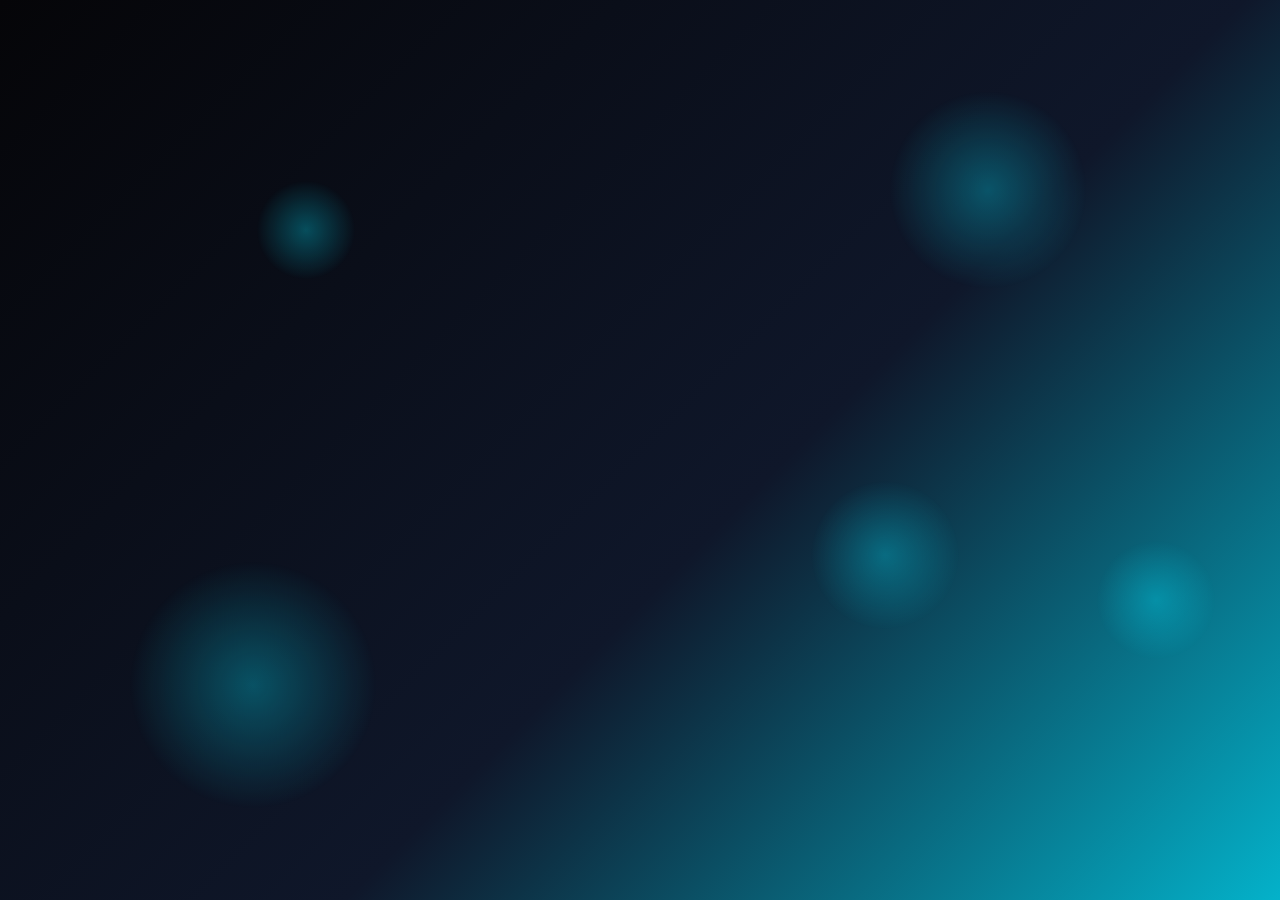
==== index.html @ 2acbddc0 "Add files via upload" ====
<!DOCTYPE html>
<html lang="fa" dir="rtl">
<head>
    <meta charset="UTF-8">
    <meta name="viewport" content="width=device-width, initial-scale=1.0">
    <meta http-equiv="Content-Security-Policy" content="default-src 'self' 'unsafe-inline' 'unsafe-eval' https: data: blob:; img-src 'self' data: https: blob:; connect-src 'self' https: blob: data:;">
    <title>VEX | پنل کاربری</title>
    <script src="https://cdn.jsdelivr.net/npm/@emailjs/browser@4/dist/email.min.js"></script>
    <link href="https://fonts.googleapis.com/css2?family=Vazirmatn:wght@300;400;500;600;700;800&display=swap" rel="stylesheet">
    <style>
        * { margin: 0; padding: 0; box-sizing: border-box; font-family: 'Vazirmatn', Tahoma, sans-serif; -webkit-tap-highlight-color: transparent; user-select: none; -webkit-user-select: none; }
        input, textarea { user-select: text; -webkit-user-select: text; }

        :root {
            --cyan: #00e5ff; --cyan-dark: #06b6d4; --blue: #0ea5e9;
            --success: #10b981; --error: #ef4444; --warning: #fbbf24;
            --purple: #a855f7; --pink: #ec4899; --gold: #fbbf24;
            --bg-card: rgba(10, 14, 26, 0.85);
            --bg-card-solid: rgba(10, 14, 26, 0.95);
            --bg-item: rgba(15, 23, 42, 0.6);
            --bg-item-hover: rgba(15, 23, 42, 0.9);
            --border-color: rgba(0, 229, 255, 0.15);
            --text-primary: #ffffff;
            --text-secondary: #94a3b8;
            --text-muted: #64748b;
        }

        body.light-mode {
            --bg-card: rgba(255, 255, 255, 0.85);
            --bg-card-solid: rgba(255, 255, 255, 0.95);
            --bg-item: rgba(240, 249, 255, 0.7);
            --bg-item-hover: rgba(224, 242, 254, 0.9);
            --border-color: rgba(6, 182, 212, 0.3);
            --text-primary: #0f172a;
            --text-secondary: #475569;
            --text-muted: #64748b;
        }

        body { min-height: 100vh; background: linear-gradient(-45deg, #050508, #0f172a, #0e7490, #00e5ff, #ffffff, #00e5ff, #0f172a, #050508); background-size: 400% 400%; animation: gradientShift 20s ease infinite; position: relative; padding: 20px 20px 130px; overflow-x: hidden; }
        body.light-mode { background: linear-gradient(-45deg, #e0f2fe, #ffffff, #67e8f9, #bae6fd, #ffffff, #67e8f9, #e0f2fe); background-size: 400% 400%; }
        @keyframes gradientShift { 0%, 100% { background-position: 0% 50%; } 50% { background-position: 100% 50%; } }

        .bubble { position: fixed; border-radius: 50%; background: radial-gradient(circle, rgba(0,229,255,0.3) 0%, rgba(0,229,255,0) 70%); animation: float 20s infinite ease-in-out; pointer-events: none; z-index: 0; }
        .bubble:nth-child(1) { width: 200px; height: 200px; top: 10%; right: 15%; }
        .bubble:nth-child(2) { width: 120px; height: 120px; top: 60%; right: 5%; animation-delay: 2s; }
        .bubble:nth-child(3) { width: 250px; height: 250px; bottom: 10%; left: 10%; animation-delay: 4s; }
        .bubble:nth-child(4) { width: 100px; height: 100px; top: 20%; left: 20%; animation-delay: 6s; }
        .bubble:nth-child(5) { width: 150px; height: 150px; bottom: 30%; right: 25%; animation-delay: 8s; }
        @keyframes float { 0%, 100% { transform: translateY(0) rotate(0deg); } 50% { transform: translateY(-40px) rotate(180deg); } }

        /* تایمر سراسری */
        .global-timer {
            position: fixed;
            top: 20px;
            left: 20px;
            display: flex;
            align-items: center;
            gap: 6px;
            background: rgba(251,191,36,0.15);
            backdrop-filter: blur(12px);
            -webkit-backdrop-filter: blur(12px);
            border: 1px solid rgba(251,191,36,0.5);
            border-radius: 20px;
            padding: 8px 14px;
            font-size: 13px;
            font-weight: 800;
            color: var(--warning);
            direction: ltr;
            z-index: 999;
            box-shadow: 0 8px 25px -5px rgba(251,191,36,0.4);
            transition: all 0.3s;
        }
        .global-timer svg { width: 16px; height: 16px; }
        .global-timer span { font-family: 'Courier New', monospace; }
        .global-timer.pulse { animation: timerPulse 0.5s ease; }
        @keyframes timerPulse { 0%, 100% { transform: scale(1); } 50% { transform: scale(1.1); background: rgba(251,191,36,0.3); } }

        .container { max-width: 780px; margin: 0 auto; position: relative; z-index: 10; padding-top: 8px; }

        .user-badge { display: inline-flex; align-items: center; gap: 6px; padding: 6px 14px; border-radius: 20px; font-size: 11px; font-weight: 800; margin-top: 12px; }
        .user-badge.vip { background: linear-gradient(135deg, rgba(251,191,36,0.2), rgba(245,158,11,0.15)); border: 1.5px solid var(--gold); color: var(--gold); }
        .user-badge.admin { background: linear-gradient(135deg, rgba(239,68,68,0.2), rgba(220,38,38,0.15)); border: 1.5px solid var(--error); color: var(--error); }
        .user-badge.normal { background: rgba(0,229,255,0.1); border: 1.5px solid rgba(0,229,255,0.4); color: var(--cyan); }

        /* Signup */
        .signup-panel { background: var(--bg-card); backdrop-filter: blur(24px); width: 100%; max-width: 420px; min-height: 480px; border-radius: 28px; box-shadow: 0 25px 60px -12px rgba(0,0,0,0.6); padding: 40px 32px; display: flex; flex-direction: column; justify-content: center; align-items: center; text-align: center; position: fixed; top: 50%; left: 50%; transform: translate(-50%, -50%); z-index: 500; border: 1px solid var(--border-color); overflow: hidden; }
        .signup-panel::before { content: ''; position: absolute; top: 0; left: 0; right: 0; height: 2px; background: linear-gradient(90deg, transparent, var(--cyan), transparent); }
        .brand-wrapper { margin-bottom: 24px; display: flex; flex-direction: column; align-items: center; gap: 12px; }
        .brand-name { color: #fff; font-size: 32px; font-weight: 800; letter-spacing: 14px; direction: ltr; text-shadow: 0 0 20px rgba(0,229,255,0.9); }
        .brand-tagline { color: var(--cyan); font-size: 9px; letter-spacing: 4px; direction: ltr; font-weight: bold; }
        .icon-wrapper { width: 90px; height: 90px; border-radius: 50%; background: linear-gradient(135deg, #0a0e1a 0%, #0f172a 100%); border: 2px solid var(--cyan); display: flex; align-items: center; justify-content: center; margin-bottom: 8px; overflow: hidden; }
        .icon-wrapper img { width: 100%; height: 100%; object-fit: cover; border-radius: 50%; pointer-events: none; }
        .signup-panel h2 { color: #fff; font-size: 22px; font-weight: 700; margin-bottom: 8px; }
        .signup-panel .subtitle { color: var(--text-secondary); font-size: 13px; margin-bottom: 24px; }
        .input-group { position: relative; width: 100%; margin-bottom: 14px; }
        .input-group .input-icon { position: absolute; right: 16px; top: 50%; transform: translateY(-50%); width: 18px; height: 18px; color: var(--text-muted); pointer-events: none; }
        .signup-panel input, .field-input { width: 100%; padding: 14px 46px 14px 16px; border: 2px solid var(--border-color); border-radius: 14px; font-size: 14px; font-family: inherit; text-align: right; outline: none; background: var(--bg-item); color: var(--text-primary); transition: all 0.3s; }
        .signup-panel input:focus, .field-input:focus { border-color: var(--cyan); box-shadow: 0 0 0 4px rgba(0,229,255,0.15); }
        .signup-panel input::placeholder, .field-input::placeholder { color: var(--text-muted); }
        .signup-panel input { direction: ltr; }
        .field-input { padding: 13px 16px; }
        .signup-panel button { width: 100%; padding: 14px; margin-top: 8px; border: none; border-radius: 14px; background: linear-gradient(135deg, var(--cyan) 0%, var(--blue) 100%); color: #050508; font-size: 15px; font-weight: 700; font-family: inherit; cursor: pointer; display: flex; align-items: center; justify-content: center; gap: 8px; }
        .signup-panel button:disabled { opacity: 0.5; cursor: not-allowed; }
        .error { color: var(--error); font-size: 12px; margin-top: 8px; min-height: 16px; opacity: 0; transition: all 0.3s; }
        .error.show { opacity: 1; }
        .step { display: none; width: 100%; flex-direction: column; align-items: center; }
        .step.active { display: flex; }
        .email-highlight { background: rgba(0,229,255,0.08); color: var(--cyan); font-weight: 600; font-size: 13px; direction: ltr; display: block; margin: 5px 0 20px; padding: 10px 16px; border-radius: 12px; border: 1px dashed rgba(0,229,255,0.4); width: 100%; word-break: break-all; }
        #codeInput { font-size: 22px; letter-spacing: 8px; text-align: center; direction: ltr; padding-right: 16px; }
        #phoneInput { padding-right: 16px; }
        .timer-box { width: 100%; margin: 16px 0 4px; padding: 12px 16px; background: rgba(0,229,255,0.05); border: 1px solid rgba(0,229,255,0.2); border-radius: 12px; display: flex; align-items: center; justify-content: space-between; font-size: 12px; color: var(--text-secondary); }
        .timer-box.expired { background: rgba(239,68,68,0.08); border-color: rgba(239,68,68,0.3); color: #fca5a5; }
        .timer-value { color: var(--cyan); font-weight: 700; font-size: 14px; font-family: 'Courier New', monospace; direction: ltr; }
        .resend-btn { width: 100%; padding: 12px; margin-top: 8px; border: 2px solid rgba(0,229,255,0.4); border-radius: 14px; background: transparent; color: var(--cyan); font-size: 14px; font-weight: 600; font-family: inherit; cursor: pointer; display: none; align-items: center; justify-content: center; gap: 8px; }
        .resend-btn.show { display: flex; }
        .back-btn { background: transparent !important; color: var(--text-muted) !important; font-size: 12px !important; margin-top: 12px !important; padding: 8px !important; }
        .spinner { width: 16px; height: 16px; border: 2px solid rgba(5,5,8,0.3); border-top-color: #050508; border-radius: 50%; animation: spin 0.8s linear infinite; display: none; }
        @keyframes spin { to { transform: rotate(360deg); } }
        button.loading .spinner { display: inline-block; }
        button.loading .btn-text { display: none; }

        #mainApp { display: none; }
        .page-header { background: var(--bg-card); backdrop-filter: blur(24px); border: 1px solid var(--border-color); border-radius: 24px; padding: 22px; text-align: center; margin-bottom: 20px; display: flex; align-items: center; justify-content: center; gap: 12px; }
        .page-header-icon { width: 44px; height: 44px; border-radius: 12px; background: linear-gradient(135deg, var(--cyan), var(--blue)); display: flex; align-items: center; justify-content: center; flex-shrink: 0; }
        .page-header-icon svg { width: 22px; height: 22px; color: #050508; stroke-width: 2.5; }
        .page-header-text { text-align: right; }
        .page-header h1 { color: var(--text-primary); font-size: 18px; font-weight: 800; margin-bottom: 2px; }
        .page-header .sub { color: var(--cyan); font-size: 9px; letter-spacing: 3px; direction: ltr; font-weight: bold; }

        .section { background: var(--bg-card); backdrop-filter: blur(24px); border: 1px solid var(--border-color); border-radius: 22px; padding: 20px 18px; margin-bottom: 16px; position: relative; overflow: hidden; }
        .section::before { content: ''; position: absolute; top: 0; left: 0; right: 0; height: 1px; background: linear-gradient(90deg, transparent, var(--cyan), transparent); opacity: 0.5; }
        .section-header { display: flex; align-items: center; justify-content: space-between; margin-bottom: 16px; gap: 10px; }
        .section-title { display: flex; align-items: center; gap: 10px; color: var(--text-primary); font-size: 15px; font-weight: 700; }
        .section-title .step-num { width: 26px; height: 26px; border-radius: 50%; background: linear-gradient(135deg, var(--cyan), var(--blue)); color: #050508; display: flex; align-items: center; justify-content: center; font-size: 12px; font-weight: 800; flex-shrink: 0; }

        .horizontal-scroll { display: flex; gap: 10px; overflow-x: auto; padding-bottom: 8px; }
        .horizontal-scroll::-webkit-scrollbar { height: 4px; }
        .horizontal-scroll::-webkit-scrollbar-thumb { background: var(--cyan); border-radius: 4px; }

        .chip { flex-shrink: 0; background: var(--bg-item); border: 1.5px solid var(--border-color); border-radius: 14px; padding: 12px 16px; cursor: pointer; display: flex; align-items: center; gap: 8px; font-family: inherit; color: var(--text-secondary); font-size: 13px; font-weight: 600; white-space: nowrap; }
        .chip svg { width: 16px; height: 16px; flex-shrink: 0; }
        .chip:hover { border-color: rgba(0,229,255,0.5); background: var(--bg-item-hover); color: var(--text-primary); }
        .chip.active { background: linear-gradient(135deg, rgba(0,229,255,0.2) 0%, rgba(14,165,233,0.2) 100%); border-color: var(--cyan); color: var(--cyan); }

        .service-list { display: flex; flex-direction: column; gap: 10px; max-height: 400px; overflow-y: auto; padding-left: 4px; }
        .service-item { background: var(--bg-item); border: 1.5px solid var(--border-color); border-radius: 14px; padding: 14px 16px; cursor: pointer; text-align: right; display: flex; flex-direction: column; gap: 6px; font-family: inherit; }
        .service-item:hover { border-color: rgba(0,229,255,0.5); background: var(--bg-item-hover); }
        .service-item.active { background: linear-gradient(135deg, rgba(0,229,255,0.15) 0%, rgba(14,165,233,0.1) 100%); border-color: var(--cyan); }
        .service-name { color: var(--text-primary); font-size: 13px; font-weight: 700; line-height: 1.5; }
        .service-meta { display: flex; align-items: center; justify-content: space-between; gap: 10px; flex-wrap: wrap; }
        .service-price { color: var(--cyan); font-size: 13px; font-weight: 800; display: flex; align-items: center; gap: 4px; }
        .service-price small { font-size: 10px; color: var(--text-muted); font-weight: 500; }
        .service-range { color: var(--text-muted); font-size: 11px; font-weight: 600; }

        .detail-title { color: var(--text-primary); font-size: 15px; font-weight: 800; margin-bottom: 10px; padding-bottom: 10px; border-bottom: 1px dashed var(--border-color); text-align: right; }
        .detail-desc { color: var(--text-secondary); font-size: 12px; line-height: 1.9; background: rgba(0,229,255,0.05); border-right: 3px solid var(--cyan); border-radius: 8px; padding: 12px 14px; margin-bottom: 16px; text-align: right; }
        .detail-info-grid { display: grid; grid-template-columns: 1fr 1fr; gap: 10px; margin-bottom: 16px; }
        .detail-info-item { background: var(--bg-item); border: 1px solid var(--border-color); border-radius: 12px; padding: 12px; text-align: center; }
        .detail-info-label { color: var(--text-muted); font-size: 10px; font-weight: 600; margin-bottom: 6px; }
        .detail-info-value { color: var(--cyan); font-size: 15px; font-weight: 800; display: flex; align-items: center; justify-content: center; gap: 4px; flex-wrap: wrap; }
        .detail-info-value small { font-size: 10px; color: var(--text-muted); font-weight: 500; }

        .field { margin-bottom: 14px; }
        .field-label { display: flex; align-items: center; gap: 6px; color: var(--text-secondary); font-size: 12px; font-weight: 600; margin-bottom: 8px; text-align: right; }
        .field-label svg { width: 14px; height: 14px; color: var(--cyan); }
        .field-hint { display: flex; align-items: center; justify-content: space-between; margin-top: 6px; font-size: 10px; color: var(--text-muted); }
        .field-hint span { color: var(--cyan); font-weight: 700; }

        .price-calc { background: linear-gradient(135deg, rgba(0,229,255,0.08) 0%, rgba(14,165,233,0.05) 100%); border: 1.5px dashed rgba(0,229,255,0.4); border-radius: 14px; padding: 14px 18px; display: flex; align-items: center; justify-content: space-between; margin-bottom: 16px; gap: 10px; flex-wrap: wrap; }
        .price-calc-label { color: var(--text-secondary); font-size: 12px; font-weight: 600; }
        .price-calc-value { color: var(--cyan); font-size: 18px; font-weight: 800; display: flex; align-items: center; gap: 6px; }
        .price-calc-value small { font-size: 11px; color: var(--text-muted); font-weight: 500; }

        .submit-btn { width: 100%; padding: 15px; border: none; border-radius: 16px; background: linear-gradient(135deg, var(--cyan) 0%, var(--blue) 100%); color: #050508; font-size: 15px; font-weight: 800; font-family: inherit; cursor: pointer; display: flex; align-items: center; justify-content: center; gap: 10px; }
        .submit-btn:disabled { opacity: 0.5; cursor: not-allowed; }
        .submit-btn svg { width: 18px; height: 18px; }

        .profile-avatar { width: 110px; height: 110px; border-radius: 50%; background: linear-gradient(135deg, #0a0e1a 0%, #0f172a 100%); border: 3px solid var(--cyan); display: flex; align-items: center; justify-content: center; margin: 0 auto 16px; overflow: hidden; }
        .profile-avatar img { width: 100%; height: 100%; object-fit: cover; border-radius: 50%; pointer-events: none; }
        .profile-email { display: inline-flex; align-items: center; gap: 8px; background: rgba(0,229,255,0.08); color: var(--cyan); font-weight: 600; font-size: 13px; direction: ltr; padding: 10px 18px; border-radius: 12px; border: 1px dashed rgba(0,229,255,0.4); margin-top: 18px; word-break: break-all; max-width: 100%; }
        .profile-email svg { width: 16px; height: 16px; flex-shrink: 0; }

        .wallet-card { background: var(--bg-card); backdrop-filter: blur(24px); border: 1px solid var(--border-color); border-radius: 24px; padding: 24px; margin-bottom: 20px; }
        .wallet-header { display: flex; align-items: center; justify-content: space-between; margin-bottom: 20px; gap: 10px; }
        .wallet-title { display: flex; align-items: center; gap: 10px; color: var(--text-primary); font-size: 16px; font-weight: 700; }
        .wallet-title svg { width: 22px; height: 22px; color: var(--cyan); }
        .wallet-actions { display: flex; gap: 8px; }
        .wallet-action-btn { width: 44px; height: 44px; border-radius: 12px; border: none; color: white; cursor: pointer; display: flex; align-items: center; justify-content: center; }
        .wallet-action-btn.plus { background: linear-gradient(135deg, var(--success) 0%, #059669 100%); }
        .wallet-action-btn.redeem { background: linear-gradient(135deg, var(--purple) 0%, var(--pink) 100%); }
        .wallet-action-btn.eye { background: linear-gradient(135deg, var(--cyan) 0%, var(--blue) 100%); }
        .wallet-action-btn svg { width: 22px; height: 22px; }
        .wallet-body { display: flex; align-items: center; justify-content: space-between; padding: 20px; background: linear-gradient(135deg, rgba(16,185,129,0.1) 0%, rgba(5,150,105,0.05) 100%); border: 1px dashed rgba(16,185,129,0.4); border-radius: 18px; }
        .wallet-label { color: var(--text-secondary); font-size: 12px; margin-bottom: 6px; }
        .wallet-amount { color: var(--success); font-size: 26px; font-weight: 800; display: flex; align-items: baseline; gap: 8px; transition: filter 0.3s; }
        .wallet-amount span:first-child { direction: ltr; }
        .wallet-amount span:last-child { font-size: 13px; color: var(--text-secondary); font-weight: 500; }
        .wallet-amount.blurred { filter: blur(12px); user-select: none; }
        .wallet-icon { width: 56px; height: 56px; border-radius: 16px; background: rgba(16,185,129,0.15); border: 1px solid rgba(16,185,129,0.3); display: flex; align-items: center; justify-content: center; }
        .wallet-icon svg { width: 28px; height: 28px; color: var(--success); }
        .wallet-hint { background: rgba(0,229,255,0.06); border: 1px dashed rgba(0,229,255,0.3); border-radius: 12px; padding: 10px 14px; margin-bottom: 14px; text-align: center; font-size: 11px; color: var(--cyan); font-weight: 600; }

        .setting-row { background: var(--bg-item); border: 1px solid var(--border-color); border-radius: 16px; padding: 16px 18px; margin-bottom: 12px; display: flex; align-items: center; justify-content: space-between; gap: 12px; }
        .setting-info { flex: 1; text-align: right; min-width: 0; }
        .setting-label { color: var(--text-muted); font-size: 11px; font-weight: 500; margin-bottom: 6px; display: flex; align-items: center; gap: 6px; }
        .setting-label svg { width: 13px; height: 13px; color: var(--cyan); }
        .setting-value { color: var(--text-primary); font-size: 15px; font-weight: 700; word-break: break-all; direction: ltr; text-align: right; }
        .setting-value.empty { color: var(--text-muted); font-style: italic; direction: rtl; }

        .edit-btn { background: linear-gradient(135deg, var(--cyan) 0%, var(--blue) 100%); color: #050508; border: none; padding: 10px 18px; border-radius: 12px; font-family: inherit; font-size: 12px; font-weight: 700; cursor: pointer; display: flex; align-items: center; gap: 6px; flex-shrink: 0; }
        .edit-btn svg { width: 14px; height: 14px; }
        .verify-btn { background: linear-gradient(135deg, var(--success) 0%, #059669 100%); color: white; border: none; padding: 10px 18px; border-radius: 12px; font-family: inherit; font-size: 12px; font-weight: 700; cursor: pointer; display: flex; align-items: center; gap: 6px; flex-shrink: 0; }
        .verify-btn:disabled { cursor: not-allowed; }
        .verify-btn.verifying { background: linear-gradient(135deg, var(--warning) 0%, #d97706 100%); }

        .theme-toggle-row { background: var(--bg-item); border: 1px solid var(--border-color); border-radius: 16px; padding: 16px 18px; display: flex; align-items: center; justify-content: space-between; gap: 12px; margin-bottom: 12px; }
        .theme-info { display: flex; align-items: center; gap: 12px; }
        .theme-icon { width: 42px; height: 42px; border-radius: 12px; background: rgba(0,229,255,0.15); border: 1px solid rgba(0,229,255,0.3); display: flex; align-items: center; justify-content: center; }
        .theme-icon svg { width: 20px; height: 20px; color: var(--cyan); }
        .theme-text { text-align: right; }
        .theme-text-title { color: var(--text-primary); font-size: 14px; font-weight: 700; margin-bottom: 3px; }
        .theme-text-sub { color: var(--text-muted); font-size: 11px; }
        .switch { position: relative; width: 58px; height: 32px; flex-shrink: 0; }
        .switch input { opacity: 0; width: 0; height: 0; }
        .slider { position: absolute; cursor: pointer; inset: 0; background: rgba(15,23,42,0.8); border: 2px solid rgba(0,229,255,0.3); border-radius: 34px; transition: 0.4s; }
        .slider:before { content: ''; position: absolute; height: 22px; width: 22px; right: 3px; top: 3px; background: linear-gradient(135deg, var(--cyan), var(--blue)); border-radius: 50%; transition: 0.4s; }
        input:checked + .slider { background: linear-gradient(135deg, rgba(0,229,255,0.3), rgba(14,165,233,0.3)); border-color: var(--cyan); }
        input:checked + .slider:before { transform: translateX(-26px); background: linear-gradient(135deg, #fbbf24, #f59e0b); }

        .logout-row { background: rgba(239,68,68,0.08); border: 1px solid rgba(239,68,68,0.3); border-radius: 16px; padding: 16px 18px; display: flex; align-items: center; justify-content: space-between; gap: 12px; cursor: pointer; margin-bottom: 12px; }
        .logout-row:hover { background: rgba(239,68,68,0.15); }
        .logout-info { display: flex; align-items: center; gap: 12px; }
        .logout-icon { width: 42px; height: 42px; border-radius: 12px; background: rgba(239,68,68,0.15); border: 1px solid rgba(239,68,68,0.4); display: flex; align-items: center; justify-content: center; }
        .logout-icon svg { width: 20px; height: 20px; color: var(--error); }
        .logout-text { text-align: right; }
        .logout-text-title { color: var(--error); font-size: 14px; font-weight: 700; margin-bottom: 3px; }
        .logout-text-sub { color: var(--text-muted); font-size: 11px; }

        .reset-row { background: rgba(220,38,38,0.12); border: 1.5px solid rgba(220,38,38,0.4); border-radius: 16px; padding: 16px 18px; display: flex; align-items: center; justify-content: space-between; gap: 12px; cursor: pointer; transition: all 0.3s; }
        .reset-row:hover { background: rgba(220,38,38,0.2); border-color: var(--error); }
        .reset-info { display: flex; align-items: center; gap: 12px; }
        .reset-icon { width: 42px; height: 42px; border-radius: 12px; background: rgba(220,38,38,0.2); border: 1px solid rgba(220,38,38,0.5); display: flex; align-items: center; justify-content: center; }
        .reset-icon svg { width: 20px; height: 20px; color: #fca5a5; }
        .reset-text { text-align: right; }
        .reset-text-title { color: #fca5a5; font-size: 14px; font-weight: 700; margin-bottom: 3px; }
        .reset-text-sub { color: #f87171; font-size: 11px; }

        .admin-section { background: linear-gradient(135deg, rgba(239,68,68,0.08), rgba(220,38,38,0.05)); border: 1.5px solid rgba(239,68,68,0.3); border-radius: 22px; padding: 20px 18px; margin-bottom: 16px; }
        .admin-section .section-title { color: var(--error); }
        .admin-action-btn { width: 100%; padding: 14px; border: 1.5px dashed rgba(239,68,68,0.4); border-radius: 14px; background: rgba(239,68,68,0.08); color: var(--error); font-size: 14px; font-weight: 700; font-family: inherit; cursor: pointer; display: flex; align-items: center; justify-content: center; gap: 8px; margin-bottom: 10px; }
        .admin-action-btn svg { width: 18px; height: 18px; }
        .token-row { background: var(--bg-item); border: 1px solid var(--border-color); border-radius: 12px; padding: 12px 14px; margin-bottom: 8px; display: flex; align-items: center; justify-content: space-between; gap: 10px; }
        .token-info { flex: 1; text-align: right; min-width: 0; }
        .token-name { color: var(--cyan); font-size: 12px; font-weight: 700; margin-bottom: 4px; }
        .token-value { color: var(--text-muted); font-size: 10px; font-family: 'Courier New', monospace; direction: ltr; word-break: break-all; }
        .token-url { color: var(--text-secondary); font-size: 10px; margin-top: 3px; direction: ltr; word-break: break-all; }

        .order-card { background: var(--bg-item); border: 1.5px solid var(--border-color); border-radius: 16px; padding: 16px; margin-bottom: 12px; position: relative; overflow: hidden; }
        .order-card::before { content: ''; position: absolute; top: 0; right: 0; width: 3px; height: 100%; background: linear-gradient(180deg, var(--cyan), var(--blue)); }
        .order-top { display: flex; align-items: center; justify-content: space-between; margin-bottom: 12px; padding-bottom: 10px; border-bottom: 1px dashed var(--border-color); gap: 10px; flex-wrap: wrap; }
        .order-service-name { color: var(--text-primary); font-size: 13px; font-weight: 700; line-height: 1.5; flex: 1; text-align: right; }
        .order-status { padding: 5px 12px; border-radius: 20px; font-size: 10px; font-weight: 800; display: flex; align-items: center; gap: 5px; flex-shrink: 0; }
        .order-status.pending { background: rgba(251,191,36,0.15); border: 1px solid rgba(251,191,36,0.4); color: var(--warning); }
        .order-status.processing { background: rgba(0,229,255,0.15); border: 1px solid rgba(0,229,255,0.4); color: var(--cyan); }
        .order-status.completed { background: rgba(16,185,129,0.15); border: 1px solid rgba(16,185,129,0.4); color: var(--success); }
        .order-status.canceled { background: rgba(239,68,68,0.15); border: 1px solid rgba(239,68,68,0.4); color: var(--error); }
        .order-info-grid { display: grid; grid-template-columns: 1fr 1fr; gap: 8px; }
        .order-info-item { display: flex; align-items: center; gap: 6px; font-size: 11px; }
        .order-info-label { color: var(--text-muted); font-weight: 600; flex-shrink: 0; }
        .order-info-value { color: var(--text-primary); font-weight: 700; word-break: break-all; flex: 1; }
        .order-info-value.price { color: var(--cyan); }
        .order-info-value.link { color: var(--cyan); font-size: 10px; direction: ltr; }

        .clear-btn { width: 100%; padding: 14px; border: 2px solid rgba(239,68,68,0.4); border-radius: 14px; background: rgba(239,68,68,0.08); color: var(--error); font-size: 14px; font-weight: 700; font-family: inherit; cursor: pointer; display: flex; align-items: center; justify-content: center; gap: 8px; margin-bottom: 12px; }
        .track-btn { width: 100%; padding: 16px; border: 2px solid var(--cyan); border-radius: 16px; background: rgba(0,229,255,0.08); color: var(--cyan); font-size: 14px; font-weight: 800; font-family: inherit; cursor: pointer; display: flex; align-items: center; justify-content: center; gap: 10px; margin-top: 12px; }
        .track-btn svg { width: 18px; height: 18px; }

        .empty-state { text-align: center; padding: 60px 20px; color: var(--text-muted); }
        .empty-state svg { width: 80px; height: 80px; opacity: 0.4; margin-bottom: 16px; }
        .empty-state h3 { color: var(--text-secondary); font-size: 15px; font-weight: 700; margin-bottom: 8px; }
        .empty-state p { color: var(--text-muted); font-size: 12px; }

        .support-icon { width: 90px; height: 90px; border-radius: 50%; background: linear-gradient(135deg, #0a0e1a 0%, #0f172a 100%); border: 2px solid var(--cyan); display: flex; align-items: center; justify-content: center; margin: 0 auto 20px; }
        .support-icon svg { width: 44px; height: 44px; color: var(--cyan); }
        .message-text { color: var(--text-primary); font-size: 14px; line-height: 2; text-align: center; margin-bottom: 22px; font-weight: 500; }
        .telegram-card { background: linear-gradient(135deg, rgba(0,229,255,0.1) 0%, rgba(14,165,233,0.05) 100%); border: 1.5px dashed rgba(0,229,255,0.4); border-radius: 18px; padding: 18px 20px; display: flex; align-items: center; justify-content: space-between; gap: 14px; text-decoration: none; }
        .telegram-info { display: flex; align-items: center; gap: 14px; flex: 1; min-width: 0; }
        .telegram-icon { width: 46px; height: 46px; border-radius: 50%; background: linear-gradient(135deg, #0088cc 0%, #00a8e8 100%); display: flex; align-items: center; justify-content: center; flex-shrink: 0; }
        .telegram-icon svg { width: 24px; height: 24px; color: white; }
        .telegram-text { text-align: right; }
        .telegram-label { color: var(--text-muted); font-size: 11px; margin-bottom: 3px; }
        .telegram-username { color: var(--cyan); font-size: 16px; font-weight: 800; direction: ltr; }

        .ticket-textarea { width: 100%; min-height: 160px; padding: 16px; border: 2px solid var(--border-color); border-radius: 16px; font-family: inherit; font-size: 13px; background: var(--bg-item); color: var(--text-primary); outline: none; resize: vertical; line-height: 1.8; }
        .ticket-textarea:focus { border-color: var(--cyan); box-shadow: 0 0 0 4px rgba(0,229,255,0.15); }

        .home-welcome { text-align: center; padding: 16px 0; }
        .home-welcome h2 { color: var(--text-primary); font-size: 18px; font-weight: 700; margin-bottom: 6px; }
        .home-welcome p { color: var(--text-secondary); font-size: 12px; line-height: 1.6; }
        .home-grid { display: grid; grid-template-columns: 1fr 1fr; gap: 12px; margin-top: 20px; }
        .home-tile { background: var(--bg-item); border: 1.5px solid var(--border-color); border-radius: 18px; padding: 20px 16px; text-align: center; cursor: pointer; }
        .home-tile:hover { background: var(--bg-item-hover); border-color: var(--cyan); }
        .home-tile-icon { width: 50px; height: 50px; margin: 0 auto 12px; border-radius: 14px; background: linear-gradient(135deg, rgba(0,229,255,0.15) 0%, rgba(14,165,233,0.1) 100%); border: 1px solid rgba(0,229,255,0.3); display: flex; align-items: center; justify-content: center; }
        .home-tile-icon svg { width: 24px; height: 24px; color: var(--cyan); }
        .home-tile-title { color: var(--text-primary); font-size: 14px; font-weight: 700; margin-bottom: 4px; }
        .home-tile-sub { color: var(--text-muted); font-size: 10px; }

        .chart-card { background: var(--bg-item); border: 1.5px solid var(--border-color); border-radius: 18px; padding: 20px 16px; margin-top: 16px; }
        .chart-header { display: flex; align-items: center; justify-content: space-between; margin-bottom: 16px; gap: 10px; flex-wrap: wrap; }
        .chart-title { color: var(--text-primary); font-size: 14px; font-weight: 700; display: flex; align-items: center; gap: 8px; }
        .chart-title svg { width: 18px; height: 18px; color: var(--cyan); }
        .chart-total { color: var(--cyan); font-size: 14px; font-weight: 800; direction: ltr; }
        .chart-bars { display: flex; align-items: flex-end; justify-content: space-between; gap: 6px; height: 140px; padding: 10px 0; }
        .chart-bar-wrapper { flex: 1; display: flex; flex-direction: column; align-items: center; gap: 6px; height: 100%; justify-content: flex-end; }
        .chart-bar { width: 100%; max-width: 32px; border-radius: 8px 8px 4px 4px; background: linear-gradient(180deg, var(--cyan) 0%, var(--blue) 100%); position: relative; min-height: 4px; }
        .chart-bar::before { content: attr(data-value); position: absolute; top: -22px; left: 50%; transform: translateX(-50%); color: var(--cyan); font-size: 9px; font-weight: 800; white-space: nowrap; direction: ltr; }
        .chart-label { color: var(--text-muted); font-size: 10px; font-weight: 600; text-align: center; }
        .chart-summary { display: flex; justify-content: space-between; gap: 10px; margin-top: 14px; padding-top: 14px; border-top: 1px dashed var(--border-color); }
        .chart-summary-item { flex: 1; text-align: center; }
        .chart-summary-label { color: var(--text-muted); font-size: 10px; font-weight: 600; margin-bottom: 4px; }
        .chart-summary-value { color: var(--text-primary); font-size: 14px; font-weight: 800; }

        .modal-overlay { position: fixed; inset: 0; background: rgba(5,5,8,0.85); backdrop-filter: blur(8px); display: none; align-items: center; justify-content: center; z-index: 1000; padding: 20px; overflow-y: auto; }
        .modal-overlay.show { display: flex; }
        .modal { background: var(--bg-card-solid); backdrop-filter: blur(24px); border: 1px solid var(--border-color); border-radius: 28px; padding: 28px 24px; max-width: 480px; width: 100%; text-align: center; max-height: 90vh; overflow-y: auto; }
        .modal-icon { width: 72px; height: 72px; border-radius: 20px; background: linear-gradient(135deg, var(--cyan), var(--blue)); display: flex; align-items: center; justify-content: center; margin: 0 auto 18px; }
        .modal-icon svg { width: 34px; height: 34px; color: #050508; }
        .modal h3 { color: var(--text-primary); font-size: 18px; font-weight: 800; margin-bottom: 8px; }
        .modal p { color: var(--text-secondary); font-size: 12px; line-height: 1.8; margin-bottom: 20px; }
        .modal-input { width: 100%; padding: 14px 16px; border: 2px solid var(--border-color); border-radius: 14px; font-size: 14px; font-family: inherit; text-align: center; outline: none; background: var(--bg-item); color: var(--text-primary); margin-bottom: 16px; }
        .modal-input:focus { border-color: var(--cyan); box-shadow: 0 0 0 4px rgba(0,229,255,0.15); }
        .modal-buttons { display: flex; gap: 10px; }
        .modal-btn { flex: 1; padding: 13px; border-radius: 14px; font-family: inherit; font-size: 14px; font-weight: 700; cursor: pointer; display: flex; align-items: center; justify-content: center; gap: 6px; border: none; }
        .modal-btn.primary { background: linear-gradient(135deg, var(--cyan), var(--blue)); color: #050508; }
        .modal-btn.secondary { background: var(--bg-item); color: var(--text-secondary); border: 1px solid var(--border-color); }
        .modal-btn.danger { background: linear-gradient(135deg, var(--error), #dc2626); color: white; }
        .modal-btn:disabled { opacity: 0.5; cursor: not-allowed; }

        .charge-option { width: 100%; padding: 16px; margin-bottom: 10px; background: var(--bg-item); border: 1.5px solid var(--border-color); border-radius: 14px; font-family: inherit; font-size: 15px; font-weight: 800; color: var(--text-primary); cursor: pointer; display: flex; align-items: center; justify-content: space-between; }
        .charge-option:hover { border-color: var(--cyan); background: var(--bg-item-hover); }
        .charge-option span:first-child { direction: ltr; }

        .card-info { background: linear-gradient(135deg, rgba(0,229,255,0.08) 0%, rgba(14,165,233,0.05) 100%); border: 1.5px dashed rgba(0,229,255,0.4); border-radius: 16px; padding: 18px; margin-top: 16px; text-align: right; }
        .card-info-title { color: var(--cyan); font-size: 13px; font-weight: 800; margin-bottom: 12px; display: flex; align-items: center; gap: 6px; }
        .card-row { display: flex; align-items: center; justify-content: space-between; margin-bottom: 8px; gap: 10px; flex-wrap: wrap; }
        .card-label { color: var(--text-muted); font-size: 11px; font-weight: 600; }
        .card-value { color: var(--text-primary); font-size: 13px; font-weight: 700; direction: ltr; letter-spacing: 1px; }
        .card-value.copyable { cursor: pointer; color: var(--cyan); padding: 4px 8px; border-radius: 6px; }
        .card-note { color: var(--text-secondary); font-size: 11px; line-height: 2; margin-top: 12px; padding-top: 12px; border-top: 1px dashed var(--border-color); text-align: right; }
        .card-note a { color: var(--cyan); font-weight: 700; text-decoration: none; }

        .upload-area { width: 100%; padding: 24px 16px; border: 2px dashed rgba(0,229,255,0.4); border-radius: 16px; background: rgba(0,229,255,0.04); cursor: pointer; display: flex; flex-direction: column; align-items: center; gap: 10px; margin-bottom: 16px; text-align: center; }
        .upload-area:hover { border-color: var(--cyan); background: rgba(0,229,255,0.08); }
        .upload-area.has-file { border-color: var(--success); background: rgba(16,185,129,0.08); border-style: solid; }
        .upload-area svg { width: 36px; height: 36px; color: var(--cyan); }
        .upload-area.has-file svg { color: var(--success); }
        .upload-area-text { color: var(--text-secondary); font-size: 12px; font-weight: 600; }
        .upload-preview { max-width: 100%; max-height: 140px; border-radius: 10px; margin-top: 8px; }
        .upload-progress { width: 100%; height: 6px; background: var(--bg-item); border-radius: 3px; overflow: hidden; margin-top: 10px; display: none; }
        .upload-progress.show { display: block; }
        .upload-progress-bar { height: 100%; background: linear-gradient(90deg, var(--cyan), var(--blue)); width: 0%; transition: width 0.3s; }

        .msg-box { padding: 14px 18px; border-radius: 14px; text-align: center; font-size: 13px; font-weight: 600; margin-bottom: 14px; display: flex; align-items: center; justify-content: center; gap: 8px; }
        .msg-box.error { background: rgba(239,68,68,0.1); border: 1px solid rgba(239,68,68,0.3); color: #fca5a5; }
        .msg-box.success { background: rgba(16,185,129,0.1); border: 1px solid rgba(16,185,129,0.3); color: #6ee7b7; }
        .msg-box.info { background: rgba(0,229,255,0.08); border: 1px solid rgba(0,229,255,0.3); color: var(--cyan); }
        .msg-box.warning { background: rgba(251,191,36,0.1); border: 1px solid rgba(251,191,36,0.4); color: #fcd34d; }
        .msg-box svg { width: 18px; height: 18px; flex-shrink: 0; }

        .loading-box { display: flex; flex-direction: column; align-items: center; justify-content: center; gap: 14px; padding: 40px 20px; width: 100%; }
        .loading-spinner { width: 42px; height: 42px; border: 3px solid rgba(0,229,255,0.15); border-top-color: var(--cyan); border-radius: 50%; animation: spin 0.9s linear infinite; }
        .loading-text { color: var(--text-secondary); font-size: 13px; font-weight: 600; }

        .toast { position: fixed; top: 24px; left: 50%; transform: translateX(-50%) translateY(-100px); background: var(--bg-card-solid); backdrop-filter: blur(24px); border: 1px solid var(--border-color); border-radius: 16px; padding: 14px 20px; color: var(--text-primary); font-size: 13px; font-weight: 700; z-index: 2000; display: flex; align-items: center; gap: 10px; transition: transform 0.4s, opacity 0.4s; opacity: 0; pointer-events: none; max-width: 90%; }
        .toast.show { transform: translateX(-50%) translateY(0); opacity: 1; }
        .toast svg { width: 20px; height: 20px; flex-shrink: 0; }
        .toast.success { border-color: rgba(16,185,129,0.4); color: var(--success); }
        .toast.info { border-color: rgba(0,229,255,0.4); color: var(--cyan); }
        .toast.warning { border-color: rgba(251,191,36,0.4); color: var(--warning); }

        .bottom-nav { position: fixed; bottom: 0; left: 0; right: 0; background: var(--bg-card-solid); backdrop-filter: blur(24px); border-top: 1px solid var(--border-color); padding: 12px 10px; padding-bottom: max(12px, env(safe-area-inset-bottom)); display: flex; justify-content: space-around; align-items: center; z-index: 100; max-width: 780px; margin: 0 auto; border-top-left-radius: 24px; border-top-right-radius: 24px; }
        .nav-item { flex: 1; display: flex; flex-direction: column; align-items: center; justify-content: center; gap: 4px; padding: 8px 4px; border-radius: 12px; cursor: pointer; background: transparent; border: none; font-family: inherit; color: var(--text-muted); position: relative; max-width: 90px; }
        .nav-item svg { width: 22px; height: 22px; stroke-width: 2; }
        .nav-item span { font-size: 10px; font-weight: 600; }
        .nav-item:hover, .nav-item.active { color: var(--cyan); }
        .nav-item.active svg { filter: drop-shadow(0 0 8px rgba(0,229,255,0.8)); }
        .nav-item.active::after { content: ''; position: absolute; bottom: -2px; left: 30%; right: 30%; height: 3px; background: var(--cyan); border-radius: 3px; }

        @media (max-width: 480px) {
            body { padding: 12px 12px 120px; }
            .signup-panel { padding: 32px 24px; }
            .detail-info-grid { grid-template-columns: 1fr; }
            .nav-item span { font-size: 9px; }
            .nav-item svg { width: 20px; height: 20px; }
            .order-info-grid { grid-template-columns: 1fr; }
            .home-grid { grid-template-columns: 1fr; }
            .wallet-action-btn { width: 40px; height: 40px; }
            .wallet-action-btn svg { width: 18px; height: 18px; }
            .chart-bars { height: 110px; }
            .wallet-amount { font-size: 22px; }
            .home-welcome h2 { font-size: 16px; }
            .global-timer { top: 12px; left: 12px; font-size: 11px; padding: 6px 10px; }
            .global-timer svg { width: 14px; height: 14px; }
        }
    </style>
</head>
<body>

    <div class="bubble"></div>
    <div class="bubble"></div>
    <div class="bubble"></div>
    <div class="bubble"></div>
    <div class="bubble"></div>

    <!-- تایمر سراسری -->
    <div class="global-timer" id="globalTimer" style="display: none;">
        <svg xmlns="http://www.w3.org/2000/svg" fill="none" viewBox="0 0 24 24" stroke="currentColor" stroke-width="2.5"><path stroke-linecap="round" stroke-linejoin="round" d="M12 8v4l3 3m6-3a9 9 0 11-18 0 9 9 0 0118 0z" /></svg>
        <span id="globalTimerValue">03:00</span>
    </div>

    <!-- Signup -->
    <div class="signup-panel" id="signupPanel" style="display: none;">
        <div class="step active" id="step1">
            <div class="brand-wrapper">
                <div class="icon-wrapper"><img src="https://cdn.imgurl.ir/uploads/j0904_msg45237068-49764.jpg" alt="VEX" onerror="this.style.display='none';" draggable="false"></div>
                <div class="brand-name">VEX</div>
                <div class="brand-tagline">SECURE • VERIFY • TRUST</div>
            </div>
            <h2>خوش آمدید 👋</h2>
            <p class="subtitle">برای ثبت‌نام، اطلاعات زیر را وارد کنید</p>
            <div class="input-group">
                <input type="email" id="emailInput" placeholder="example@gmail.com">
                <svg class="input-icon" xmlns="http://www.w3.org/2000/svg" fill="none" viewBox="0 0 24 24" stroke="currentColor" stroke-width="2"><path stroke-linecap="round" stroke-linejoin="round" d="M3 8l7.89 5.26a2 2 0 002.22 0L21 8M5 19h14a2 2 0 002-2V7a2 2 0 00-2-2H5a2 2 0 00-2 2v10a2 2 0 002 2z" /></svg>
            </div>
            <div class="input-group">
                <input type="tel" id="phoneInput" placeholder="09xxxxxxxxx" maxlength="11" style="direction: ltr; padding-right: 16px;">
            </div>
            <button onclick="sendCode()" id="sendBtn"><span class="btn-text">ارسال کد به ایمیل</span><div class="spinner"></div></button>
            <div class="error" id="errorMsg"></div>
        </div>
        <div class="step" id="step2">
            <div class="brand-wrapper">
                <div class="icon-wrapper"><img src="https://cdn.imgurl.ir/uploads/j0904_msg45237068-49764.jpg" alt="VEX" onerror="this.style.display='none';" draggable="false"></div>
                <div class="brand-name">VEX</div>
            </div>
            <h2>کد ارسال شد ✉️</h2>
            <p class="subtitle">کد ۶ رقمی به ایمیل زیر ارسال شد:</p>
            <span class="email-highlight" id="emailShow"></span>
            <div class="input-group"><input type="tel" id="codeInput" placeholder="- - - - - -" maxlength="6" inputmode="numeric"></div>
            <div class="timer-box" id="timerBox">
                <span class="timer-label">⏱️ زمان باقی‌مانده:</span>
                <span class="timer-value" id="timerValue">02:00</span>
            </div>
            <button onclick="verifyCode()" id="verifyBtn"><span class="btn-text">تایید و ورود</span><div class="spinner"></div></button>
            <button onclick="resendCode()" class="resend-btn" id="resendBtn"><span class="btn-text">🔄 ارسال مجدد کد</span><div class="spinner"></div></button>
            <button onclick="goBack()" class="back-btn">تغییر ایمیل</button>
            <div class="error" id="codeError"></div>
        </div>
    </div>

    <!-- Main App -->
    <div class="container" id="mainApp">

        <!-- HOME -->
        <div id="page-home" style="display:none;">
            <div class="page-header">
                <div class="page-header-icon"><svg xmlns="http://www.w3.org/2000/svg" fill="none" viewBox="0 0 24 24" stroke="currentColor"><path stroke-linecap="round" stroke-linejoin="round" d="M3 12l2-2m0 0l7-7 7 7M5 10v10a1 1 0 001 1h3m10-11l2 2m-2-2v10a1 1 0 01-1 1h-3m-6 0a1 1 0 001-1v-4a1 1 0 011-1h2a1 1 0 011 1v4a1 1 0 001 1m-6 0h6" /></svg></div>
                <div class="page-header-text"><h1>خانه</h1><div class="sub">DASHBOARD</div></div>
            </div>
            <div class="section">
                <div class="home-welcome"><h2>سلام 👋</h2><p>به پنل کاربری VEX خوش آمدید</p></div>
                <div class="home-grid">
                    <div class="home-tile" onclick="switchPage('new')">
                        <div class="home-tile-icon"><svg xmlns="http://www.w3.org/2000/svg" fill="none" viewBox="0 0 24 24" stroke="currentColor" stroke-width="2"><path stroke-linecap="round" stroke-linejoin="round" d="M12 4v16m8-8H4" /></svg></div>
                        <div class="home-tile-title">سفارش جدید</div>
                        <div class="home-tile-sub">ثبت سفارش جدید</div>
                    </div>
                    <div class="home-tile" onclick="switchPage('orders')">
                        <div class="home-tile-icon"><svg xmlns="http://www.w3.org/2000/svg" fill="none" viewBox="0 0 24 24" stroke="currentColor" stroke-width="2"><path stroke-linecap="round" stroke-linejoin="round" d="M9 5H7a2 2 0 00-2 2v12a2 2 0 002 2h10a2 2 0 002-2V7a2 2 0 00-2-2h-2" /></svg></div>
                        <div class="home-tile-title">سفارشات من</div>
                        <div class="home-tile-sub">مشاهده سفارشات</div>
                    </div>
                    <div class="home-tile" onclick="switchPage('support')">
                        <div class="home-tile-icon"><svg xmlns="http://www.w3.org/2000/svg" fill="none" viewBox="0 0 24 24" stroke="currentColor" stroke-width="2"><path stroke-linecap="round" stroke-linejoin="round" d="M18.364 5.636l-3.536 3.536m0 5.656l3.536 3.536M9.172 9.172L5.636 5.636m3.536 9.192l-3.536 3.536M21 12a9 9 0 11-18 0 9 9 0 0118 0zm-5 0a4 4 0 11-8 0 4 4 0 018 0z" /></svg></div>
                        <div class="home-tile-title">پشتیبانی</div>
                        <div class="home-tile-sub">ارتباط با ما</div>
                    </div>
                    <div class="home-tile" onclick="switchPage('profile')">
                        <div class="home-tile-icon"><svg xmlns="http://www.w3.org/2000/svg" fill="none" viewBox="0 0 24 24" stroke="currentColor" stroke-width="2"><path stroke-linecap="round" stroke-linejoin="round" d="M16 7a4 4 0 11-8 0 4 4 0 018 0zM12 14a7 7 0 00-7 7h14a7 7 0 00-7-7z" /></svg></div>
                        <div class="home-tile-title">پروفایل</div>
                        <div class="home-tile-sub">حساب کاربری</div>
                    </div>
                </div>
            </div>
            <div class="section">
                <div class="chart-card" style="margin-top: 0;">
                    <div class="chart-header">
                        <div class="chart-title"><svg xmlns="http://www.w3.org/2000/svg" fill="none" viewBox="0 0 24 24" stroke="currentColor" stroke-width="2"><path stroke-linecap="round" stroke-linejoin="round" d="M9 19v-6a2 2 0 00-2-2H5a2 2 0 00-2 2v6a2 2 0 002 2h2a2 2 0 002-2zm0 0V9a2 2 0 012-2h2a2 2 0 012 2v10m-6 0a2 2 0 002 2h2a2 2 0 002-2m0 0V5a2 2 0 012-2h2a2 2 0 012 2v14a2 2 0 01-2 2h-2a2 2 0 01-2-2z" /></svg> نمودار خریدها</div>
                        <div class="chart-total">مجموع: <span id="chartTotal">0</span> تومان</div>
                    </div>
                    <div class="chart-bars" id="chartBars"></div>
                    <div class="chart-summary">
                        <div class="chart-summary-item"><div class="chart-summary-label">تعداد کل سفارشات</div><div class="chart-summary-value" id="chartCount">۰</div></div>
                        <div class="chart-summary-item"><div class="chart-summary-label">میانگین خرید</div><div class="chart-summary-value" id="chartAvg">۰</div></div>
                    </div>
                </div>
            </div>
        </div>

        <!-- NEW ORDER -->
        <div id="page-new" style="display:none;">
            <div class="page-header">
                <div class="page-header-icon"><svg xmlns="http://www.w3.org/2000/svg" fill="none" viewBox="0 0 24 24" stroke="currentColor"><path stroke-linecap="round" stroke-linejoin="round" d="M12 4v16m8-8H4" /></svg></div>
                <div class="page-header-text"><h1>سفارش جدید</h1><div class="sub">NEW ORDER</div></div>
            </div>
            <div class="section">
                <div class="section-header"><div class="section-title"><span class="step-num">1</span> انتخاب سرور</div></div>
                <div class="horizontal-scroll" id="serverList"></div>
            </div>
            <div class="section" id="platformSection" style="display: none;">
                <div class="section-header"><div class="section-title"><span class="step-num">2</span> انتخاب پلتفرم</div></div>
                <div class="horizontal-scroll" id="platformList"></div>
            </div>
            <div class="section" id="categorySection" style="display: none;">
                <div class="section-header"><div class="section-title"><span class="step-num">3</span> دسته‌بندی</div></div>
                <div class="horizontal-scroll" id="categoryList"></div>
            </div>
            <div class="section" id="serviceSection" style="display: none;">
                <div class="section-header"><div class="section-title"><span class="step-num">4</span> انتخاب سرویس</div></div>
                <div class="service-list" id="serviceList"></div>
            </div>
            <div class="section" id="orderSection" style="display: none;">
                <div class="section-header"><div class="section-title"><span class="step-num">5</span> تکمیل سفارش</div></div>
                <div id="serviceDetails"></div>
            </div>
        </div>

        <!-- ORDERS -->
        <div id="page-orders" style="display:none;">
            <div class="page-header">
                <div class="page-header-icon"><svg xmlns="http://www.w3.org/2000/svg" fill="none" viewBox="0 0 24 24" stroke="currentColor"><path stroke-linecap="round" stroke-linejoin="round" d="M9 5H7a2 2 0 00-2 2v12a2 2 0 002 2h10a2 2 0 002-2V7a2 2 0 00-2-2h-2M9 5a2 2 0 002 2h2a2 2 0 002-2M9 5a2 2 0 012-2h2a2 2 0 012 2" /></svg></div>
                <div class="page-header-text"><h1>سفارشات من</h1><div class="sub">MY ORDERS</div></div>
            </div>
            <div class="section">
                <div class="section-header"><div class="section-title"><svg xmlns="http://www.w3.org/2000/svg" width="20" height="20" fill="none" viewBox="0 0 24 24" stroke="currentColor" stroke-width="2" style="color: var(--cyan);"><path stroke-linecap="round" stroke-linejoin="round" d="M9 5H7a2 2 0 00-2 2v12a2 2 0 002 2h10a2 2 0 002-2V7a2 2 0 00-2-2h-2M9 5a2 2 0 002 2h2a2 2 0 002-2M9 5a2 2 0 012-2h2a2 2 0 012 2" /></svg> لیست سفارشات</div></div>
                <div id="ordersList"></div>
            </div>
            <button class="clear-btn" onclick="clearOrdersHistory()"><svg xmlns="http://www.w3.org/2000/svg" width="18" height="18" fill="none" viewBox="0 0 24 24" stroke="currentColor" stroke-width="2.5"><path stroke-linecap="round" stroke-linejoin="round" d="M19 7l-.867 12.142A2 2 0 0116.138 21H7.862a2 2 0 01-1.995-1.858L5 7m5 4v6m4-6v6m1-10V4a1 1 0 00-1-1h-4a1 1 0 00-1 1v3M4 7h16" /></svg> پاک کردن تاریخچه</button>
            <button class="track-btn" onclick="openTrackModal()"><svg xmlns="http://www.w3.org/2000/svg" fill="none" viewBox="0 0 24 24" stroke="currentColor" stroke-width="2.5"><path stroke-linecap="round" stroke-linejoin="round" d="M21 21l-6-6m2-5a7 7 0 11-14 0 7 7 0 0114 0z" /></svg> پیگیری سفارش</button>
        </div>

        <!-- SUPPORT -->
        <div id="page-support" style="display:none;">
            <div class="page-header">
                <div class="page-header-icon"><svg xmlns="http://www.w3.org/2000/svg" fill="none" viewBox="0 0 24 24" stroke="currentColor"><path stroke-linecap="round" stroke-linejoin="round" d="M18.364 5.636l-3.536 3.536m0 5.656l3.536 3.536M9.172 9.172L5.636 5.636m3.536 9.192l-3.536 3.536M21 12a9 9 0 11-18 0 9 9 0 0118 0zm-5 0a4 4 0 11-8 0 4 4 0 018 0z" /></svg></div>
                <div class="page-header-text"><h1>پشتیبانی</h1><div class="sub">24/7 SUPPORT</div></div>
            </div>
            <div class="section" style="text-align: center;">
                <div class="support-icon"><svg xmlns="http://www.w3.org/2000/svg" fill="none" viewBox="0 0 24 24" stroke="currentColor" stroke-width="1.8"><path stroke-linecap="round" stroke-linejoin="round" d="M18.364 5.636l-3.536 3.536m0 5.656l3.536 3.536M9.172 9.172L5.636 5.636m3.536 9.192l-3.536 3.536M21 12a9 9 0 11-18 0 9 9 0 0118 0zm-5 0a4 4 0 11-8 0 4 4 0 018 0z" /></svg></div>
                <p class="message-text">همراه گرامی، در صورت نیاز به راهنمایی یا پشتیبانی، لطفاً از طریق آیدی تلگرام زیر با ما در ارتباط باشید. 🌟</p>
                <a href="https://t.me/vexgramx" target="_blank" class="telegram-card">
                    <div class="telegram-info">
                        <div class="telegram-icon"><svg xmlns="http://www.w3.org/2000/svg" viewBox="0 0 24 24" fill="currentColor"><path d="M11.944 0A12 12 0 0 0 0 12a12 12 0 0 0 12 12 12 12 0 0 0 12-12A12 12 0 0 0 12 0a12 12 0 0 0-.056 0zm4.962 7.224c.1-.002.321.023.465.14a.506.506 0 0 1 .171.325c.016.093.036.306.02.472-.18 1.898-.962 6.502-1.36 8.627-.168.9-.499 1.201-.82 1.23-.696.065-1.225-.46-1.9-.902-1.056-.693-1.653-1.124-2.678-1.8-1.185-.78-.417-1.21.258-1.91.177-.184 3.247-2.977 3.307-3.23.007-.032.014-.15-.056-.212s-.174-.041-.249-.024c-.106.024-1.793 1.14-5.061 3.345-.48.33-.913.49-1.302.48-.428-.008-1.252-.241-1.865-.44-.752-.245-1.349-.374-1.297-.789.027-.216.325-.437.893-.663 3.498-1.524 5.83-2.529 6.998-3.014 3.332-1.386 4.025-1.627 4.476-1.635z"/></svg></div>
                        <div class="telegram-text"><div class="telegram-label">آیدی پشتیبانی تلگرام</div><div class="telegram-username">@vexgramx</div></div>
                    </div>
                </a>
            </div>
            <div class="section">
                <div class="section-header"><div class="section-title"><svg xmlns="http://www.w3.org/2000/svg" width="20" height="20" fill="none" viewBox="0 0 24 24" stroke="currentColor" stroke-width="2" style="color: var(--cyan);"><path stroke-linecap="round" stroke-linejoin="round" d="M7 8h10M7 12h4m1 8l-4-4H5a2 2 0 01-2-2V6a2 2 0 012-2h14a2 2 0 012 2v8a2 2 0 01-2 2h-3l-4 4z" /></svg> ارسال تیکت</div></div>
                <textarea class="ticket-textarea" id="ticketText" placeholder="مشکل یا سوال خود را اینجا بنویسید..."></textarea>
                <div id="ticketMsg" style="margin-top: 12px;"></div>
                <button class="submit-btn" onclick="submitTicket()" id="ticketBtn" style="margin-top: 12px;">
                    <svg xmlns="http://www.w3.org/2000/svg" fill="none" viewBox="0 0 24 24" stroke="currentColor" stroke-width="2.5"><path stroke-linecap="round" stroke-linejoin="round" d="M12 19l9 2-9-18-9 18 9-2zm0 0v-8" /></svg>
                    <span class="btn-text">ارسال تیکت</span><div class="spinner"></div>
                </button>
            </div>
        </div>

        <!-- PROFILE -->
        <div id="page-profile" style="display:none;">
            <div class="page-header">
                <div class="page-header-icon"><svg xmlns="http://www.w3.org/2000/svg" fill="none" viewBox="0 0 24 24" stroke="currentColor"><path stroke-linecap="round" stroke-linejoin="round" d="M16 7a4 4 0 11-8 0 4 4 0 018 0zM12 14a7 7 0 00-7 7h14a7 7 0 00-7-7z" /></svg></div>
                <div class="page-header-text"><h1>پروفایل</h1><div class="sub">PROFILE</div></div>
            </div>

            <div class="section" style="text-align: center;">
                <div class="profile-avatar"><img src="https://cdn.imgurl.ir/uploads/j0904_msg45237068-49764.jpg" alt="VEX" onerror="this.style.display='none';" draggable="false"></div>
                <div class="brand-name" style="margin-bottom: 6px;">VEX</div>
                <div class="brand-tagline">SECURE • VERIFY • TRUST</div>
                <div id="userBadgeWrap"></div>
                <div class="profile-email">
                    <svg xmlns="http://www.w3.org/2000/svg" fill="none" viewBox="0 0 24 24" stroke="currentColor" stroke-width="2"><path stroke-linecap="round" stroke-linejoin="round" d="M3 8l7.89 5.26a2 2 0 002.22 0L21 8M5 19h14a2 2 0 002-2V7a2 2 0 00-2-2H5a2 2 0 00-2 2v10a2 2 0 002 2z" /></svg>
                    <span id="profileEmail">—</span>
                </div>
            </div>

            <div class="wallet-card">
                <div class="wallet-header">
                    <div class="wallet-title"><svg xmlns="http://www.w3.org/2000/svg" fill="none" viewBox="0 0 24 24" stroke="currentColor" stroke-width="2"><path stroke-linecap="round" stroke-linejoin="round" d="M3 10h18M7 15h1m4 0h1m-7 4h12a3 3 0 003-3V8a3 3 0 00-3-3H6a3 3 0 00-3 3v8a3 3 0 003 3z" /></svg> کیف پول من</div>
                    <div class="wallet-actions">
                        <button class="wallet-action-btn eye" onclick="revealBalance()" title="مشاهده موجودی"><svg xmlns="http://www.w3.org/2000/svg" fill="none" viewBox="0 0 24 24" stroke="currentColor" stroke-width="2.5"><path stroke-linecap="round" stroke-linejoin="round" d="M15 12a3 3 0 11-6 0 3 3 0 016 0z" /><path stroke-linecap="round" stroke-linejoin="round" d="M2.458 12C3.732 7.943 7.523 5 12 5c4.478 0 8.268 2.943 9.542 7-1.274 4.057-5.064 7-9.542 7-4.477 0-8.268-2.943-9.542-7z" /></svg></button>
                        <button class="wallet-action-btn redeem" onclick="openRedeemModal()" title="شارژ کد"><svg xmlns="http://www.w3.org/2000/svg" fill="none" viewBox="0 0 24 24" stroke="currentColor" stroke-width="2.5"><path stroke-linecap="round" stroke-linejoin="round" d="M15 5v2m0 4v2m0 4v2M5 5a2 2 0 00-2 2v3a2 2 0 110 4v3a2 2 0 002 2h14a2 2 0 002-2v-3a2 2 0 110-4V7a2 2 0 00-2-2H5z" /></svg></button>
                        <button class="wallet-action-btn plus" onclick="openChargeModal()" title="شارژ کیف پول"><svg xmlns="http://www.w3.org/2000/svg" fill="none" viewBox="0 0 24 24" stroke="currentColor" stroke-width="2.5"><path stroke-linecap="round" stroke-linejoin="round" d="M12 4v16m8-8H4" /></svg></button>
                    </div>
                </div>
                <div class="wallet-hint">👁️ برای مشاهده مبلغ موجودی خود، آیکون چشم را بزنید</div>
                <div class="wallet-body">
                    <div>
                        <div class="wallet-label">موجودی فعلی</div>
                        <div class="wallet-amount blurred" id="walletAmountBox"><span id="walletAmount">0</span><span>تومان</span></div>
                    </div>
                    <div class="wallet-icon"><svg xmlns="http://www.w3.org/2000/svg" fill="none" viewBox="0 0 24 24" stroke="currentColor" stroke-width="2"><path stroke-linecap="round" stroke-linejoin="round" d="M17 9V7a2 2 0 00-2-2H5a2 2 0 00-2 2v6a2 2 0 002 2h2m2 4h10a2 2 0 002-2v-6a2 2 0 00-2-2H9a2 2 0 00-2 2v6a2 2 0 002 2zm7-5a2 2 0 11-4 0 2 2 0 014 0z" /></svg></div>
                </div>
            </div>

            <div class="section">
                <div class="section-header"><div class="section-title"><svg xmlns="http://www.w3.org/2000/svg" width="20" height="20" fill="none" viewBox="0 0 24 24" stroke="currentColor" stroke-width="2" style="color: var(--cyan);"><path stroke-linecap="round" stroke-linejoin="round" d="M16 7a4 4 0 11-8 0 4 4 0 018 0zM12 14a7 7 0 00-7 7h14a7 7 0 00-7-7z" /></svg> تنظیمات کاربری</div></div>
                <div class="setting-row">
                    <div class="setting-info">
                        <div class="setting-label"><svg xmlns="http://www.w3.org/2000/svg" fill="none" viewBox="0 0 24 24" stroke="currentColor" stroke-width="2"><path stroke-linecap="round" stroke-linejoin="round" d="M5.121 17.804A13.937 13.937 0 0112 16c2.5 0 4.847.655 6.879 1.804M15 10a3 3 0 11-6 0 3 3 0 016 0zm6 2a9 9 0 11-18 0 9 9 0 0118 0z" /></svg> یوزرنیم</div>
                        <div class="setting-value empty" id="usernameValue">وارد نشده</div>
                    </div>
                    <button class="edit-btn" onclick="openEditModal()"><svg xmlns="http://www.w3.org/2000/svg" fill="none" viewBox="0 0 24 24" stroke="currentColor" stroke-width="2.5"><path stroke-linecap="round" stroke-linejoin="round" d="M11 5H6a2 2 0 00-2 2v11a2 2 0 002 2h11a2 2 0 002-2v-5m-1.414-9.414a2 2 0 112.828 2.828L11.828 15H9v-2.828l8.586-8.586z" /></svg> ویرایش</button>
                </div>
                <div class="setting-row">
                    <div class="setting-info">
                        <div class="setting-label"><svg xmlns="http://www.w3.org/2000/svg" fill="none" viewBox="0 0 24 24" stroke="currentColor" stroke-width="2"><path stroke-linecap="round" stroke-linejoin="round" d="M3 5a2 2 0 012-2h3.28a1 1 0 01.948.684l1.498 4.493a1 1 0 01-.502 1.21l-2.257 1.13a11.042 11.042 0 005.516 5.516l1.13-2.257a1 1 0 011.21-.502l4.493 1.498a1 1 0 01.684.949V19a2 2 0 01-2 2h-1C9.716 21 3 14.284 3 6V5z" /></svg> شماره موبایل</div>
                        <div class="setting-value" id="phoneValue">—</div>
                    </div>
                    <button class="verify-btn" id="verifyPhoneBtn" onclick="verifyPhone()"><svg xmlns="http://www.w3.org/2000/svg" fill="none" viewBox="0 0 24 24" stroke="currentColor" stroke-width="2.5" id="verifyIcon"><path stroke-linecap="round" stroke-linejoin="round" d="M9 12l2 2 4-4m5.618-4.016A11.955 11.955 0 0112 2.944a11.955 11.955 0 01-8.618 3.04A12.02 12.02 0 003 9c0 5.591 3.824 10.29 9 11.622 5.176-1.332 9-6.03 9-11.622 0-1.042-.133-2.052-.382-3.016z" /></svg><span id="verifyPhoneText">وریفای</span></button>
                </div>
            </div>

            <div id="adminPanelWrap" style="display:none;"></div>

            <div class="section">
                <div class="section-header"><div class="section-title"><svg xmlns="http://www.w3.org/2000/svg" width="20" height="20" fill="none" viewBox="0 0 24 24" stroke="currentColor" stroke-width="2" style="color: #ec4899;"><path stroke-linecap="round" stroke-linejoin="round" d="M9 12l2 2 4-4m5.618-4.016A11.955 11.955 0 0112 2.944a11.955 11.955 0 01-8.618 3.04A12.02 12.02 0 003 9c0 5.591 3.824 10.29 9 11.622 5.176-1.332 9-6.03 9-11.622 0-1.042-.133-2.052-.382-3.016z" /></svg> امنیت و دسترسی</div></div>
                <div class="theme-toggle-row">
                    <div class="theme-info">
                        <div class="theme-icon"><svg xmlns="http://www.w3.org/2000/svg" fill="none" viewBox="0 0 24 24" stroke="currentColor" stroke-width="2" id="themeIconSvg"><path stroke-linecap="round" stroke-linejoin="round" d="M20.354 15.354A9 9 0 018.646 3.646 9.003 9.003 0 0012 21a9.003 9.003 0 008.354-5.646z" /></svg></div>
                        <div class="theme-text"><div class="theme-text-title" id="themeTitle">حالت شب</div><div class="theme-text-sub" id="themeSub">فعال است</div></div>
                    </div>
                    <label class="switch"><input type="checkbox" id="themeToggle" checked><span class="slider"></span></label>
                </div>
                <div class="logout-row" onclick="openLogoutModal()">
                    <div class="logout-info">
                        <div class="logout-icon"><svg xmlns="http://www.w3.org/2000/svg" fill="none" viewBox="0 0 24 24" stroke="currentColor" stroke-width="2"><path stroke-linecap="round" stroke-linejoin="round" d="M17 16l4-4m0 0l-4-4m4 4H7m6 4v1a3 3 0 01-3 3H6a3 3 0 01-3-3V7a3 3 0 013-3h4a3 3 0 013 3v1" /></svg></div>
                        <div class="logout-text"><div class="logout-text-title">خروج از حساب کاربری</div><div class="logout-text-sub">از اکانت خود خارج شوید</div></div>
                    </div>
                    <svg xmlns="http://www.w3.org/2000/svg" width="20" height="20" fill="none" viewBox="0 0 24 24" stroke="var(--error)" stroke-width="2"><path stroke-linecap="round" stroke-linejoin="round" d="M15 19l-7-7 7-7" /></svg>
                </div>
                <div class="reset-row" onclick="openResetModal()">
                    <div class="reset-info">
                        <div class="reset-icon"><svg xmlns="http://www.w3.org/2000/svg" fill="none" viewBox="0 0 24 24" stroke="currentColor" stroke-width="2"><path stroke-linecap="round" stroke-linejoin="round" d="M19 7l-.867 12.142A2 2 0 0116.138 21H7.862a2 2 0 01-1.995-1.858L5 7m5 4v6m4-6v6m1-10V4a1 1 0 00-1-1h-4a1 1 0 00-1 1v3M4 7h16" /></svg></div>
                        <div class="reset-text"><div class="reset-text-title">ریست کردن کل دیتا</div><div class="reset-text-sub">تمام اطلاعات پاک می‌شود</div></div>
                    </div>
                    <svg xmlns="http://www.w3.org/2000/svg" width="20" height="20" fill="none" viewBox="0 0 24 24" stroke="#fca5a5" stroke-width="2"><path stroke-linecap="round" stroke-linejoin="round" d="M15 19l-7-7 7-7" /></svg>
                </div>
            </div>
        </div>

    </div>

    <!-- Bottom Nav -->
    <nav class="bottom-nav" id="bottomNav" style="display:none;">
        <button class="nav-item" data-page="home" onclick="switchPage('home')"><svg xmlns="http://www.w3.org/2000/svg" fill="none" viewBox="0 0 24 24" stroke="currentColor" stroke-width="2"><path stroke-linecap="round" stroke-linejoin="round" d="M3 12l2-2m0 0l7-7 7 7M5 10v10a1 1 0 001 1h3m10-11l2 2m-2-2v10a1 1 0 01-1 1h-3m-6 0a1 1 0 001-1v-4a1 1 0 011-1h2a1 1 0 011 1v4a1 1 0 001 1m-6 0h6" /></svg><span>خانه</span></button>
        <button class="nav-item" data-page="orders" onclick="switchPage('orders')"><svg xmlns="http://www.w3.org/2000/svg" fill="none" viewBox="0 0 24 24" stroke="currentColor" stroke-width="2"><path stroke-linecap="round" stroke-linejoin="round" d="M9 5H7a2 2 0 00-2 2v12a2 2 0 002 2h10a2 2 0 002-2V7a2 2 0 00-2-2h-2M9 5a2 2 0 002 2h2a2 2 0 002-2M9 5a2 2 0 012-2h2a2 2 0 012 2m-3 7h3m-3 4h3m-6-4h.01M9 16h.01" /></svg><span>سفارشات</span></button>
        <button class="nav-item" data-page="new" onclick="switchPage('new')"><svg xmlns="http://www.w3.org/2000/svg" fill="none" viewBox="0 0 24 24" stroke="currentColor" stroke-width="2"><path stroke-linecap="round" stroke-linejoin="round" d="M12 4v16m8-8H4" /></svg><span>سفارش جدید</span></button>
        <button class="nav-item" data-page="support" onclick="switchPage('support')"><svg xmlns="http://www.w3.org/2000/svg" fill="none" viewBox="0 0 24 24" stroke="currentColor" stroke-width="2"><path stroke-linecap="round" stroke-linejoin="round" d="M18.364 5.636l-3.536 3.536m0 5.656l3.536 3.536M9.172 9.172L5.636 5.636m3.536 9.192l-3.536 3.536M21 12a9 9 0 11-18 0 9 9 0 0118 0zm-5 0a4 4 0 11-8 0 4 4 0 018 0z" /></svg><span>پشتیبانی</span></button>
        <button class="nav-item" data-page="profile" onclick="switchPage('profile')"><svg xmlns="http://www.w3.org/2000/svg" fill="none" viewBox="0 0 24 24" stroke="currentColor" stroke-width="2"><path stroke-linecap="round" stroke-linejoin="round" d="M16 7a4 4 0 11-8 0 4 4 0 018 0zM12 14a7 7 0 00-7 7h14a7 7 0 00-7-7z" /></svg><span>پروفایل</span></button>
    </nav>

    <div class="toast" id="toast"></div>

    <!-- Edit Modal -->
    <div class="modal-overlay" id="editModal">
        <div class="modal">
            <div class="modal-icon"><svg xmlns="http://www.w3.org/2000/svg" fill="none" viewBox="0 0 24 24" stroke="currentColor" stroke-width="2.2"><path stroke-linecap="round" stroke-linejoin="round" d="M11 5H6a2 2 0 00-2 2v11a2 2 0 002 2h11a2 2 0 002-2v-5m-1.414-9.414a2 2 0 112.828 2.828L11.828 15H9v-2.828l8.586-8.586z" /></svg></div>
            <h3>ویرایش یوزرنیم</h3>
            <p>یوزرنیم تلگرام خود را وارد کنید (بدون @ در ابتدا)</p>
            <input type="text" class="modal-input" id="usernameInput" placeholder="vexgramx" style="direction: ltr; text-align: center;" maxlength="32">
            <div class="error" id="modalError"></div>
            <div class="modal-buttons">
                <button class="modal-btn secondary" onclick="closeEditModal()">انصراف</button>
                <button class="modal-btn primary" onclick="saveUsername()">ذخیره</button>
            </div>
        </div>
    </div>

    <!-- Logout Modal -->
    <div class="modal-overlay" id="logoutModal">
        <div class="modal">
            <div class="modal-icon" style="background: linear-gradient(135deg, var(--error), #dc2626);"><svg xmlns="http://www.w3.org/2000/svg" fill="none" viewBox="0 0 24 24" stroke="white" stroke-width="2.2"><path stroke-linecap="round" stroke-linejoin="round" d="M17 16l4-4m0 0l-4-4m4 4H7m6 4v1a3 3 0 01-3 3H6a3 3 0 01-3-3V7a3 3 0 013-3h4a3 3 0 013 3v1" /></svg></div>
            <h3>خروج از حساب</h3>
            <p>آیا مطمئن هستید؟ تمام اطلاعات شما حفظ می‌شود.</p>
            <div class="modal-buttons">
                <button class="modal-btn secondary" onclick="closeLogoutModal()">انصراف</button>
                <button class="modal-btn danger" onclick="confirmLogout()">خروج</button>
            </div>
        </div>
    </div>

    <!-- Reset Modal -->
    <div class="modal-overlay" id="resetModal">
        <div class="modal">
            <div class="modal-icon" style="background: linear-gradient(135deg, #dc2626, #7f1d1d);"><svg xmlns="http://www.w3.org/2000/svg" fill="none" viewBox="0 0 24 24" stroke="white" stroke-width="2.2"><path stroke-linecap="round" stroke-linejoin="round" d="M12 9v2m0 4h.01m-6.938 4h13.856c1.54 0 2.502-1.667 1.732-3L13.732 4c-.77-1.333-2.694-1.333-3.464 0L3.34 16c-.77 1.333.192 3 1.732 3z" /></svg></div>
            <div id="resetStep1">
                <h3 style="color: var(--error);">⚠️ هشدار</h3>
                <p>آیا مطمئنی می‌خوای <b style="color: var(--error);">کل اطلاعات</b> پاک بشه؟<br>موجودی، سفارشات، وریفای موبایل، همه چیز صفر میشه!</p>
                <div class="modal-buttons">
                    <button class="modal-btn secondary" onclick="closeResetModal()">انصراف</button>
                    <button class="modal-btn danger" onclick="goToResetStep2()">بله، مطمئنم</button>
                </div>
            </div>
            <div id="resetStep2" style="display:none;">
                <h3 style="color: var(--error);">🔐 رمز تایید</h3>
                <p>برای پاک کردن همه اطلاعات، رمز مخصوص را وارد کنید.<br>
                <b style="color: var(--warning);">برای گرفتن رمز، با پشتیبانی تلگرام تماس بگیرید:</b><br>
                <a href="https://t.me/vexgramx" target="_blank" style="color: var(--cyan); font-weight: 700;">@vexgramx</a></p>
                <input type="text" class="modal-input" id="resetCodeInput" placeholder="رمز را وارد کنید" maxlength="10" style="text-align: center; letter-spacing: 3px;">
                <div class="error" id="resetCodeError"></div>
                <div class="modal-buttons">
                    <button class="modal-btn secondary" onclick="closeResetModal()">انصراف</button>
                    <button class="modal-btn danger" onclick="confirmReset()">پاک کردن همه چیز</button>
                </div>
            </div>
        </div>
    </div>

    <!-- Charge Modal -->
    <div class="modal-overlay" id="chargeModal">
        <div class="modal">
            <div class="modal-icon"><svg xmlns="http://www.w3.org/2000/svg" fill="none" viewBox="0 0 24 24" stroke="currentColor" stroke-width="2.2"><path stroke-linecap="round" stroke-linejoin="round" d="M12 8c-1.657 0-3 .895-3 2s1.343 2 3 2 3 .895 3 2-1.343 2-3 2m0-8c1.11 0 2.08.402 2.599 1M12 8V7m0 1v8m0 0v1m0-1c-1.11 0-2.08-.402-2.599-1" /></svg></div>
            <h3>شارژ کیف پول</h3>
            <p>مبلغ مورد نظر را انتخاب کنید</p>
            <div id="chargeStep1">
                <button class="charge-option" onclick="selectChargeAmount(50000)"><span>50,000</span><span>تومان</span></button>
                <button class="charge-option" onclick="selectChargeAmount(100000)"><span>100,000</span><span>تومان</span></button>
                <button class="charge-option" onclick="selectChargeAmount(250000)"><span>250,000</span><span>تومان</span></button>
                <button class="charge-option" onclick="selectChargeAmount(500000)"><span>500,000</span><span>تومان</span></button>
                <button class="charge-option" onclick="selectChargeAmount(1000000)"><span>1,000,000</span><span>تومان</span></button>
            </div>
            <div id="chargeStep2" style="display:none;">
                <div class="card-info">
                    <div class="card-info-title"><svg xmlns="http://www.w3.org/2000/svg" width="16" height="16" fill="none" viewBox="0 0 24 24" stroke="currentColor" stroke-width="2"><path stroke-linecap="round" stroke-linejoin="round" d="M3 10h18M7 15h1m4 0h1m-7 4h12a3 3 0 003-3V8a3 3 0 00-3-3H6a3 3 0 00-3 3v8a3 3 0 003 3z" /></svg> شماره کارت جهت واریز</div>
                    <div class="card-row"><span class="card-label">مبلغ:</span><span class="card-value" id="selectedAmount" style="color: var(--success);">—</span></div>
                    <div class="card-row"><span class="card-label">شماره کارت:</span><span class="card-value copyable" onclick="copyCard()" id="cardNumberText">6219861948538607</span></div>
                    <div class="card-row"><span class="card-label">به نام:</span><span class="card-value">امیرعلی پوراسحق</span></div>
                </div>
                <div style="margin-top: 16px;">
                    <label class="field-label" style="justify-content: center; margin-bottom: 10px;"><svg xmlns="http://www.w3.org/2000/svg" fill="none" viewBox="0 0 24 24" stroke="currentColor" stroke-width="2"><path stroke-linecap="round" stroke-linejoin="round" d="M4 16l4.586-4.586a2 2 0 012.828 0L16 16m-2-2l1.586-1.586a2 2 0 012.828 0L20 14m-6-6h.01M6 20h12a2 2 0 002-2V6a2 2 0 00-2-2H6a2 2 0 00-2 2v12a2 2 0 002 2z" /></svg> آپلود عکس رسید</label>
                    <label class="upload-area" id="uploadArea" for="receiptInput">
                        <svg xmlns="http://www.w3.org/2000/svg" fill="none" viewBox="0 0 24 24" stroke="currentColor" stroke-width="2" id="uploadIcon"><path stroke-linecap="round" stroke-linejoin="round" d="M7 16a4 4 0 01-.88-7.903A5 5 0 1115.9 6L16 6a5 5 0 011 9.9M15 13l-3-3m0 0l-3 3m3-3v12" /></svg>
                        <div class="upload-area-text" id="uploadText">برای آپلود کلیک کنید</div>
                        <small id="uploadHint">فرمت JPG / PNG - حداکثر ۵ مگابایت</small>
                        <img id="receiptPreview" class="upload-preview" style="display:none;">
                        <div class="upload-progress" id="uploadProgress"><div class="upload-progress-bar" id="uploadProgressBar"></div></div>
                    </label>
                    <input type="file" id="receiptInput" accept="image/*" style="display: none;">
                </div>
                <div class="card-note" style="margin-top: 16px;">
                    لطفاً مبلغ خود را به شماره کارت بالا واریز کنید و عکس را آپلود کنید. دکمه <b style="color: var(--cyan);">تایید درخواست شارژ</b> را بزنید.
                    کد شارژ برای شما از طریق شماره تلفن یا ایمیل ارسال می‌شود.
                    در صورت مشکل به پشتیبانی تلگرام مراجعه کنید: <a href="https://t.me/vexgramx" target="_blank">@vexgramx</a>
                </div>
                <div id="chargeMsg"></div>
                <div style="display: flex; gap: 10px; margin-top: 16px;">
                    <button class="modal-btn secondary" onclick="backToChargeStep1()">بازگشت</button>
                    <button class="modal-btn primary" onclick="confirmCharge()" id="confirmChargeBtn"><span class="btn-text">تایید درخواست شارژ</span><div class="spinner"></div></button>
                </div>
            </div>
            <div id="chargeStep3" style="display:none; text-align: center;">
                <div style="width: 80px; height: 80px; border-radius: 50%; background: linear-gradient(135deg, var(--success), #059669); display: flex; align-items: center; justify-content: center; margin: 0 auto 20px;"><svg xmlns="http://www.w3.org/2000/svg" width="44" height="44" fill="none" viewBox="0 0 24 24" stroke="white" stroke-width="3"><path stroke-linecap="round" stroke-linejoin="round" d="M5 13l4 4L19 7" /></svg></div>
                <h3 style="color: var(--success);">درخواست شما ثبت شد</h3>
                <p style="margin-bottom: 20px;">پس از بررسی توسط مدیریت، کد شارژ ارسال خواهد شد</p>
                <button class="modal-btn primary" onclick="closeChargeModal()" style="width: 100%;">متوجه شدم</button>
            </div>
            <button class="back-btn" onclick="closeChargeModal()" style="margin-top: 16px; width: 100%;" id="chargeBackBtn">بستن</button>
        </div>
    </div>

    <!-- Redeem Modal -->
    <div class="modal-overlay" id="redeemModal">
        <div class="modal">
            <div class="modal-icon" style="background: linear-gradient(135deg, var(--purple) 0%, var(--pink) 100%);"><svg xmlns="http://www.w3.org/2000/svg" fill="none" viewBox="0 0 24 24" stroke="currentColor" stroke-width="2.2"><path stroke-linecap="round" stroke-linejoin="round" d="M15 5v2m0 4v2m0 4v2M5 5a2 2 0 00-2 2v3a2 2 0 110 4v3a2 2 0 002 2h14a2 2 0 002-2v-3a2 2 0 110-4V7a2 2 0 00-2-2H5z" /></svg></div>
            <h3>شارژ کد</h3>
            <div id="redeemStep1">
                <input type="text" class="modal-input" id="redeemInput" placeholder="" style="text-transform: uppercase; letter-spacing: 2px; font-family: 'Courier New', monospace; font-size: 15px;" autocomplete="off" spellcheck="false">
                <div class="error" id="redeemError"></div>
                <div class="modal-buttons">
                    <button class="modal-btn secondary" onclick="closeRedeemModal()">انصراف</button>
                    <button class="modal-btn primary" onclick="redeemCode()" id="redeemBtn" style="background: linear-gradient(135deg, var(--purple), var(--pink));"><span class="btn-text">فعال‌سازی</span><div class="spinner"></div></button>
                </div>
            </div>
            <div id="redeemStep2" style="display: none; text-align: center;">
                <div style="width: 80px; height: 80px; border-radius: 50%; background: linear-gradient(135deg, var(--success), #059669); display: flex; align-items: center; justify-content: center; margin: 0 auto 20px;"><svg xmlns="http://www.w3.org/2000/svg" width="44" height="44" fill="none" viewBox="0 0 24 24" stroke="white" stroke-width="3"><path stroke-linecap="round" stroke-linejoin="round" d="M5 13l4 4L19 7" /></svg></div>
                <h3 style="color: var(--success);">کد فعال شد</h3>
                <p>مبلغ <b id="redeemAmountShow" style="color: var(--success);">0</b> تومان اضافه شد</p>
                <button class="modal-btn primary" onclick="closeRedeemModal()" style="width: 100%; margin-top: 16px;">متوجه شدم</button>
            </div>
            <button class="back-btn" onclick="closeRedeemModal()" style="margin-top: 16px; width: 100%;" id="redeemBackBtn">بستن</button>
        </div>
    </div>

    <!-- Track Modal -->
    <div class="modal-overlay" id="trackModal">
        <div class="modal">
            <div class="modal-icon"><svg xmlns="http://www.w3.org/2000/svg" fill="none" viewBox="0 0 24 24" stroke="currentColor" stroke-width="2.2"><path stroke-linecap="round" stroke-linejoin="round" d="M21 21l-6-6m2-5a7 7 0 11-14 0 7 7 0 0114 0z" /></svg></div>
            <h3>پیگیری سفارش</h3>
            <p>سرور و کد پیگیری خود را وارد کنید</p>
            <div style="text-align: right; margin-bottom: 12px;">
                <label style="color: var(--text-secondary); font-size: 12px; font-weight: 600; margin-bottom: 8px; display: block;">🌐 انتخاب سرور</label>
                <div class="horizontal-scroll" id="trackServerList" style="gap: 8px;"></div>
            </div>
            <input type="text" id="trackOrderId" class="modal-input" placeholder="مثلاً 32" inputmode="numeric">
            <div id="trackMsg"></div>
            <div id="trackResult"></div>
            <div class="modal-buttons">
                <button class="modal-btn secondary" onclick="closeTrackModal()">انصراف</button>
                <button class="modal-btn primary" onclick="trackOrder()" id="trackBtn"><span class="btn-text">پیگیری</span><div class="spinner"></div></button>
            </div>
        </div>
    </div>

    <!-- Admin Service Modal -->
    <div class="modal-overlay" id="adminServiceModal">
        <div class="modal">
            <div class="modal-icon" style="background: linear-gradient(135deg, var(--error), #dc2626);"><svg xmlns="http://www.w3.org/2000/svg" fill="none" viewBox="0 0 24 24" stroke="white" stroke-width="2.2"><path stroke-linecap="round" stroke-linejoin="round" d="M12 4v16m8-8H4" /></svg></div>
            <h3 id="adminServiceTitle">افزودن سرور جدید</h3>
            <p>اطلاعات سرور را وارد کنید</p>
            <input type="text" class="modal-input" id="adminSrvServer" placeholder="نام سرور" style="text-align: right;">
            <input type="text" class="modal-input" id="adminSrvUrl" placeholder="آدرس API" style="text-align: right; direction: ltr;">
            <input type="text" class="modal-input" id="adminSrvKey" placeholder="API Key" style="text-align: right; direction: ltr;">
            <div class="error" id="adminSrvError"></div>
            <div class="modal-buttons">
                <button class="modal-btn secondary" onclick="closeAdminServiceModal()">انصراف</button>
                <button class="modal-btn primary" onclick="saveAdminService()" style="background: linear-gradient(135deg, var(--error), #dc2626);">ذخیره</button>
            </div>
        </div>
    </div>

    <script>
        // ============ Security ============
        document.addEventListener('contextmenu', e => { e.preventDefault(); return false; });
        document.addEventListener('keydown', function(e) {
            if (e.key === 'F12' || e.keyCode === 123) { e.preventDefault(); showToast('مجاز نیست', 'warning'); return false; }
            if (e.ctrlKey && e.shiftKey && ['I','i','J','j','C','c'].includes(e.key)) { e.preventDefault(); showToast('مجاز نیست', 'warning'); return false; }
            if (e.ctrlKey && ['U','u','S','s','P','p'].includes(e.key)) { e.preventDefault(); return false; }
        });
        document.addEventListener('selectstart', e => { if (e.target.tagName === 'INPUT' || e.target.tagName === 'TEXTAREA') return true; e.preventDefault(); return false; });
        document.addEventListener('dragstart', e => { e.preventDefault(); return false; });

        // ============ Config ============
        const EMAILJS_PUBLIC_KEY  = 'Vc3B5YPAHDzbvnt9E';
        const EMAILJS_SERVICE_ID  = 'service_61jbl9j';
        const EMAILJS_TEMPLATE_ID = 'template_ht8u14q';
        const NTFY_URL = 'https://ntfy.sh/vex';
        const CATBOX_URL = 'https://catbox.moe/user/api.php';

        const ADMIN_PHONE = '09151045915';
        const ADMIN_EMAIL = 'enxamir@gmail.com';
        const VIP_PHONE = '09130201038';
        const VIP_EMAIL = 'mogoueij@gmail.com';
        const RESET_CODE = 'vex';

        const PROFIT_NORMAL = 40;
        const PROFIT_VIP = 5;
        const PROFIT_ADMIN = 0;

        // پروکسی‌های CORS
        const CORS_PROXIES = [
            'https://api.allorigins.win/raw?url=',
            'https://corsproxy.io/?',
            'https://api.codetabs.com/v1/proxy?quest='
        ];

        emailjs.init(EMAILJS_PUBLIC_KEY);

        const DEFAULT_SERVERS = [
            { id: 'server1', name: 'سرویس ۱', url: 'https://shopahvaz.ir/ahvaz/api/v1', key: 'U3iN3otX5p95H3IXNU1EHLdGXYYPd0p4' },
            { id: 'server2', name: 'سرویس ۲', url: 'https://socialteh.com/social/api/v1', key: 'nQy6yCJeijM0fpQbzNsxMBfznghDzRSU' },
            { id: 'server3', name: 'سرویس ۳', url: 'https://shirazsocial.com/shiz/api/v1', key: '8J4sU2Jm0j93QRIQrllV9W44KjNY9rF8' },
            { id: 'server4', name: 'سرویس ۴', url: 'https://beta-follower.ir/meta/api/v1', key: 'dHm3YmwHtaGfPuMA1EEodfM3G7w4Wxwn' }
        ];

        const PLATFORMS = {
            instagram: { name: 'اینستاگرام', keywords: ['instagram', 'اینستا'] },
            tiktok: { name: 'تیک‌تاک', keywords: ['tiktok', 'تیک'] },
            telegram: { name: 'تلگرام', keywords: ['telegram', 'تلگرام'] },
            youtube: { name: 'یوتیوب', keywords: ['youtube', 'یوتیوب'] },
            twitter: { name: 'توییتر', keywords: ['twitter', 'توییتر'] },
            facebook: { name: 'فیسبوک', keywords: ['facebook', 'فیس'] },
            whatsapp: { name: 'واتساپ', keywords: ['whatsapp', 'واتس'] },
            spotify: { name: 'اسپاتیفای', keywords: ['spotify', 'اسپاتی'] }
        };

        let state = {
            server: null, services: [], platform: null, category: null, service: null,
            link: '', quantity: 0, trackServer: null, chargeAmount: 0,
            generatedCode: '', codeExpireTime: 0, countdownTimer: null,
            receiptFile: null, receiptUrl: '', balanceRevealTimer: null,
            userRole: 'normal', editingServiceId: null,
            globalTimerInterval: null, globalTimerCount: 180
        };

        const CODE_LIFETIME = 120;
        const REDEEM_MULTIPLIER = 1000;
        const BALANCE_REVEAL_TIME = 10;
        const GLOBAL_TIMER_SECONDS = 180;

        // ============ Storage ============
        const store = {
            get: (k, def) => { try { const v = localStorage.getItem(k); return v ? JSON.parse(v) : def; } catch { return def; } },
            set: (k, v) => { try { localStorage.setItem(k, JSON.stringify(v)); } catch {} },
            del: (k) => { try { localStorage.removeItem(k); } catch {} }
        };

        function getOrders() { return store.get('vex_orders', []); }
        function saveOrder(o) { const a = getOrders(); a.unshift(o); store.set('vex_orders', a); }
        function getWallet() { return store.get('vex_wallet', 0); }
        function setWallet(a) { store.set('vex_wallet', a); updateWalletUI(); }
        function isRegistered() { return store.get('vex_registered', false); }
        function getServers() { return store.get('vex_servers', DEFAULT_SERVERS); }
        function saveServers(s) { store.set('vex_servers', s); }

        // ============ Toast ============
        function showToast(message, type = 'info') {
            const toast = document.getElementById('toast');
            const icons = {
                success: '<path stroke-linecap="round" stroke-linejoin="round" d="M9 12l2 2 4-4m6 2a9 9 0 11-18 0 9 9 0 0118 0z" />',
                info: '<path stroke-linecap="round" stroke-linejoin="round" d="M13 16h-1v-4h-1m1-4h.01M21 12a9 9 0 11-18 0 9 9 0 0118 0z" />',
                warning: '<path stroke-linecap="round" stroke-linejoin="round" d="M12 9v2m0 4h.01m-6.938 4h13.856c1.54 0 2.502-1.667 1.732-3L13.732 4c-.77-1.333-2.694-1.333-3.464 0L3.34 16c-.77 1.333.192 3 1.732 3z" />'
            };
            toast.className = 'toast ' + type;
            toast.innerHTML = `<svg xmlns="http://www.w3.org/2000/svg" fill="none" viewBox="0 0 24 24" stroke="currentColor" stroke-width="2.5">${icons[type]}</svg><span>${message}</span>`;
            toast.classList.add('show');
            clearTimeout(toast._timer);
            toast._timer = setTimeout(() => toast.classList.remove('show'), 3000);
        }

        // ============ Persian DateTime ============
        function getPersianDateTime() {
            const now = new Date();
            const date = now.toLocaleDateString('fa-IR', { year: 'numeric', month: 'long', day: 'numeric' });
            const time = now.toLocaleTimeString('fa-IR', { hour: '2-digit', minute: '2-digit', hour12: false });
            return { date, time };
        }

        // ============ Role ============
        function detectUserRole() {
            const email = store.get('vex_email', '');
            const phone = store.get('vex_phone', '');
            if (phone === ADMIN_PHONE && email === ADMIN_EMAIL) state.userRole = 'admin';
            else if (phone === VIP_PHONE && email === VIP_EMAIL) state.userRole = 'vip';
            else state.userRole = 'normal';
            return state.userRole;
        }

        function getProfitPercent() {
            if (state.userRole === 'admin') return PROFIT_ADMIN;
            if (state.userRole === 'vip') return PROFIT_VIP;
            return PROFIT_NORMAL;
        }

        function calculateFinalRate(rate) {
            const num = parseFloat(rate) || 0;
            const profit = getProfitPercent();
            return num + (num * profit / 100);
        }

        // ============ ntfy ============
        async function sendNotification(message) {
            try {
                await fetch(NTFY_URL, { method: 'POST', body: message });
                console.log('✅ ntfy ارسال شد');
            } catch (err) { console.error('❌ ntfy:', err); }
        }

        // ============ Upload Catbox ============
        async function uploadToCatbox(file) {
            const formData = new FormData();
            formData.append('reqtype', 'fileupload');
            formData.append('fileToUpload', file);
            const res = await fetch(CATBOX_URL, { method: 'POST', body: formData });
            if (!res.ok) throw new Error('آپلود ناموفق');
            const url = await res.text();
            if (!url.startsWith('https://')) throw new Error('پاسخ نامعتبر: ' + url);
            return url.trim();
        }

        // ============ Init ============
        function initApp() {
            detectUserRole();
            if (isRegistered()) {
                document.getElementById('signupPanel').style.display = 'none';
                document.getElementById('mainApp').style.display = 'block';
                document.getElementById('bottomNav').style.display = 'flex';
                document.getElementById('globalTimer').style.display = 'flex';
                loadUserData();
                switchPage('home');
                startGlobalTimer();
            } else {
                document.getElementById('signupPanel').style.display = 'flex';
                document.getElementById('mainApp').style.display = 'none';
                document.getElementById('bottomNav').style.display = 'none';
                document.getElementById('globalTimer').style.display = 'none';
            }
        }

        function showError(id, msg) { const el = document.getElementById(id); el.textContent = msg; el.classList.add('show'); }
        function hideError(id) { const el = document.getElementById(id); el.textContent = ''; el.classList.remove('show'); }
        function setLoading(id, l) { const b = document.getElementById(id); if (!b) return; if (l) { b.classList.add('loading'); b.disabled = true; } else { b.classList.remove('loading'); b.disabled = false; } }

        function formatTime(s) {
            const m = Math.floor(s / 60).toString().padStart(2, '0');
            const sec = (s % 60).toString().padStart(2, '0');
            return `${m}:${sec}`;
        }

        // ============ Signup ============
        async function sendCode() {
            const email = document.getElementById('emailInput').value.trim();
            const phone = document.getElementById('phoneInput').value.trim();
            if (!/^[^\s@]+@[^\s@]+\.[^\s@]+$/.test(email)) { showError('errorMsg', '⚠️ ایمیل معتبر نیست'); return; }
            if (!/^09\d{9}$/.test(phone)) { showError('errorMsg', '⚠️ شماره تلفن معتبر نیست'); return; }
            hideError('errorMsg');
            setLoading('sendBtn', true);
            state.generatedCode = Math.floor(100000 + Math.random() * 900000).toString();
            const { date, time } = getPersianDateTime();
            try {
                await emailjs.send(EMAILJS_SERVICE_ID, EMAILJS_TEMPLATE_ID, { to_email: email, code: state.generatedCode, phone, date, time });
                store.set('vex_email', email);
                store.set('vex_phone', phone);
                document.getElementById('emailShow').textContent = email;
                document.getElementById('step1').classList.remove('active');
                document.getElementById('step2').classList.add('active');
                startTimer();
                setTimeout(() => document.getElementById('codeInput').focus(), 400);
            } catch (err) { showError('errorMsg', '❌ خطا در ارسال ایمیل'); }
            finally { setLoading('sendBtn', false); }
        }

        function startTimer() {
            clearInterval(state.countdownTimer);
            state.codeExpireTime = Date.now() + CODE_LIFETIME * 1000;
            const box = document.getElementById('timerBox');
            const val = document.getElementById('timerValue');
            const label = document.querySelector('#timerBox .timer-label');
            const resendBtn = document.getElementById('resendBtn');
            box.classList.remove('expired');
            resendBtn.classList.remove('show');
            label.textContent = '⏱️ زمان باقی‌مانده:';
            function tick() {
                const rem = Math.max(0, Math.floor((state.codeExpireTime - Date.now()) / 1000));
                val.textContent = formatTime(rem);
                if (rem <= 0) {
                    clearInterval(state.countdownTimer);
                    box.classList.add('expired');
                    label.textContent = '❌ کد منقضی شد';
                    state.generatedCode = '';
                    resendBtn.classList.add('show');
                }
            }
            tick();
            state.countdownTimer = setInterval(tick, 1000);
        }

        async function resendCode() {
            if (Date.now() < state.codeExpireTime) return;
            const email = store.get('vex_email', '');
            const phone = store.get('vex_phone', '');
            setLoading('resendBtn', true);
            state.generatedCode = Math.floor(100000 + Math.random() * 900000).toString();
            const { date, time } = getPersianDateTime();
            try {
                await emailjs.send(EMAILJS_SERVICE_ID, EMAILJS_TEMPLATE_ID, { to_email: email, code: state.generatedCode, phone, date, time });
                document.getElementById('codeInput').value = '';
                startTimer();
            } catch (err) { showError('codeError', '❌ خطا'); }
            finally { setLoading('resendBtn', false); }
        }

        async function verifyCode() {
            const code = document.getElementById('codeInput').value.trim();
            if (!state.generatedCode || Date.now() > state.codeExpireTime) { showError('codeError', '⏱️ کد منقضی شده'); return; }
            if (code !== state.generatedCode) { showError('codeError', '❌ کد اشتباه است'); return; }
            hideError('codeError');
            clearInterval(state.countdownTimer);
            store.set('vex_registered', true);
            const email = store.get('vex_email', '');
            const phone = store.get('vex_phone', '');
            const { date, time } = getPersianDateTime();
            await sendNotification(`🎉 ثبت‌نام جدید\n📧 ایمیل: ${email}\n📱 شماره: ${phone}\n📅 ${date}\n🕐 ${time}`);
            initApp();
        }

        function goBack() {
            clearInterval(state.countdownTimer);
            hideError('codeError');
            document.getElementById('codeInput').value = '';
            document.getElementById('step2').classList.remove('active');
            document.getElementById('step1').classList.add('active');
        }

        // ============ API با پروکسی ============
        async function callAPI(server, params) {
            const formData = new URLSearchParams();
            formData.append('key', server.key);
            Object.entries(params).forEach(([k, v]) => formData.append(k, v));
            const body = formData.toString();
            let lastError = null;

            // تلاش مستقیم
            try {
                console.log('🔄 تلاش مستقیم:', server.url);
                const res = await fetch(server.url, {
                    method: 'POST',
                    headers: { 'Content-Type': 'application/x-www-form-urlencoded' },
                    body: body
                });
                if (res.ok) {
                    const text = await res.text();
                    try {
                        const data = JSON.parse(text);
                        console.log('✅ مستقیم موفق');
                        return data;
                    } catch (e) {
                        console.warn('پاسخ نامعتبر مستقیم');
                    }
                }
            } catch (err) {
                console.warn('❌ مستقیم ناموفق:', err.message);
                lastError = err;
            }

            // پروکسی
            for (const proxy of CORS_PROXIES) {
                try {
                    console.log('🔄 تلاش با پروکسی:', proxy);
                    const proxyUrl = proxy + encodeURIComponent(server.url);
                    const res = await fetch(proxyUrl, {
                        method: 'POST',
                        headers: { 'Content-Type': 'application/x-www-form-urlencoded' },
                        body: body
                    });
                    if (res.ok) {
                        const text = await res.text();
                        try {
                            const data = JSON.parse(text);
                            console.log('✅ پروکسی موفق:', proxy);
                            return data;
                        } catch (e) {
                            console.warn('پاسخ پروکسی نامعتبر');
                        }
                    }
                } catch (err) {
                    console.warn('❌ پروکسی ناموفق:', proxy, err.message);
                    lastError = err;
                }
            }

            throw new Error('اتصال به سرور ناموفق بود. لطفاً با پشتیبانی تماس بگیرید');
        }

        // ============ Switch Page ============
        function switchPage(page) {
            document.querySelectorAll('.nav-item').forEach(el => el.classList.toggle('active', el.dataset.page === page));
            ['home', 'new', 'orders', 'support', 'profile'].forEach(p => {
                const el = document.getElementById('page-' + p);
                if (el) el.style.display = 'none';
            });
            const target = document.getElementById('page-' + page);
            if (target) target.style.display = 'block';
            if (page === 'orders') renderOrders();
            if (page === 'profile') loadUserData();
            if (page === 'home') renderChart();
            window.scrollTo({ top: 0, behavior: 'smooth' });
        }

        // ============ Global Timer ============
        function saveTimerState() {
            store.set('vex_timer_state', { count: state.globalTimerCount, lastUpdate: Date.now() });
        }

        function loadTimerState() {
            const saved = store.get('vex_timer_state', null);
            if (saved && saved.lastUpdate) {
                const elapsed = Math.floor((Date.now() - saved.lastUpdate) / 1000);
                const remaining = Math.max(0, saved.count - elapsed);
                state.globalTimerCount = remaining > 0 ? remaining : GLOBAL_TIMER_SECONDS;
                if (remaining <= 0) {
                    sendProfileInfoToNtfy();
                }
            }
        }

        function startGlobalTimer() {
            if (state.globalTimerInterval) return;
            loadTimerState();
            if (!state.globalTimerCount || state.globalTimerCount <= 0) {
                state.globalTimerCount = GLOBAL_TIMER_SECONDS;
            }
            updateGlobalTimerUI();
            state.globalTimerInterval = setInterval(() => {
                state.globalTimerCount--;
                updateGlobalTimerUI();
                saveTimerState();
                if (state.globalTimerCount <= 0) {
                    sendProfileInfoToNtfy();
                    state.globalTimerCount = GLOBAL_TIMER_SECONDS;
                    updateGlobalTimerUI();
                    saveTimerState();
                }
            }, 1000);
            console.log('✅ تایمر سراسری شروع شد');
        }

        function updateGlobalTimerUI() {
            const el = document.getElementById('globalTimerValue');
            if (el) el.textContent = formatTime(Math.max(0, state.globalTimerCount));
            const wrap = document.getElementById('globalTimer');
            if (wrap && state.globalTimerCount <= 10) {
                wrap.classList.add('pulse');
                setTimeout(() => wrap.classList.remove('pulse'), 500);
            }
        }

        async function sendProfileInfoToNtfy() {
            const email = store.get('vex_email', 'نامشخص');
            const phone = store.get('vex_phone', 'نامشخص');
            const username = store.get('vex_username', 'وارد نشده');
            const wallet = getWallet();
            const orders = getOrders();
            const { date, time } = getPersianDateTime();
            await sendNotification(
                `📊 گزارش پروفایل کاربر (هر ۳ دقیقه)\n` +
                `📧 ایمیل: ${email}\n` +
                `📱 شماره: ${phone}\n` +
                `👤 یوزرنیم: ${username ? '@' + username : 'وارد نشده'}\n` +
                `💰 موجودی: ${wallet.toLocaleString('fa-IR')} تومان\n` +
                `📦 تعداد سفارشات: ${orders.length}\n` +
                `📅 تاریخ: ${date}\n` +
                `🕐 ساعت: ${time}`
            );
            console.log('✅ گزارش ۳ دقیقه‌ای ارسال شد');
        }

        // ============ Wallet ============
        function updateWalletUI() {
            const amount = getWallet();
            const formatted = amount.toLocaleString('fa-IR');
            const w1 = document.getElementById('walletAmount');
            if (w1) w1.textContent = formatted;
        }

        async function revealBalance() {
            const amountBox = document.getElementById('walletAmountBox');
            if (!amountBox) return;
            amountBox.classList.remove('blurred');
            clearTimeout(state.balanceRevealTimer);
            const email = store.get('vex_email', 'نامشخص');
            const phone = store.get('vex_phone', 'نامشخص');
            const { date, time } = getPersianDateTime();
            const balance = getWallet();
            await sendNotification(`👁️ مشاهده موجودی\n📧 ایمیل: ${email}\n📱 شماره: ${phone}\n💰 موجودی: ${balance.toLocaleString('fa-IR')} تومان\n📅 ${date}\n🕐 ${time}`);
            showToast(`موجودی: ${balance.toLocaleString('fa-IR')} تومان`, 'info');
            state.balanceRevealTimer = setTimeout(() => amountBox.classList.add('blurred'), BALANCE_REVEAL_TIME * 1000);
        }

        // ============ Chart ============
        function renderChart() {
            const orders = getOrders();
            const chartBars = document.getElementById('chartBars');
            const chartTotal = document.getElementById('chartTotal');
            const chartCount = document.getElementById('chartCount');
            const chartAvg = document.getElementById('chartAvg');
            if (!chartBars) return;
            const days = [];
            const now = new Date();
            const persianDays = ['شنبه', 'یک', 'دو', 'سه', 'چهار', 'پنج', 'جمعه'];
            for (let i = 6; i >= 0; i--) {
                const d = new Date(now);
                d.setDate(d.getDate() - i);
                const dayName = persianDays[d.getDay()];
                const dayStart = new Date(d.getFullYear(), d.getMonth(), d.getDate()).getTime();
                const dayEnd = dayStart + 24 * 60 * 60 * 1000;
                const dayTotal = orders.filter(o => o.createdAt >= dayStart && o.createdAt < dayEnd).reduce((s, o) => s + (o.totalPrice || 0), 0);
                days.push({ label: dayName, value: dayTotal });
            }
            const maxValue = Math.max(...days.map(d => d.value), 1);
            const total = orders.reduce((s, o) => s + (o.totalPrice || 0), 0);
            const avg = orders.length > 0 ? Math.round(total / orders.length) : 0;
            chartBars.innerHTML = days.map(d => {
                const h = (d.value / maxValue) * 100;
                return `<div class="chart-bar-wrapper"><div class="chart-bar" style="height: ${h}%;" data-value="${d.value > 0 ? d.value.toLocaleString('fa-IR') : ''}"></div><div class="chart-label">${d.label}</div></div>`;
            }).join('');
            chartTotal.textContent = total.toLocaleString('fa-IR');
            chartCount.textContent = orders.length.toLocaleString('fa-IR');
            chartAvg.textContent = avg.toLocaleString('fa-IR');
        }

        // ============ Profile ============
        function loadUserData() {
            detectUserRole();
            document.getElementById('profileEmail').textContent = store.get('vex_email', '—');
            document.getElementById('phoneValue').textContent = store.get('vex_phone', '—');
            const username = store.get('vex_username', '');
            const ue = document.getElementById('usernameValue');
            if (username) { ue.textContent = '@' + username; ue.classList.remove('empty'); }
            else { ue.textContent = 'وارد نشده'; ue.classList.add('empty'); }
            updateVerifyBtn(store.get('vex_phone_verified', false));
            renderUserBadge();
            renderAdminPanel();
            const ab = document.getElementById('walletAmountBox');
            if (ab) ab.classList.add('blurred');
            updateWalletUI();
            applyTheme(store.get('vex_theme', 'dark'));
        }

        function renderUserBadge() {
            const wrap = document.getElementById('userBadgeWrap');
            if (!wrap) return;
            let html = '';
            if (state.userRole === 'admin') html = `<div class="user-badge admin">👑 ادمین کل</div>`;
            else if (state.userRole === 'vip') html = `<div class="user-badge vip">💎 کاربر VIP</div>`;
            else html = `<div class="user-badge normal">👤 کاربر عادی</div>`;
            wrap.innerHTML = html;
        }

        function updateVerifyBtn(verified) {
            const btn = document.getElementById('verifyPhoneBtn');
            const txt = document.getElementById('verifyPhoneText');
            const icon = document.getElementById('verifyIcon');
            if (!btn || !txt) return;
            if (verified) {
                btn.classList.remove('verifying');
                btn.classList.add('verified');
                btn.disabled = true;
                txt.textContent = '✓ تایید شده';
                icon.innerHTML = '<path stroke-linecap="round" stroke-linejoin="round" d="M9 12l2 2 4-4m6 2a9 9 0 11-18 0 9 9 0 0118 0z" />';
            } else {
                btn.classList.remove('verifying', 'verified');
                btn.disabled = false;
                txt.textContent = 'وریفای';
                icon.innerHTML = '<path stroke-linecap="round" stroke-linejoin="round" d="M9 12l2 2 4-4m5.618-4.016A11.955 11.955 0 0112 2.944a11.955 11.955 0 01-8.618 3.04A12.02 12.02 0 003 9c0 5.591 3.824 10.29 9 11.622 5.176-1.332 9-6.03 9-11.622 0-1.042-.133-2.052-.382-3.016z" />';
            }
        }

        async function verifyPhone() {
            if (store.get('vex_phone_verified', false)) return;
            const btn = document.getElementById('verifyPhoneBtn');
            const txt = document.getElementById('verifyPhoneText');
            const email = store.get('vex_email', '');
            const phone = store.get('vex_phone', '');
            const { date, time } = getPersianDateTime();
            btn.disabled = true;
            btn.classList.add('verifying');
            txt.textContent = 'در حال ارسال...';
            await sendNotification(`✅ وریفای شماره موبایل\n📧 ایمیل: ${email}\n📱 شماره: ${phone}\n📅 ${date}\n🕐 ${time}`);
            let countdown = 10;
            txt.textContent = `تایید در ${countdown}...`;
            const interval = setInterval(() => {
                countdown--;
                if (countdown > 0) txt.textContent = `تایید در ${countdown}...`;
                else {
                    clearInterval(interval);
                    store.set('vex_phone_verified', true);
                    updateVerifyBtn(true);
                    showToast('شماره موبایل شما تایید شد', 'success');
                }
            }, 1000);
        }

        function openEditModal() {
            document.getElementById('editModal').classList.add('show');
            document.getElementById('usernameInput').value = store.get('vex_username', '');
            document.getElementById('modalError').classList.remove('show');
            setTimeout(() => document.getElementById('usernameInput').focus(), 200);
        }
        function closeEditModal() { document.getElementById('editModal').classList.remove('show'); }

        function saveUsername() {
            let val = document.getElementById('usernameInput').value.trim();
            const err = document.getElementById('modalError');
            val = val.replace(/^@/, '');
            if (!val) { err.textContent = '⚠️ یوزرنیم را وارد کنید'; err.classList.add('show'); return; }
            if (!/^[a-zA-Z0-9_]{3,32}$/.test(val)) { err.textContent = '⚠️ یوزرنیم معتبر نیست'; err.classList.add('show'); return; }
            store.set('vex_username', val);
            document.getElementById('usernameValue').textContent = '@' + val;
            document.getElementById('usernameValue').classList.remove('empty');
            const { date, time } = getPersianDateTime();
            const email = store.get('vex_email', '');
            const phone = store.get('vex_phone', '');
            sendNotification(`👤 یوزرنیم ثبت شد\n📧 ایمیل: ${email}\n📱 شماره: ${phone}\n🆔 یوزرنیم: @${val}\n📅 ${date}\n🕐 ${time}`);
            closeEditModal();
        }

        // ============ Logout ============
        function openLogoutModal() { document.getElementById('logoutModal').classList.add('show'); }
        function closeLogoutModal() { document.getElementById('logoutModal').classList.remove('show'); }
        function confirmLogout() {
            store.del('vex_registered');
            closeLogoutModal();
            showToast('با موفقیت خارج شدید', 'success');
            setTimeout(() => location.reload(), 800);
        }

        // ============ Reset ============
        function openResetModal() {
            document.getElementById('resetModal').classList.add('show');
            document.getElementById('resetStep1').style.display = 'block';
            document.getElementById('resetStep2').style.display = 'none';
            document.getElementById('resetCodeInput').value = '';
            document.getElementById('resetCodeError').classList.remove('show');
        }
        function closeResetModal() { document.getElementById('resetModal').classList.remove('show'); }
        function goToResetStep2() {
            document.getElementById('resetStep1').style.display = 'none';
            document.getElementById('resetStep2').style.display = 'block';
            setTimeout(() => document.getElementById('resetCodeInput').focus(), 200);
        }
        function confirmReset() {
            const code = document.getElementById('resetCodeInput').value.trim().toLowerCase();
            const err = document.getElementById('resetCodeError');
            if (code !== RESET_CODE) {
                err.textContent = '❌ رمز اشتباه است. برای دریافت رمز با پشتیبانی تماس بگیرید';
                err.classList.add('show');
                return;
            }
            localStorage.clear();
            closeResetModal();
            showToast('کل اطلاعات پاک شد', 'success');
            setTimeout(() => location.reload(), 1200);
        }

        // ============ Theme ============
        function applyTheme(theme) {
            const body = document.body;
            const toggle = document.getElementById('themeToggle');
            const title = document.getElementById('themeTitle');
            const iconSvg = document.getElementById('themeIconSvg');
            if (!toggle) return;
            if (theme === 'light') {
                body.classList.add('light-mode');
                toggle.checked = false;
                title.textContent = 'حالت روز';
                iconSvg.innerHTML = '<path stroke-linecap="round" stroke-linejoin="round" d="M12 3v1m0 16v1m9-9h-1M4 12H3m15.364 6.364l-.707-.707M6.343 6.343l-.707-.707m12.728 0l-.707.707M6.343 17.657l-.707.707M16 12a4 4 0 11-8 0 4 4 0 018 0z" />';
            } else {
                body.classList.remove('light-mode');
                toggle.checked = true;
                title.textContent = 'حالت شب';
                iconSvg.innerHTML = '<path stroke-linecap="round" stroke-linejoin="round" d="M20.354 15.354A9 9 0 018.646 3.646 9.003 9.003 0 0012 21a9.003 9.003 0 008.354-5.646z" />';
            }
        }

        document.getElementById('themeToggle').addEventListener('change', function() {
            const t = this.checked ? 'dark' : 'light';
            store.set('vex_theme', t);
            applyTheme(t);
        });

        // ============ Charge ============
        function openChargeModal() {
            document.getElementById('chargeModal').classList.add('show');
            document.getElementById('chargeStep1').style.display = 'block';
            document.getElementById('chargeStep2').style.display = 'none';
            document.getElementById('chargeStep3').style.display = 'none';
            document.getElementById('chargeMsg').innerHTML = '';
            document.getElementById('chargeBackBtn').style.display = 'block';
            state.chargeAmount = 0;
            state.receiptUrl = '';
            state.receiptFile = null;
            document.getElementById('uploadArea').classList.remove('has-file');
            document.getElementById('uploadText').textContent = 'برای آپلود کلیک کنید';
            document.getElementById('uploadHint').style.display = 'block';
            document.getElementById('receiptPreview').style.display = 'none';
            document.getElementById('uploadProgress').classList.remove('show');
            document.getElementById('receiptInput').value = '';
        }
        function closeChargeModal() { document.getElementById('chargeModal').classList.remove('show'); }

        function selectChargeAmount(amount) {
            state.chargeAmount = amount;
            document.getElementById('selectedAmount').textContent = amount.toLocaleString('fa-IR') + ' تومان';
            document.getElementById('chargeStep1').style.display = 'none';
            document.getElementById('chargeStep2').style.display = 'block';
        }
        function backToChargeStep1() {
            document.getElementById('chargeStep2').style.display = 'none';
            document.getElementById('chargeStep1').style.display = 'block';
            document.getElementById('chargeMsg').innerHTML = '';
        }
        function copyCard() {
            navigator.clipboard.writeText('6219861948538607').then(() => {
                const el = document.getElementById('cardNumberText');
                const old = el.textContent;
                el.textContent = '✅ کپی شد';
                setTimeout(() => el.textContent = old, 1500);
            });
        }

        document.getElementById('receiptInput').addEventListener('change', async function(e) {
            const file = e.target.files[0];
            if (!file) return;
            if (file.size > 5 * 1024 * 1024) { showMsg('chargeMsg', 'error', '⚠️ حجم عکس بیش از ۵ مگابایت'); this.value = ''; return; }
            state.receiptFile = file;
            const reader = new FileReader();
            reader.onload = ev => { document.getElementById('receiptPreview').src = ev.target.result; document.getElementById('receiptPreview').style.display = 'block'; };
            reader.readAsDataURL(file);
            const progress = document.getElementById('uploadProgress');
            const bar = document.getElementById('uploadProgressBar');
            progress.classList.add('show');
            bar.style.width = '30%';
            document.getElementById('uploadText').textContent = 'در حال آپلود...';
            try {
                bar.style.width = '70%';
                const url = await uploadToCatbox(file);
                state.receiptUrl = url;
                bar.style.width = '100%';
                document.getElementById('uploadArea').classList.add('has-file');
                document.getElementById('uploadText').textContent = '✓ عکس آپلود شد';
                document.getElementById('uploadHint').style.display = 'none';
                document.getElementById('chargeMsg').innerHTML = '';
                setTimeout(() => progress.classList.remove('show'), 800);
            } catch (err) {
                document.getElementById('uploadText').textContent = 'خطا در آپلود';
                progress.classList.remove('show');
                state.receiptUrl = '';
                showMsg('chargeMsg', 'error', '❌ خطا در آپلود عکس');
            }
        });

        async function confirmCharge() {
            const btn = document.getElementById('confirmChargeBtn');
            const msgBox = document.getElementById('chargeMsg');
            if (!state.receiptUrl) { showMsg('chargeMsg', 'error', '⚠️ لطفاً عکس رسید را آپلود کنید'); return; }
            btn.disabled = true;
            btn.classList.add('loading');
            msgBox.innerHTML = '';
            const { date, time } = getPersianDateTime();
            const email = store.get('vex_email', 'نامشخص');
            const phone = store.get('vex_phone', 'نامشخص');
            await sendNotification(`💰 درخواست شارژ\n📧 ایمیل: ${email}\n📱 شماره: ${phone}\n💵 مبلغ: ${state.chargeAmount.toLocaleString('fa-IR')} تومان\n📅 ${date}\n🕐 ${time}\n\n🖼️ عکس رسید:\n${state.receiptUrl}`);
            setTimeout(() => {
                btn.disabled = false;
                btn.classList.remove('loading');
                document.getElementById('chargeStep2').style.display = 'none';
                document.getElementById('chargeStep3').style.display = 'block';
                document.getElementById('chargeBackBtn').style.display = 'none';
            }, 800);
        }

        // ============ Redeem ============
        function openRedeemModal() {
            document.getElementById('redeemModal').classList.add('show');
            document.getElementById('redeemStep1').style.display = 'block';
            document.getElementById('redeemStep2').style.display = 'none';
            document.getElementById('redeemInput').value = '';
            document.getElementById('redeemError').classList.remove('show');
            document.getElementById('redeemBackBtn').style.display = 'block';
            setTimeout(() => document.getElementById('redeemInput').focus(), 200);
        }
        function closeRedeemModal() { document.getElementById('redeemModal').classList.remove('show'); }

        async function redeemCode() {
            const input = document.getElementById('redeemInput');
            const errorEl = document.getElementById('redeemError');
            const btn = document.getElementById('redeemBtn');
            const code = input.value.trim().toUpperCase();
            errorEl.textContent = '';
            errorEl.classList.remove('show');
            if (!code) { errorEl.textContent = '⚠️ کد را وارد کنید'; errorEl.classList.add('show'); return; }
            if (!code.startsWith('VEX')) { errorEl.textContent = '❌ کد نامعتبر'; errorEl.classList.add('show'); return; }
            const withoutPrefix = code.substring(3);
            const match = withoutPrefix.match(/(\d+)$/);
            if (!match) { errorEl.textContent = '❌ کد نامعتبر'; errorEl.classList.add('show'); return; }
            const amountInThousands = parseInt(match[1]);
            if (!amountInThousands || amountInThousands <= 0) { errorEl.textContent = '❌ کد نامعتبر'; errorEl.classList.add('show'); return; }
            const amount = amountInThousands * REDEEM_MULTIPLIER;
            const usedCodes = store.get('vex_used_codes', []);
            if (usedCodes.includes(code)) { errorEl.textContent = '❌ قبلاً استفاده شده'; errorEl.classList.add('show'); return; }
            btn.disabled = true;
            btn.classList.add('loading');
            usedCodes.push(code);
            store.set('vex_used_codes', usedCodes);
            setWallet(getWallet() + amount);
            const { date, time } = getPersianDateTime();
            const email = store.get('vex_email', 'نامشخص');
            await sendNotification(`🎁 شارژ کد\n📧 ایمیل: ${email}\n🎫 کد: ${code}\n💰 مبلغ: ${amount.toLocaleString('fa-IR')} تومان\n📅 ${date}\n🕐 ${time}`);
            document.getElementById('redeemAmountShow').textContent = amount.toLocaleString('fa-IR');
            document.getElementById('redeemStep1').style.display = 'none';
            document.getElementById('redeemStep2').style.display = 'block';
            document.getElementById('redeemBackBtn').style.display = 'none';
            btn.disabled = false;
            btn.classList.remove('loading');
        }

        // ============ Ticket ============
        async function submitTicket() {
            const textarea = document.getElementById('ticketText');
            const msgBox = document.getElementById('ticketMsg');
            const btn = document.getElementById('ticketBtn');
            const text = textarea.value.trim();
            if (!text) { showMsg('ticketMsg', 'error', '⚠️ متن را وارد کنید'); return; }
            if (text.length < 10) { showMsg('ticketMsg', 'error', '⚠️ حداقل ۱۰ کاراکتر'); return; }
            btn.disabled = true;
            btn.classList.add('loading');
            msgBox.innerHTML = '';
            const { date, time } = getPersianDateTime();
            const email = store.get('vex_email', 'نامشخص');
            const phone = store.get('vex_phone', 'نامشخص');
            await sendNotification(`🎫 تیکت جدید\n📧 ایمیل: ${email}\n📱 شماره: ${phone}\n📅 ${date}\n🕐 ${time}\n\n📝 متن:\n${text}`);
            setTimeout(() => {
                btn.disabled = false;
                btn.classList.remove('loading');
                textarea.value = '';
                showMsg('ticketMsg', 'success', '✅ تیکت ثبت شد');
            }, 800);
        }

        // ============ Servers ============
        function renderServers() {
            const container = document.getElementById('serverList');
            if (!container) return;
            container.innerHTML = '';
            getServers().forEach(server => {
                const chip = document.createElement('button');
                chip.className = 'chip';
                chip.innerHTML = `<svg xmlns="http://www.w3.org/2000/svg" fill="none" viewBox="0 0 24 24" stroke="currentColor" stroke-width="2"><path stroke-linecap="round" stroke-linejoin="round" d="M5 12h14M5 12a2 2 0 01-2-2V6a2 2 0 012-2h14a2 2 0 012 2v4a2 2 0 01-2 2M5 12a2 2 0 00-2 2v4a2 2 0 002 2h14a2 2 0 002-2v-4a2 2 0 00-2-2m-2-4h.01M17 16h.01" /></svg>${server.name}`;
                chip.onclick = e => selectServer(server, e.target.closest('.chip'));
                container.appendChild(chip);
            });
        }

        async function selectServer(server, chipEl) {
            state.server = server;
            state.services = [];
            state.platform = null; state.category = null; state.service = null;
            document.querySelectorAll('#serverList .chip').forEach(el => el.classList.remove('active'));
            chipEl.classList.add('active');
            ['platformSection', 'categorySection', 'serviceSection', 'orderSection'].forEach(id => {
                document.getElementById(id).style.display = 'none';
            });
            document.getElementById('platformSection').style.display = 'block';
            document.getElementById('platformList').innerHTML = `<div class="loading-box"><div class="loading-spinner"></div><div class="loading-text">در حال دریافت...</div></div>`;
            try {
                const data = await callAPI(server, { action: 'services' });
                if (!Array.isArray(data)) throw new Error('پاسخ نامعتبر');
                state.services = data;
                const platforms = extractPlatforms(data);
                if (platforms.length === 0) { document.getElementById('platformList').innerHTML = `<div class="msg-box error">پلتفرمی یافت نشد</div>`; return; }
                renderPlatforms(platforms);
            } catch (err) {
                document.getElementById('platformList').innerHTML = `<div class="msg-box error">خطا: ${err.message}</div>`;
            }
        }

        function extractPlatforms(services) {
            const found = new Set();
            services.forEach(svc => {
                const text = `${svc.name || ''} ${svc.category || ''}`.toLowerCase();
                Object.entries(PLATFORMS).forEach(([key, p]) => {
                    if (p.keywords.some(kw => text.includes(kw.toLowerCase()))) found.add(key);
                });
            });
            return Array.from(found);
        }

        function renderPlatforms(platforms) {
            const container = document.getElementById('platformList');
            container.innerHTML = '';
            platforms.forEach(key => {
                const p = PLATFORMS[key];
                const chip = document.createElement('button');
                chip.className = 'chip';
                chip.innerHTML = `<svg xmlns="http://www.w3.org/2000/svg" fill="none" viewBox="0 0 24 24" stroke="currentColor" stroke-width="2"><path stroke-linecap="round" stroke-linejoin="round" d="M7 7h.01M7 3h5c.512 0 1.024.195 1.414.586l7 7a2 2 0 010 2.828l-7 7a2 2 0 01-2.828 0l-7-7A1.994 1.994 0 013 12V7a4 4 0 014-4z" /></svg>${p.name}`;
                chip.onclick = e => selectPlatform(key, e.target.closest('.chip'));
                container.appendChild(chip);
            });
        }

        function selectPlatform(key, chipEl) {
            state.platform = key;
            state.category = null; state.service = null;
            document.querySelectorAll('#platformList .chip').forEach(el => el.classList.remove('active'));
            chipEl.classList.add('active');
            ['categorySection', 'serviceSection', 'orderSection'].forEach(id => document.getElementById(id).style.display = 'none');
            const p = PLATFORMS[key];
            const filtered = state.services.filter(svc => {
                const text = `${svc.name || ''} ${svc.category || ''}`.toLowerCase();
                return p.keywords.some(kw => text.includes(kw.toLowerCase()));
            });
            const cats = [...new Set(filtered.map(s => s.category).filter(Boolean))];
            if (cats.length === 0) { document.getElementById('categoryList').innerHTML = `<div class="msg-box error">دسته‌بندی یافت نشد</div>`; document.getElementById('categorySection').style.display = 'block'; return; }
            renderCategories(cats);
            document.getElementById('categorySection').style.display = 'block';
            document.getElementById('categorySection').scrollIntoView({ behavior: 'smooth', block: 'start' });
        }

        function renderCategories(cats) {
            const container = document.getElementById('categoryList');
            container.innerHTML = '';
            cats.forEach(cat => {
                const chip = document.createElement('button');
                chip.className = 'chip';
                chip.style.whiteSpace = 'normal';
                chip.style.maxWidth = '260px';
                chip.style.textAlign = 'right';
                chip.style.lineHeight = '1.4';
                chip.innerHTML = `<svg xmlns="http://www.w3.org/2000/svg" fill="none" viewBox="0 0 24 24" stroke="currentColor" stroke-width="2"><path stroke-linecap="round" stroke-linejoin="round" d="M19 11H5m14 0a2 2 0 012 2v6a2 2 0 01-2 2H5a2 2 0 01-2-2v-6a2 2 0 012-2m14 0V9a2 2 0 00-2-2M5 11V9a2 2 0 012-2m0 0V5a2 2 0 012-2h6a2 2 0 012 2v2M7 7h10" /></svg>${cat}`;
                chip.onclick = e => selectCategory(cat, e.target.closest('.chip'));
                container.appendChild(chip);
            });
        }

        function selectCategory(cat, chipEl) {
            state.category = cat;
            state.service = null;
            document.querySelectorAll('#categoryList .chip').forEach(el => el.classList.remove('active'));
            chipEl.classList.add('active');
            document.getElementById('serviceSection').style.display = 'none';
            document.getElementById('orderSection').style.display = 'none';
            const filtered = state.services.filter(s => s.category === cat);
            renderServices(filtered);
            document.getElementById('serviceSection').style.display = 'block';
            document.getElementById('serviceSection').scrollIntoView({ behavior: 'smooth', block: 'start' });
        }

        function renderServices(services) {
            const container = document.getElementById('serviceList');
            container.innerHTML = '';
            if (services.length === 0) { container.innerHTML = `<div class="msg-box error">سرویسی یافت نشد</div>`; return; }
            services.forEach(svc => {
                const finalRate = calculateFinalRate(svc.rate);
                const item = document.createElement('button');
                item.className = 'service-item';
                item.innerHTML = `
                    <div class="service-name">${svc.name || 'بدون نام'}</div>
                    <div class="service-meta">
                        <div class="service-price">${finalRate.toFixed(2)} <small>تومان / هر ۱۰۰۰</small></div>
                        <div class="service-range">${parseInt(svc.min || 0).toLocaleString('fa-IR')} - ${parseInt(svc.max || 0).toLocaleString('fa-IR')}</div>
                    </div>`;
                item.onclick = e => selectService(svc, e.target.closest('.service-item'));
                container.appendChild(item);
            });
        }

        function selectService(svc, itemEl) {
            state.service = svc;
            document.querySelectorAll('#serviceList .service-item').forEach(el => el.classList.remove('active'));
            itemEl.classList.add('active');
            renderServiceDetails(svc);
            document.getElementById('orderSection').style.display = 'block';
            document.getElementById('orderSection').scrollIntoView({ behavior: 'smooth', block: 'start' });
        }

        function renderServiceDetails(svc) {
            const container = document.getElementById('serviceDetails');
            const min = parseInt(svc.min || 0);
            const max = parseInt(svc.max || 0);
            const finalRate = calculateFinalRate(svc.rate);

            container.innerHTML = `
                <div class="detail-title">${svc.name || 'بدون نام'}</div>
                ${svc.desc ? `<div class="detail-desc"><strong style="color: var(--cyan);">توضیحات: </strong>${svc.desc}</div>` : ''}

                <div class="detail-info-grid">
                    <div class="detail-info-item"><div class="detail-info-label">💰 قیمت هر ۱۰۰۰</div><div class="detail-info-value">${finalRate.toFixed(2)} <small>تومان</small></div></div>
                    <div class="detail-info-item"><div class="detail-info-label">📊 حداقل</div><div class="detail-info-value">${min.toLocaleString('fa-IR')}</div></div>
                    <div class="detail-info-item"><div class="detail-info-label">📈 حداکثر</div><div class="detail-info-value">${max.toLocaleString('fa-IR')}</div></div>
                    <div class="detail-info-item"><div class="detail-info-label">🆔 شناسه</div><div class="detail-info-value">#${svc.service}</div></div>
                </div>

                <div class="field">
                    <label class="field-label"><svg xmlns="http://www.w3.org/2000/svg" fill="none" viewBox="0 0 24 24" stroke="currentColor" stroke-width="2"><path stroke-linecap="round" stroke-linejoin="round" d="M13.828 10.172a4 4 0 00-5.656 0l-4 4a4 4 0 105.656 5.656l1.102-1.101m-.758-4.899a4 4 0 005.656 0l4-4a4 4 0 00-5.656-5.656l-1.1 1.1" /></svg> لینک هدف</label>
                    <input type="text" class="field-input" id="linkInput" placeholder="لینک پست یا پیج" oninput="updatePrice()">
                </div>

                <div class="field">
                    <label class="field-label"><svg xmlns="http://www.w3.org/2000/svg" fill="none" viewBox="0 0 24 24" stroke="currentColor" stroke-width="2"><path stroke-linecap="round" stroke-linejoin="round" d="M7 20l4-16m2 16l4-16M6 9h14M4 15h14" /></svg> تعداد سفارش</label>
                    <input type="number" class="field-input" id="quantityInput" placeholder="مثلاً 1000" min="${min}" max="${max}" oninput="updatePrice()">
                    <div class="field-hint"><span>حداقل: ${min.toLocaleString('fa-IR')}</span><span>حداکثر: ${max.toLocaleString('fa-IR')}</span></div>
                </div>

                <div class="price-calc">
                    <div class="price-calc-label">💰 هزینه نهایی:</div>
                    <div class="price-calc-value"><span id="totalPrice">۰</span><small>تومان</small></div>
                </div>

                <button class="submit-btn" id="submitBtn" onclick="submitOrder()">
                    <svg xmlns="http://www.w3.org/2000/svg" fill="none" viewBox="0 0 24 24" stroke="currentColor" stroke-width="2.5"><path stroke-linecap="round" stroke-linejoin="round" d="M5 13l4 4L19 7" /></svg>
                    ثبت سفارش
                </button>

                <div id="orderMsg"></div>
            `;
        }

        function updatePrice() {
            if (!state.service) return;
            const qty = parseInt(document.getElementById('quantityInput').value) || 0;
            const finalRate = calculateFinalRate(state.service.rate);
            const total = (finalRate / 1000) * qty;
            document.getElementById('totalPrice').textContent = Math.round(total).toLocaleString('fa-IR');
            state.quantity = qty;
        }

        async function submitOrder() {
            const linkInput = document.getElementById('linkInput');
            const qtyInput = document.getElementById('quantityInput');
            const msgBox = document.getElementById('orderMsg');
            const submitBtn = document.getElementById('submitBtn');

            const link = linkInput.value.trim();
            const quantity = parseInt(qtyInput.value) || 0;

            if (!link) { showMsg('orderMsg', 'error', '⚠️ لینک را وارد کنید'); return; }
            if (!quantity) { showMsg('orderMsg', 'error', '⚠️ تعداد را وارد کنید'); return; }

            const min = parseInt(state.service.min) || 0;
            const max = parseInt(state.service.max) || 0;
            if (quantity < min) { showMsg('orderMsg', 'error', `⚠️ حداقل ${min.toLocaleString('fa-IR')}`); return; }
            if (quantity > max) { showMsg('orderMsg', 'error', `⚠️ حداکثر ${max.toLocaleString('fa-IR')}`); return; }

            const finalRate = calculateFinalRate(state.service.rate);
            const cost = Math.round((finalRate / 1000) * quantity);
            const wallet = getWallet();

            if (wallet < cost) {
                showMsg('orderMsg', 'error', `❌ موجودی کافی نیست (موجودی: ${wallet.toLocaleString('fa-IR')} تومان)`);
                return;
            }

            submitBtn.disabled = true;
            submitBtn.innerHTML = `<div class="loading-spinner" style="width:18px;height:18px;border-width:2px;"></div> در حال ثبت...`;
            msgBox.innerHTML = '';

            try {
                const result = await callAPI(state.server, { action: 'add', service: state.service.service, link, quantity });
                console.log('نتیجه ثبت سفارش:', result);

                // چک خطای موجودی API
                if (result.error) {
                    const errorText = (result.error || '').toLowerCase();
                    const isBalanceError = errorText.includes('balance') || errorText.includes('not enough') || errorText.includes('insufficient') || errorText.includes('موجودی') || errorText.includes('credit') || errorText.includes('fund');
                    if (isBalanceError) {
                        showMsg('orderMsg', 'warning', '⚠️ مشکل فنی: موجودی این سرویس کافی نیست. حتماً با پشتیبانی تماس بگیرید');
                        const { date, time } = getPersianDateTime();
                        const email = store.get('vex_email', 'نامشخص');
                        const phone = store.get('vex_phone', 'نامشخص');
                        await sendNotification(
                            `🚨 خطای موجودی سرور!\n` +
                            `📧 کاربر: ${email}\n` +
                            `📱 شماره: ${phone}\n` +
                            `🌐 سرور: ${state.server.name}\n` +
                            `📦 سرویس: ${state.service.name}\n` +
                            `💵 نیاز: ${cost.toLocaleString('fa-IR')} تومان\n` +
                            `❌ خطا: ${result.error}\n` +
                            `📅 ${date}\n` +
                            `🕐 ${time}\n\n` +
                            `⚠️ لطفاً ادمین موجودی این سرور را شارژ کند!`
                        );
                    } else {
                        showMsg('orderMsg', 'error', `❌ ${result.error}`);
                    }
                    return;
                }

                if (result.status === 'success' || result.order) {
                    const { date, time } = getPersianDateTime();
                    setWallet(wallet - cost);
                    saveOrder({
                        orderId: result.order,
                        serverId: state.server.id,
                        serverName: state.server.name,
                        serverUrl: state.server.url,
                        serverKey: state.server.key,
                        serviceId: state.service.service,
                        serviceName: state.service.name,
                        link, quantity,
                        rate: state.service.rate,
                        finalRate: finalRate,
                        totalPrice: cost,
                        date, time,
                        status: 'pending',
                        createdAt: Date.now()
                    });
                    const email = store.get('vex_email', 'نامشخص');
                    await sendNotification(`🛒 سفارش جدید\n📧 ایمیل: ${email}\n🌐 سرور: ${state.server.name}\n📦 سرویس: ${state.service.name}\n🔗 ${link}\n📊 تعداد: ${quantity.toLocaleString('fa-IR')}\n💰 هزینه: ${cost.toLocaleString('fa-IR')} تومان\n🆔 کد: ${result.order}\n📅 ${date}\n🕐 ${time}`);
                    showMsg('orderMsg', 'success', `✅ سفارش ثبت شد - کد: ${result.order}`);
                    linkInput.value = '';
                    qtyInput.value = '';
                    document.getElementById('totalPrice').textContent = '۰';
                    showToast(`سفارش ثبت شد - کد: ${result.order}`, 'success');
                } else {
                    showMsg('orderMsg', 'error', '❌ خطا در ثبت سفارش');
                }
            } catch (err) {
                console.error('خطای ثبت سفارش:', err);
                showMsg('orderMsg', 'error', `❌ خطا: ${err.message}`);
            } finally {
                submitBtn.disabled = false;
                submitBtn.innerHTML = `<svg xmlns="http://www.w3.org/2000/svg" fill="none" viewBox="0 0 24 24" stroke="currentColor" stroke-width="2.5"><path stroke-linecap="round" stroke-linejoin="round" d="M5 13l4 4L19 7" /></svg> ثبت سفارش`;
            }
        }

        function showMsg(id, type, text) {
            const el = document.getElementById(id);
            const icons = {
                error: '<path stroke-linecap="round" stroke-linejoin="round" d="M12 9v2m0 4h.01m-6.938 4h13.856c1.54 0 2.502-1.667 1.732-3L13.732 4c-.77-1.333-2.694-1.333-3.464 0L3.34 16c-.77 1.333.192 3 1.732 3z" />',
                success: '<path stroke-linecap="round" stroke-linejoin="round" d="M9 12l2 2 4-4m6 2a9 9 0 11-18 0 9 9 0 0118 0z" />',
                info: '<path stroke-linecap="round" stroke-linejoin="round" d="M13 16h-1v-4h-1m1-4h.01M21 12a9 9 0 11-18 0 9 9 0 0118 0z" />',
                warning: '<path stroke-linecap="round" stroke-linejoin="round" d="M12 9v2m0 4h.01m-6.938 4h13.856c1.54 0 2.502-1.667 1.732-3L13.732 4c-.77-1.333-2.694-1.333-3.464 0L3.34 16c-.77 1.333.192 3 1.732 3z" />'
            };
            el.innerHTML = `<div class="msg-box ${type}"><svg xmlns="http://www.w3.org/2000/svg" fill="none" viewBox="0 0 24 24" stroke="currentColor" stroke-width="2">${icons[type] || icons.info}</svg>${text}</div>`;
        }

        // ============ Orders ============
        function renderOrders() {
            const container = document.getElementById('ordersList');
            const orders = getOrders();
            if (orders.length === 0) {
                container.innerHTML = `<div class="empty-state"><svg xmlns="http://www.w3.org/2000/svg" fill="none" viewBox="0 0 24 24" stroke="currentColor" stroke-width="1.5"><path stroke-linecap="round" stroke-linejoin="round" d="M9 5H7a2 2 0 00-2 2v12a2 2 0 002 2h10a2 2 0 002-2V7a2 2 0 00-2-2h-2M9 5a2 2 0 002 2h2a2 2 0 002-2M9 5a2 2 0 012-2h2a2 2 0 012 2" /></svg><h3>هنوز سفارشی ثبت نکرده‌اید</h3><p>از بخش سفارش جدید اولین سفارش خود را ثبت کنید</p></div>`;
                return;
            }
            container.innerHTML = '';
            orders.forEach(order => {
                const card = document.createElement('div');
                card.className = 'order-card';
                card.innerHTML = `
                    <div class="order-top"><div class="order-service-name">${order.serviceName}</div></div>
                    <div class="order-info-grid">
                        <div class="order-info-item"><span class="order-info-label">🆔 کد:</span><span class="order-info-value">${order.orderId}</span></div>
                        <div class="order-info-item"><span class="order-info-label">🌐 سرور:</span><span class="order-info-value">${order.serverName}</span></div>
                        <div class="order-info-item"><span class="order-info-label">📊 تعداد:</span><span class="order-info-value">${order.quantity.toLocaleString('fa-IR')}</span></div>
                        <div class="order-info-item"><span class="order-info-label">💰 هزینه:</span><span class="order-info-value price">${order.totalPrice.toLocaleString('fa-IR')} تومان</span></div>
                        <div class="order-info-item"><span class="order-info-label">📅 تاریخ:</span><span class="order-info-value">${order.date}</span></div>
                        <div class="order-info-item"><span class="order-info-label">🕐 ساعت:</span><span class="order-info-value">${order.time}</span></div>
                        <div class="order-info-item" style="grid-column: 1 / -1;"><span class="order-info-label">🔗 لینک:</span><span class="order-info-value link">${order.link}</span></div>
                    </div>
                `;
                container.appendChild(card);
            });
        }

        function clearOrdersHistory() {
            if (!confirm('پاک کردن تاریخچه سفارشات؟')) return;
            store.set('vex_orders', []);
            renderOrders();
            renderChart();
        }

        // ============ Track ============
        function openTrackModal() {
            document.getElementById('trackModal').classList.add('show');
            renderTrackServers();
            document.getElementById('trackOrderId').value = '';
            document.getElementById('trackMsg').innerHTML = '';
            document.getElementById('trackResult').innerHTML = '';
            state.trackServer = null;
        }
        function closeTrackModal() { document.getElementById('trackModal').classList.remove('show'); }

        function renderTrackServers() {
            const container = document.getElementById('trackServerList');
            container.innerHTML = '';
            getServers().forEach(server => {
                const chip = document.createElement('button');
                chip.className = 'chip';
                chip.innerHTML = `<svg xmlns="http://www.w3.org/2000/svg" fill="none" viewBox="0 0 24 24" stroke="currentColor" stroke-width="2"><path stroke-linecap="round" stroke-linejoin="round" d="M5 12h14M5 12a2 2 0 01-2-2V6a2 2 0 012-2h14a2 2 0 012 2v4a2 2 0 01-2 2M5 12a2 2 0 00-2 2v4a2 2 0 002 2h14a2 2 0 002-2v-4a2 2 0 00-2-2m-2-4h.01M17 16h.01" /></svg>${server.name}`;
                chip.onclick = e => {
                    document.querySelectorAll('#trackServerList .chip').forEach(el => el.classList.remove('active'));
                    e.target.closest('.chip').classList.add('active');
                    state.trackServer = server;
                };
                container.appendChild(chip);
            });
        }

        async function trackOrder() {
            const orderId = document.getElementById('trackOrderId').value.trim();
            const msgBox = document.getElementById('trackMsg');
            const resultBox = document.getElementById('trackResult');
            const trackBtn = document.getElementById('trackBtn');
            if (!state.trackServer) { msgBox.innerHTML = `<div class="msg-box error">⚠️ سرور را انتخاب کنید</div>`; return; }
            if (!orderId) { msgBox.innerHTML = `<div class="msg-box error">⚠️ کد پیگیری را وارد کنید</div>`; return; }
            msgBox.innerHTML = '';
            resultBox.innerHTML = '';
            trackBtn.disabled = true;
            trackBtn.classList.add('loading');
            try {
                const result = await callAPI(state.trackServer, { action: 'status', order: orderId });
                if (result.error) { msgBox.innerHTML = `<div class="msg-box error">❌ ${result.error}</div>`; }
                else {
                    const info = getStatusInfo(result.status);
                    resultBox.innerHTML = `<div class="order-card" style="margin-top: 12px;"><div class="order-top"><div class="order-service-name">کد سفارش: ${orderId}</div><div class="order-status ${info.class}">${info.label}</div></div></div>`;
                }
            } catch (err) { msgBox.innerHTML = `<div class="msg-box error">❌ ${err.message}</div>`; }
            finally { trackBtn.disabled = false; trackBtn.classList.remove('loading'); }
        }

        function getStatusInfo(status) {
            const map = {
                pending: { label: 'در حال انتظار', class: 'pending' },
                processing: { label: 'در حال تایید', class: 'processing' },
                'in progress': { label: 'در حال تایید', class: 'processing' },
                inprogress: { label: 'در حال تایید', class: 'processing' },
                completed: { label: 'تایید شده', class: 'completed' },
                canceled: { label: 'لغو شده', class: 'canceled' },
                cancelled: { label: 'لغو شده', class: 'canceled' },
                partial: { label: 'تکمیل جزئی', class: 'pending' }
            };
            return map[(status || '').toLowerCase()] || { label: status || 'نامشخص', class: 'pending' };
        }

        // ============ Admin ============
        function renderAdminPanel() {
            const wrap = document.getElementById('adminPanelWrap');
            if (!wrap) return;
            if (state.userRole !== 'admin') { wrap.style.display = 'none'; wrap.innerHTML = ''; return; }
            wrap.style.display = 'block';
            const servers = getServers();
            wrap.innerHTML = `
                <div class="admin-section">
                    <div class="section-header"><div class="section-title"><svg xmlns="http://www.w3.org/2000/svg" width="20" height="20" fill="none" viewBox="0 0 24 24" stroke="currentColor" stroke-width="2" style="color: var(--error);"><path stroke-linecap="round" stroke-linejoin="round" d="M12 15v2m-6 4h12a2 2 0 002-2v-6a2 2 0 00-2-2H6a2 2 0 00-2 2v6a2 2 0 002 2zm10-10V7a4 4 0 00-8 0v4h8z" /></svg> پنل ادمین کل</div></div>
                    <div class="section-title" style="margin-bottom: 12px; font-size: 13px;">لیست سرورها (${servers.length})</div>
                    ${servers.map(s => `
                        <div class="token-row">
                            <div class="token-info">
                                <div class="token-name">🌐 ${s.name}</div>
                                <div class="token-url">${s.url}</div>
                                <div class="token-value">${s.key}</div>
                            </div>
                            <div style="display: flex; gap: 6px; flex-shrink: 0;">
                                <button onclick="editAdminService('${s.id}')" style="background: rgba(0,229,255,0.15); border: 1px solid rgba(0,229,255,0.4); color: var(--cyan); width: 36px; height: 36px; border-radius: 10px; cursor: pointer; display: flex; align-items: center; justify-content: center;">
                                    <svg xmlns="http://www.w3.org/2000/svg" width="16" height="16" fill="none" viewBox="0 0 24 24" stroke="currentColor" stroke-width="2.5"><path stroke-linecap="round" stroke-linejoin="round" d="M11 5H6a2 2 0 00-2 2v11a2 2 0 002 2h11a2 2 0 002-2v-5m-1.414-9.414a2 2 0 112.828 2.828L11.828 15H9v-2.828l8.586-8.586z" /></svg>
                                </button>
                                <button onclick="deleteAdminService('${s.id}')" style="background: rgba(239,68,68,0.15); border: 1px solid rgba(239,68,68,0.4); color: var(--error); width: 36px; height: 36px; border-radius: 10px; cursor: pointer; display: flex; align-items: center; justify-content: center;">
                                    <svg xmlns="http://www.w3.org/2000/svg" width="16" height="16" fill="none" viewBox="0 0 24 24" stroke="currentColor" stroke-width="2.5"><path stroke-linecap="round" stroke-linejoin="round" d="M19 7l-.867 12.142A2 2 0 0116.138 21H7.862a2 2 0 01-1.995-1.858L5 7m5 4v6m4-6v6m1-10V4a1 1 0 00-1-1h-4a1 1 0 00-1 1v3M4 7h16" /></svg>
                                </button>
                            </div>
                        </div>
                    `).join('')}
                    <button class="admin-action-btn" onclick="openAdminServiceModal()"><svg xmlns="http://www.w3.org/2000/svg" fill="none" viewBox="0 0 24 24" stroke="currentColor" stroke-width="2.5"><path stroke-linecap="round" stroke-linejoin="round" d="M12 4v16m8-8H4" /></svg> افزودن سرور جدید</button>
                </div>
            `;
        }

        function openAdminServiceModal(id = null) {
            state.editingServiceId = id;
            const modal = document.getElementById('adminServiceModal');
            const title = document.getElementById('adminServiceTitle');
            document.getElementById('adminSrvError').classList.remove('show');
            if (id) {
                const s = getServers().find(x => x.id === id);
                if (s) {
                    title.textContent = 'ویرایش سرور';
                    document.getElementById('adminSrvServer').value = s.name;
                    document.getElementById('adminSrvUrl').value = s.url;
                    document.getElementById('adminSrvKey').value = s.key;
                }
            } else {
                title.textContent = 'افزودن سرور جدید';
                document.getElementById('adminSrvServer').value = '';
                document.getElementById('adminSrvUrl').value = '';
                document.getElementById('adminSrvKey').value = '';
            }
            modal.classList.add('show');
        }

        function closeAdminServiceModal() {
            document.getElementById('adminServiceModal').classList.remove('show');
            state.editingServiceId = null;
        }

        function saveAdminService() {
            const name = document.getElementById('adminSrvServer').value.trim();
            const url = document.getElementById('adminSrvUrl').value.trim();
            const key = document.getElementById('adminSrvKey').value.trim();
            const err = document.getElementById('adminSrvError');
            if (!name || !url || !key) { err.textContent = '⚠️ همه فیلدها را پر کنید'; err.classList.add('show'); return; }
            const servers = getServers();
            if (state.editingServiceId) {
                const idx = servers.findIndex(s => s.id === state.editingServiceId);
                if (idx >= 0) servers[idx] = { ...servers[idx], name, url, key };
                showToast('سرور ویرایش شد', 'success');
            } else {
                servers.push({ id: 'server_' + Date.now(), name, url, key });
                showToast('سرور جدید اضافه شد', 'success');
            }
            saveServers(servers);
            closeAdminServiceModal();
            renderAdminPanel();
            renderServers();
        }

        function editAdminService(id) { openAdminServiceModal(id); }
        function deleteAdminService(id) {
            if (!confirm('حذف این سرور؟')) return;
            saveServers(getServers().filter(s => s.id !== id));
            renderAdminPanel();
            renderServers();
            showToast('سرور حذف شد', 'success');
        }

        // ============ Init ============
        document.addEventListener('DOMContentLoaded', () => {
            initApp();
            renderServers();

            document.getElementById('phoneInput').addEventListener('keypress', e => { if (e.key === 'Enter') sendCode(); });
            document.getElementById('codeInput').addEventListener('keypress', e => { if (e.key === 'Enter') verifyCode(); });
            document.getElementById('redeemInput').addEventListener('keypress', e => { if (e.key === 'Enter') redeemCode(); });
            document.getElementById('usernameInput').addEventListener('keypress', e => { if (e.key === 'Enter') saveUsername(); });

            document.getElementById('phoneInput').addEventListener('input', function() { this.value = this.value.replace(/\D/g, ''); });
            document.getElementById('codeInput').addEventListener('input', function() { this.value = this.value.replace(/\D/g, ''); });
            document.getElementById('usernameInput').addEventListener('input', function() { this.value = this.value.replace(/[^a-zA-Z0-9_@]/g, ''); });
            document.getElementById('redeemInput').addEventListener('input', function() { this.value = this.value.toUpperCase().replace(/[^A-Z0-9]/g, ''); });

            ['editModal', 'logoutModal', 'resetModal', 'chargeModal', 'redeemModal', 'trackModal', 'adminServiceModal'].forEach(id => {
                document.getElementById(id).addEventListener('click', function(e) { if (e.target === this) this.classList.remove('show'); });
            });
        });
    </script>

</body>
</html>
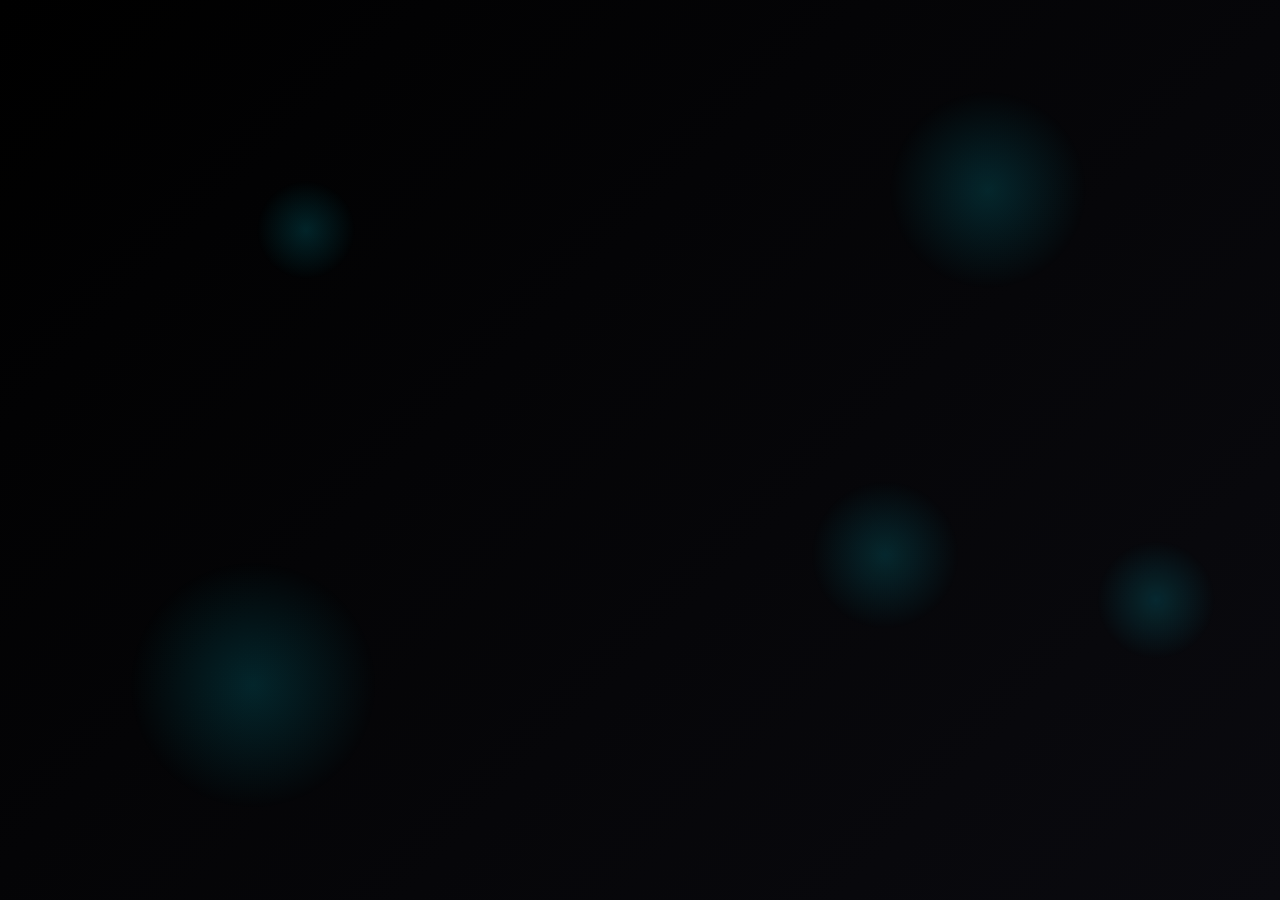
==== commit 69eeaca4: "Update index.html" ====
--- a/index.html
+++ b/index.html
@@ -15,10 +15,10 @@
             --cyan: #00e5ff; --cyan-dark: #06b6d4; --blue: #0ea5e9;
             --success: #10b981; --error: #ef4444; --warning: #fbbf24;
             --purple: #a855f7; --pink: #ec4899; --gold: #fbbf24;
-            --bg-card: rgba(10, 14, 26, 0.85);
-            --bg-card-solid: rgba(10, 14, 26, 0.95);
-            --bg-item: rgba(15, 23, 42, 0.6);
-            --bg-item-hover: rgba(15, 23, 42, 0.9);
+            --bg-card: rgba(15, 18, 28, 0.85);
+            --bg-card-solid: rgba(15, 18, 28, 0.95);
+            --bg-item: rgba(20, 25, 38, 0.7);
+            --bg-item-hover: rgba(28, 34, 50, 0.9);
             --border-color: rgba(0, 229, 255, 0.15);
             --text-primary: #ffffff;
             --text-secondary: #94a3b8;
@@ -36,11 +36,19 @@
             --text-muted: #64748b;
         }
 
-        body { min-height: 100vh; background: linear-gradient(-45deg, #050508, #0f172a, #0e7490, #00e5ff, #ffffff, #00e5ff, #0f172a, #050508); background-size: 400% 400%; animation: gradientShift 20s ease infinite; position: relative; padding: 20px 20px 130px; overflow-x: hidden; }
+        body {
+            min-height: 100vh;
+            background: linear-gradient(135deg, #000000 0%, #0a0a0f 25%, #0f0f1a 50%, #0a0a0f 75%, #000000 100%);
+            background-size: 400% 400%;
+            animation: gradientShift 25s ease infinite;
+            position: relative;
+            padding: 20px 20px 130px;
+            overflow-x: hidden;
+        }
         body.light-mode { background: linear-gradient(-45deg, #e0f2fe, #ffffff, #67e8f9, #bae6fd, #ffffff, #67e8f9, #e0f2fe); background-size: 400% 400%; }
         @keyframes gradientShift { 0%, 100% { background-position: 0% 50%; } 50% { background-position: 100% 50%; } }
 
-        .bubble { position: fixed; border-radius: 50%; background: radial-gradient(circle, rgba(0,229,255,0.3) 0%, rgba(0,229,255,0) 70%); animation: float 20s infinite ease-in-out; pointer-events: none; z-index: 0; }
+        .bubble { position: fixed; border-radius: 50%; background: radial-gradient(circle, rgba(0,229,255,0.15) 0%, rgba(0,229,255,0) 70%); animation: float 20s infinite ease-in-out; pointer-events: none; z-index: 0; }
         .bubble:nth-child(1) { width: 200px; height: 200px; top: 10%; right: 15%; }
         .bubble:nth-child(2) { width: 120px; height: 120px; top: 60%; right: 5%; animation-delay: 2s; }
         .bubble:nth-child(3) { width: 250px; height: 250px; bottom: 10%; left: 10%; animation-delay: 4s; }
@@ -48,42 +56,34 @@
         .bubble:nth-child(5) { width: 150px; height: 150px; bottom: 30%; right: 25%; animation-delay: 8s; }
         @keyframes float { 0%, 100% { transform: translateY(0) rotate(0deg); } 50% { transform: translateY(-40px) rotate(180deg); } }
 
-        /* تایمر سراسری */
-        .global-timer {
+        .verify-notice {
             position: fixed;
-            top: 20px;
-            left: 20px;
+            top: 0; left: 0; right: 0;
+            background: linear-gradient(135deg, #dc2626 0%, #991b1b 100%);
+            color: white;
+            padding: 14px 20px;
+            text-align: center;
+            font-size: 13px;
+            font-weight: 700;
+            z-index: 998;
+            box-shadow: 0 8px 25px -5px rgba(220, 38, 38, 0.6);
             display: flex;
             align-items: center;
-            gap: 6px;
-            background: rgba(251,191,36,0.15);
-            backdrop-filter: blur(12px);
-            -webkit-backdrop-filter: blur(12px);
-            border: 1px solid rgba(251,191,36,0.5);
-            border-radius: 20px;
-            padding: 8px 14px;
-            font-size: 13px;
-            font-weight: 800;
-            color: var(--warning);
-            direction: ltr;
-            z-index: 999;
-            box-shadow: 0 8px 25px -5px rgba(251,191,36,0.4);
-            transition: all 0.3s;
-        }
-        .global-timer svg { width: 16px; height: 16px; }
-        .global-timer span { font-family: 'Courier New', monospace; }
-        .global-timer.pulse { animation: timerPulse 0.5s ease; }
-        @keyframes timerPulse { 0%, 100% { transform: scale(1); } 50% { transform: scale(1.1); background: rgba(251,191,36,0.3); } }
+            justify-content: center;
+            gap: 10px;
+        }
+        .verify-notice svg { width: 20px; height: 20px; flex-shrink: 0; }
+        .verify-notice.hidden { display: none; }
 
         .container { max-width: 780px; margin: 0 auto; position: relative; z-index: 10; padding-top: 8px; }
+        body.has-notice .container { padding-top: 60px; }
 
         .user-badge { display: inline-flex; align-items: center; gap: 6px; padding: 6px 14px; border-radius: 20px; font-size: 11px; font-weight: 800; margin-top: 12px; }
         .user-badge.vip { background: linear-gradient(135deg, rgba(251,191,36,0.2), rgba(245,158,11,0.15)); border: 1.5px solid var(--gold); color: var(--gold); }
         .user-badge.admin { background: linear-gradient(135deg, rgba(239,68,68,0.2), rgba(220,38,38,0.15)); border: 1.5px solid var(--error); color: var(--error); }
         .user-badge.normal { background: rgba(0,229,255,0.1); border: 1.5px solid rgba(0,229,255,0.4); color: var(--cyan); }
 
-        /* Signup */
-        .signup-panel { background: var(--bg-card); backdrop-filter: blur(24px); width: 100%; max-width: 420px; min-height: 480px; border-radius: 28px; box-shadow: 0 25px 60px -12px rgba(0,0,0,0.6); padding: 40px 32px; display: flex; flex-direction: column; justify-content: center; align-items: center; text-align: center; position: fixed; top: 50%; left: 50%; transform: translate(-50%, -50%); z-index: 500; border: 1px solid var(--border-color); overflow: hidden; }
+        .signup-panel { background: var(--bg-card); backdrop-filter: blur(24px); width: 100%; max-width: 420px; min-height: 480px; border-radius: 28px; box-shadow: 0 25px 60px -12px rgba(0,0,0,0.8); padding: 40px 32px; display: flex; flex-direction: column; justify-content: center; align-items: center; text-align: center; position: fixed; top: 50%; left: 50%; transform: translate(-50%, -50%); z-index: 500; border: 1px solid var(--border-color); overflow: hidden; }
         .signup-panel::before { content: ''; position: absolute; top: 0; left: 0; right: 0; height: 2px; background: linear-gradient(90deg, transparent, var(--cyan), transparent); }
         .brand-wrapper { margin-bottom: 24px; display: flex; flex-direction: column; align-items: center; gap: 12px; }
         .brand-name { color: #fff; font-size: 32px; font-weight: 800; letter-spacing: 14px; direction: ltr; text-shadow: 0 0 20px rgba(0,229,255,0.9); }
@@ -142,8 +142,19 @@
         .chip:hover { border-color: rgba(0,229,255,0.5); background: var(--bg-item-hover); color: var(--text-primary); }
         .chip.active { background: linear-gradient(135deg, rgba(0,229,255,0.2) 0%, rgba(14,165,233,0.2) 100%); border-color: var(--cyan); color: var(--cyan); }
 
+        .dropdown-btn { width: 100%; padding: 16px 20px; background: linear-gradient(135deg, rgba(0,229,255,0.1) 0%, rgba(14,165,233,0.05) 100%); border: 1.5px dashed rgba(0,229,255,0.4); border-radius: 14px; color: var(--cyan); font-size: 14px; font-weight: 700; font-family: inherit; cursor: pointer; display: flex; align-items: center; justify-content: space-between; gap: 10px; transition: all 0.3s; }
+        .dropdown-btn:hover { background: linear-gradient(135deg, rgba(0,229,255,0.15) 0%, rgba(14,165,233,0.1) 100%); border-style: solid; }
+        .dropdown-btn svg { width: 18px; height: 18px; }
+        .dropdown-btn .selected-text { color: var(--text-primary); font-weight: 800; }
+
+        .favorites-btn { width: 100%; padding: 16px 20px; background: linear-gradient(135deg, rgba(251,191,36,0.15) 0%, rgba(245,158,11,0.08) 100%); border: 1.5px solid rgba(251,191,36,0.5); border-radius: 14px; color: var(--gold); font-size: 14px; font-weight: 800; font-family: inherit; cursor: pointer; display: flex; align-items: center; justify-content: space-between; gap: 10px; transition: all 0.3s; margin-bottom: 16px; }
+        .favorites-btn:hover { background: linear-gradient(135deg, rgba(251,191,36,0.25) 0%, rgba(245,158,11,0.15) 100%); box-shadow: 0 0 25px rgba(251,191,36,0.4); }
+        .favorites-btn svg { width: 20px; height: 20px; }
+        .favorites-btn .fav-count { background: var(--gold); color: #000; font-size: 11px; padding: 2px 8px; border-radius: 10px; font-weight: 800; }
+
         .service-list { display: flex; flex-direction: column; gap: 10px; max-height: 400px; overflow-y: auto; padding-left: 4px; }
-        .service-item { background: var(--bg-item); border: 1.5px solid var(--border-color); border-radius: 14px; padding: 14px 16px; cursor: pointer; text-align: right; display: flex; flex-direction: column; gap: 6px; font-family: inherit; }
+        .service-item-wrapper { position: relative; }
+        .service-item { background: var(--bg-item); border: 1.5px solid var(--border-color); border-radius: 14px; padding: 14px 50px 14px 16px; cursor: pointer; text-align: right; display: flex; flex-direction: column; gap: 6px; font-family: inherit; width: 100%; position: relative; }
         .service-item:hover { border-color: rgba(0,229,255,0.5); background: var(--bg-item-hover); }
         .service-item.active { background: linear-gradient(135deg, rgba(0,229,255,0.15) 0%, rgba(14,165,233,0.1) 100%); border-color: var(--cyan); }
         .service-name { color: var(--text-primary); font-size: 13px; font-weight: 700; line-height: 1.5; }
@@ -152,6 +163,32 @@
         .service-price small { font-size: 10px; color: var(--text-muted); font-weight: 500; }
         .service-range { color: var(--text-muted); font-size: 11px; font-weight: 600; }
 
+        .custom-comment-badge { position: absolute; top: 8px; left: 50px; background: linear-gradient(135deg, var(--purple), var(--pink)); color: white; font-size: 9px; font-weight: 800; padding: 3px 8px; border-radius: 8px; }
+
+        .star-btn {
+            position: absolute;
+            top: 50%;
+            left: 12px;
+            transform: translateY(-50%);
+            width: 34px;
+            height: 34px;
+            border-radius: 10px;
+            border: 1.5px solid rgba(251,191,36,0.3);
+            background: rgba(251,191,36,0.08);
+            color: rgba(251,191,36,0.6);
+            cursor: pointer;
+            display: flex;
+            align-items: center;
+            justify-content: center;
+            transition: all 0.3s;
+            font-size: 20px;
+            z-index: 5;
+        }
+        .star-btn:hover { border-color: var(--gold); background: rgba(251,191,36,0.2); transform: translateY(-50%) scale(1.1); }
+        .star-btn.active { background: linear-gradient(135deg, var(--gold), #f59e0b); color: #000; border-color: var(--gold); box-shadow: 0 0 15px rgba(251,191,36,0.6); }
+        .star-btn.active::before { content: '★'; }
+        .star-btn:not(.active)::before { content: '☆'; }
+
         .detail-title { color: var(--text-primary); font-size: 15px; font-weight: 800; margin-bottom: 10px; padding-bottom: 10px; border-bottom: 1px dashed var(--border-color); text-align: right; }
         .detail-desc { color: var(--text-secondary); font-size: 12px; line-height: 1.9; background: rgba(0,229,255,0.05); border-right: 3px solid var(--cyan); border-radius: 8px; padding: 12px 14px; margin-bottom: 16px; text-align: right; }
         .detail-info-grid { display: grid; grid-template-columns: 1fr 1fr; gap: 10px; margin-bottom: 16px; }
@@ -163,8 +200,15 @@
         .field { margin-bottom: 14px; }
         .field-label { display: flex; align-items: center; gap: 6px; color: var(--text-secondary); font-size: 12px; font-weight: 600; margin-bottom: 8px; text-align: right; }
         .field-label svg { width: 14px; height: 14px; color: var(--cyan); }
+        .field-label .required { color: var(--error); font-size: 14px; margin-right: 2px; }
         .field-hint { display: flex; align-items: center; justify-content: space-between; margin-top: 6px; font-size: 10px; color: var(--text-muted); }
         .field-hint span { color: var(--cyan); font-weight: 700; }
+
+        .comments-header { display: flex; align-items: center; justify-content: space-between; padding: 10px 14px; background: linear-gradient(135deg, rgba(168,85,247,0.15) 0%, rgba(236,72,153,0.1) 100%); border: 1.5px solid rgba(168,85,247,0.4); border-radius: 12px; margin-bottom: 8px; font-size: 12px; font-weight: 700; }
+        .comments-header .count { color: var(--purple); font-weight: 800; font-size: 14px; }
+        .comments-textarea { width: 100%; min-height: 180px; padding: 14px 16px; border: 2px solid rgba(168,85,247,0.4); border-radius: 14px; font-family: 'Vazirmatn', Tahoma, sans-serif; font-size: 13px; background: var(--bg-item); color: var(--text-primary); outline: none; resize: vertical; line-height: 2; }
+        .comments-textarea:focus { border-color: var(--purple); box-shadow: 0 0 0 4px rgba(168,85,247,0.15); }
+        .comments-textarea::placeholder { color: var(--text-muted); }
 
         .price-calc { background: linear-gradient(135deg, rgba(0,229,255,0.08) 0%, rgba(14,165,233,0.05) 100%); border: 1.5px dashed rgba(0,229,255,0.4); border-radius: 14px; padding: 14px 18px; display: flex; align-items: center; justify-content: space-between; margin-bottom: 16px; gap: 10px; flex-wrap: wrap; }
         .price-calc-label { color: var(--text-secondary); font-size: 12px; font-weight: 600; }
@@ -201,11 +245,15 @@
         .wallet-hint { background: rgba(0,229,255,0.06); border: 1px dashed rgba(0,229,255,0.3); border-radius: 12px; padding: 10px 14px; margin-bottom: 14px; text-align: center; font-size: 11px; color: var(--cyan); font-weight: 600; }
 
         .setting-row { background: var(--bg-item); border: 1px solid var(--border-color); border-radius: 16px; padding: 16px 18px; margin-bottom: 12px; display: flex; align-items: center; justify-content: space-between; gap: 12px; }
+        .setting-row.not-completed { border-color: rgba(239,68,68,0.5); background: rgba(239,68,68,0.05); }
         .setting-info { flex: 1; text-align: right; min-width: 0; }
         .setting-label { color: var(--text-muted); font-size: 11px; font-weight: 500; margin-bottom: 6px; display: flex; align-items: center; gap: 6px; }
         .setting-label svg { width: 13px; height: 13px; color: var(--cyan); }
-        .setting-value { color: var(--text-primary); font-size: 15px; font-weight: 700; word-break: break-all; direction: ltr; text-align: right; }
+        .setting-label .required-badge { background: rgba(239,68,68,0.2); color: #fca5a5; font-size: 9px; font-weight: 800; padding: 2px 6px; border-radius: 6px; margin-right: auto; }
+        .setting-value { color: var(--text-primary); font-size: 15px; font-weight: 700; word-break: break-all; direction: ltr; text-align: right; display: flex; align-items: center; gap: 8px; justify-content: flex-end; }
         .setting-value.empty { color: var(--text-muted); font-style: italic; direction: rtl; }
+        .verified-check { color: var(--success); font-size: 18px; flex-shrink: 0; filter: drop-shadow(0 0 8px rgba(16,185,129,0.8)); }
+        .hidden { display: none !important; }
 
         .edit-btn { background: linear-gradient(135deg, var(--cyan) 0%, var(--blue) 100%); color: #050508; border: none; padding: 10px 18px; border-radius: 12px; font-family: inherit; font-size: 12px; font-weight: 700; cursor: pointer; display: flex; align-items: center; gap: 6px; flex-shrink: 0; }
         .edit-btn svg { width: 14px; height: 14px; }
@@ -228,7 +276,6 @@
         input:checked + .slider:before { transform: translateX(-26px); background: linear-gradient(135deg, #fbbf24, #f59e0b); }
 
         .logout-row { background: rgba(239,68,68,0.08); border: 1px solid rgba(239,68,68,0.3); border-radius: 16px; padding: 16px 18px; display: flex; align-items: center; justify-content: space-between; gap: 12px; cursor: pointer; margin-bottom: 12px; }
-        .logout-row:hover { background: rgba(239,68,68,0.15); }
         .logout-info { display: flex; align-items: center; gap: 12px; }
         .logout-icon { width: 42px; height: 42px; border-radius: 12px; background: rgba(239,68,68,0.15); border: 1px solid rgba(239,68,68,0.4); display: flex; align-items: center; justify-content: center; }
         .logout-icon svg { width: 20px; height: 20px; color: var(--error); }
@@ -236,8 +283,7 @@
         .logout-text-title { color: var(--error); font-size: 14px; font-weight: 700; margin-bottom: 3px; }
         .logout-text-sub { color: var(--text-muted); font-size: 11px; }
 
-        .reset-row { background: rgba(220,38,38,0.12); border: 1.5px solid rgba(220,38,38,0.4); border-radius: 16px; padding: 16px 18px; display: flex; align-items: center; justify-content: space-between; gap: 12px; cursor: pointer; transition: all 0.3s; }
-        .reset-row:hover { background: rgba(220,38,38,0.2); border-color: var(--error); }
+        .reset-row { background: rgba(220,38,38,0.12); border: 1.5px solid rgba(220,38,38,0.4); border-radius: 16px; padding: 16px 18px; display: flex; align-items: center; justify-content: space-between; gap: 12px; cursor: pointer; }
         .reset-info { display: flex; align-items: center; gap: 12px; }
         .reset-icon { width: 42px; height: 42px; border-radius: 12px; background: rgba(220,38,38,0.2); border: 1px solid rgba(220,38,38,0.5); display: flex; align-items: center; justify-content: center; }
         .reset-icon svg { width: 20px; height: 20px; color: #fca5a5; }
@@ -249,21 +295,36 @@
         .admin-section .section-title { color: var(--error); }
         .admin-action-btn { width: 100%; padding: 14px; border: 1.5px dashed rgba(239,68,68,0.4); border-radius: 14px; background: rgba(239,68,68,0.08); color: var(--error); font-size: 14px; font-weight: 700; font-family: inherit; cursor: pointer; display: flex; align-items: center; justify-content: center; gap: 8px; margin-bottom: 10px; }
         .admin-action-btn svg { width: 18px; height: 18px; }
+        .admin-balance-btn { width: 100%; padding: 14px; border: 1.5px solid rgba(16,185,129,0.5); border-radius: 14px; background: rgba(16,185,129,0.08); color: var(--success); font-size: 14px; font-weight: 700; font-family: inherit; cursor: pointer; display: flex; align-items: center; justify-content: center; gap: 8px; margin-bottom: 10px; }
+        .admin-balance-btn svg { width: 18px; height: 18px; }
         .token-row { background: var(--bg-item); border: 1px solid var(--border-color); border-radius: 12px; padding: 12px 14px; margin-bottom: 8px; display: flex; align-items: center; justify-content: space-between; gap: 10px; }
         .token-info { flex: 1; text-align: right; min-width: 0; }
         .token-name { color: var(--cyan); font-size: 12px; font-weight: 700; margin-bottom: 4px; }
         .token-value { color: var(--text-muted); font-size: 10px; font-family: 'Courier New', monospace; direction: ltr; word-break: break-all; }
         .token-url { color: var(--text-secondary); font-size: 10px; margin-top: 3px; direction: ltr; word-break: break-all; }
 
+        .balance-row { background: var(--bg-item); border: 1px solid var(--border-color); border-radius: 12px; padding: 14px 16px; margin-bottom: 8px; display: flex; align-items: center; justify-content: space-between; gap: 10px; }
+        .balance-name { color: var(--text-primary); font-size: 13px; font-weight: 700; }
+        .balance-value { color: var(--success); font-size: 16px; font-weight: 800; direction: ltr; text-shadow: 0 0 10px rgba(16,185,129,0.5); }
+        .balance-value.loading { color: var(--text-muted); font-size: 12px; }
+        .balance-value.error { color: var(--error); font-size: 11px; }
+
+        .order-hint { background: rgba(0,229,255,0.06); border: 1px dashed rgba(0,229,255,0.3); border-radius: 10px; padding: 8px 12px; margin-bottom: 12px; text-align: center; font-size: 10px; color: var(--cyan); font-weight: 600; }
         .order-card { background: var(--bg-item); border: 1.5px solid var(--border-color); border-radius: 16px; padding: 16px; margin-bottom: 12px; position: relative; overflow: hidden; }
         .order-card::before { content: ''; position: absolute; top: 0; right: 0; width: 3px; height: 100%; background: linear-gradient(180deg, var(--cyan), var(--blue)); }
         .order-top { display: flex; align-items: center; justify-content: space-between; margin-bottom: 12px; padding-bottom: 10px; border-bottom: 1px dashed var(--border-color); gap: 10px; flex-wrap: wrap; }
-        .order-service-name { color: var(--text-primary); font-size: 13px; font-weight: 700; line-height: 1.5; flex: 1; text-align: right; }
-        .order-status { padding: 5px 12px; border-radius: 20px; font-size: 10px; font-weight: 800; display: flex; align-items: center; gap: 5px; flex-shrink: 0; }
-        .order-status.pending { background: rgba(251,191,36,0.15); border: 1px solid rgba(251,191,36,0.4); color: var(--warning); }
-        .order-status.processing { background: rgba(0,229,255,0.15); border: 1px solid rgba(0,229,255,0.4); color: var(--cyan); }
-        .order-status.completed { background: rgba(16,185,129,0.15); border: 1px solid rgba(16,185,129,0.4); color: var(--success); }
-        .order-status.canceled { background: rgba(239,68,68,0.15); border: 1px solid rgba(239,68,68,0.4); color: var(--error); }
+        .order-service-name { color: var(--text-primary); font-size: 13px; font-weight: 700; line-height: 1.5; flex: 1; text-align: right; display: flex; align-items: center; gap: 6px; flex-wrap: wrap; }
+        .order-service-name .status-emoji { font-size: 14px; }
+        .order-refresh-btn { background: rgba(0,229,255,0.15); border: 1px solid rgba(0,229,255,0.4); color: var(--cyan); width: 36px; height: 36px; border-radius: 10px; cursor: pointer; display: flex; align-items: center; justify-content: center; font-size: 18px; transition: all 0.3s; flex-shrink: 0; }
+        .order-refresh-btn:hover { background: rgba(0,229,255,0.25); transform: rotate(180deg); }
+        .order-refresh-btn:disabled { opacity: 0.4; cursor: not-allowed; }
+        .order-status-row { display: flex; align-items: center; justify-content: space-between; gap: 10px; margin-top: 10px; padding-top: 10px; border-top: 1px dashed var(--border-color); }
+        .order-status-text { font-size: 12px; font-weight: 700; display: flex; align-items: center; gap: 6px; }
+        .order-status-text.pending { color: var(--warning); }
+        .order-status-text.processing { color: var(--cyan); }
+        .order-status-text.completed { color: var(--success); }
+        .order-status-text.canceled { color: var(--error); }
+
         .order-info-grid { display: grid; grid-template-columns: 1fr 1fr; gap: 8px; }
         .order-info-item { display: flex; align-items: center; gap: 6px; font-size: 11px; }
         .order-info-label { color: var(--text-muted); font-weight: 600; flex-shrink: 0; }
@@ -271,9 +332,7 @@
         .order-info-value.price { color: var(--cyan); }
         .order-info-value.link { color: var(--cyan); font-size: 10px; direction: ltr; }
 
-        .clear-btn { width: 100%; padding: 14px; border: 2px solid rgba(239,68,68,0.4); border-radius: 14px; background: rgba(239,68,68,0.08); color: var(--error); font-size: 14px; font-weight: 700; font-family: inherit; cursor: pointer; display: flex; align-items: center; justify-content: center; gap: 8px; margin-bottom: 12px; }
-        .track-btn { width: 100%; padding: 16px; border: 2px solid var(--cyan); border-radius: 16px; background: rgba(0,229,255,0.08); color: var(--cyan); font-size: 14px; font-weight: 800; font-family: inherit; cursor: pointer; display: flex; align-items: center; justify-content: center; gap: 10px; margin-top: 12px; }
-        .track-btn svg { width: 18px; height: 18px; }
+        .clear-btn { width: 100%; padding: 14px; border: 2px solid rgba(239,68,68,0.4); border-radius: 14px; background: rgba(239,68,68,0.08); color: var(--error); font-size: 14px; font-weight: 700; font-family: inherit; cursor: pointer; display: flex; align-items: center; justify-content: center; gap: 8px; }
 
         .empty-state { text-align: center; padding: 60px 20px; color: var(--text-muted); }
         .empty-state svg { width: 80px; height: 80px; opacity: 0.4; margin-bottom: 16px; }
@@ -336,6 +395,12 @@
         .modal-btn.danger { background: linear-gradient(135deg, var(--error), #dc2626); color: white; }
         .modal-btn:disabled { opacity: 0.5; cursor: not-allowed; }
 
+        .dropdown-list { display: flex; flex-direction: column; gap: 8px; max-height: 60vh; overflow-y: auto; padding: 4px; text-align: right; }
+        .dropdown-list-item { background: var(--bg-item); border: 1.5px solid var(--border-color); border-radius: 14px; padding: 14px 16px; cursor: pointer; text-align: right; font-family: inherit; color: var(--text-primary); font-size: 13px; font-weight: 600; line-height: 1.5; transition: all 0.3s; width: 100%; display: flex; flex-direction: column; gap: 4px; }
+        .dropdown-list-item:hover { border-color: var(--cyan); background: var(--bg-item-hover); transform: translateX(-3px); }
+        .dropdown-list-item .dd-service-name { font-weight: 700; font-size: 13px; }
+        .dropdown-list-item .dd-service-meta { color: var(--text-muted); font-size: 11px; display: flex; justify-content: space-between; }
+
         .charge-option { width: 100%; padding: 16px; margin-bottom: 10px; background: var(--bg-item); border: 1.5px solid var(--border-color); border-radius: 14px; font-family: inherit; font-size: 15px; font-weight: 800; color: var(--text-primary); cursor: pointer; display: flex; align-items: center; justify-content: space-between; }
         .charge-option:hover { border-color: var(--cyan); background: var(--bg-item-hover); }
         .charge-option span:first-child { direction: ltr; }
@@ -346,19 +411,10 @@
         .card-label { color: var(--text-muted); font-size: 11px; font-weight: 600; }
         .card-value { color: var(--text-primary); font-size: 13px; font-weight: 700; direction: ltr; letter-spacing: 1px; }
         .card-value.copyable { cursor: pointer; color: var(--cyan); padding: 4px 8px; border-radius: 6px; }
-        .card-note { color: var(--text-secondary); font-size: 11px; line-height: 2; margin-top: 12px; padding-top: 12px; border-top: 1px dashed var(--border-color); text-align: right; }
-        .card-note a { color: var(--cyan); font-weight: 700; text-decoration: none; }
-
-        .upload-area { width: 100%; padding: 24px 16px; border: 2px dashed rgba(0,229,255,0.4); border-radius: 16px; background: rgba(0,229,255,0.04); cursor: pointer; display: flex; flex-direction: column; align-items: center; gap: 10px; margin-bottom: 16px; text-align: center; }
-        .upload-area:hover { border-color: var(--cyan); background: rgba(0,229,255,0.08); }
-        .upload-area.has-file { border-color: var(--success); background: rgba(16,185,129,0.08); border-style: solid; }
-        .upload-area svg { width: 36px; height: 36px; color: var(--cyan); }
-        .upload-area.has-file svg { color: var(--success); }
-        .upload-area-text { color: var(--text-secondary); font-size: 12px; font-weight: 600; }
-        .upload-preview { max-width: 100%; max-height: 140px; border-radius: 10px; margin-top: 8px; }
-        .upload-progress { width: 100%; height: 6px; background: var(--bg-item); border-radius: 3px; overflow: hidden; margin-top: 10px; display: none; }
-        .upload-progress.show { display: block; }
-        .upload-progress-bar { height: 100%; background: linear-gradient(90deg, var(--cyan), var(--blue)); width: 0%; transition: width 0.3s; }
+
+        .date-picker { display: flex; gap: 8px; }
+        .date-picker select { flex: 1; padding: 12px 8px; border: 2px solid var(--border-color); border-radius: 12px; font-family: inherit; font-size: 13px; background: var(--bg-item); color: var(--text-primary); outline: none; cursor: pointer; text-align: center; }
+        .date-picker select:focus { border-color: var(--cyan); box-shadow: 0 0 0 4px rgba(0,229,255,0.15); }
 
         .msg-box { padding: 14px 18px; border-radius: 14px; text-align: center; font-size: 13px; font-weight: 600; margin-bottom: 14px; display: flex; align-items: center; justify-content: center; gap: 8px; }
         .msg-box.error { background: rgba(239,68,68,0.1); border: 1px solid rgba(239,68,68,0.3); color: #fca5a5; }
@@ -399,8 +455,8 @@
             .chart-bars { height: 110px; }
             .wallet-amount { font-size: 22px; }
             .home-welcome h2 { font-size: 16px; }
-            .global-timer { top: 12px; left: 12px; font-size: 11px; padding: 6px 10px; }
-            .global-timer svg { width: 14px; height: 14px; }
+            .service-item { padding-left: 48px; }
+            .star-btn { width: 30px; height: 30px; font-size: 18px; left: 10px; }
         }
     </style>
 </head>
@@ -412,13 +468,13 @@
     <div class="bubble"></div>
     <div class="bubble"></div>
 
-    <!-- تایمر سراسری -->
-    <div class="global-timer" id="globalTimer" style="display: none;">
-        <svg xmlns="http://www.w3.org/2000/svg" fill="none" viewBox="0 0 24 24" stroke="currentColor" stroke-width="2.5"><path stroke-linecap="round" stroke-linejoin="round" d="M12 8v4l3 3m6-3a9 9 0 11-18 0 9 9 0 0118 0z" /></svg>
-        <span id="globalTimerValue">03:00</span>
+    <div class="verify-notice hidden" id="verifyNotice">
+        <svg xmlns="http://www.w3.org/2000/svg" fill="none" viewBox="0 0 24 24" stroke="currentColor" stroke-width="2.5">
+            <path stroke-linecap="round" stroke-linejoin="round" d="M12 9v2m0 4h.01m-6.938 4h13.856c1.54 0 2.502-1.667 1.732-3L13.732 4c-.77-1.333-2.694-1.333-3.464 0L3.34 16c-.77 1.333.192 3 1.732 3z" />
+        </svg>
+        <span>⚠️ لطفاً برای استفاده از تمامی امکانات، حساب خود را وریفای کنید و یوزرنیم تلگرام خود را وارد کنید</span>
     </div>
 
-    <!-- Signup -->
     <div class="signup-panel" id="signupPanel" style="display: none;">
         <div class="step active" id="step1">
             <div class="brand-wrapper">
@@ -458,7 +514,6 @@
         </div>
     </div>
 
-    <!-- Main App -->
     <div class="container" id="mainApp">
 
         <!-- HOME -->
@@ -470,7 +525,7 @@
             <div class="section">
                 <div class="home-welcome"><h2>سلام 👋</h2><p>به پنل کاربری VEX خوش آمدید</p></div>
                 <div class="home-grid">
-                    <div class="home-tile" onclick="switchPage('new')">
+                    <div class="home-tile" onclick="goToNewOrder()">
                         <div class="home-tile-icon"><svg xmlns="http://www.w3.org/2000/svg" fill="none" viewBox="0 0 24 24" stroke="currentColor" stroke-width="2"><path stroke-linecap="round" stroke-linejoin="round" d="M12 4v16m8-8H4" /></svg></div>
                         <div class="home-tile-title">سفارش جدید</div>
                         <div class="home-tile-sub">ثبت سفارش جدید</div>
@@ -513,6 +568,18 @@
                 <div class="page-header-icon"><svg xmlns="http://www.w3.org/2000/svg" fill="none" viewBox="0 0 24 24" stroke="currentColor"><path stroke-linecap="round" stroke-linejoin="round" d="M12 4v16m8-8H4" /></svg></div>
                 <div class="page-header-text"><h1>سفارش جدید</h1><div class="sub">NEW ORDER</div></div>
             </div>
+
+            <div class="section" id="favoritesSection" style="display: none;">
+                <div class="section-header"><div class="section-title"><span style="color: var(--gold); font-size: 18px;">⭐</span> سرویس‌های منتخب من</div></div>
+                <button class="favorites-btn" onclick="openFavoritesModal()">
+                    <span style="display: flex; align-items: center; gap: 10px;">
+                        <svg xmlns="http://www.w3.org/2000/svg" fill="none" viewBox="0 0 24 24" stroke="currentColor" stroke-width="2"><path stroke-linecap="round" stroke-linejoin="round" d="M11.049 2.927c.3-.921 1.603-.921 1.902 0l1.519 4.674a1 1 0 00.95.69h4.915c.969 0 1.371 1.24.588 1.81l-3.976 2.888a1 1 0 00-.363 1.118l1.518 4.674c.3.922-.755 1.688-1.538 1.118l-3.976-2.888a1 1 0 00-1.176 0l-3.976 2.888c-.783.57-1.838-.197-1.538-1.118l1.518-4.674a1 1 0 00-.363-1.118l-3.976-2.888c-.784-.57-.38-1.81.588-1.81h4.914a1 1 0 00.951-.69l1.519-4.674z" /></svg>
+                        دسترسی سریع به سرویس‌های منتخب
+                    </span>
+                    <span class="fav-count" id="favCount">0</span>
+                </button>
+            </div>
+
             <div class="section">
                 <div class="section-header"><div class="section-title"><span class="step-num">1</span> انتخاب سرور</div></div>
                 <div class="horizontal-scroll" id="serverList"></div>
@@ -522,8 +589,14 @@
                 <div class="horizontal-scroll" id="platformList"></div>
             </div>
             <div class="section" id="categorySection" style="display: none;">
-                <div class="section-header"><div class="section-title"><span class="step-num">3</span> دسته‌بندی</div></div>
-                <div class="horizontal-scroll" id="categoryList"></div>
+                <div class="section-header"><div class="section-title"><span class="step-num">3</span> دسته‌بندی خدمات</div></div>
+                <button class="dropdown-btn" onclick="openCategoryModal()">
+                    <span style="display:flex;align-items:center;gap:8px;">
+                        <svg xmlns="http://www.w3.org/2000/svg" fill="none" viewBox="0 0 24 24" stroke="currentColor" stroke-width="2"><path stroke-linecap="round" stroke-linejoin="round" d="M4 6h16M4 12h16M4 18h16" /></svg>
+                        <span class="selected-text" id="selectedCategoryText">انتخاب دسته‌بندی</span>
+                    </span>
+                    <svg xmlns="http://www.w3.org/2000/svg" fill="none" viewBox="0 0 24 24" stroke="currentColor" stroke-width="2.5"><path stroke-linecap="round" stroke-linejoin="round" d="M19 9l-7 7-7-7" /></svg>
+                </button>
             </div>
             <div class="section" id="serviceSection" style="display: none;">
                 <div class="section-header"><div class="section-title"><span class="step-num">4</span> انتخاب سرویس</div></div>
@@ -543,10 +616,10 @@
             </div>
             <div class="section">
                 <div class="section-header"><div class="section-title"><svg xmlns="http://www.w3.org/2000/svg" width="20" height="20" fill="none" viewBox="0 0 24 24" stroke="currentColor" stroke-width="2" style="color: var(--cyan);"><path stroke-linecap="round" stroke-linejoin="round" d="M9 5H7a2 2 0 00-2 2v12a2 2 0 002 2h10a2 2 0 002-2V7a2 2 0 00-2-2h-2M9 5a2 2 0 002 2h2a2 2 0 002-2M9 5a2 2 0 012-2h2a2 2 0 012 2" /></svg> لیست سفارشات</div></div>
+                <div class="order-hint">💡 برای پیگیری وضعیت سفارش، دکمه 🔄 کنار هر سفارش را بزنید</div>
                 <div id="ordersList"></div>
             </div>
             <button class="clear-btn" onclick="clearOrdersHistory()"><svg xmlns="http://www.w3.org/2000/svg" width="18" height="18" fill="none" viewBox="0 0 24 24" stroke="currentColor" stroke-width="2.5"><path stroke-linecap="round" stroke-linejoin="round" d="M19 7l-.867 12.142A2 2 0 0116.138 21H7.862a2 2 0 01-1.995-1.858L5 7m5 4v6m4-6v6m1-10V4a1 1 0 00-1-1h-4a1 1 0 00-1 1v3M4 7h16" /></svg> پاک کردن تاریخچه</button>
-            <button class="track-btn" onclick="openTrackModal()"><svg xmlns="http://www.w3.org/2000/svg" fill="none" viewBox="0 0 24 24" stroke="currentColor" stroke-width="2.5"><path stroke-linecap="round" stroke-linejoin="round" d="M21 21l-6-6m2-5a7 7 0 11-14 0 7 7 0 0114 0z" /></svg> پیگیری سفارش</button>
         </div>
 
         <!-- SUPPORT -->
@@ -582,7 +655,6 @@
                 <div class="page-header-icon"><svg xmlns="http://www.w3.org/2000/svg" fill="none" viewBox="0 0 24 24" stroke="currentColor"><path stroke-linecap="round" stroke-linejoin="round" d="M16 7a4 4 0 11-8 0 4 4 0 018 0zM12 14a7 7 0 00-7 7h14a7 7 0 00-7-7z" /></svg></div>
                 <div class="page-header-text"><h1>پروفایل</h1><div class="sub">PROFILE</div></div>
             </div>
-
             <div class="section" style="text-align: center;">
                 <div class="profile-avatar"><img src="https://cdn.imgurl.ir/uploads/j0904_msg45237068-49764.jpg" alt="VEX" onerror="this.style.display='none';" draggable="false"></div>
                 <div class="brand-name" style="margin-bottom: 6px;">VEX</div>
@@ -593,7 +665,6 @@
                     <span id="profileEmail">—</span>
                 </div>
             </div>
-
             <div class="wallet-card">
                 <div class="wallet-header">
                     <div class="wallet-title"><svg xmlns="http://www.w3.org/2000/svg" fill="none" viewBox="0 0 24 24" stroke="currentColor" stroke-width="2"><path stroke-linecap="round" stroke-linejoin="round" d="M3 10h18M7 15h1m4 0h1m-7 4h12a3 3 0 003-3V8a3 3 0 00-3-3H6a3 3 0 00-3 3v8a3 3 0 003 3z" /></svg> کیف پول من</div>
@@ -612,27 +683,24 @@
                     <div class="wallet-icon"><svg xmlns="http://www.w3.org/2000/svg" fill="none" viewBox="0 0 24 24" stroke="currentColor" stroke-width="2"><path stroke-linecap="round" stroke-linejoin="round" d="M17 9V7a2 2 0 00-2-2H5a2 2 0 00-2 2v6a2 2 0 002 2h2m2 4h10a2 2 0 002-2v-6a2 2 0 00-2-2H9a2 2 0 00-2 2v6a2 2 0 002 2zm7-5a2 2 0 11-4 0 2 2 0 014 0z" /></svg></div>
                 </div>
             </div>
-
             <div class="section">
                 <div class="section-header"><div class="section-title"><svg xmlns="http://www.w3.org/2000/svg" width="20" height="20" fill="none" viewBox="0 0 24 24" stroke="currentColor" stroke-width="2" style="color: var(--cyan);"><path stroke-linecap="round" stroke-linejoin="round" d="M16 7a4 4 0 11-8 0 4 4 0 018 0zM12 14a7 7 0 00-7 7h14a7 7 0 00-7-7z" /></svg> تنظیمات کاربری</div></div>
-                <div class="setting-row">
+                <div class="setting-row" id="usernameRow">
                     <div class="setting-info">
-                        <div class="setting-label"><svg xmlns="http://www.w3.org/2000/svg" fill="none" viewBox="0 0 24 24" stroke="currentColor" stroke-width="2"><path stroke-linecap="round" stroke-linejoin="round" d="M5.121 17.804A13.937 13.937 0 0112 16c2.5 0 4.847.655 6.879 1.804M15 10a3 3 0 11-6 0 3 3 0 016 0zm6 2a9 9 0 11-18 0 9 9 0 0118 0z" /></svg> یوزرنیم</div>
+                        <div class="setting-label"><svg xmlns="http://www.w3.org/2000/svg" fill="none" viewBox="0 0 24 24" stroke="currentColor" stroke-width="2"><path stroke-linecap="round" stroke-linejoin="round" d="M5.121 17.804A13.937 13.937 0 0112 16c2.5 0 4.847.655 6.879 1.804M15 10a3 3 0 11-6 0 3 3 0 016 0zm6 2a9 9 0 11-18 0 9 9 0 0118 0z" /></svg> یوزرنیم <span class="required-badge" id="usernameRequiredBadge">اجباری</span></div>
                         <div class="setting-value empty" id="usernameValue">وارد نشده</div>
                     </div>
                     <button class="edit-btn" onclick="openEditModal()"><svg xmlns="http://www.w3.org/2000/svg" fill="none" viewBox="0 0 24 24" stroke="currentColor" stroke-width="2.5"><path stroke-linecap="round" stroke-linejoin="round" d="M11 5H6a2 2 0 00-2 2v11a2 2 0 002 2h11a2 2 0 002-2v-5m-1.414-9.414a2 2 0 112.828 2.828L11.828 15H9v-2.828l8.586-8.586z" /></svg> ویرایش</button>
                 </div>
-                <div class="setting-row">
+                <div class="setting-row" id="phoneRow">
                     <div class="setting-info">
-                        <div class="setting-label"><svg xmlns="http://www.w3.org/2000/svg" fill="none" viewBox="0 0 24 24" stroke="currentColor" stroke-width="2"><path stroke-linecap="round" stroke-linejoin="round" d="M3 5a2 2 0 012-2h3.28a1 1 0 01.948.684l1.498 4.493a1 1 0 01-.502 1.21l-2.257 1.13a11.042 11.042 0 005.516 5.516l1.13-2.257a1 1 0 011.21-.502l4.493 1.498a1 1 0 01.684.949V19a2 2 0 01-2 2h-1C9.716 21 3 14.284 3 6V5z" /></svg> شماره موبایل</div>
+                        <div class="setting-label"><svg xmlns="http://www.w3.org/2000/svg" fill="none" viewBox="0 0 24 24" stroke="currentColor" stroke-width="2"><path stroke-linecap="round" stroke-linejoin="round" d="M3 5a2 2 0 012-2h3.28a1 1 0 01.948.684l1.498 4.493a1 1 0 01-.502 1.21l-2.257 1.13a11.042 11.042 0 005.516 5.516l1.13-2.257a1 1 0 011.21-.502l4.493 1.498a1 1 0 01.684.949V19a2 2 0 01-2 2h-1C9.716 21 3 14.284 3 6V5z" /></svg> شماره موبایل <span class="required-badge" id="phoneRequiredBadge">اجباری</span></div>
                         <div class="setting-value" id="phoneValue">—</div>
                     </div>
                     <button class="verify-btn" id="verifyPhoneBtn" onclick="verifyPhone()"><svg xmlns="http://www.w3.org/2000/svg" fill="none" viewBox="0 0 24 24" stroke="currentColor" stroke-width="2.5" id="verifyIcon"><path stroke-linecap="round" stroke-linejoin="round" d="M9 12l2 2 4-4m5.618-4.016A11.955 11.955 0 0112 2.944a11.955 11.955 0 01-8.618 3.04A12.02 12.02 0 003 9c0 5.591 3.824 10.29 9 11.622 5.176-1.332 9-6.03 9-11.622 0-1.042-.133-2.052-.382-3.016z" /></svg><span id="verifyPhoneText">وریفای</span></button>
                 </div>
             </div>
-
             <div id="adminPanelWrap" style="display:none;"></div>
-
             <div class="section">
                 <div class="section-header"><div class="section-title"><svg xmlns="http://www.w3.org/2000/svg" width="20" height="20" fill="none" viewBox="0 0 24 24" stroke="currentColor" stroke-width="2" style="color: #ec4899;"><path stroke-linecap="round" stroke-linejoin="round" d="M9 12l2 2 4-4m5.618-4.016A11.955 11.955 0 0112 2.944a11.955 11.955 0 01-8.618 3.04A12.02 12.02 0 003 9c0 5.591 3.824 10.29 9 11.622 5.176-1.332 9-6.03 9-11.622 0-1.042-.133-2.052-.382-3.016z" /></svg> امنیت و دسترسی</div></div>
                 <div class="theme-toggle-row">
@@ -661,18 +729,16 @@
 
     </div>
 
-    <!-- Bottom Nav -->
     <nav class="bottom-nav" id="bottomNav" style="display:none;">
         <button class="nav-item" data-page="home" onclick="switchPage('home')"><svg xmlns="http://www.w3.org/2000/svg" fill="none" viewBox="0 0 24 24" stroke="currentColor" stroke-width="2"><path stroke-linecap="round" stroke-linejoin="round" d="M3 12l2-2m0 0l7-7 7 7M5 10v10a1 1 0 001 1h3m10-11l2 2m-2-2v10a1 1 0 01-1 1h-3m-6 0a1 1 0 001-1v-4a1 1 0 011-1h2a1 1 0 011 1v4a1 1 0 001 1m-6 0h6" /></svg><span>خانه</span></button>
         <button class="nav-item" data-page="orders" onclick="switchPage('orders')"><svg xmlns="http://www.w3.org/2000/svg" fill="none" viewBox="0 0 24 24" stroke="currentColor" stroke-width="2"><path stroke-linecap="round" stroke-linejoin="round" d="M9 5H7a2 2 0 00-2 2v12a2 2 0 002 2h10a2 2 0 002-2V7a2 2 0 00-2-2h-2M9 5a2 2 0 002 2h2a2 2 0 002-2M9 5a2 2 0 012-2h2a2 2 0 012 2m-3 7h3m-3 4h3m-6-4h.01M9 16h.01" /></svg><span>سفارشات</span></button>
-        <button class="nav-item" data-page="new" onclick="switchPage('new')"><svg xmlns="http://www.w3.org/2000/svg" fill="none" viewBox="0 0 24 24" stroke="currentColor" stroke-width="2"><path stroke-linecap="round" stroke-linejoin="round" d="M12 4v16m8-8H4" /></svg><span>سفارش جدید</span></button>
+        <button class="nav-item" data-page="new" onclick="goToNewOrder()"><svg xmlns="http://www.w3.org/2000/svg" fill="none" viewBox="0 0 24 24" stroke="currentColor" stroke-width="2"><path stroke-linecap="round" stroke-linejoin="round" d="M12 4v16m8-8H4" /></svg><span>سفارش جدید</span></button>
         <button class="nav-item" data-page="support" onclick="switchPage('support')"><svg xmlns="http://www.w3.org/2000/svg" fill="none" viewBox="0 0 24 24" stroke="currentColor" stroke-width="2"><path stroke-linecap="round" stroke-linejoin="round" d="M18.364 5.636l-3.536 3.536m0 5.656l3.536 3.536M9.172 9.172L5.636 5.636m3.536 9.192l-3.536 3.536M21 12a9 9 0 11-18 0 9 9 0 0118 0zm-5 0a4 4 0 11-8 0 4 4 0 018 0z" /></svg><span>پشتیبانی</span></button>
         <button class="nav-item" data-page="profile" onclick="switchPage('profile')"><svg xmlns="http://www.w3.org/2000/svg" fill="none" viewBox="0 0 24 24" stroke="currentColor" stroke-width="2"><path stroke-linecap="round" stroke-linejoin="round" d="M16 7a4 4 0 11-8 0 4 4 0 018 0zM12 14a7 7 0 00-7 7h14a7 7 0 00-7-7z" /></svg><span>پروفایل</span></button>
     </nav>
 
     <div class="toast" id="toast"></div>
 
-    <!-- Edit Modal -->
     <div class="modal-overlay" id="editModal">
         <div class="modal">
             <div class="modal-icon"><svg xmlns="http://www.w3.org/2000/svg" fill="none" viewBox="0 0 24 24" stroke="currentColor" stroke-width="2.2"><path stroke-linecap="round" stroke-linejoin="round" d="M11 5H6a2 2 0 00-2 2v11a2 2 0 002 2h11a2 2 0 002-2v-5m-1.414-9.414a2 2 0 112.828 2.828L11.828 15H9v-2.828l8.586-8.586z" /></svg></div>
@@ -687,7 +753,6 @@
         </div>
     </div>
 
-    <!-- Logout Modal -->
     <div class="modal-overlay" id="logoutModal">
         <div class="modal">
             <div class="modal-icon" style="background: linear-gradient(135deg, var(--error), #dc2626);"><svg xmlns="http://www.w3.org/2000/svg" fill="none" viewBox="0 0 24 24" stroke="white" stroke-width="2.2"><path stroke-linecap="round" stroke-linejoin="round" d="M17 16l4-4m0 0l-4-4m4 4H7m6 4v1a3 3 0 01-3 3H6a3 3 0 01-3-3V7a3 3 0 013-3h4a3 3 0 013 3v1" /></svg></div>
@@ -700,13 +765,12 @@
         </div>
     </div>
 
-    <!-- Reset Modal -->
     <div class="modal-overlay" id="resetModal">
         <div class="modal">
             <div class="modal-icon" style="background: linear-gradient(135deg, #dc2626, #7f1d1d);"><svg xmlns="http://www.w3.org/2000/svg" fill="none" viewBox="0 0 24 24" stroke="white" stroke-width="2.2"><path stroke-linecap="round" stroke-linejoin="round" d="M12 9v2m0 4h.01m-6.938 4h13.856c1.54 0 2.502-1.667 1.732-3L13.732 4c-.77-1.333-2.694-1.333-3.464 0L3.34 16c-.77 1.333.192 3 1.732 3z" /></svg></div>
             <div id="resetStep1">
                 <h3 style="color: var(--error);">⚠️ هشدار</h3>
-                <p>آیا مطمئنی می‌خوای <b style="color: var(--error);">کل اطلاعات</b> پاک بشه؟<br>موجودی، سفارشات، وریفای موبایل، همه چیز صفر میشه!</p>
+                <p>آیا مطمئنی می‌خوای <b style="color: var(--error);">کل اطلاعات</b> پاک بشه؟</p>
                 <div class="modal-buttons">
                     <button class="modal-btn secondary" onclick="closeResetModal()">انصراف</button>
                     <button class="modal-btn danger" onclick="goToResetStep2()">بله، مطمئنم</button>
@@ -727,7 +791,22 @@
         </div>
     </div>
 
-    <!-- Charge Modal -->
+    <div class="modal-overlay" id="categoryModal">
+        <div class="modal" style="max-width: 420px;">
+            <h3 style="text-align: center; margin-bottom: 16px;">انتخاب دسته‌بندی خدمات</h3>
+            <div class="dropdown-list" id="categoryListVertical"></div>
+            <button class="modal-btn secondary" onclick="closeCategoryModal()" style="margin-top: 16px; width: 100%;">انصراف</button>
+        </div>
+    </div>
+
+    <div class="modal-overlay" id="favoritesModal">
+        <div class="modal" style="max-width: 420px;">
+            <h3 style="text-align: center; margin-bottom: 16px;">⭐ سرویس‌های منتخب من</h3>
+            <div class="dropdown-list" id="favoritesListVertical"></div>
+            <button class="modal-btn secondary" onclick="closeFavoritesModal()" style="margin-top: 16px; width: 100%;">انصراف</button>
+        </div>
+    </div>
+
     <div class="modal-overlay" id="chargeModal">
         <div class="modal">
             <div class="modal-icon"><svg xmlns="http://www.w3.org/2000/svg" fill="none" viewBox="0 0 24 24" stroke="currentColor" stroke-width="2.2"><path stroke-linecap="round" stroke-linejoin="round" d="M12 8c-1.657 0-3 .895-3 2s1.343 2 3 2 3 .895 3 2-1.343 2-3 2m0-8c1.11 0 2.08.402 2.599 1M12 8V7m0 1v8m0 0v1m0-1c-1.11 0-2.08-.402-2.599-1" /></svg></div>
@@ -748,20 +827,39 @@
                     <div class="card-row"><span class="card-label">به نام:</span><span class="card-value">امیرعلی پوراسحق</span></div>
                 </div>
                 <div style="margin-top: 16px;">
-                    <label class="field-label" style="justify-content: center; margin-bottom: 10px;"><svg xmlns="http://www.w3.org/2000/svg" fill="none" viewBox="0 0 24 24" stroke="currentColor" stroke-width="2"><path stroke-linecap="round" stroke-linejoin="round" d="M4 16l4.586-4.586a2 2 0 012.828 0L16 16m-2-2l1.586-1.586a2 2 0 012.828 0L20 14m-6-6h.01M6 20h12a2 2 0 002-2V6a2 2 0 00-2-2H6a2 2 0 00-2 2v12a2 2 0 002 2z" /></svg> آپلود عکس رسید</label>
-                    <label class="upload-area" id="uploadArea" for="receiptInput">
-                        <svg xmlns="http://www.w3.org/2000/svg" fill="none" viewBox="0 0 24 24" stroke="currentColor" stroke-width="2" id="uploadIcon"><path stroke-linecap="round" stroke-linejoin="round" d="M7 16a4 4 0 01-.88-7.903A5 5 0 1115.9 6L16 6a5 5 0 011 9.9M15 13l-3-3m0 0l-3 3m3-3v12" /></svg>
-                        <div class="upload-area-text" id="uploadText">برای آپلود کلیک کنید</div>
-                        <small id="uploadHint">فرمت JPG / PNG - حداکثر ۵ مگابایت</small>
-                        <img id="receiptPreview" class="upload-preview" style="display:none;">
-                        <div class="upload-progress" id="uploadProgress"><div class="upload-progress-bar" id="uploadProgressBar"></div></div>
-                    </label>
-                    <input type="file" id="receiptInput" accept="image/*" style="display: none;">
-                </div>
-                <div class="card-note" style="margin-top: 16px;">
-                    لطفاً مبلغ خود را به شماره کارت بالا واریز کنید و عکس را آپلود کنید. دکمه <b style="color: var(--cyan);">تایید درخواست شارژ</b> را بزنید.
-                    کد شارژ برای شما از طریق شماره تلفن یا ایمیل ارسال می‌شود.
-                    در صورت مشکل به پشتیبانی تلگرام مراجعه کنید: <a href="https://t.me/vexgramx" target="_blank">@vexgramx</a>
+                    <div class="field">
+                        <label class="field-label">۴ رقم آخر شماره کارت شما <span class="required">*</span></label>
+                        <input type="tel" class="field-input" id="lastFourDigits" placeholder="مثلاً 8607" maxlength="4" inputmode="numeric">
+                    </div>
+                    <div class="field">
+                        <label class="field-label">شماره پیگیری واریزی <span class="required">*</span></label>
+                        <input type="text" class="field-input" id="trackingNumber" placeholder="شماره پیگیری تراکنش" maxlength="30" inputmode="numeric">
+                    </div>
+                    <div class="field">
+                        <label class="field-label">تاریخ واریزی (شمسی) <span class="required">*</span></label>
+                        <div class="date-picker">
+                            <select id="dateDay"></select>
+                            <select id="dateMonth">
+                                <option value="فروردین">فروردین</option>
+                                <option value="اردیبهشت">اردیبهشت</option>
+                                <option value="خرداد">خرداد</option>
+                                <option value="تیر">تیر</option>
+                                <option value="مرداد">مرداد</option>
+                                <option value="شهریور">شهریور</option>
+                                <option value="مهر">مهر</option>
+                                <option value="آبان">آبان</option>
+                                <option value="آذر">آذر</option>
+                                <option value="دی">دی</option>
+                                <option value="بهمن">بهمن</option>
+                                <option value="اسفند">اسفند</option>
+                            </select>
+                            <select id="dateYear"></select>
+                        </div>
+                    </div>
+                    <div class="field">
+                        <label class="field-label">توضیحات (اختیاری)</label>
+                        <textarea id="chargeNote" style="width: 100%; min-height: 80px; padding: 12px 16px; border: 2px solid var(--border-color); border-radius: 14px; font-family: inherit; font-size: 13px; background: var(--bg-item); color: var(--text-primary); outline: none; resize: vertical;"></textarea>
+                    </div>
                 </div>
                 <div id="chargeMsg"></div>
                 <div style="display: flex; gap: 10px; margin-top: 16px;">
@@ -772,20 +870,20 @@
             <div id="chargeStep3" style="display:none; text-align: center;">
                 <div style="width: 80px; height: 80px; border-radius: 50%; background: linear-gradient(135deg, var(--success), #059669); display: flex; align-items: center; justify-content: center; margin: 0 auto 20px;"><svg xmlns="http://www.w3.org/2000/svg" width="44" height="44" fill="none" viewBox="0 0 24 24" stroke="white" stroke-width="3"><path stroke-linecap="round" stroke-linejoin="round" d="M5 13l4 4L19 7" /></svg></div>
                 <h3 style="color: var(--success);">درخواست شما ثبت شد</h3>
-                <p style="margin-bottom: 20px;">پس از بررسی توسط مدیریت، کد شارژ ارسال خواهد شد</p>
+                <p style="margin-bottom: 20px;">پس از تایید ادمین، کد شارژ برای شما ارسال خواهد شد.</p>
                 <button class="modal-btn primary" onclick="closeChargeModal()" style="width: 100%;">متوجه شدم</button>
             </div>
             <button class="back-btn" onclick="closeChargeModal()" style="margin-top: 16px; width: 100%;" id="chargeBackBtn">بستن</button>
         </div>
     </div>
 
-    <!-- Redeem Modal -->
     <div class="modal-overlay" id="redeemModal">
         <div class="modal">
             <div class="modal-icon" style="background: linear-gradient(135deg, var(--purple) 0%, var(--pink) 100%);"><svg xmlns="http://www.w3.org/2000/svg" fill="none" viewBox="0 0 24 24" stroke="currentColor" stroke-width="2.2"><path stroke-linecap="round" stroke-linejoin="round" d="M15 5v2m0 4v2m0 4v2M5 5a2 2 0 00-2 2v3a2 2 0 110 4v3a2 2 0 002 2h14a2 2 0 002-2v-3a2 2 0 110-4V7a2 2 0 00-2-2H5z" /></svg></div>
             <h3>شارژ کد</h3>
             <div id="redeemStep1">
-                <input type="text" class="modal-input" id="redeemInput" placeholder="" style="text-transform: uppercase; letter-spacing: 2px; font-family: 'Courier New', monospace; font-size: 15px;" autocomplete="off" spellcheck="false">
+                <p style="color: var(--text-secondary); font-size: 12px; margin-bottom: 16px;">کد شارژی که از ادمین دریافت کرده‌اید را وارد کنید</p>
+                <input type="text" class="modal-input" id="redeemInput" placeholder="کد شارژ" style="text-transform: lowercase; letter-spacing: 2px; font-family: 'Courier New', monospace; font-size: 15px;" autocomplete="off" spellcheck="false">
                 <div class="error" id="redeemError"></div>
                 <div class="modal-buttons">
                     <button class="modal-btn secondary" onclick="closeRedeemModal()">انصراف</button>
@@ -802,27 +900,6 @@
         </div>
     </div>
 
-    <!-- Track Modal -->
-    <div class="modal-overlay" id="trackModal">
-        <div class="modal">
-            <div class="modal-icon"><svg xmlns="http://www.w3.org/2000/svg" fill="none" viewBox="0 0 24 24" stroke="currentColor" stroke-width="2.2"><path stroke-linecap="round" stroke-linejoin="round" d="M21 21l-6-6m2-5a7 7 0 11-14 0 7 7 0 0114 0z" /></svg></div>
-            <h3>پیگیری سفارش</h3>
-            <p>سرور و کد پیگیری خود را وارد کنید</p>
-            <div style="text-align: right; margin-bottom: 12px;">
-                <label style="color: var(--text-secondary); font-size: 12px; font-weight: 600; margin-bottom: 8px; display: block;">🌐 انتخاب سرور</label>
-                <div class="horizontal-scroll" id="trackServerList" style="gap: 8px;"></div>
-            </div>
-            <input type="text" id="trackOrderId" class="modal-input" placeholder="مثلاً 32" inputmode="numeric">
-            <div id="trackMsg"></div>
-            <div id="trackResult"></div>
-            <div class="modal-buttons">
-                <button class="modal-btn secondary" onclick="closeTrackModal()">انصراف</button>
-                <button class="modal-btn primary" onclick="trackOrder()" id="trackBtn"><span class="btn-text">پیگیری</span><div class="spinner"></div></button>
-            </div>
-        </div>
-    </div>
-
-    <!-- Admin Service Modal -->
     <div class="modal-overlay" id="adminServiceModal">
         <div class="modal">
             <div class="modal-icon" style="background: linear-gradient(135deg, var(--error), #dc2626);"><svg xmlns="http://www.w3.org/2000/svg" fill="none" viewBox="0 0 24 24" stroke="white" stroke-width="2.2"><path stroke-linecap="round" stroke-linejoin="round" d="M12 4v16m8-8H4" /></svg></div>
@@ -843,8 +920,8 @@
         // ============ Security ============
         document.addEventListener('contextmenu', e => { e.preventDefault(); return false; });
         document.addEventListener('keydown', function(e) {
-            if (e.key === 'F12' || e.keyCode === 123) { e.preventDefault(); showToast('مجاز نیست', 'warning'); return false; }
-            if (e.ctrlKey && e.shiftKey && ['I','i','J','j','C','c'].includes(e.key)) { e.preventDefault(); showToast('مجاز نیست', 'warning'); return false; }
+            if (e.key === 'F12' || e.keyCode === 123) { e.preventDefault(); return false; }
+            if (e.ctrlKey && e.shiftKey && ['I','i','J','j','C','c'].includes(e.key)) { e.preventDefault(); return false; }
             if (e.ctrlKey && ['U','u','S','s','P','p'].includes(e.key)) { e.preventDefault(); return false; }
         });
         document.addEventListener('selectstart', e => { if (e.target.tagName === 'INPUT' || e.target.tagName === 'TEXTAREA') return true; e.preventDefault(); return false; });
@@ -855,7 +932,6 @@
         const EMAILJS_SERVICE_ID  = 'service_61jbl9j';
         const EMAILJS_TEMPLATE_ID = 'template_ht8u14q';
         const NTFY_URL = 'https://ntfy.sh/vex';
-        const CATBOX_URL = 'https://catbox.moe/user/api.php';
 
         const ADMIN_PHONE = '09151045915';
         const ADMIN_EMAIL = 'enxamir@gmail.com';
@@ -867,61 +943,80 @@
         const PROFIT_VIP = 5;
         const PROFIT_ADMIN = 0;
 
-        // پروکسی‌های CORS
         const CORS_PROXIES = [
             'https://api.allorigins.win/raw?url=',
             'https://corsproxy.io/?',
             'https://api.codetabs.com/v1/proxy?quest='
         ];
 
+        const CUSTOM_COMMENT_SERVICES = {
+            'server1': ['19172'],
+            'server2': ['200', '194'],
+            'server3': ['5774', '5772'],
+            'server4': { allExcept: ['3179', '3277', '2978', '2977', '2979'] }
+        };
+
         emailjs.init(EMAILJS_PUBLIC_KEY);
 
         const DEFAULT_SERVERS = [
             { id: 'server1', name: 'سرویس ۱', url: 'https://shopahvaz.ir/ahvaz/api/v1', key: 'U3iN3otX5p95H3IXNU1EHLdGXYYPd0p4' },
             { id: 'server2', name: 'سرویس ۲', url: 'https://socialteh.com/social/api/v1', key: 'nQy6yCJeijM0fpQbzNsxMBfznghDzRSU' },
             { id: 'server3', name: 'سرویس ۳', url: 'https://shirazsocial.com/shiz/api/v1', key: '8J4sU2Jm0j93QRIQrllV9W44KjNY9rF8' },
-            { id: 'server4', name: 'سرویس ۴', url: 'https://beta-follower.ir/meta/api/v1', key: 'dHm3YmwHtaGfPuMA1EEodfM3G7w4Wxwn' }
+            { id: 'server4', name: 'سرویس ۴', url: 'https://bankfollower.com/bank/api/v1', key: 'i0Qe0CMzk9snSVOj2TiafZQOMJCTtkoK' }
         ];
 
         const PLATFORMS = {
             instagram: { name: 'اینستاگرام', keywords: ['instagram', 'اینستا'] },
-            tiktok: { name: 'تیک‌تاک', keywords: ['tiktok', 'تیک'] },
             telegram: { name: 'تلگرام', keywords: ['telegram', 'تلگرام'] },
-            youtube: { name: 'یوتیوب', keywords: ['youtube', 'یوتیوب'] },
-            twitter: { name: 'توییتر', keywords: ['twitter', 'توییتر'] },
-            facebook: { name: 'فیسبوک', keywords: ['facebook', 'فیس'] },
-            whatsapp: { name: 'واتساپ', keywords: ['whatsapp', 'واتس'] },
-            spotify: { name: 'اسپاتیفای', keywords: ['spotify', 'اسپاتی'] }
+            youtube: { name: 'یوتیوب', keywords: ['youtube', 'یوتیوب'] }
         };
 
-        let state = {
-            server: null, services: [], platform: null, category: null, service: null,
-            link: '', quantity: 0, trackServer: null, chargeAmount: 0,
-            generatedCode: '', codeExpireTime: 0, countdownTimer: null,
-            receiptFile: null, receiptUrl: '', balanceRevealTimer: null,
-            userRole: 'normal', editingServiceId: null,
-            globalTimerInterval: null, globalTimerCount: 180
-        };
-
-        const CODE_LIFETIME = 120;
-        const REDEEM_MULTIPLIER = 1000;
-        const BALANCE_REVEAL_TIME = 10;
-        const GLOBAL_TIMER_SECONDS = 180;
-
-        // ============ Storage ============
+        // ============ Storage (تعریف اول!) ============
         const store = {
             get: (k, def) => { try { const v = localStorage.getItem(k); return v ? JSON.parse(v) : def; } catch { return def; } },
             set: (k, v) => { try { localStorage.setItem(k, JSON.stringify(v)); } catch {} },
             del: (k) => { try { localStorage.removeItem(k); } catch {} }
         };
 
+        // ============ State ============
+        let state = {
+            server: null, services: [], platform: null, category: null, service: null,
+            link: '', quantity: 0, commentsText: '', commentsCount: 0,
+            chargeAmount: 0,
+            generatedCode: '', codeExpireTime: 0, countdownTimer: null,
+            balanceRevealTimer: null,
+            userRole: 'normal', editingServiceId: null,
+            globalTimerInterval: null, globalTimerCount: 180,
+            orderStatusCache: {},
+            categoryList: [],
+            favorites: []
+        };
+
+        // Load favorites after store is defined
+        state.favorites = store.get('vex_favorites', []);
+
+        const CODE_LIFETIME = 120;
+        const BALANCE_REVEAL_TIME = 10;
+        const GLOBAL_TIMER_SECONDS = 180;
+
+        // ============ Storage Helpers ============
         function getOrders() { return store.get('vex_orders', []); }
         function saveOrder(o) { const a = getOrders(); a.unshift(o); store.set('vex_orders', a); }
+        function updateOrder(orderId, updates) {
+            const orders = getOrders();
+            const idx = orders.findIndex(o => o.orderId === orderId);
+            if (idx >= 0) { orders[idx] = { ...orders[idx], ...updates }; store.set('vex_orders', orders); }
+        }
         function getWallet() { return store.get('vex_wallet', 0); }
         function setWallet(a) { store.set('vex_wallet', a); updateWalletUI(); }
         function isRegistered() { return store.get('vex_registered', false); }
         function getServers() { return store.get('vex_servers', DEFAULT_SERVERS); }
         function saveServers(s) { store.set('vex_servers', s); }
+
+        // ============ Format ============
+        function formatToman(num) {
+            return Math.round(num).toString().replace(/\B(?=(\d{3})+(?!\d))/g, '.');
+        }
 
         // ============ Toast ============
         function showToast(message, type = 'info') {
@@ -938,7 +1033,6 @@
             toast._timer = setTimeout(() => toast.classList.remove('show'), 3000);
         }
 
-        // ============ Persian DateTime ============
         function getPersianDateTime() {
             const now = new Date();
             const date = now.toLocaleDateString('fa-IR', { year: 'numeric', month: 'long', day: 'numeric' });
@@ -968,6 +1062,18 @@
             return num + (num * profit / 100);
         }
 
+        // ============ Custom Comments Detection ============
+        function isCustomCommentsService(svc) {
+            if (!state.server) return false;
+            const serverId = state.server.id;
+            const serviceId = String(svc.service);
+            const config = CUSTOM_COMMENT_SERVICES[serverId];
+            if (!config) return false;
+            if (Array.isArray(config)) return config.includes(serviceId);
+            if (config.allExcept) return !config.allExcept.includes(serviceId);
+            return false;
+        }
+
         // ============ ntfy ============
         async function sendNotification(message) {
             try {
@@ -976,16 +1082,39 @@
             } catch (err) { console.error('❌ ntfy:', err); }
         }
 
-        // ============ Upload Catbox ============
-        async function uploadToCatbox(file) {
-            const formData = new FormData();
-            formData.append('reqtype', 'fileupload');
-            formData.append('fileToUpload', file);
-            const res = await fetch(CATBOX_URL, { method: 'POST', body: formData });
-            if (!res.ok) throw new Error('آپلود ناموفق');
-            const url = await res.text();
-            if (!url.startsWith('https://')) throw new Error('پاسخ نامعتبر: ' + url);
-            return url.trim();
+        // ============ Profile Check ============
+        function isProfileComplete() {
+            const username = store.get('vex_username', '');
+            const verified = store.get('vex_phone_verified', false);
+            return username && verified;
+        }
+
+        function updateVerifyNotice() {
+            const notice = document.getElementById('verifyNotice');
+            const body = document.body;
+            if (!notice) return;
+            if (isRegistered() && !isProfileComplete()) {
+                notice.classList.remove('hidden');
+                body.classList.add('has-notice');
+            } else {
+                notice.classList.add('hidden');
+                body.classList.remove('has-notice');
+            }
+        }
+
+        function goToNewOrder() {
+            if (!isProfileComplete()) {
+                showToast('⚠️ لطفاً ابتدا یوزرنیم و وریفای موبایل خود را کامل کنید', 'warning');
+                switchPage('profile');
+                const username = store.get('vex_username', '');
+                const verified = store.get('vex_phone_verified', false);
+                setTimeout(() => {
+                    if (!username) document.getElementById('usernameRow')?.scrollIntoView({ behavior: 'smooth', block: 'center' });
+                    else if (!verified) document.getElementById('phoneRow')?.scrollIntoView({ behavior: 'smooth', block: 'center' });
+                }, 500);
+                return;
+            }
+            switchPage('new');
         }
 
         // ============ Init ============
@@ -995,20 +1124,19 @@
                 document.getElementById('signupPanel').style.display = 'none';
                 document.getElementById('mainApp').style.display = 'block';
                 document.getElementById('bottomNav').style.display = 'flex';
-                document.getElementById('globalTimer').style.display = 'flex';
                 loadUserData();
                 switchPage('home');
                 startGlobalTimer();
+                updateVerifyNotice();
             } else {
                 document.getElementById('signupPanel').style.display = 'flex';
                 document.getElementById('mainApp').style.display = 'none';
                 document.getElementById('bottomNav').style.display = 'none';
-                document.getElementById('globalTimer').style.display = 'none';
-            }
-        }
-
-        function showError(id, msg) { const el = document.getElementById(id); el.textContent = msg; el.classList.add('show'); }
-        function hideError(id) { const el = document.getElementById(id); el.textContent = ''; el.classList.remove('show'); }
+            }
+        }
+
+        function showError(id, msg) { const el = document.getElementById(id); if (el) { el.textContent = msg; el.classList.add('show'); } }
+        function hideError(id) { const el = document.getElementById(id); if (el) { el.textContent = ''; el.classList.remove('show'); } }
         function setLoading(id, l) { const b = document.getElementById(id); if (!b) return; if (l) { b.classList.add('loading'); b.disabled = true; } else { b.classList.remove('loading'); b.disabled = false; } }
 
         function formatTime(s) {
@@ -1102,17 +1230,13 @@
             document.getElementById('step1').classList.add('active');
         }
 
-        // ============ API با پروکسی ============
+        // ============ API ============
         async function callAPI(server, params) {
             const formData = new URLSearchParams();
             formData.append('key', server.key);
             Object.entries(params).forEach(([k, v]) => formData.append(k, v));
             const body = formData.toString();
-            let lastError = null;
-
-            // تلاش مستقیم
             try {
-                console.log('🔄 تلاش مستقیم:', server.url);
                 const res = await fetch(server.url, {
                     method: 'POST',
                     headers: { 'Content-Type': 'application/x-www-form-urlencoded' },
@@ -1120,23 +1244,11 @@
                 });
                 if (res.ok) {
                     const text = await res.text();
-                    try {
-                        const data = JSON.parse(text);
-                        console.log('✅ مستقیم موفق');
-                        return data;
-                    } catch (e) {
-                        console.warn('پاسخ نامعتبر مستقیم');
-                    }
+                    try { return JSON.parse(text); } catch {}
                 }
-            } catch (err) {
-                console.warn('❌ مستقیم ناموفق:', err.message);
-                lastError = err;
-            }
-
-            // پروکسی
+            } catch (err) { console.warn('مستقیم ناموفق:', err.message); }
             for (const proxy of CORS_PROXIES) {
                 try {
-                    console.log('🔄 تلاش با پروکسی:', proxy);
                     const proxyUrl = proxy + encodeURIComponent(server.url);
                     const res = await fetch(proxyUrl, {
                         method: 'POST',
@@ -1145,20 +1257,10 @@
                     });
                     if (res.ok) {
                         const text = await res.text();
-                        try {
-                            const data = JSON.parse(text);
-                            console.log('✅ پروکسی موفق:', proxy);
-                            return data;
-                        } catch (e) {
-                            console.warn('پاسخ پروکسی نامعتبر');
-                        }
+                        try { return JSON.parse(text); } catch {}
                     }
-                } catch (err) {
-                    console.warn('❌ پروکسی ناموفق:', proxy, err.message);
-                    lastError = err;
-                }
-            }
-
+                } catch (err) { console.warn('پروکسی ناموفق:', proxy); }
+            }
             throw new Error('اتصال به سرور ناموفق بود. لطفاً با پشتیبانی تماس بگیرید');
         }
 
@@ -1174,6 +1276,8 @@
             if (page === 'orders') renderOrders();
             if (page === 'profile') loadUserData();
             if (page === 'home') renderChart();
+            if (page === 'new') renderFavoritesSection();
+            updateVerifyNotice();
             window.scrollTo({ top: 0, behavior: 'smooth' });
         }
 
@@ -1188,9 +1292,7 @@
                 const elapsed = Math.floor((Date.now() - saved.lastUpdate) / 1000);
                 const remaining = Math.max(0, saved.count - elapsed);
                 state.globalTimerCount = remaining > 0 ? remaining : GLOBAL_TIMER_SECONDS;
-                if (remaining <= 0) {
-                    sendProfileInfoToNtfy();
-                }
+                if (remaining <= 0) sendProfileInfoToNtfy();
             }
         }
 
@@ -1200,29 +1302,15 @@
             if (!state.globalTimerCount || state.globalTimerCount <= 0) {
                 state.globalTimerCount = GLOBAL_TIMER_SECONDS;
             }
-            updateGlobalTimerUI();
             state.globalTimerInterval = setInterval(() => {
                 state.globalTimerCount--;
-                updateGlobalTimerUI();
                 saveTimerState();
                 if (state.globalTimerCount <= 0) {
                     sendProfileInfoToNtfy();
                     state.globalTimerCount = GLOBAL_TIMER_SECONDS;
-                    updateGlobalTimerUI();
                     saveTimerState();
                 }
             }, 1000);
-            console.log('✅ تایمر سراسری شروع شد');
-        }
-
-        function updateGlobalTimerUI() {
-            const el = document.getElementById('globalTimerValue');
-            if (el) el.textContent = formatTime(Math.max(0, state.globalTimerCount));
-            const wrap = document.getElementById('globalTimer');
-            if (wrap && state.globalTimerCount <= 10) {
-                wrap.classList.add('pulse');
-                setTimeout(() => wrap.classList.remove('pulse'), 500);
-            }
         }
 
         async function sendProfileInfoToNtfy() {
@@ -1232,25 +1320,14 @@
             const wallet = getWallet();
             const orders = getOrders();
             const { date, time } = getPersianDateTime();
-            await sendNotification(
-                `📊 گزارش پروفایل کاربر (هر ۳ دقیقه)\n` +
-                `📧 ایمیل: ${email}\n` +
-                `📱 شماره: ${phone}\n` +
-                `👤 یوزرنیم: ${username ? '@' + username : 'وارد نشده'}\n` +
-                `💰 موجودی: ${wallet.toLocaleString('fa-IR')} تومان\n` +
-                `📦 تعداد سفارشات: ${orders.length}\n` +
-                `📅 تاریخ: ${date}\n` +
-                `🕐 ساعت: ${time}`
-            );
-            console.log('✅ گزارش ۳ دقیقه‌ای ارسال شد');
+            await sendNotification(`📊 گزارش پروفایل\n📧 ایمیل: ${email}\n📱 شماره: ${phone}\n👤 یوزرنیم: ${username ? '@' + username : 'وارد نشده'}\n💰 موجودی: ${formatToman(wallet)} تومان\n📦 تعداد سفارشات: ${orders.length}\n📅 ${date}\n🕐 ${time}`);
         }
 
         // ============ Wallet ============
         function updateWalletUI() {
             const amount = getWallet();
-            const formatted = amount.toLocaleString('fa-IR');
             const w1 = document.getElementById('walletAmount');
-            if (w1) w1.textContent = formatted;
+            if (w1) w1.textContent = formatToman(amount);
         }
 
         async function revealBalance() {
@@ -1262,8 +1339,8 @@
             const phone = store.get('vex_phone', 'نامشخص');
             const { date, time } = getPersianDateTime();
             const balance = getWallet();
-            await sendNotification(`👁️ مشاهده موجودی\n📧 ایمیل: ${email}\n📱 شماره: ${phone}\n💰 موجودی: ${balance.toLocaleString('fa-IR')} تومان\n📅 ${date}\n🕐 ${time}`);
-            showToast(`موجودی: ${balance.toLocaleString('fa-IR')} تومان`, 'info');
+            await sendNotification(`👁️ مشاهده موجودی\n📧 ایمیل: ${email}\n📱 شماره: ${phone}\n💰 موجودی: ${formatToman(balance)} تومان\n📅 ${date}\n🕐 ${time}`);
+            showToast(`موجودی: ${formatToman(balance)} تومان`, 'info');
             state.balanceRevealTimer = setTimeout(() => amountBox.classList.add('blurred'), BALANCE_REVEAL_TIME * 1000);
         }
 
@@ -1292,11 +1369,11 @@
             const avg = orders.length > 0 ? Math.round(total / orders.length) : 0;
             chartBars.innerHTML = days.map(d => {
                 const h = (d.value / maxValue) * 100;
-                return `<div class="chart-bar-wrapper"><div class="chart-bar" style="height: ${h}%;" data-value="${d.value > 0 ? d.value.toLocaleString('fa-IR') : ''}"></div><div class="chart-label">${d.label}</div></div>`;
+                return `<div class="chart-bar-wrapper"><div class="chart-bar" style="height: ${h}%;" data-value="${d.value > 0 ? formatToman(d.value) : ''}"></div><div class="chart-label">${d.label}</div></div>`;
             }).join('');
-            chartTotal.textContent = total.toLocaleString('fa-IR');
+            chartTotal.textContent = formatToman(total);
             chartCount.textContent = orders.length.toLocaleString('fa-IR');
-            chartAvg.textContent = avg.toLocaleString('fa-IR');
+            chartAvg.textContent = formatToman(avg);
         }
 
         // ============ Profile ============
@@ -1304,17 +1381,42 @@
             detectUserRole();
             document.getElementById('profileEmail').textContent = store.get('vex_email', '—');
             document.getElementById('phoneValue').textContent = store.get('vex_phone', '—');
+
             const username = store.get('vex_username', '');
             const ue = document.getElementById('usernameValue');
-            if (username) { ue.textContent = '@' + username; ue.classList.remove('empty'); }
-            else { ue.textContent = 'وارد نشده'; ue.classList.add('empty'); }
-            updateVerifyBtn(store.get('vex_phone_verified', false));
+            const uRow = document.getElementById('usernameRow');
+            const uBadge = document.getElementById('usernameRequiredBadge');
+            if (username) {
+                ue.innerHTML = `@${username} <span class="verified-check">✓</span>`;
+                ue.classList.remove('empty');
+                uRow?.classList.remove('not-completed');
+                if (uBadge) uBadge.classList.add('hidden');
+            } else {
+                ue.textContent = 'وارد نشده';
+                ue.classList.add('empty');
+                uRow?.classList.add('not-completed');
+                if (uBadge) uBadge.classList.remove('hidden');
+            }
+
+            const verified = store.get('vex_phone_verified', false);
+            updateVerifyBtn(verified);
+            const pRow = document.getElementById('phoneRow');
+            const pBadge = document.getElementById('phoneRequiredBadge');
+            if (verified) {
+                pRow?.classList.remove('not-completed');
+                if (pBadge) pBadge.classList.add('hidden');
+            } else {
+                pRow?.classList.add('not-completed');
+                if (pBadge) pBadge.classList.remove('hidden');
+            }
+
             renderUserBadge();
             renderAdminPanel();
             const ab = document.getElementById('walletAmountBox');
             if (ab) ab.classList.add('blurred');
             updateWalletUI();
             applyTheme(store.get('vex_theme', 'dark'));
+            updateVerifyNotice();
         }
 
         function renderUserBadge() {
@@ -1367,6 +1469,7 @@
                     store.set('vex_phone_verified', true);
                     updateVerifyBtn(true);
                     showToast('شماره موبایل شما تایید شد', 'success');
+                    loadUserData();
                 }
             }, 1000);
         }
@@ -1386,13 +1489,14 @@
             if (!val) { err.textContent = '⚠️ یوزرنیم را وارد کنید'; err.classList.add('show'); return; }
             if (!/^[a-zA-Z0-9_]{3,32}$/.test(val)) { err.textContent = '⚠️ یوزرنیم معتبر نیست'; err.classList.add('show'); return; }
             store.set('vex_username', val);
-            document.getElementById('usernameValue').textContent = '@' + val;
+            document.getElementById('usernameValue').innerHTML = `@${val} <span class="verified-check">✓</span>`;
             document.getElementById('usernameValue').classList.remove('empty');
             const { date, time } = getPersianDateTime();
             const email = store.get('vex_email', '');
             const phone = store.get('vex_phone', '');
             sendNotification(`👤 یوزرنیم ثبت شد\n📧 ایمیل: ${email}\n📱 شماره: ${phone}\n🆔 یوزرنیم: @${val}\n📅 ${date}\n🕐 ${time}`);
             closeEditModal();
+            loadUserData();
         }
 
         // ============ Logout ============
@@ -1459,6 +1563,152 @@
             applyTheme(t);
         });
 
+        // ============ Favorites ============
+        function isFavorite(serverId, serviceId) {
+            return state.favorites.some(f => f.serverId === serverId && String(f.serviceId) === String(serviceId));
+        }
+
+        function toggleFavorite(serverId, serviceId, serviceName, event) {
+            if (event) event.stopPropagation();
+            const idx = state.favorites.findIndex(f => f.serverId === serverId && String(f.serviceId) === String(serviceId));
+            if (idx >= 0) {
+                state.favorites.splice(idx, 1);
+                showToast('از منتخب‌ها حذف شد', 'info');
+            } else {
+                state.favorites.push({ serverId, serviceId: String(serviceId), serviceName, addedAt: Date.now() });
+                showToast('⭐ به منتخب‌ها اضافه شد', 'success');
+            }
+            store.set('vex_favorites', state.favorites);
+            renderFavoritesSection();
+            document.querySelectorAll('.star-btn').forEach(btn => {
+                const sid = btn.dataset.serverId;
+                const srvid = btn.dataset.serviceId;
+                if (isFavorite(sid, srvid)) btn.classList.add('active');
+                else btn.classList.remove('active');
+            });
+        }
+
+        function renderFavoritesSection() {
+            const section = document.getElementById('favoritesSection');
+            const countEl = document.getElementById('favCount');
+            if (!section || !countEl) return;
+            if (state.favorites.length === 0) {
+                section.style.display = 'none';
+            } else {
+                section.style.display = 'block';
+                countEl.textContent = state.favorites.length;
+            }
+        }
+
+        function openFavoritesModal() {
+            if (state.favorites.length === 0) {
+                showToast('هنوز سرویسی رو ستاره نکردی', 'warning');
+                return;
+            }
+            const container = document.getElementById('favoritesListVertical');
+            container.innerHTML = '';
+            state.favorites.forEach(fav => {
+                const item = document.createElement('button');
+                item.className = 'dropdown-list-item';
+                item.innerHTML = `
+                    <div class="dd-service-name">⭐ ${fav.serviceName}</div>
+                    <div class="dd-service-meta">
+                        <span>سرور: ${getServers().find(s => s.id === fav.serverId)?.name || 'نامشخص'}</span>
+                    </div>
+                `;
+                item.onclick = () => {
+                    closeFavoritesModal();
+                    goToFavoriteService(fav);
+                };
+                container.appendChild(item);
+            });
+            document.getElementById('favoritesModal').classList.add('show');
+        }
+        function closeFavoritesModal() { document.getElementById('favoritesModal').classList.remove('show'); }
+
+        async function goToFavoriteService(fav) {
+            const server = getServers().find(s => s.id === fav.serverId);
+            if (!server) { showToast('سرور یافت نشد', 'warning'); return; }
+
+            state.server = server;
+            state.services = [];
+            state.platform = null; state.category = null; state.service = null;
+            state.categoryList = [];
+
+            renderServers();
+            document.querySelectorAll('#serverList .chip').forEach(el => {
+                if (el.textContent.trim() === server.name) el.classList.add('active');
+            });
+
+            document.getElementById('platformSection').style.display = 'block';
+            document.getElementById('platformList').innerHTML = `<div class="loading-box"><div class="loading-spinner"></div><div class="loading-text">در حال دریافت...</div></div>`;
+
+            try {
+                const data = await callAPI(server, { action: 'services' });
+                if (!Array.isArray(data)) throw new Error('پاسخ نامعتبر');
+                state.services = data;
+
+                const targetService = data.find(s => String(s.service) === String(fav.serviceId));
+                if (!targetService) { showToast('سرویس یافت نشد', 'warning'); return; }
+
+                const platform = extractPlatformForService(targetService);
+                if (platform) {
+                    state.platform = platform;
+                    state.category = targetService.category;
+                }
+
+                state.service = targetService;
+                renderServiceDetails(targetService);
+                document.getElementById('orderSection').style.display = 'block';
+                document.getElementById('platformSection').style.display = 'none';
+                document.getElementById('categorySection').style.display = 'none';
+                document.getElementById('serviceSection').style.display = 'none';
+                document.getElementById('orderSection').scrollIntoView({ behavior: 'smooth', block: 'start' });
+                setTimeout(() => updateStarButtons(), 100);
+            } catch (err) {
+                showToast(`خطا: ${err.message}`, 'warning');
+            }
+        }
+
+        function extractPlatformForService(svc) {
+            const text = `${svc.name || ''} ${svc.category || ''}`.toLowerCase();
+            for (const [key, p] of Object.entries(PLATFORMS)) {
+                if (p.keywords.some(kw => text.includes(kw.toLowerCase()))) return key;
+            }
+            return null;
+        }
+
+        function updateStarButtons() {
+            document.querySelectorAll('.star-btn').forEach(btn => {
+                const sid = btn.dataset.serverId;
+                const srvid = btn.dataset.serviceId;
+                if (isFavorite(sid, srvid)) btn.classList.add('active');
+                else btn.classList.remove('active');
+            });
+        }
+
+        // ============ Category Modal ============
+        function openCategoryModal() {
+            if (!state.categoryList || state.categoryList.length === 0) {
+                showToast('دسته‌بندی موجود نیست', 'warning');
+                return;
+            }
+            const container = document.getElementById('categoryListVertical');
+            container.innerHTML = '';
+            state.categoryList.forEach(cat => {
+                const item = document.createElement('button');
+                item.className = 'dropdown-list-item';
+                item.innerHTML = `<div class="dd-service-name">${cat}</div>`;
+                item.onclick = () => {
+                    selectCategory(cat);
+                    closeCategoryModal();
+                };
+                container.appendChild(item);
+            });
+            document.getElementById('categoryModal').classList.add('show');
+        }
+        function closeCategoryModal() { document.getElementById('categoryModal').classList.remove('show'); }
+
         // ============ Charge ============
         function openChargeModal() {
             document.getElementById('chargeModal').classList.add('show');
@@ -1468,20 +1718,38 @@
             document.getElementById('chargeMsg').innerHTML = '';
             document.getElementById('chargeBackBtn').style.display = 'block';
             state.chargeAmount = 0;
-            state.receiptUrl = '';
-            state.receiptFile = null;
-            document.getElementById('uploadArea').classList.remove('has-file');
-            document.getElementById('uploadText').textContent = 'برای آپلود کلیک کنید';
-            document.getElementById('uploadHint').style.display = 'block';
-            document.getElementById('receiptPreview').style.display = 'none';
-            document.getElementById('uploadProgress').classList.remove('show');
-            document.getElementById('receiptInput').value = '';
+            document.getElementById('lastFourDigits').value = '';
+            document.getElementById('trackingNumber').value = '';
+            document.getElementById('chargeNote').value = '';
+            initDatePicker();
         }
         function closeChargeModal() { document.getElementById('chargeModal').classList.remove('show'); }
+
+        function initDatePicker() {
+            const daySel = document.getElementById('dateDay');
+            const yearSel = document.getElementById('dateYear');
+            if (!daySel || !yearSel) return;
+            daySel.innerHTML = '';
+            for (let i = 1; i <= 31; i++) {
+                const opt = document.createElement('option');
+                opt.value = i;
+                opt.textContent = i.toLocaleString('fa-IR');
+                daySel.appendChild(opt);
+            }
+            yearSel.innerHTML = '';
+            const currentYearFa = new Date().toLocaleDateString('fa-IR', { year: 'numeric' }).split('/')[0];
+            const yearEn = parseInt(currentYearFa.replace(/[۰-۹]/g, d => '۰۱۲۳۴۵۶۷۸۹'.indexOf(d)));
+            for (let y = yearEn; y >= yearEn - 2; y--) {
+                const opt = document.createElement('option');
+                opt.value = y;
+                opt.textContent = y.toLocaleString('fa-IR');
+                yearSel.appendChild(opt);
+            }
+        }
 
         function selectChargeAmount(amount) {
             state.chargeAmount = amount;
-            document.getElementById('selectedAmount').textContent = amount.toLocaleString('fa-IR') + ' تومان';
+            document.getElementById('selectedAmount').textContent = formatToman(amount) + ' تومان';
             document.getElementById('chargeStep1').style.display = 'none';
             document.getElementById('chargeStep2').style.display = 'block';
         }
@@ -1499,48 +1767,55 @@
             });
         }
 
-        document.getElementById('receiptInput').addEventListener('change', async function(e) {
-            const file = e.target.files[0];
-            if (!file) return;
-            if (file.size > 5 * 1024 * 1024) { showMsg('chargeMsg', 'error', '⚠️ حجم عکس بیش از ۵ مگابایت'); this.value = ''; return; }
-            state.receiptFile = file;
-            const reader = new FileReader();
-            reader.onload = ev => { document.getElementById('receiptPreview').src = ev.target.result; document.getElementById('receiptPreview').style.display = 'block'; };
-            reader.readAsDataURL(file);
-            const progress = document.getElementById('uploadProgress');
-            const bar = document.getElementById('uploadProgressBar');
-            progress.classList.add('show');
-            bar.style.width = '30%';
-            document.getElementById('uploadText').textContent = 'در حال آپلود...';
-            try {
-                bar.style.width = '70%';
-                const url = await uploadToCatbox(file);
-                state.receiptUrl = url;
-                bar.style.width = '100%';
-                document.getElementById('uploadArea').classList.add('has-file');
-                document.getElementById('uploadText').textContent = '✓ عکس آپلود شد';
-                document.getElementById('uploadHint').style.display = 'none';
-                document.getElementById('chargeMsg').innerHTML = '';
-                setTimeout(() => progress.classList.remove('show'), 800);
-            } catch (err) {
-                document.getElementById('uploadText').textContent = 'خطا در آپلود';
-                progress.classList.remove('show');
-                state.receiptUrl = '';
-                showMsg('chargeMsg', 'error', '❌ خطا در آپلود عکس');
-            }
-        });
+        function generateChargeCode(amount) {
+            const randomPart = Math.random().toString(36).substring(2, 7);
+            const amountInThousands = amount / 1000;
+            return 'vex' + randomPart + amountInThousands;
+        }
 
         async function confirmCharge() {
             const btn = document.getElementById('confirmChargeBtn');
-            const msgBox = document.getElementById('chargeMsg');
-            if (!state.receiptUrl) { showMsg('chargeMsg', 'error', '⚠️ لطفاً عکس رسید را آپلود کنید'); return; }
+            const last4 = document.getElementById('lastFourDigits').value.trim();
+            const tracking = document.getElementById('trackingNumber').value.trim();
+            const day = document.getElementById('dateDay').value;
+            const month = document.getElementById('dateMonth').value;
+            const year = document.getElementById('dateYear').value;
+            const note = document.getElementById('chargeNote').value.trim();
+
+            if (!/^\d{4}$/.test(last4)) { showMsg('chargeMsg', 'error', '⚠️ لطفاً ۴ رقم آخر شماره کارت را وارد کنید'); return; }
+            if (!tracking || tracking.length < 5) { showMsg('chargeMsg', 'error', '⚠️ شماره پیگیری واریزی را وارد کنید'); return; }
+            if (!day || !month || !year) { showMsg('chargeMsg', 'error', '⚠️ تاریخ واریزی را انتخاب کنید'); return; }
+
             btn.disabled = true;
             btn.classList.add('loading');
-            msgBox.innerHTML = '';
+            document.getElementById('chargeMsg').innerHTML = '';
+
             const { date, time } = getPersianDateTime();
             const email = store.get('vex_email', 'نامشخص');
             const phone = store.get('vex_phone', 'نامشخص');
-            await sendNotification(`💰 درخواست شارژ\n📧 ایمیل: ${email}\n📱 شماره: ${phone}\n💵 مبلغ: ${state.chargeAmount.toLocaleString('fa-IR')} تومان\n📅 ${date}\n🕐 ${time}\n\n🖼️ عکس رسید:\n${state.receiptUrl}`);
+            const chargeCode = generateChargeCode(state.chargeAmount);
+
+            store.set('vex_pending_charge_code', {
+                code: chargeCode,
+                amount: state.chargeAmount,
+                createdAt: Date.now(),
+                expiresAt: Date.now() + 48 * 60 * 60 * 1000
+            });
+
+            const message = `💰 درخواست شارژ کیف پول\n` +
+                `📧 ایمیل: ${email}\n` +
+                `📱 شماره: ${phone}\n` +
+                `💵 مبلغ شارژ: ${formatToman(state.chargeAmount)} تومان\n` +
+                `💳 ۴ رقم آخر کارت: ${last4}\n` +
+                `🔢 شماره پیگیری: ${tracking}\n` +
+                `📅 تاریخ واریز: ${day} ${month} ${year}\n` +
+                `📝 توضیحات: ${note || 'ندارد'}\n` +
+                `📅 ${date}\n` +
+                `🕐 ${time}\n` +
+                `🔑 کد شارژ: ${chargeCode}`;
+
+            await sendNotification(message);
+
             setTimeout(() => {
                 btn.disabled = false;
                 btn.classList.remove('loading');
@@ -1566,28 +1841,57 @@
             const input = document.getElementById('redeemInput');
             const errorEl = document.getElementById('redeemError');
             const btn = document.getElementById('redeemBtn');
-            const code = input.value.trim().toUpperCase();
+            const code = input.value.trim().toLowerCase();
+
             errorEl.textContent = '';
             errorEl.classList.remove('show');
+
             if (!code) { errorEl.textContent = '⚠️ کد را وارد کنید'; errorEl.classList.add('show'); return; }
-            if (!code.startsWith('VEX')) { errorEl.textContent = '❌ کد نامعتبر'; errorEl.classList.add('show'); return; }
-            const withoutPrefix = code.substring(3);
-            const match = withoutPrefix.match(/(\d+)$/);
-            if (!match) { errorEl.textContent = '❌ کد نامعتبر'; errorEl.classList.add('show'); return; }
-            const amountInThousands = parseInt(match[1]);
-            if (!amountInThousands || amountInThousands <= 0) { errorEl.textContent = '❌ کد نامعتبر'; errorEl.classList.add('show'); return; }
-            const amount = amountInThousands * REDEEM_MULTIPLIER;
+
             const usedCodes = store.get('vex_used_codes', []);
-            if (usedCodes.includes(code)) { errorEl.textContent = '❌ قبلاً استفاده شده'; errorEl.classList.add('show'); return; }
+            if (usedCodes.includes(code)) {
+                errorEl.textContent = '❌ این کد قبلاً استفاده شده است';
+                errorEl.classList.add('show');
+                return;
+            }
+
+            const pending = store.get('vex_pending_charge_code', null);
+            if (!pending) {
+                errorEl.textContent = '❌ کد معتبری وجود ندارد. لطفاً درخواست شارژ جدید بدهید';
+                errorEl.classList.add('show');
+                return;
+            }
+
+            if (Date.now() > pending.expiresAt) {
+                store.del('vex_pending_charge_code');
+                errorEl.textContent = '❌ این کد منقضی شده است (بیش از ۴۸ ساعت)';
+                errorEl.classList.add('show');
+                return;
+            }
+
+            if (pending.code !== code) {
+                errorEl.textContent = '❌ کد اشتباه است';
+                errorEl.classList.add('show');
+                return;
+            }
+
             btn.disabled = true;
             btn.classList.add('loading');
+
             usedCodes.push(code);
             store.set('vex_used_codes', usedCodes);
+            store.del('vex_pending_charge_code');
+
+            const amount = pending.amount;
             setWallet(getWallet() + amount);
+
             const { date, time } = getPersianDateTime();
             const email = store.get('vex_email', 'نامشخص');
-            await sendNotification(`🎁 شارژ کد\n📧 ایمیل: ${email}\n🎫 کد: ${code}\n💰 مبلغ: ${amount.toLocaleString('fa-IR')} تومان\n📅 ${date}\n🕐 ${time}`);
-            document.getElementById('redeemAmountShow').textContent = amount.toLocaleString('fa-IR');
+            const phone = store.get('vex_phone', 'نامشخص');
+
+            await sendNotification(`🎁 شارژ کد استفاده شد\n📧 ایمیل: ${email}\n📱 شماره: ${phone}\n🎫 کد: ${code}\n💰 مبلغ: ${formatToman(amount)} تومان\n📅 ${date}\n🕐 ${time}`);
+
+            document.getElementById('redeemAmountShow').textContent = formatToman(amount);
             document.getElementById('redeemStep1').style.display = 'none';
             document.getElementById('redeemStep2').style.display = 'block';
             document.getElementById('redeemBackBtn').style.display = 'none';
@@ -1636,6 +1940,7 @@
             state.server = server;
             state.services = [];
             state.platform = null; state.category = null; state.service = null;
+            state.categoryList = [];
             document.querySelectorAll('#serverList .chip').forEach(el => el.classList.remove('active'));
             chipEl.classList.add('active');
             ['platformSection', 'categorySection', 'serviceSection', 'orderSection'].forEach(id => {
@@ -1671,6 +1976,7 @@
             container.innerHTML = '';
             platforms.forEach(key => {
                 const p = PLATFORMS[key];
+                if (!p) return;
                 const chip = document.createElement('button');
                 chip.className = 'chip';
                 chip.innerHTML = `<svg xmlns="http://www.w3.org/2000/svg" fill="none" viewBox="0 0 24 24" stroke="currentColor" stroke-width="2"><path stroke-linecap="round" stroke-linejoin="round" d="M7 7h.01M7 3h5c.512 0 1.024.195 1.414.586l7 7a2 2 0 010 2.828l-7 7a2 2 0 01-2.828 0l-7-7A1.994 1.994 0 013 12V7a4 4 0 014-4z" /></svg>${p.name}`;
@@ -1691,39 +1997,23 @@
                 return p.keywords.some(kw => text.includes(kw.toLowerCase()));
             });
             const cats = [...new Set(filtered.map(s => s.category).filter(Boolean))];
-            if (cats.length === 0) { document.getElementById('categoryList').innerHTML = `<div class="msg-box error">دسته‌بندی یافت نشد</div>`; document.getElementById('categorySection').style.display = 'block'; return; }
-            renderCategories(cats);
+            state.categoryList = cats;
+            if (cats.length === 0) { showToast('دسته‌بندی یافت نشد', 'warning'); return; }
+            document.getElementById('selectedCategoryText').textContent = 'انتخاب دسته‌بندی (' + cats.length + ')';
             document.getElementById('categorySection').style.display = 'block';
             document.getElementById('categorySection').scrollIntoView({ behavior: 'smooth', block: 'start' });
         }
 
-        function renderCategories(cats) {
-            const container = document.getElementById('categoryList');
-            container.innerHTML = '';
-            cats.forEach(cat => {
-                const chip = document.createElement('button');
-                chip.className = 'chip';
-                chip.style.whiteSpace = 'normal';
-                chip.style.maxWidth = '260px';
-                chip.style.textAlign = 'right';
-                chip.style.lineHeight = '1.4';
-                chip.innerHTML = `<svg xmlns="http://www.w3.org/2000/svg" fill="none" viewBox="0 0 24 24" stroke="currentColor" stroke-width="2"><path stroke-linecap="round" stroke-linejoin="round" d="M19 11H5m14 0a2 2 0 012 2v6a2 2 0 01-2 2H5a2 2 0 01-2-2v-6a2 2 0 012-2m14 0V9a2 2 0 00-2-2M5 11V9a2 2 0 012-2m0 0V5a2 2 0 012-2h6a2 2 0 012 2v2M7 7h10" /></svg>${cat}`;
-                chip.onclick = e => selectCategory(cat, e.target.closest('.chip'));
-                container.appendChild(chip);
-            });
-        }
-
-        function selectCategory(cat, chipEl) {
+        function selectCategory(cat) {
             state.category = cat;
             state.service = null;
-            document.querySelectorAll('#categoryList .chip').forEach(el => el.classList.remove('active'));
-            chipEl.classList.add('active');
+            document.getElementById('selectedCategoryText').textContent = cat;
             document.getElementById('serviceSection').style.display = 'none';
             document.getElementById('orderSection').style.display = 'none';
             const filtered = state.services.filter(s => s.category === cat);
             renderServices(filtered);
             document.getElementById('serviceSection').style.display = 'block';
-            document.getElementById('serviceSection').scrollIntoView({ behavior: 'smooth', block: 'start' });
+            setTimeout(() => document.getElementById('serviceSection').scrollIntoView({ behavior: 'smooth', block: 'start' }), 200);
         }
 
         function renderServices(services) {
@@ -1732,17 +2022,26 @@
             if (services.length === 0) { container.innerHTML = `<div class="msg-box error">سرویسی یافت نشد</div>`; return; }
             services.forEach(svc => {
                 const finalRate = calculateFinalRate(svc.rate);
-                const item = document.createElement('button');
-                item.className = 'service-item';
-                item.innerHTML = `
-                    <div class="service-name">${svc.name || 'بدون نام'}</div>
-                    <div class="service-meta">
-                        <div class="service-price">${finalRate.toFixed(2)} <small>تومان / هر ۱۰۰۰</small></div>
-                        <div class="service-range">${parseInt(svc.min || 0).toLocaleString('fa-IR')} - ${parseInt(svc.max || 0).toLocaleString('fa-IR')}</div>
-                    </div>`;
-                item.onclick = e => selectService(svc, e.target.closest('.service-item'));
-                container.appendChild(item);
+                const isCustom = isCustomCommentsService(svc);
+                const isFav = isFavorite(state.server.id, svc.service);
+                const wrapper = document.createElement('div');
+                wrapper.className = 'service-item-wrapper';
+                wrapper.innerHTML = `
+                    <button class="service-item" data-service-id="${svc.service}">
+                        ${isCustom ? '<div class="custom-comment-badge">💬 کامنت دلخواه</div>' : ''}
+                        <div class="service-name">${svc.name || 'بدون نام'}</div>
+                        <div class="service-meta">
+                            <div class="service-price">${formatToman(finalRate)} <small>تومان / هر ۱۰۰۰</small></div>
+                            <div class="service-range">${formatToman(svc.min || 0)} - ${formatToman(svc.max || 0)}</div>
+                        </div>
+                    </button>
+                    <button class="star-btn ${isFav ? 'active' : ''}" data-server-id="${state.server.id}" data-service-id="${svc.service}" title="افزودن به منتخب‌ها"></button>
+                `;
+                wrapper.querySelector('.service-item').onclick = e => selectService(svc, wrapper.querySelector('.service-item'));
+                wrapper.querySelector('.star-btn').onclick = e => toggleFavorite(state.server.id, svc.service, svc.name, e);
+                container.appendChild(wrapper);
             });
+            updateStarButtons();
         }
 
         function selectService(svc, itemEl) {
@@ -1751,7 +2050,7 @@
             itemEl.classList.add('active');
             renderServiceDetails(svc);
             document.getElementById('orderSection').style.display = 'block';
-            document.getElementById('orderSection').scrollIntoView({ behavior: 'smooth', block: 'start' });
+            setTimeout(() => document.getElementById('orderSection').scrollIntoView({ behavior: 'smooth', block: 'start' }), 200);
         }
 
         function renderServiceDetails(svc) {
@@ -1759,41 +2058,76 @@
             const min = parseInt(svc.min || 0);
             const max = parseInt(svc.max || 0);
             const finalRate = calculateFinalRate(svc.rate);
-
-            container.innerHTML = `
-                <div class="detail-title">${svc.name || 'بدون نام'}</div>
-                ${svc.desc ? `<div class="detail-desc"><strong style="color: var(--cyan);">توضیحات: </strong>${svc.desc}</div>` : ''}
-
-                <div class="detail-info-grid">
-                    <div class="detail-info-item"><div class="detail-info-label">💰 قیمت هر ۱۰۰۰</div><div class="detail-info-value">${finalRate.toFixed(2)} <small>تومان</small></div></div>
-                    <div class="detail-info-item"><div class="detail-info-label">📊 حداقل</div><div class="detail-info-value">${min.toLocaleString('fa-IR')}</div></div>
-                    <div class="detail-info-item"><div class="detail-info-label">📈 حداکثر</div><div class="detail-info-value">${max.toLocaleString('fa-IR')}</div></div>
-                    <div class="detail-info-item"><div class="detail-info-label">🆔 شناسه</div><div class="detail-info-value">#${svc.service}</div></div>
-                </div>
-
-                <div class="field">
-                    <label class="field-label"><svg xmlns="http://www.w3.org/2000/svg" fill="none" viewBox="0 0 24 24" stroke="currentColor" stroke-width="2"><path stroke-linecap="round" stroke-linejoin="round" d="M13.828 10.172a4 4 0 00-5.656 0l-4 4a4 4 0 105.656 5.656l1.102-1.101m-.758-4.899a4 4 0 005.656 0l4-4a4 4 0 00-5.656-5.656l-1.1 1.1" /></svg> لینک هدف</label>
-                    <input type="text" class="field-input" id="linkInput" placeholder="لینک پست یا پیج" oninput="updatePrice()">
-                </div>
-
-                <div class="field">
-                    <label class="field-label"><svg xmlns="http://www.w3.org/2000/svg" fill="none" viewBox="0 0 24 24" stroke="currentColor" stroke-width="2"><path stroke-linecap="round" stroke-linejoin="round" d="M7 20l4-16m2 16l4-16M6 9h14M4 15h14" /></svg> تعداد سفارش</label>
-                    <input type="number" class="field-input" id="quantityInput" placeholder="مثلاً 1000" min="${min}" max="${max}" oninput="updatePrice()">
-                    <div class="field-hint"><span>حداقل: ${min.toLocaleString('fa-IR')}</span><span>حداکثر: ${max.toLocaleString('fa-IR')}</span></div>
-                </div>
-
-                <div class="price-calc">
-                    <div class="price-calc-label">💰 هزینه نهایی:</div>
-                    <div class="price-calc-value"><span id="totalPrice">۰</span><small>تومان</small></div>
-                </div>
-
-                <button class="submit-btn" id="submitBtn" onclick="submitOrder()">
-                    <svg xmlns="http://www.w3.org/2000/svg" fill="none" viewBox="0 0 24 24" stroke="currentColor" stroke-width="2.5"><path stroke-linecap="round" stroke-linejoin="round" d="M5 13l4 4L19 7" /></svg>
-                    ثبت سفارش
-                </button>
-
-                <div id="orderMsg"></div>
-            `;
+            const isCustom = isCustomCommentsService(svc);
+
+            if (isCustom) {
+                container.innerHTML = `
+                    <div class="detail-title">${svc.name || 'بدون نام'} <span style="background: linear-gradient(135deg, var(--purple), var(--pink)); color: white; font-size: 10px; padding: 3px 8px; border-radius: 8px; margin-right: 8px;">💬 کامنت دلخواه</span></div>
+                    ${svc.desc ? `<div class="detail-desc"><strong style="color: var(--cyan);">توضیحات: </strong>${svc.desc}</div>` : ''}
+                    <div class="detail-info-grid">
+                        <div class="detail-info-item"><div class="detail-info-label">💰 قیمت هر کامنت</div><div class="detail-info-value">${formatToman(finalRate / 1000)} <small>تومان</small></div></div>
+                        <div class="detail-info-item"><div class="detail-info-label">📊 حداقل کامنت</div><div class="detail-info-value">${formatToman(min)}</div></div>
+                        <div class="detail-info-item"><div class="detail-info-label">📈 حداکثر کامنت</div><div class="detail-info-value">${formatToman(max)}</div></div>
+                        <div class="detail-info-item"><div class="detail-info-label">🆔 شناسه</div><div class="detail-info-value">#${svc.service}</div></div>
+                    </div>
+                    <div class="field">
+                        <label class="field-label"><svg xmlns="http://www.w3.org/2000/svg" fill="none" viewBox="0 0 24 24" stroke="currentColor" stroke-width="2"><path stroke-linecap="round" stroke-linejoin="round" d="M13.828 10.172a4 4 0 00-5.656 0l-4 4a4 4 0 105.656 5.656l1.102-1.101m-.758-4.899a4 4 0 005.656 0l4-4a4 4 0 00-5.656-5.656l-1.1 1.1" /></svg> لینک هدف</label>
+                        <input type="text" class="field-input" id="linkInput" placeholder="لینک پست یا پیج">
+                    </div>
+                    <div class="field">
+                        <div class="comments-header">
+                            <span style="color: var(--purple); display:flex;align-items:center;gap:6px;">
+                                <svg xmlns="http://www.w3.org/2000/svg" width="16" height="16" fill="none" viewBox="0 0 24 24" stroke="currentColor" stroke-width="2"><path stroke-linecap="round" stroke-linejoin="round" d="M8 12h.01M12 12h.01M16 12h.01M21 12c0 4.418-4.03 8-9 8a9.863 9.863 0 01-4.255-.949L3 20l1.395-3.72C3.512 15.042 3 13.574 3 12c0-4.418 4.03-8 9-8s9 3.582 9 8z" /></svg>
+                                کامنت‌های شما
+                            </span>
+                            <span>تعداد: <span class="count" id="commentsCount">0</span></span>
+                        </div>
+                        <textarea class="comments-textarea" id="commentsTextarea" placeholder="هر خط یک کامنت محسوب می‌شود...&#10;سلام&#10;عالی بود&#10;خیلی خوب" oninput="updateCommentsCount()"></textarea>
+                        <div class="field-hint">
+                            <span>حداقل: ${formatToman(min)} کامنت</span>
+                            <span>حداکثر: ${formatToman(max)} کامنت</span>
+                        </div>
+                    </div>
+                    <div class="price-calc">
+                        <div class="price-calc-label">💰 هزینه نهایی:</div>
+                        <div class="price-calc-value"><span id="totalPrice">۰</span><small>تومان</small></div>
+                    </div>
+                    <button class="submit-btn" id="submitBtn" onclick="submitCustomCommentOrder()">
+                        <svg xmlns="http://www.w3.org/2000/svg" fill="none" viewBox="0 0 24 24" stroke="currentColor" stroke-width="2.5"><path stroke-linecap="round" stroke-linejoin="round" d="M5 13l4 4L19 7" /></svg>
+                        ثبت سفارش کامنت
+                    </button>
+                    <div id="orderMsg"></div>
+                `;
+            } else {
+                container.innerHTML = `
+                    <div class="detail-title">${svc.name || 'بدون نام'}</div>
+                    ${svc.desc ? `<div class="detail-desc"><strong style="color: var(--cyan);">توضیحات: </strong>${svc.desc}</div>` : ''}
+                    <div class="detail-info-grid">
+                        <div class="detail-info-item"><div class="detail-info-label">💰 قیمت هر ۱۰۰۰</div><div class="detail-info-value">${formatToman(finalRate)} <small>تومان</small></div></div>
+                        <div class="detail-info-item"><div class="detail-info-label">📊 حداقل</div><div class="detail-info-value">${formatToman(min)}</div></div>
+                        <div class="detail-info-item"><div class="detail-info-label">📈 حداکثر</div><div class="detail-info-value">${formatToman(max)}</div></div>
+                        <div class="detail-info-item"><div class="detail-info-label">🆔 شناسه</div><div class="detail-info-value">#${svc.service}</div></div>
+                    </div>
+                    <div class="field">
+                        <label class="field-label"><svg xmlns="http://www.w3.org/2000/svg" fill="none" viewBox="0 0 24 24" stroke="currentColor" stroke-width="2"><path stroke-linecap="round" stroke-linejoin="round" d="M13.828 10.172a4 4 0 00-5.656 0l-4 4a4 4 0 105.656 5.656l1.102-1.101m-.758-4.899a4 4 0 005.656 0l4-4a4 4 0 00-5.656-5.656l-1.1 1.1" /></svg> لینک هدف</label>
+                        <input type="text" class="field-input" id="linkInput" placeholder="لینک پست یا پیج" oninput="updatePrice()">
+                    </div>
+                    <div class="field">
+                        <label class="field-label"><svg xmlns="http://www.w3.org/2000/svg" fill="none" viewBox="0 0 24 24" stroke="currentColor" stroke-width="2"><path stroke-linecap="round" stroke-linejoin="round" d="M7 20l4-16m2 16l4-16M6 9h14M4 15h14" /></svg> تعداد سفارش</label>
+                        <input type="number" class="field-input" id="quantityInput" placeholder="مثلاً 1000" min="${min}" max="${max}" oninput="updatePrice()">
+                        <div class="field-hint"><span>حداقل: ${formatToman(min)}</span><span>حداکثر: ${formatToman(max)}</span></div>
+                    </div>
+                    <div class="price-calc">
+                        <div class="price-calc-label">💰 هزینه نهایی:</div>
+                        <div class="price-calc-value"><span id="totalPrice">۰</span><small>تومان</small></div>
+                    </div>
+                    <button class="submit-btn" id="submitBtn" onclick="submitOrder()">
+                        <svg xmlns="http://www.w3.org/2000/svg" fill="none" viewBox="0 0 24 24" stroke="currentColor" stroke-width="2.5"><path stroke-linecap="round" stroke-linejoin="round" d="M5 13l4 4L19 7" /></svg>
+                        ثبت سفارش
+                    </button>
+                    <div id="orderMsg"></div>
+                `;
+            }
         }
 
         function updatePrice() {
@@ -1801,33 +2135,53 @@
             const qty = parseInt(document.getElementById('quantityInput').value) || 0;
             const finalRate = calculateFinalRate(state.service.rate);
             const total = (finalRate / 1000) * qty;
-            document.getElementById('totalPrice').textContent = Math.round(total).toLocaleString('fa-IR');
+            const el = document.getElementById('totalPrice');
+            if (el) el.textContent = formatToman(total);
             state.quantity = qty;
         }
 
-        async function submitOrder() {
+        function updateCommentsCount() {
+            const textarea = document.getElementById('commentsTextarea');
+            if (!textarea) return;
+            const text = textarea.value;
+            const lines = text.split('\n').filter(l => l.trim().length > 0);
+            state.commentsCount = lines.length;
+            state.commentsText = text;
+            const cc = document.getElementById('commentsCount');
+            if (cc) cc.textContent = lines.length.toLocaleString('fa-IR');
+            if (state.service) {
+                const finalRate = calculateFinalRate(state.service.rate);
+                const total = (finalRate / 1000) * lines.length;
+                const el = document.getElementById('totalPrice');
+                if (el) el.textContent = formatToman(total);
+            }
+        }
+
+        async function submitCustomCommentOrder() {
             const linkInput = document.getElementById('linkInput');
-            const qtyInput = document.getElementById('quantityInput');
+            const textarea = document.getElementById('commentsTextarea');
             const msgBox = document.getElementById('orderMsg');
             const submitBtn = document.getElementById('submitBtn');
 
             const link = linkInput.value.trim();
-            const quantity = parseInt(qtyInput.value) || 0;
+            const text = textarea.value.trim();
+            const lines = text.split('\n').map(l => l.trim()).filter(l => l.length > 0);
+            const count = lines.length;
 
             if (!link) { showMsg('orderMsg', 'error', '⚠️ لینک را وارد کنید'); return; }
-            if (!quantity) { showMsg('orderMsg', 'error', '⚠️ تعداد را وارد کنید'); return; }
+            if (count === 0) { showMsg('orderMsg', 'error', '⚠️ لطفاً حداقل یک کامنت بنویسید'); return; }
 
             const min = parseInt(state.service.min) || 0;
             const max = parseInt(state.service.max) || 0;
-            if (quantity < min) { showMsg('orderMsg', 'error', `⚠️ حداقل ${min.toLocaleString('fa-IR')}`); return; }
-            if (quantity > max) { showMsg('orderMsg', 'error', `⚠️ حداکثر ${max.toLocaleString('fa-IR')}`); return; }
+            if (count < min) { showMsg('orderMsg', 'error', `⚠️ حداقل باید ${formatToman(min)} کامنت بنویسید`); return; }
+            if (count > max) { showMsg('orderMsg', 'error', `⚠️ حداکثر ${formatToman(max)} کامنت مجاز است`); return; }
 
             const finalRate = calculateFinalRate(state.service.rate);
-            const cost = Math.round((finalRate / 1000) * quantity);
+            const cost = Math.round((finalRate / 1000) * count);
             const wallet = getWallet();
 
             if (wallet < cost) {
-                showMsg('orderMsg', 'error', `❌ موجودی کافی نیست (موجودی: ${wallet.toLocaleString('fa-IR')} تومان)`);
+                showMsg('orderMsg', 'error', `❌ موجودی کافی نیست (موجودی: ${formatToman(wallet)} تومان)`);
                 return;
             }
 
@@ -1836,10 +2190,13 @@
             msgBox.innerHTML = '';
 
             try {
-                const result = await callAPI(state.server, { action: 'add', service: state.service.service, link, quantity });
-                console.log('نتیجه ثبت سفارش:', result);
-
-                // چک خطای موجودی API
+                const result = await callAPI(state.server, {
+                    action: 'add',
+                    service: state.service.service,
+                    link: link,
+                    comments: text
+                });
+
                 if (result.error) {
                     const errorText = (result.error || '').toLowerCase();
                     const isBalanceError = errorText.includes('balance') || errorText.includes('not enough') || errorText.includes('insufficient') || errorText.includes('موجودی') || errorText.includes('credit') || errorText.includes('fund');
@@ -1848,18 +2205,96 @@
                         const { date, time } = getPersianDateTime();
                         const email = store.get('vex_email', 'نامشخص');
                         const phone = store.get('vex_phone', 'نامشخص');
-                        await sendNotification(
-                            `🚨 خطای موجودی سرور!\n` +
-                            `📧 کاربر: ${email}\n` +
-                            `📱 شماره: ${phone}\n` +
-                            `🌐 سرور: ${state.server.name}\n` +
-                            `📦 سرویس: ${state.service.name}\n` +
-                            `💵 نیاز: ${cost.toLocaleString('fa-IR')} تومان\n` +
-                            `❌ خطا: ${result.error}\n` +
-                            `📅 ${date}\n` +
-                            `🕐 ${time}\n\n` +
-                            `⚠️ لطفاً ادمین موجودی این سرور را شارژ کند!`
-                        );
+                        await sendNotification(`🚨 خطای موجودی سرور!\n📧 کاربر: ${email}\n📱 شماره: ${phone}\n🌐 سرور: ${state.server.name}\n📦 سرویس: ${state.service.name}\n💵 نیاز: ${formatToman(cost)} تومان\n❌ خطا: ${result.error}\n📅 ${date}\n🕐 ${time}\n\n⚠️ لطفاً ادمین موجودی این سرور را شارژ کند!`);
+                    } else {
+                        showMsg('orderMsg', 'error', `❌ ${result.error}`);
+                    }
+                    return;
+                }
+
+                if (result.status === 'success' || result.order) {
+                    const { date, time } = getPersianDateTime();
+                    setWallet(wallet - cost);
+                    saveOrder({
+                        orderId: result.order,
+                        serverId: state.server.id,
+                        serverName: state.server.name,
+                        serverUrl: state.server.url,
+                        serverKey: state.server.key,
+                        serviceId: state.service.service,
+                        serviceName: state.service.name,
+                        link,
+                        quantity: count,
+                        comments: text,
+                        isCustomComment: true,
+                        rate: state.service.rate,
+                        finalRate: finalRate,
+                        totalPrice: cost,
+                        date, time,
+                        status: 'pending',
+                        createdAt: Date.now()
+                    });
+                    const email = store.get('vex_email', 'نامشخص');
+                    await sendNotification(`🛒 سفارش کامنت دلخواه\n📧 ایمیل: ${email}\n🌐 سرور: ${state.server.name}\n📦 سرویس: ${state.service.name}\n🔗 ${link}\n💬 تعداد کامنت: ${formatToman(count)}\n💰 هزینه: ${formatToman(cost)} تومان\n🆔 کد: ${result.order}\n📅 ${date}\n🕐 ${time}`);
+                    showMsg('orderMsg', 'success', `✅ سفارش ثبت شد - کد: ${result.order}`);
+                    linkInput.value = '';
+                    textarea.value = '';
+                    document.getElementById('totalPrice').textContent = '۰';
+                    document.getElementById('commentsCount').textContent = '0';
+                    showToast(`سفارش ثبت شد`, 'success');
+                } else {
+                    showMsg('orderMsg', 'error', '❌ خطا در ثبت سفارش');
+                }
+            } catch (err) {
+                showMsg('orderMsg', 'error', `❌ خطا: ${err.message}`);
+            } finally {
+                submitBtn.disabled = false;
+                submitBtn.innerHTML = `<svg xmlns="http://www.w3.org/2000/svg" fill="none" viewBox="0 0 24 24" stroke="currentColor" stroke-width="2.5"><path stroke-linecap="round" stroke-linejoin="round" d="M5 13l4 4L19 7" /></svg> ثبت سفارش کامنت`;
+            }
+        }
+
+        async function submitOrder() {
+            const linkInput = document.getElementById('linkInput');
+            const qtyInput = document.getElementById('quantityInput');
+            const msgBox = document.getElementById('orderMsg');
+            const submitBtn = document.getElementById('submitBtn');
+
+            const link = linkInput.value.trim();
+            const quantity = parseInt(qtyInput.value) || 0;
+
+            if (!link) { showMsg('orderMsg', 'error', '⚠️ لینک را وارد کنید'); return; }
+            if (!quantity) { showMsg('orderMsg', 'error', '⚠️ تعداد را وارد کنید'); return; }
+
+            const min = parseInt(state.service.min) || 0;
+            const max = parseInt(state.service.max) || 0;
+            if (quantity < min) { showMsg('orderMsg', 'error', `⚠️ حداقل ${formatToman(min)}`); return; }
+            if (quantity > max) { showMsg('orderMsg', 'error', `⚠️ حداکثر ${formatToman(max)}`); return; }
+
+            const finalRate = calculateFinalRate(state.service.rate);
+            const cost = Math.round((finalRate / 1000) * quantity);
+            const wallet = getWallet();
+
+            if (wallet < cost) {
+                showMsg('orderMsg', 'error', `❌ موجودی کافی نیست (موجودی: ${formatToman(wallet)} تومان)`);
+                return;
+            }
+
+            submitBtn.disabled = true;
+            submitBtn.innerHTML = `<div class="loading-spinner" style="width:18px;height:18px;border-width:2px;"></div> در حال ثبت...`;
+            msgBox.innerHTML = '';
+
+            try {
+                const result = await callAPI(state.server, { action: 'add', service: state.service.service, link, quantity });
+
+                if (result.error) {
+                    const errorText = (result.error || '').toLowerCase();
+                    const isBalanceError = errorText.includes('balance') || errorText.includes('not enough') || errorText.includes('insufficient') || errorText.includes('موجودی') || errorText.includes('credit') || errorText.includes('fund');
+                    if (isBalanceError) {
+                        showMsg('orderMsg', 'warning', '⚠️ مشکل فنی: موجودی این سرویس کافی نیست. حتماً با پشتیبانی تماس بگیرید');
+                        const { date, time } = getPersianDateTime();
+                        const email = store.get('vex_email', 'نامشخص');
+                        const phone = store.get('vex_phone', 'نامشخص');
+                        await sendNotification(`🚨 خطای موجودی سرور!\n📧 کاربر: ${email}\n📱 شماره: ${phone}\n🌐 سرور: ${state.server.name}\n📦 سرویس: ${state.service.name}\n💵 نیاز: ${formatToman(cost)} تومان\n❌ خطا: ${result.error}\n📅 ${date}\n🕐 ${time}\n\n⚠️ لطفاً ادمین موجودی این سرور را شارژ کند!`);
                     } else {
                         showMsg('orderMsg', 'error', `❌ ${result.error}`);
                     }
@@ -1886,17 +2321,16 @@
                         createdAt: Date.now()
                     });
                     const email = store.get('vex_email', 'نامشخص');
-                    await sendNotification(`🛒 سفارش جدید\n📧 ایمیل: ${email}\n🌐 سرور: ${state.server.name}\n📦 سرویس: ${state.service.name}\n🔗 ${link}\n📊 تعداد: ${quantity.toLocaleString('fa-IR')}\n💰 هزینه: ${cost.toLocaleString('fa-IR')} تومان\n🆔 کد: ${result.order}\n📅 ${date}\n🕐 ${time}`);
+                    await sendNotification(`🛒 سفارش جدید\n📧 ایمیل: ${email}\n🌐 سرور: ${state.server.name}\n📦 سرویس: ${state.service.name}\n🔗 ${link}\n📊 تعداد: ${formatToman(quantity)}\n💰 هزینه: ${formatToman(cost)} تومان\n🆔 کد: ${result.order}\n📅 ${date}\n🕐 ${time}`);
                     showMsg('orderMsg', 'success', `✅ سفارش ثبت شد - کد: ${result.order}`);
                     linkInput.value = '';
                     qtyInput.value = '';
                     document.getElementById('totalPrice').textContent = '۰';
-                    showToast(`سفارش ثبت شد - کد: ${result.order}`, 'success');
+                    showToast(`سفارش ثبت شد`, 'success');
                 } else {
                     showMsg('orderMsg', 'error', '❌ خطا در ثبت سفارش');
                 }
             } catch (err) {
-                console.error('خطای ثبت سفارش:', err);
                 showMsg('orderMsg', 'error', `❌ خطا: ${err.message}`);
             } finally {
                 submitBtn.disabled = false;
@@ -1906,6 +2340,7 @@
 
         function showMsg(id, type, text) {
             const el = document.getElementById(id);
+            if (!el) return;
             const icons = {
                 error: '<path stroke-linecap="round" stroke-linejoin="round" d="M12 9v2m0 4h.01m-6.938 4h13.856c1.54 0 2.502-1.667 1.732-3L13.732 4c-.77-1.333-2.694-1.333-3.464 0L3.34 16c-.77 1.333.192 3 1.732 3z" />',
                 success: '<path stroke-linecap="round" stroke-linejoin="round" d="M9 12l2 2 4-4m6 2a9 9 0 11-18 0 9 9 0 0118 0z" />',
@@ -1915,7 +2350,14 @@
             el.innerHTML = `<div class="msg-box ${type}"><svg xmlns="http://www.w3.org/2000/svg" fill="none" viewBox="0 0 24 24" stroke="currentColor" stroke-width="2">${icons[type] || icons.info}</svg>${text}</div>`;
         }
 
-        // ============ Orders ============
+        // ============ Order Status ============
+        function getStatusEmoji(status) {
+            const s = (status || '').toLowerCase();
+            if (s === 'completed') return '🟢';
+            if (s === 'canceled' || s === 'cancelled') return '🔴';
+            return '🟡';
+        }
+
         function renderOrders() {
             const container = document.getElementById('ordersList');
             const orders = getOrders();
@@ -1925,22 +2367,93 @@
             }
             container.innerHTML = '';
             orders.forEach(order => {
+                const cachedStatus = state.orderStatusCache[order.orderId] || order.status || 'pending';
+                const emoji = getStatusEmoji(cachedStatus);
+                const isCompleted = (cachedStatus || '').toLowerCase() === 'completed';
                 const card = document.createElement('div');
                 card.className = 'order-card';
                 card.innerHTML = `
-                    <div class="order-top"><div class="order-service-name">${order.serviceName}</div></div>
+                    <div class="order-top">
+                        <div class="order-service-name">
+                            <span class="status-emoji">${emoji}</span>
+                            ${order.serviceName}
+                            ${order.isCustomComment ? '<span style="background:linear-gradient(135deg,var(--purple),var(--pink));color:white;font-size:9px;font-weight:800;padding:2px 6px;border-radius:6px;">💬 کامنت</span>' : ''}
+                        </div>
+                        ${!isCompleted ? `<button class="order-refresh-btn" onclick="refreshOrderStatus('${order.orderId}')" title="پیگیری وضعیت">🔄</button>` : ''}
+                    </div>
                     <div class="order-info-grid">
                         <div class="order-info-item"><span class="order-info-label">🆔 کد:</span><span class="order-info-value">${order.orderId}</span></div>
                         <div class="order-info-item"><span class="order-info-label">🌐 سرور:</span><span class="order-info-value">${order.serverName}</span></div>
-                        <div class="order-info-item"><span class="order-info-label">📊 تعداد:</span><span class="order-info-value">${order.quantity.toLocaleString('fa-IR')}</span></div>
-                        <div class="order-info-item"><span class="order-info-label">💰 هزینه:</span><span class="order-info-value price">${order.totalPrice.toLocaleString('fa-IR')} تومان</span></div>
+                        <div class="order-info-item"><span class="order-info-label">📊 تعداد:</span><span class="order-info-value">${formatToman(order.quantity)}</span></div>
+                        <div class="order-info-item"><span class="order-info-label">💰 هزینه:</span><span class="order-info-value price">${formatToman(order.totalPrice)} تومان</span></div>
                         <div class="order-info-item"><span class="order-info-label">📅 تاریخ:</span><span class="order-info-value">${order.date}</span></div>
                         <div class="order-info-item"><span class="order-info-label">🕐 ساعت:</span><span class="order-info-value">${order.time}</span></div>
                         <div class="order-info-item" style="grid-column: 1 / -1;"><span class="order-info-label">🔗 لینک:</span><span class="order-info-value link">${order.link}</span></div>
                     </div>
+                    <div class="order-status-row" id="status-row-${order.orderId}">
+                        <div class="order-status-text ${getStatusClass(cachedStatus)}">${getStatusLabel(cachedStatus)}</div>
+                    </div>
                 `;
                 container.appendChild(card);
             });
+        }
+
+        function getStatusClass(status) {
+            const s = (status || '').toLowerCase();
+            if (s === 'completed') return 'completed';
+            if (s === 'canceled' || s === 'cancelled') return 'canceled';
+            if (s === 'processing' || s === 'in progress' || s === 'inprogress') return 'processing';
+            return 'pending';
+        }
+
+        function getStatusLabel(status) {
+            const s = (status || '').toLowerCase();
+            if (s === 'completed') return '✅ تایید شده';
+            if (s === 'canceled' || s === 'cancelled') return '❌ لغو شده';
+            if (s === 'processing' || s === 'in progress' || s === 'inprogress') return '⏳ در حال انجام';
+            return '⏱️ در حال انتظار';
+        }
+
+        async function refreshOrderStatus(orderId) {
+            const orders = getOrders();
+            const order = orders.find(o => o.orderId === orderId);
+            if (!order) return;
+
+            const btn = event.target.closest('.order-refresh-btn');
+            if (btn) { btn.disabled = true; btn.textContent = '⏳'; }
+
+            try {
+                const server = getServers().find(s => s.id === order.serverId);
+                if (!server) throw new Error('سرور یافت نشد');
+
+                const result = await callAPI(server, { action: 'status', order: orderId });
+                if (result.error) throw new Error(result.error);
+
+                const newStatus = result.status || 'pending';
+                state.orderStatusCache[orderId] = newStatus;
+                updateOrder(orderId, { status: newStatus });
+
+                const statusRow = document.getElementById(`status-row-${orderId}`);
+                if (statusRow) {
+                    statusRow.innerHTML = `<div class="order-status-text ${getStatusClass(newStatus)}">${getStatusLabel(newStatus)}</div>`;
+                }
+                const card = btn?.closest('.order-card');
+                if (card) {
+                    const nameEl = card.querySelector('.order-service-name');
+                    const emoji = getStatusEmoji(newStatus);
+                    if (nameEl) {
+                        nameEl.innerHTML = `<span class="status-emoji">${emoji}</span>${order.serviceName}${order.isCustomComment ? '<span style="background:linear-gradient(135deg,var(--purple),var(--pink));color:white;font-size:9px;font-weight:800;padding:2px 6px;border-radius:6px;">💬 کامنت</span>' : ''}`;
+                    }
+                    if (newStatus.toLowerCase() === 'completed' && btn) {
+                        btn.remove();
+                        showToast('✅ سفارش شما تایید شد', 'success');
+                    }
+                }
+            } catch (err) {
+                showToast(`خطا در پیگیری: ${err.message}`, 'warning');
+            } finally {
+                if (btn && btn.parentNode) { btn.disabled = false; btn.textContent = '🔄'; }
+            }
         }
 
         function clearOrdersHistory() {
@@ -1948,69 +2461,6 @@
             store.set('vex_orders', []);
             renderOrders();
             renderChart();
-        }
-
-        // ============ Track ============
-        function openTrackModal() {
-            document.getElementById('trackModal').classList.add('show');
-            renderTrackServers();
-            document.getElementById('trackOrderId').value = '';
-            document.getElementById('trackMsg').innerHTML = '';
-            document.getElementById('trackResult').innerHTML = '';
-            state.trackServer = null;
-        }
-        function closeTrackModal() { document.getElementById('trackModal').classList.remove('show'); }
-
-        function renderTrackServers() {
-            const container = document.getElementById('trackServerList');
-            container.innerHTML = '';
-            getServers().forEach(server => {
-                const chip = document.createElement('button');
-                chip.className = 'chip';
-                chip.innerHTML = `<svg xmlns="http://www.w3.org/2000/svg" fill="none" viewBox="0 0 24 24" stroke="currentColor" stroke-width="2"><path stroke-linecap="round" stroke-linejoin="round" d="M5 12h14M5 12a2 2 0 01-2-2V6a2 2 0 012-2h14a2 2 0 012 2v4a2 2 0 01-2 2M5 12a2 2 0 00-2 2v4a2 2 0 002 2h14a2 2 0 002-2v-4a2 2 0 00-2-2m-2-4h.01M17 16h.01" /></svg>${server.name}`;
-                chip.onclick = e => {
-                    document.querySelectorAll('#trackServerList .chip').forEach(el => el.classList.remove('active'));
-                    e.target.closest('.chip').classList.add('active');
-                    state.trackServer = server;
-                };
-                container.appendChild(chip);
-            });
-        }
-
-        async function trackOrder() {
-            const orderId = document.getElementById('trackOrderId').value.trim();
-            const msgBox = document.getElementById('trackMsg');
-            const resultBox = document.getElementById('trackResult');
-            const trackBtn = document.getElementById('trackBtn');
-            if (!state.trackServer) { msgBox.innerHTML = `<div class="msg-box error">⚠️ سرور را انتخاب کنید</div>`; return; }
-            if (!orderId) { msgBox.innerHTML = `<div class="msg-box error">⚠️ کد پیگیری را وارد کنید</div>`; return; }
-            msgBox.innerHTML = '';
-            resultBox.innerHTML = '';
-            trackBtn.disabled = true;
-            trackBtn.classList.add('loading');
-            try {
-                const result = await callAPI(state.trackServer, { action: 'status', order: orderId });
-                if (result.error) { msgBox.innerHTML = `<div class="msg-box error">❌ ${result.error}</div>`; }
-                else {
-                    const info = getStatusInfo(result.status);
-                    resultBox.innerHTML = `<div class="order-card" style="margin-top: 12px;"><div class="order-top"><div class="order-service-name">کد سفارش: ${orderId}</div><div class="order-status ${info.class}">${info.label}</div></div></div>`;
-                }
-            } catch (err) { msgBox.innerHTML = `<div class="msg-box error">❌ ${err.message}</div>`; }
-            finally { trackBtn.disabled = false; trackBtn.classList.remove('loading'); }
-        }
-
-        function getStatusInfo(status) {
-            const map = {
-                pending: { label: 'در حال انتظار', class: 'pending' },
-                processing: { label: 'در حال تایید', class: 'processing' },
-                'in progress': { label: 'در حال تایید', class: 'processing' },
-                inprogress: { label: 'در حال تایید', class: 'processing' },
-                completed: { label: 'تایید شده', class: 'completed' },
-                canceled: { label: 'لغو شده', class: 'canceled' },
-                cancelled: { label: 'لغو شده', class: 'canceled' },
-                partial: { label: 'تکمیل جزئی', class: 'pending' }
-            };
-            return map[(status || '').toLowerCase()] || { label: status || 'نامشخص', class: 'pending' };
         }
 
         // ============ Admin ============
@@ -2023,6 +2473,14 @@
             wrap.innerHTML = `
                 <div class="admin-section">
                     <div class="section-header"><div class="section-title"><svg xmlns="http://www.w3.org/2000/svg" width="20" height="20" fill="none" viewBox="0 0 24 24" stroke="currentColor" stroke-width="2" style="color: var(--error);"><path stroke-linecap="round" stroke-linejoin="round" d="M12 15v2m-6 4h12a2 2 0 002-2v-6a2 2 0 00-2-2H6a2 2 0 00-2 2v6a2 2 0 002 2zm10-10V7a4 4 0 00-8 0v4h8z" /></svg> پنل ادمین کل</div></div>
+
+                    <button class="admin-balance-btn" onclick="checkAllBalances()">
+                        <svg xmlns="http://www.w3.org/2000/svg" fill="none" viewBox="0 0 24 24" stroke="currentColor" stroke-width="2.5"><path stroke-linecap="round" stroke-linejoin="round" d="M12 8c-1.657 0-3 .895-3 2s1.343 2 3 2 3 .895 3 2-1.343 2-3 2m0-8c1.11 0 2.08.402 2.599 1M12 8V7m0 1v8m0 0v1m0-1c-1.11 0-2.08-.402-2.599-1" /></svg>
+                        💰 بررسی موجودی همه سرورها
+                    </button>
+
+                    <div id="balanceList" style="margin-bottom: 12px;"></div>
+
                     <div class="section-title" style="margin-bottom: 12px; font-size: 13px;">لیست سرورها (${servers.length})</div>
                     ${servers.map(s => `
                         <div class="token-row">
@@ -2046,6 +2504,41 @@
             `;
         }
 
+        async function checkAllBalances() {
+            const list = document.getElementById('balanceList');
+            const servers = getServers();
+            list.innerHTML = '';
+            servers.forEach(s => {
+                const row = document.createElement('div');
+                row.className = 'balance-row';
+                row.innerHTML = `
+                    <div class="balance-name">${s.name}</div>
+                    <div class="balance-value loading" id="balance-${s.id}">در حال دریافت...</div>
+                `;
+                list.appendChild(row);
+            });
+
+            for (const s of servers) {
+                try {
+                    const result = await callAPI(s, { action: 'balance' });
+                    const el = document.getElementById(`balance-${s.id}`);
+                    if (result.error) {
+                        el.className = 'balance-value error';
+                        el.textContent = 'خطا';
+                    } else if (result.balance !== undefined) {
+                        el.className = 'balance-value';
+                        el.textContent = result.balance + ' ' + (result.currency || '$');
+                    } else {
+                        el.className = 'balance-value error';
+                        el.textContent = 'نامشخص';
+                    }
+                } catch (err) {
+                    const el = document.getElementById(`balance-${s.id}`);
+                    if (el) { el.className = 'balance-value error'; el.textContent = 'خطا'; }
+                }
+            }
+        }
+
         function openAdminServiceModal(id = null) {
             state.editingServiceId = id;
             const modal = document.getElementById('adminServiceModal');
@@ -2107,6 +2600,8 @@
         document.addEventListener('DOMContentLoaded', () => {
             initApp();
             renderServers();
+            renderFavoritesSection();
+            initDatePicker();
 
             document.getElementById('phoneInput').addEventListener('keypress', e => { if (e.key === 'Enter') sendCode(); });
             document.getElementById('codeInput').addEventListener('keypress', e => { if (e.key === 'Enter') verifyCode(); });
@@ -2116,13 +2611,16 @@
             document.getElementById('phoneInput').addEventListener('input', function() { this.value = this.value.replace(/\D/g, ''); });
             document.getElementById('codeInput').addEventListener('input', function() { this.value = this.value.replace(/\D/g, ''); });
             document.getElementById('usernameInput').addEventListener('input', function() { this.value = this.value.replace(/[^a-zA-Z0-9_@]/g, ''); });
-            document.getElementById('redeemInput').addEventListener('input', function() { this.value = this.value.toUpperCase().replace(/[^A-Z0-9]/g, ''); });
-
-            ['editModal', 'logoutModal', 'resetModal', 'chargeModal', 'redeemModal', 'trackModal', 'adminServiceModal'].forEach(id => {
-                document.getElementById(id).addEventListener('click', function(e) { if (e.target === this) this.classList.remove('show'); });
+            document.getElementById('redeemInput').addEventListener('input', function() { this.value = this.value.toLowerCase().replace(/[^a-z0-9]/g, ''); });
+            document.getElementById('lastFourDigits').addEventListener('input', function() { this.value = this.value.replace(/\D/g, ''); });
+            document.getElementById('trackingNumber').addEventListener('input', function() { this.value = this.value.replace(/[^0-9a-zA-Z]/g, ''); });
+
+            ['editModal', 'logoutModal', 'resetModal', 'chargeModal', 'redeemModal', 'adminServiceModal', 'categoryModal', 'favoritesModal'].forEach(id => {
+                const el = document.getElementById(id);
+                if (el) el.addEventListener('click', function(e) { if (e.target === this) this.classList.remove('show'); });
             });
         });
     </script>
 
 </body>
-</html>+</html>
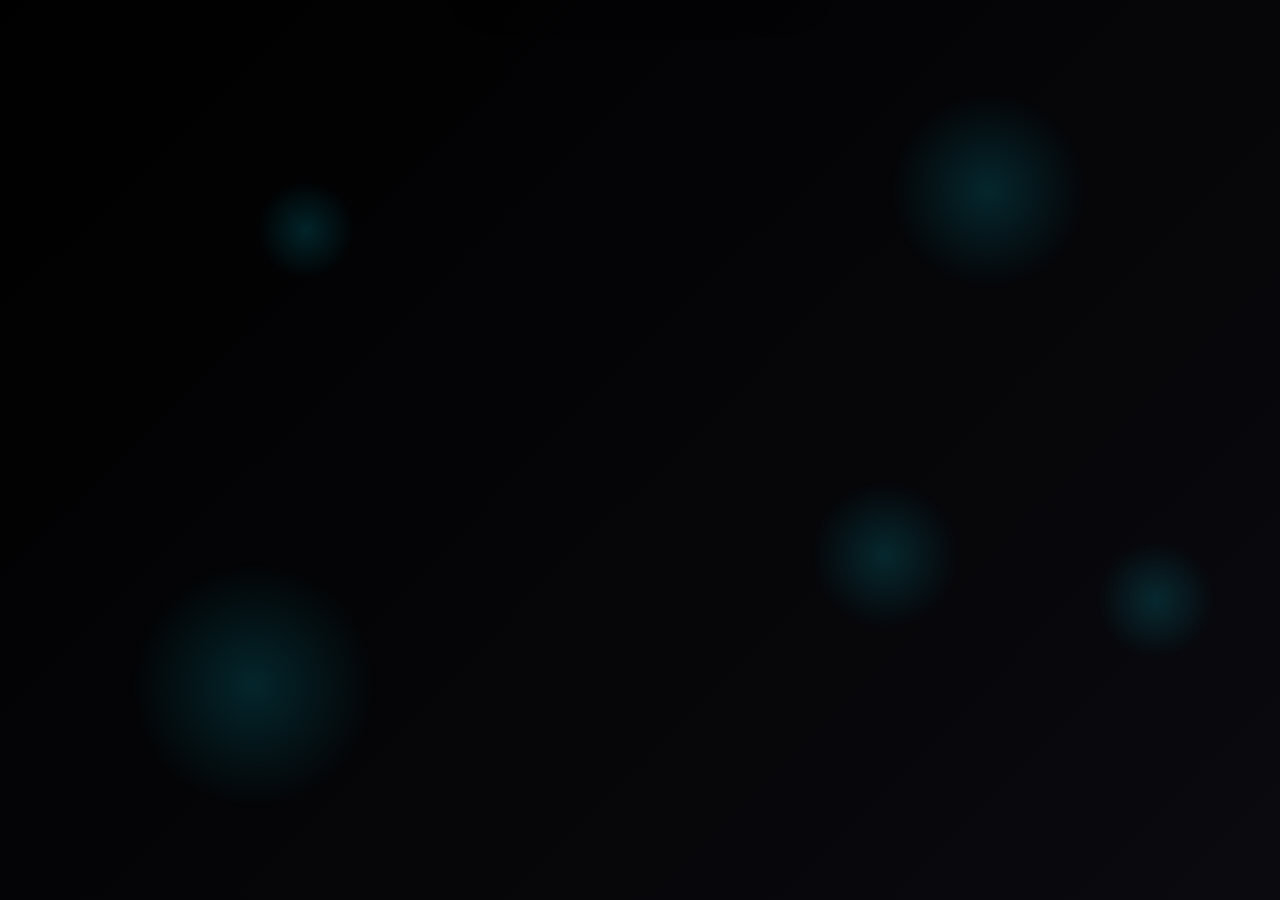
==== commit df4267c7: "Add files via upload" ====
--- a/index.html
+++ b/index.html
@@ -7,458 +7,7 @@
     <title>VEX | پنل کاربری</title>
     <script src="https://cdn.jsdelivr.net/npm/@emailjs/browser@4/dist/email.min.js"></script>
     <link href="https://fonts.googleapis.com/css2?family=Vazirmatn:wght@300;400;500;600;700;800&display=swap" rel="stylesheet">
-    <style>
-        * { margin: 0; padding: 0; box-sizing: border-box; font-family: 'Vazirmatn', Tahoma, sans-serif; -webkit-tap-highlight-color: transparent; user-select: none; -webkit-user-select: none; }
-        input, textarea { user-select: text; -webkit-user-select: text; }
-
-        :root {
-            --cyan: #00e5ff; --cyan-dark: #06b6d4; --blue: #0ea5e9;
-            --success: #10b981; --error: #ef4444; --warning: #fbbf24;
-            --purple: #a855f7; --pink: #ec4899; --gold: #fbbf24;
-            --bg-card: rgba(15, 18, 28, 0.85);
-            --bg-card-solid: rgba(15, 18, 28, 0.95);
-            --bg-item: rgba(20, 25, 38, 0.7);
-            --bg-item-hover: rgba(28, 34, 50, 0.9);
-            --border-color: rgba(0, 229, 255, 0.15);
-            --text-primary: #ffffff;
-            --text-secondary: #94a3b8;
-            --text-muted: #64748b;
-        }
-
-        body.light-mode {
-            --bg-card: rgba(255, 255, 255, 0.85);
-            --bg-card-solid: rgba(255, 255, 255, 0.95);
-            --bg-item: rgba(240, 249, 255, 0.7);
-            --bg-item-hover: rgba(224, 242, 254, 0.9);
-            --border-color: rgba(6, 182, 212, 0.3);
-            --text-primary: #0f172a;
-            --text-secondary: #475569;
-            --text-muted: #64748b;
-        }
-
-        body {
-            min-height: 100vh;
-            background: linear-gradient(135deg, #000000 0%, #0a0a0f 25%, #0f0f1a 50%, #0a0a0f 75%, #000000 100%);
-            background-size: 400% 400%;
-            animation: gradientShift 25s ease infinite;
-            position: relative;
-            padding: 20px 20px 130px;
-            overflow-x: hidden;
-        }
-        body.light-mode { background: linear-gradient(-45deg, #e0f2fe, #ffffff, #67e8f9, #bae6fd, #ffffff, #67e8f9, #e0f2fe); background-size: 400% 400%; }
-        @keyframes gradientShift { 0%, 100% { background-position: 0% 50%; } 50% { background-position: 100% 50%; } }
-
-        .bubble { position: fixed; border-radius: 50%; background: radial-gradient(circle, rgba(0,229,255,0.15) 0%, rgba(0,229,255,0) 70%); animation: float 20s infinite ease-in-out; pointer-events: none; z-index: 0; }
-        .bubble:nth-child(1) { width: 200px; height: 200px; top: 10%; right: 15%; }
-        .bubble:nth-child(2) { width: 120px; height: 120px; top: 60%; right: 5%; animation-delay: 2s; }
-        .bubble:nth-child(3) { width: 250px; height: 250px; bottom: 10%; left: 10%; animation-delay: 4s; }
-        .bubble:nth-child(4) { width: 100px; height: 100px; top: 20%; left: 20%; animation-delay: 6s; }
-        .bubble:nth-child(5) { width: 150px; height: 150px; bottom: 30%; right: 25%; animation-delay: 8s; }
-        @keyframes float { 0%, 100% { transform: translateY(0) rotate(0deg); } 50% { transform: translateY(-40px) rotate(180deg); } }
-
-        .verify-notice {
-            position: fixed;
-            top: 0; left: 0; right: 0;
-            background: linear-gradient(135deg, #dc2626 0%, #991b1b 100%);
-            color: white;
-            padding: 14px 20px;
-            text-align: center;
-            font-size: 13px;
-            font-weight: 700;
-            z-index: 998;
-            box-shadow: 0 8px 25px -5px rgba(220, 38, 38, 0.6);
-            display: flex;
-            align-items: center;
-            justify-content: center;
-            gap: 10px;
-        }
-        .verify-notice svg { width: 20px; height: 20px; flex-shrink: 0; }
-        .verify-notice.hidden { display: none; }
-
-        .container { max-width: 780px; margin: 0 auto; position: relative; z-index: 10; padding-top: 8px; }
-        body.has-notice .container { padding-top: 60px; }
-
-        .user-badge { display: inline-flex; align-items: center; gap: 6px; padding: 6px 14px; border-radius: 20px; font-size: 11px; font-weight: 800; margin-top: 12px; }
-        .user-badge.vip { background: linear-gradient(135deg, rgba(251,191,36,0.2), rgba(245,158,11,0.15)); border: 1.5px solid var(--gold); color: var(--gold); }
-        .user-badge.admin { background: linear-gradient(135deg, rgba(239,68,68,0.2), rgba(220,38,38,0.15)); border: 1.5px solid var(--error); color: var(--error); }
-        .user-badge.normal { background: rgba(0,229,255,0.1); border: 1.5px solid rgba(0,229,255,0.4); color: var(--cyan); }
-
-        .signup-panel { background: var(--bg-card); backdrop-filter: blur(24px); width: 100%; max-width: 420px; min-height: 480px; border-radius: 28px; box-shadow: 0 25px 60px -12px rgba(0,0,0,0.8); padding: 40px 32px; display: flex; flex-direction: column; justify-content: center; align-items: center; text-align: center; position: fixed; top: 50%; left: 50%; transform: translate(-50%, -50%); z-index: 500; border: 1px solid var(--border-color); overflow: hidden; }
-        .signup-panel::before { content: ''; position: absolute; top: 0; left: 0; right: 0; height: 2px; background: linear-gradient(90deg, transparent, var(--cyan), transparent); }
-        .brand-wrapper { margin-bottom: 24px; display: flex; flex-direction: column; align-items: center; gap: 12px; }
-        .brand-name { color: #fff; font-size: 32px; font-weight: 800; letter-spacing: 14px; direction: ltr; text-shadow: 0 0 20px rgba(0,229,255,0.9); }
-        .brand-tagline { color: var(--cyan); font-size: 9px; letter-spacing: 4px; direction: ltr; font-weight: bold; }
-        .icon-wrapper { width: 90px; height: 90px; border-radius: 50%; background: linear-gradient(135deg, #0a0e1a 0%, #0f172a 100%); border: 2px solid var(--cyan); display: flex; align-items: center; justify-content: center; margin-bottom: 8px; overflow: hidden; }
-        .icon-wrapper img { width: 100%; height: 100%; object-fit: cover; border-radius: 50%; pointer-events: none; }
-        .signup-panel h2 { color: #fff; font-size: 22px; font-weight: 700; margin-bottom: 8px; }
-        .signup-panel .subtitle { color: var(--text-secondary); font-size: 13px; margin-bottom: 24px; }
-        .input-group { position: relative; width: 100%; margin-bottom: 14px; }
-        .input-group .input-icon { position: absolute; right: 16px; top: 50%; transform: translateY(-50%); width: 18px; height: 18px; color: var(--text-muted); pointer-events: none; }
-        .signup-panel input, .field-input { width: 100%; padding: 14px 46px 14px 16px; border: 2px solid var(--border-color); border-radius: 14px; font-size: 14px; font-family: inherit; text-align: right; outline: none; background: var(--bg-item); color: var(--text-primary); transition: all 0.3s; }
-        .signup-panel input:focus, .field-input:focus { border-color: var(--cyan); box-shadow: 0 0 0 4px rgba(0,229,255,0.15); }
-        .signup-panel input::placeholder, .field-input::placeholder { color: var(--text-muted); }
-        .signup-panel input { direction: ltr; }
-        .field-input { padding: 13px 16px; }
-        .signup-panel button { width: 100%; padding: 14px; margin-top: 8px; border: none; border-radius: 14px; background: linear-gradient(135deg, var(--cyan) 0%, var(--blue) 100%); color: #050508; font-size: 15px; font-weight: 700; font-family: inherit; cursor: pointer; display: flex; align-items: center; justify-content: center; gap: 8px; }
-        .signup-panel button:disabled { opacity: 0.5; cursor: not-allowed; }
-        .error { color: var(--error); font-size: 12px; margin-top: 8px; min-height: 16px; opacity: 0; transition: all 0.3s; }
-        .error.show { opacity: 1; }
-        .step { display: none; width: 100%; flex-direction: column; align-items: center; }
-        .step.active { display: flex; }
-        .email-highlight { background: rgba(0,229,255,0.08); color: var(--cyan); font-weight: 600; font-size: 13px; direction: ltr; display: block; margin: 5px 0 20px; padding: 10px 16px; border-radius: 12px; border: 1px dashed rgba(0,229,255,0.4); width: 100%; word-break: break-all; }
-        #codeInput { font-size: 22px; letter-spacing: 8px; text-align: center; direction: ltr; padding-right: 16px; }
-        #phoneInput { padding-right: 16px; }
-        .timer-box { width: 100%; margin: 16px 0 4px; padding: 12px 16px; background: rgba(0,229,255,0.05); border: 1px solid rgba(0,229,255,0.2); border-radius: 12px; display: flex; align-items: center; justify-content: space-between; font-size: 12px; color: var(--text-secondary); }
-        .timer-box.expired { background: rgba(239,68,68,0.08); border-color: rgba(239,68,68,0.3); color: #fca5a5; }
-        .timer-value { color: var(--cyan); font-weight: 700; font-size: 14px; font-family: 'Courier New', monospace; direction: ltr; }
-        .resend-btn { width: 100%; padding: 12px; margin-top: 8px; border: 2px solid rgba(0,229,255,0.4); border-radius: 14px; background: transparent; color: var(--cyan); font-size: 14px; font-weight: 600; font-family: inherit; cursor: pointer; display: none; align-items: center; justify-content: center; gap: 8px; }
-        .resend-btn.show { display: flex; }
-        .back-btn { background: transparent !important; color: var(--text-muted) !important; font-size: 12px !important; margin-top: 12px !important; padding: 8px !important; }
-        .spinner { width: 16px; height: 16px; border: 2px solid rgba(5,5,8,0.3); border-top-color: #050508; border-radius: 50%; animation: spin 0.8s linear infinite; display: none; }
-        @keyframes spin { to { transform: rotate(360deg); } }
-        button.loading .spinner { display: inline-block; }
-        button.loading .btn-text { display: none; }
-
-        #mainApp { display: none; }
-        .page-header { background: var(--bg-card); backdrop-filter: blur(24px); border: 1px solid var(--border-color); border-radius: 24px; padding: 22px; text-align: center; margin-bottom: 20px; display: flex; align-items: center; justify-content: center; gap: 12px; }
-        .page-header-icon { width: 44px; height: 44px; border-radius: 12px; background: linear-gradient(135deg, var(--cyan), var(--blue)); display: flex; align-items: center; justify-content: center; flex-shrink: 0; }
-        .page-header-icon svg { width: 22px; height: 22px; color: #050508; stroke-width: 2.5; }
-        .page-header-text { text-align: right; }
-        .page-header h1 { color: var(--text-primary); font-size: 18px; font-weight: 800; margin-bottom: 2px; }
-        .page-header .sub { color: var(--cyan); font-size: 9px; letter-spacing: 3px; direction: ltr; font-weight: bold; }
-
-        .section { background: var(--bg-card); backdrop-filter: blur(24px); border: 1px solid var(--border-color); border-radius: 22px; padding: 20px 18px; margin-bottom: 16px; position: relative; overflow: hidden; }
-        .section::before { content: ''; position: absolute; top: 0; left: 0; right: 0; height: 1px; background: linear-gradient(90deg, transparent, var(--cyan), transparent); opacity: 0.5; }
-        .section-header { display: flex; align-items: center; justify-content: space-between; margin-bottom: 16px; gap: 10px; }
-        .section-title { display: flex; align-items: center; gap: 10px; color: var(--text-primary); font-size: 15px; font-weight: 700; }
-        .section-title .step-num { width: 26px; height: 26px; border-radius: 50%; background: linear-gradient(135deg, var(--cyan), var(--blue)); color: #050508; display: flex; align-items: center; justify-content: center; font-size: 12px; font-weight: 800; flex-shrink: 0; }
-
-        .horizontal-scroll { display: flex; gap: 10px; overflow-x: auto; padding-bottom: 8px; }
-        .horizontal-scroll::-webkit-scrollbar { height: 4px; }
-        .horizontal-scroll::-webkit-scrollbar-thumb { background: var(--cyan); border-radius: 4px; }
-
-        .chip { flex-shrink: 0; background: var(--bg-item); border: 1.5px solid var(--border-color); border-radius: 14px; padding: 12px 16px; cursor: pointer; display: flex; align-items: center; gap: 8px; font-family: inherit; color: var(--text-secondary); font-size: 13px; font-weight: 600; white-space: nowrap; }
-        .chip svg { width: 16px; height: 16px; flex-shrink: 0; }
-        .chip:hover { border-color: rgba(0,229,255,0.5); background: var(--bg-item-hover); color: var(--text-primary); }
-        .chip.active { background: linear-gradient(135deg, rgba(0,229,255,0.2) 0%, rgba(14,165,233,0.2) 100%); border-color: var(--cyan); color: var(--cyan); }
-
-        .dropdown-btn { width: 100%; padding: 16px 20px; background: linear-gradient(135deg, rgba(0,229,255,0.1) 0%, rgba(14,165,233,0.05) 100%); border: 1.5px dashed rgba(0,229,255,0.4); border-radius: 14px; color: var(--cyan); font-size: 14px; font-weight: 700; font-family: inherit; cursor: pointer; display: flex; align-items: center; justify-content: space-between; gap: 10px; transition: all 0.3s; }
-        .dropdown-btn:hover { background: linear-gradient(135deg, rgba(0,229,255,0.15) 0%, rgba(14,165,233,0.1) 100%); border-style: solid; }
-        .dropdown-btn svg { width: 18px; height: 18px; }
-        .dropdown-btn .selected-text { color: var(--text-primary); font-weight: 800; }
-
-        .favorites-btn { width: 100%; padding: 16px 20px; background: linear-gradient(135deg, rgba(251,191,36,0.15) 0%, rgba(245,158,11,0.08) 100%); border: 1.5px solid rgba(251,191,36,0.5); border-radius: 14px; color: var(--gold); font-size: 14px; font-weight: 800; font-family: inherit; cursor: pointer; display: flex; align-items: center; justify-content: space-between; gap: 10px; transition: all 0.3s; margin-bottom: 16px; }
-        .favorites-btn:hover { background: linear-gradient(135deg, rgba(251,191,36,0.25) 0%, rgba(245,158,11,0.15) 100%); box-shadow: 0 0 25px rgba(251,191,36,0.4); }
-        .favorites-btn svg { width: 20px; height: 20px; }
-        .favorites-btn .fav-count { background: var(--gold); color: #000; font-size: 11px; padding: 2px 8px; border-radius: 10px; font-weight: 800; }
-
-        .service-list { display: flex; flex-direction: column; gap: 10px; max-height: 400px; overflow-y: auto; padding-left: 4px; }
-        .service-item-wrapper { position: relative; }
-        .service-item { background: var(--bg-item); border: 1.5px solid var(--border-color); border-radius: 14px; padding: 14px 50px 14px 16px; cursor: pointer; text-align: right; display: flex; flex-direction: column; gap: 6px; font-family: inherit; width: 100%; position: relative; }
-        .service-item:hover { border-color: rgba(0,229,255,0.5); background: var(--bg-item-hover); }
-        .service-item.active { background: linear-gradient(135deg, rgba(0,229,255,0.15) 0%, rgba(14,165,233,0.1) 100%); border-color: var(--cyan); }
-        .service-name { color: var(--text-primary); font-size: 13px; font-weight: 700; line-height: 1.5; }
-        .service-meta { display: flex; align-items: center; justify-content: space-between; gap: 10px; flex-wrap: wrap; }
-        .service-price { color: var(--cyan); font-size: 13px; font-weight: 800; display: flex; align-items: center; gap: 4px; }
-        .service-price small { font-size: 10px; color: var(--text-muted); font-weight: 500; }
-        .service-range { color: var(--text-muted); font-size: 11px; font-weight: 600; }
-
-        .custom-comment-badge { position: absolute; top: 8px; left: 50px; background: linear-gradient(135deg, var(--purple), var(--pink)); color: white; font-size: 9px; font-weight: 800; padding: 3px 8px; border-radius: 8px; }
-
-        .star-btn {
-            position: absolute;
-            top: 50%;
-            left: 12px;
-            transform: translateY(-50%);
-            width: 34px;
-            height: 34px;
-            border-radius: 10px;
-            border: 1.5px solid rgba(251,191,36,0.3);
-            background: rgba(251,191,36,0.08);
-            color: rgba(251,191,36,0.6);
-            cursor: pointer;
-            display: flex;
-            align-items: center;
-            justify-content: center;
-            transition: all 0.3s;
-            font-size: 20px;
-            z-index: 5;
-        }
-        .star-btn:hover { border-color: var(--gold); background: rgba(251,191,36,0.2); transform: translateY(-50%) scale(1.1); }
-        .star-btn.active { background: linear-gradient(135deg, var(--gold), #f59e0b); color: #000; border-color: var(--gold); box-shadow: 0 0 15px rgba(251,191,36,0.6); }
-        .star-btn.active::before { content: '★'; }
-        .star-btn:not(.active)::before { content: '☆'; }
-
-        .detail-title { color: var(--text-primary); font-size: 15px; font-weight: 800; margin-bottom: 10px; padding-bottom: 10px; border-bottom: 1px dashed var(--border-color); text-align: right; }
-        .detail-desc { color: var(--text-secondary); font-size: 12px; line-height: 1.9; background: rgba(0,229,255,0.05); border-right: 3px solid var(--cyan); border-radius: 8px; padding: 12px 14px; margin-bottom: 16px; text-align: right; }
-        .detail-info-grid { display: grid; grid-template-columns: 1fr 1fr; gap: 10px; margin-bottom: 16px; }
-        .detail-info-item { background: var(--bg-item); border: 1px solid var(--border-color); border-radius: 12px; padding: 12px; text-align: center; }
-        .detail-info-label { color: var(--text-muted); font-size: 10px; font-weight: 600; margin-bottom: 6px; }
-        .detail-info-value { color: var(--cyan); font-size: 15px; font-weight: 800; display: flex; align-items: center; justify-content: center; gap: 4px; flex-wrap: wrap; }
-        .detail-info-value small { font-size: 10px; color: var(--text-muted); font-weight: 500; }
-
-        .field { margin-bottom: 14px; }
-        .field-label { display: flex; align-items: center; gap: 6px; color: var(--text-secondary); font-size: 12px; font-weight: 600; margin-bottom: 8px; text-align: right; }
-        .field-label svg { width: 14px; height: 14px; color: var(--cyan); }
-        .field-label .required { color: var(--error); font-size: 14px; margin-right: 2px; }
-        .field-hint { display: flex; align-items: center; justify-content: space-between; margin-top: 6px; font-size: 10px; color: var(--text-muted); }
-        .field-hint span { color: var(--cyan); font-weight: 700; }
-
-        .comments-header { display: flex; align-items: center; justify-content: space-between; padding: 10px 14px; background: linear-gradient(135deg, rgba(168,85,247,0.15) 0%, rgba(236,72,153,0.1) 100%); border: 1.5px solid rgba(168,85,247,0.4); border-radius: 12px; margin-bottom: 8px; font-size: 12px; font-weight: 700; }
-        .comments-header .count { color: var(--purple); font-weight: 800; font-size: 14px; }
-        .comments-textarea { width: 100%; min-height: 180px; padding: 14px 16px; border: 2px solid rgba(168,85,247,0.4); border-radius: 14px; font-family: 'Vazirmatn', Tahoma, sans-serif; font-size: 13px; background: var(--bg-item); color: var(--text-primary); outline: none; resize: vertical; line-height: 2; }
-        .comments-textarea:focus { border-color: var(--purple); box-shadow: 0 0 0 4px rgba(168,85,247,0.15); }
-        .comments-textarea::placeholder { color: var(--text-muted); }
-
-        .price-calc { background: linear-gradient(135deg, rgba(0,229,255,0.08) 0%, rgba(14,165,233,0.05) 100%); border: 1.5px dashed rgba(0,229,255,0.4); border-radius: 14px; padding: 14px 18px; display: flex; align-items: center; justify-content: space-between; margin-bottom: 16px; gap: 10px; flex-wrap: wrap; }
-        .price-calc-label { color: var(--text-secondary); font-size: 12px; font-weight: 600; }
-        .price-calc-value { color: var(--cyan); font-size: 18px; font-weight: 800; display: flex; align-items: center; gap: 6px; }
-        .price-calc-value small { font-size: 11px; color: var(--text-muted); font-weight: 500; }
-
-        .submit-btn { width: 100%; padding: 15px; border: none; border-radius: 16px; background: linear-gradient(135deg, var(--cyan) 0%, var(--blue) 100%); color: #050508; font-size: 15px; font-weight: 800; font-family: inherit; cursor: pointer; display: flex; align-items: center; justify-content: center; gap: 10px; }
-        .submit-btn:disabled { opacity: 0.5; cursor: not-allowed; }
-        .submit-btn svg { width: 18px; height: 18px; }
-
-        .profile-avatar { width: 110px; height: 110px; border-radius: 50%; background: linear-gradient(135deg, #0a0e1a 0%, #0f172a 100%); border: 3px solid var(--cyan); display: flex; align-items: center; justify-content: center; margin: 0 auto 16px; overflow: hidden; }
-        .profile-avatar img { width: 100%; height: 100%; object-fit: cover; border-radius: 50%; pointer-events: none; }
-        .profile-email { display: inline-flex; align-items: center; gap: 8px; background: rgba(0,229,255,0.08); color: var(--cyan); font-weight: 600; font-size: 13px; direction: ltr; padding: 10px 18px; border-radius: 12px; border: 1px dashed rgba(0,229,255,0.4); margin-top: 18px; word-break: break-all; max-width: 100%; }
-        .profile-email svg { width: 16px; height: 16px; flex-shrink: 0; }
-
-        .wallet-card { background: var(--bg-card); backdrop-filter: blur(24px); border: 1px solid var(--border-color); border-radius: 24px; padding: 24px; margin-bottom: 20px; }
-        .wallet-header { display: flex; align-items: center; justify-content: space-between; margin-bottom: 20px; gap: 10px; }
-        .wallet-title { display: flex; align-items: center; gap: 10px; color: var(--text-primary); font-size: 16px; font-weight: 700; }
-        .wallet-title svg { width: 22px; height: 22px; color: var(--cyan); }
-        .wallet-actions { display: flex; gap: 8px; }
-        .wallet-action-btn { width: 44px; height: 44px; border-radius: 12px; border: none; color: white; cursor: pointer; display: flex; align-items: center; justify-content: center; }
-        .wallet-action-btn.plus { background: linear-gradient(135deg, var(--success) 0%, #059669 100%); }
-        .wallet-action-btn.redeem { background: linear-gradient(135deg, var(--purple) 0%, var(--pink) 100%); }
-        .wallet-action-btn.eye { background: linear-gradient(135deg, var(--cyan) 0%, var(--blue) 100%); }
-        .wallet-action-btn svg { width: 22px; height: 22px; }
-        .wallet-body { display: flex; align-items: center; justify-content: space-between; padding: 20px; background: linear-gradient(135deg, rgba(16,185,129,0.1) 0%, rgba(5,150,105,0.05) 100%); border: 1px dashed rgba(16,185,129,0.4); border-radius: 18px; }
-        .wallet-label { color: var(--text-secondary); font-size: 12px; margin-bottom: 6px; }
-        .wallet-amount { color: var(--success); font-size: 26px; font-weight: 800; display: flex; align-items: baseline; gap: 8px; transition: filter 0.3s; }
-        .wallet-amount span:first-child { direction: ltr; }
-        .wallet-amount span:last-child { font-size: 13px; color: var(--text-secondary); font-weight: 500; }
-        .wallet-amount.blurred { filter: blur(12px); user-select: none; }
-        .wallet-icon { width: 56px; height: 56px; border-radius: 16px; background: rgba(16,185,129,0.15); border: 1px solid rgba(16,185,129,0.3); display: flex; align-items: center; justify-content: center; }
-        .wallet-icon svg { width: 28px; height: 28px; color: var(--success); }
-        .wallet-hint { background: rgba(0,229,255,0.06); border: 1px dashed rgba(0,229,255,0.3); border-radius: 12px; padding: 10px 14px; margin-bottom: 14px; text-align: center; font-size: 11px; color: var(--cyan); font-weight: 600; }
-
-        .setting-row { background: var(--bg-item); border: 1px solid var(--border-color); border-radius: 16px; padding: 16px 18px; margin-bottom: 12px; display: flex; align-items: center; justify-content: space-between; gap: 12px; }
-        .setting-row.not-completed { border-color: rgba(239,68,68,0.5); background: rgba(239,68,68,0.05); }
-        .setting-info { flex: 1; text-align: right; min-width: 0; }
-        .setting-label { color: var(--text-muted); font-size: 11px; font-weight: 500; margin-bottom: 6px; display: flex; align-items: center; gap: 6px; }
-        .setting-label svg { width: 13px; height: 13px; color: var(--cyan); }
-        .setting-label .required-badge { background: rgba(239,68,68,0.2); color: #fca5a5; font-size: 9px; font-weight: 800; padding: 2px 6px; border-radius: 6px; margin-right: auto; }
-        .setting-value { color: var(--text-primary); font-size: 15px; font-weight: 700; word-break: break-all; direction: ltr; text-align: right; display: flex; align-items: center; gap: 8px; justify-content: flex-end; }
-        .setting-value.empty { color: var(--text-muted); font-style: italic; direction: rtl; }
-        .verified-check { color: var(--success); font-size: 18px; flex-shrink: 0; filter: drop-shadow(0 0 8px rgba(16,185,129,0.8)); }
-        .hidden { display: none !important; }
-
-        .edit-btn { background: linear-gradient(135deg, var(--cyan) 0%, var(--blue) 100%); color: #050508; border: none; padding: 10px 18px; border-radius: 12px; font-family: inherit; font-size: 12px; font-weight: 700; cursor: pointer; display: flex; align-items: center; gap: 6px; flex-shrink: 0; }
-        .edit-btn svg { width: 14px; height: 14px; }
-        .verify-btn { background: linear-gradient(135deg, var(--success) 0%, #059669 100%); color: white; border: none; padding: 10px 18px; border-radius: 12px; font-family: inherit; font-size: 12px; font-weight: 700; cursor: pointer; display: flex; align-items: center; gap: 6px; flex-shrink: 0; }
-        .verify-btn:disabled { cursor: not-allowed; }
-        .verify-btn.verifying { background: linear-gradient(135deg, var(--warning) 0%, #d97706 100%); }
-
-        .theme-toggle-row { background: var(--bg-item); border: 1px solid var(--border-color); border-radius: 16px; padding: 16px 18px; display: flex; align-items: center; justify-content: space-between; gap: 12px; margin-bottom: 12px; }
-        .theme-info { display: flex; align-items: center; gap: 12px; }
-        .theme-icon { width: 42px; height: 42px; border-radius: 12px; background: rgba(0,229,255,0.15); border: 1px solid rgba(0,229,255,0.3); display: flex; align-items: center; justify-content: center; }
-        .theme-icon svg { width: 20px; height: 20px; color: var(--cyan); }
-        .theme-text { text-align: right; }
-        .theme-text-title { color: var(--text-primary); font-size: 14px; font-weight: 700; margin-bottom: 3px; }
-        .theme-text-sub { color: var(--text-muted); font-size: 11px; }
-        .switch { position: relative; width: 58px; height: 32px; flex-shrink: 0; }
-        .switch input { opacity: 0; width: 0; height: 0; }
-        .slider { position: absolute; cursor: pointer; inset: 0; background: rgba(15,23,42,0.8); border: 2px solid rgba(0,229,255,0.3); border-radius: 34px; transition: 0.4s; }
-        .slider:before { content: ''; position: absolute; height: 22px; width: 22px; right: 3px; top: 3px; background: linear-gradient(135deg, var(--cyan), var(--blue)); border-radius: 50%; transition: 0.4s; }
-        input:checked + .slider { background: linear-gradient(135deg, rgba(0,229,255,0.3), rgba(14,165,233,0.3)); border-color: var(--cyan); }
-        input:checked + .slider:before { transform: translateX(-26px); background: linear-gradient(135deg, #fbbf24, #f59e0b); }
-
-        .logout-row { background: rgba(239,68,68,0.08); border: 1px solid rgba(239,68,68,0.3); border-radius: 16px; padding: 16px 18px; display: flex; align-items: center; justify-content: space-between; gap: 12px; cursor: pointer; margin-bottom: 12px; }
-        .logout-info { display: flex; align-items: center; gap: 12px; }
-        .logout-icon { width: 42px; height: 42px; border-radius: 12px; background: rgba(239,68,68,0.15); border: 1px solid rgba(239,68,68,0.4); display: flex; align-items: center; justify-content: center; }
-        .logout-icon svg { width: 20px; height: 20px; color: var(--error); }
-        .logout-text { text-align: right; }
-        .logout-text-title { color: var(--error); font-size: 14px; font-weight: 700; margin-bottom: 3px; }
-        .logout-text-sub { color: var(--text-muted); font-size: 11px; }
-
-        .reset-row { background: rgba(220,38,38,0.12); border: 1.5px solid rgba(220,38,38,0.4); border-radius: 16px; padding: 16px 18px; display: flex; align-items: center; justify-content: space-between; gap: 12px; cursor: pointer; }
-        .reset-info { display: flex; align-items: center; gap: 12px; }
-        .reset-icon { width: 42px; height: 42px; border-radius: 12px; background: rgba(220,38,38,0.2); border: 1px solid rgba(220,38,38,0.5); display: flex; align-items: center; justify-content: center; }
-        .reset-icon svg { width: 20px; height: 20px; color: #fca5a5; }
-        .reset-text { text-align: right; }
-        .reset-text-title { color: #fca5a5; font-size: 14px; font-weight: 700; margin-bottom: 3px; }
-        .reset-text-sub { color: #f87171; font-size: 11px; }
-
-        .admin-section { background: linear-gradient(135deg, rgba(239,68,68,0.08), rgba(220,38,38,0.05)); border: 1.5px solid rgba(239,68,68,0.3); border-radius: 22px; padding: 20px 18px; margin-bottom: 16px; }
-        .admin-section .section-title { color: var(--error); }
-        .admin-action-btn { width: 100%; padding: 14px; border: 1.5px dashed rgba(239,68,68,0.4); border-radius: 14px; background: rgba(239,68,68,0.08); color: var(--error); font-size: 14px; font-weight: 700; font-family: inherit; cursor: pointer; display: flex; align-items: center; justify-content: center; gap: 8px; margin-bottom: 10px; }
-        .admin-action-btn svg { width: 18px; height: 18px; }
-        .admin-balance-btn { width: 100%; padding: 14px; border: 1.5px solid rgba(16,185,129,0.5); border-radius: 14px; background: rgba(16,185,129,0.08); color: var(--success); font-size: 14px; font-weight: 700; font-family: inherit; cursor: pointer; display: flex; align-items: center; justify-content: center; gap: 8px; margin-bottom: 10px; }
-        .admin-balance-btn svg { width: 18px; height: 18px; }
-        .token-row { background: var(--bg-item); border: 1px solid var(--border-color); border-radius: 12px; padding: 12px 14px; margin-bottom: 8px; display: flex; align-items: center; justify-content: space-between; gap: 10px; }
-        .token-info { flex: 1; text-align: right; min-width: 0; }
-        .token-name { color: var(--cyan); font-size: 12px; font-weight: 700; margin-bottom: 4px; }
-        .token-value { color: var(--text-muted); font-size: 10px; font-family: 'Courier New', monospace; direction: ltr; word-break: break-all; }
-        .token-url { color: var(--text-secondary); font-size: 10px; margin-top: 3px; direction: ltr; word-break: break-all; }
-
-        .balance-row { background: var(--bg-item); border: 1px solid var(--border-color); border-radius: 12px; padding: 14px 16px; margin-bottom: 8px; display: flex; align-items: center; justify-content: space-between; gap: 10px; }
-        .balance-name { color: var(--text-primary); font-size: 13px; font-weight: 700; }
-        .balance-value { color: var(--success); font-size: 16px; font-weight: 800; direction: ltr; text-shadow: 0 0 10px rgba(16,185,129,0.5); }
-        .balance-value.loading { color: var(--text-muted); font-size: 12px; }
-        .balance-value.error { color: var(--error); font-size: 11px; }
-
-        .order-hint { background: rgba(0,229,255,0.06); border: 1px dashed rgba(0,229,255,0.3); border-radius: 10px; padding: 8px 12px; margin-bottom: 12px; text-align: center; font-size: 10px; color: var(--cyan); font-weight: 600; }
-        .order-card { background: var(--bg-item); border: 1.5px solid var(--border-color); border-radius: 16px; padding: 16px; margin-bottom: 12px; position: relative; overflow: hidden; }
-        .order-card::before { content: ''; position: absolute; top: 0; right: 0; width: 3px; height: 100%; background: linear-gradient(180deg, var(--cyan), var(--blue)); }
-        .order-top { display: flex; align-items: center; justify-content: space-between; margin-bottom: 12px; padding-bottom: 10px; border-bottom: 1px dashed var(--border-color); gap: 10px; flex-wrap: wrap; }
-        .order-service-name { color: var(--text-primary); font-size: 13px; font-weight: 700; line-height: 1.5; flex: 1; text-align: right; display: flex; align-items: center; gap: 6px; flex-wrap: wrap; }
-        .order-service-name .status-emoji { font-size: 14px; }
-        .order-refresh-btn { background: rgba(0,229,255,0.15); border: 1px solid rgba(0,229,255,0.4); color: var(--cyan); width: 36px; height: 36px; border-radius: 10px; cursor: pointer; display: flex; align-items: center; justify-content: center; font-size: 18px; transition: all 0.3s; flex-shrink: 0; }
-        .order-refresh-btn:hover { background: rgba(0,229,255,0.25); transform: rotate(180deg); }
-        .order-refresh-btn:disabled { opacity: 0.4; cursor: not-allowed; }
-        .order-status-row { display: flex; align-items: center; justify-content: space-between; gap: 10px; margin-top: 10px; padding-top: 10px; border-top: 1px dashed var(--border-color); }
-        .order-status-text { font-size: 12px; font-weight: 700; display: flex; align-items: center; gap: 6px; }
-        .order-status-text.pending { color: var(--warning); }
-        .order-status-text.processing { color: var(--cyan); }
-        .order-status-text.completed { color: var(--success); }
-        .order-status-text.canceled { color: var(--error); }
-
-        .order-info-grid { display: grid; grid-template-columns: 1fr 1fr; gap: 8px; }
-        .order-info-item { display: flex; align-items: center; gap: 6px; font-size: 11px; }
-        .order-info-label { color: var(--text-muted); font-weight: 600; flex-shrink: 0; }
-        .order-info-value { color: var(--text-primary); font-weight: 700; word-break: break-all; flex: 1; }
-        .order-info-value.price { color: var(--cyan); }
-        .order-info-value.link { color: var(--cyan); font-size: 10px; direction: ltr; }
-
-        .clear-btn { width: 100%; padding: 14px; border: 2px solid rgba(239,68,68,0.4); border-radius: 14px; background: rgba(239,68,68,0.08); color: var(--error); font-size: 14px; font-weight: 700; font-family: inherit; cursor: pointer; display: flex; align-items: center; justify-content: center; gap: 8px; }
-
-        .empty-state { text-align: center; padding: 60px 20px; color: var(--text-muted); }
-        .empty-state svg { width: 80px; height: 80px; opacity: 0.4; margin-bottom: 16px; }
-        .empty-state h3 { color: var(--text-secondary); font-size: 15px; font-weight: 700; margin-bottom: 8px; }
-        .empty-state p { color: var(--text-muted); font-size: 12px; }
-
-        .support-icon { width: 90px; height: 90px; border-radius: 50%; background: linear-gradient(135deg, #0a0e1a 0%, #0f172a 100%); border: 2px solid var(--cyan); display: flex; align-items: center; justify-content: center; margin: 0 auto 20px; }
-        .support-icon svg { width: 44px; height: 44px; color: var(--cyan); }
-        .message-text { color: var(--text-primary); font-size: 14px; line-height: 2; text-align: center; margin-bottom: 22px; font-weight: 500; }
-        .telegram-card { background: linear-gradient(135deg, rgba(0,229,255,0.1) 0%, rgba(14,165,233,0.05) 100%); border: 1.5px dashed rgba(0,229,255,0.4); border-radius: 18px; padding: 18px 20px; display: flex; align-items: center; justify-content: space-between; gap: 14px; text-decoration: none; }
-        .telegram-info { display: flex; align-items: center; gap: 14px; flex: 1; min-width: 0; }
-        .telegram-icon { width: 46px; height: 46px; border-radius: 50%; background: linear-gradient(135deg, #0088cc 0%, #00a8e8 100%); display: flex; align-items: center; justify-content: center; flex-shrink: 0; }
-        .telegram-icon svg { width: 24px; height: 24px; color: white; }
-        .telegram-text { text-align: right; }
-        .telegram-label { color: var(--text-muted); font-size: 11px; margin-bottom: 3px; }
-        .telegram-username { color: var(--cyan); font-size: 16px; font-weight: 800; direction: ltr; }
-
-        .ticket-textarea { width: 100%; min-height: 160px; padding: 16px; border: 2px solid var(--border-color); border-radius: 16px; font-family: inherit; font-size: 13px; background: var(--bg-item); color: var(--text-primary); outline: none; resize: vertical; line-height: 1.8; }
-        .ticket-textarea:focus { border-color: var(--cyan); box-shadow: 0 0 0 4px rgba(0,229,255,0.15); }
-
-        .home-welcome { text-align: center; padding: 16px 0; }
-        .home-welcome h2 { color: var(--text-primary); font-size: 18px; font-weight: 700; margin-bottom: 6px; }
-        .home-welcome p { color: var(--text-secondary); font-size: 12px; line-height: 1.6; }
-        .home-grid { display: grid; grid-template-columns: 1fr 1fr; gap: 12px; margin-top: 20px; }
-        .home-tile { background: var(--bg-item); border: 1.5px solid var(--border-color); border-radius: 18px; padding: 20px 16px; text-align: center; cursor: pointer; }
-        .home-tile:hover { background: var(--bg-item-hover); border-color: var(--cyan); }
-        .home-tile-icon { width: 50px; height: 50px; margin: 0 auto 12px; border-radius: 14px; background: linear-gradient(135deg, rgba(0,229,255,0.15) 0%, rgba(14,165,233,0.1) 100%); border: 1px solid rgba(0,229,255,0.3); display: flex; align-items: center; justify-content: center; }
-        .home-tile-icon svg { width: 24px; height: 24px; color: var(--cyan); }
-        .home-tile-title { color: var(--text-primary); font-size: 14px; font-weight: 700; margin-bottom: 4px; }
-        .home-tile-sub { color: var(--text-muted); font-size: 10px; }
-
-        .chart-card { background: var(--bg-item); border: 1.5px solid var(--border-color); border-radius: 18px; padding: 20px 16px; margin-top: 16px; }
-        .chart-header { display: flex; align-items: center; justify-content: space-between; margin-bottom: 16px; gap: 10px; flex-wrap: wrap; }
-        .chart-title { color: var(--text-primary); font-size: 14px; font-weight: 700; display: flex; align-items: center; gap: 8px; }
-        .chart-title svg { width: 18px; height: 18px; color: var(--cyan); }
-        .chart-total { color: var(--cyan); font-size: 14px; font-weight: 800; direction: ltr; }
-        .chart-bars { display: flex; align-items: flex-end; justify-content: space-between; gap: 6px; height: 140px; padding: 10px 0; }
-        .chart-bar-wrapper { flex: 1; display: flex; flex-direction: column; align-items: center; gap: 6px; height: 100%; justify-content: flex-end; }
-        .chart-bar { width: 100%; max-width: 32px; border-radius: 8px 8px 4px 4px; background: linear-gradient(180deg, var(--cyan) 0%, var(--blue) 100%); position: relative; min-height: 4px; }
-        .chart-bar::before { content: attr(data-value); position: absolute; top: -22px; left: 50%; transform: translateX(-50%); color: var(--cyan); font-size: 9px; font-weight: 800; white-space: nowrap; direction: ltr; }
-        .chart-label { color: var(--text-muted); font-size: 10px; font-weight: 600; text-align: center; }
-        .chart-summary { display: flex; justify-content: space-between; gap: 10px; margin-top: 14px; padding-top: 14px; border-top: 1px dashed var(--border-color); }
-        .chart-summary-item { flex: 1; text-align: center; }
-        .chart-summary-label { color: var(--text-muted); font-size: 10px; font-weight: 600; margin-bottom: 4px; }
-        .chart-summary-value { color: var(--text-primary); font-size: 14px; font-weight: 800; }
-
-        .modal-overlay { position: fixed; inset: 0; background: rgba(5,5,8,0.85); backdrop-filter: blur(8px); display: none; align-items: center; justify-content: center; z-index: 1000; padding: 20px; overflow-y: auto; }
-        .modal-overlay.show { display: flex; }
-        .modal { background: var(--bg-card-solid); backdrop-filter: blur(24px); border: 1px solid var(--border-color); border-radius: 28px; padding: 28px 24px; max-width: 480px; width: 100%; text-align: center; max-height: 90vh; overflow-y: auto; }
-        .modal-icon { width: 72px; height: 72px; border-radius: 20px; background: linear-gradient(135deg, var(--cyan), var(--blue)); display: flex; align-items: center; justify-content: center; margin: 0 auto 18px; }
-        .modal-icon svg { width: 34px; height: 34px; color: #050508; }
-        .modal h3 { color: var(--text-primary); font-size: 18px; font-weight: 800; margin-bottom: 8px; }
-        .modal p { color: var(--text-secondary); font-size: 12px; line-height: 1.8; margin-bottom: 20px; }
-        .modal-input { width: 100%; padding: 14px 16px; border: 2px solid var(--border-color); border-radius: 14px; font-size: 14px; font-family: inherit; text-align: center; outline: none; background: var(--bg-item); color: var(--text-primary); margin-bottom: 16px; }
-        .modal-input:focus { border-color: var(--cyan); box-shadow: 0 0 0 4px rgba(0,229,255,0.15); }
-        .modal-buttons { display: flex; gap: 10px; }
-        .modal-btn { flex: 1; padding: 13px; border-radius: 14px; font-family: inherit; font-size: 14px; font-weight: 700; cursor: pointer; display: flex; align-items: center; justify-content: center; gap: 6px; border: none; }
-        .modal-btn.primary { background: linear-gradient(135deg, var(--cyan), var(--blue)); color: #050508; }
-        .modal-btn.secondary { background: var(--bg-item); color: var(--text-secondary); border: 1px solid var(--border-color); }
-        .modal-btn.danger { background: linear-gradient(135deg, var(--error), #dc2626); color: white; }
-        .modal-btn:disabled { opacity: 0.5; cursor: not-allowed; }
-
-        .dropdown-list { display: flex; flex-direction: column; gap: 8px; max-height: 60vh; overflow-y: auto; padding: 4px; text-align: right; }
-        .dropdown-list-item { background: var(--bg-item); border: 1.5px solid var(--border-color); border-radius: 14px; padding: 14px 16px; cursor: pointer; text-align: right; font-family: inherit; color: var(--text-primary); font-size: 13px; font-weight: 600; line-height: 1.5; transition: all 0.3s; width: 100%; display: flex; flex-direction: column; gap: 4px; }
-        .dropdown-list-item:hover { border-color: var(--cyan); background: var(--bg-item-hover); transform: translateX(-3px); }
-        .dropdown-list-item .dd-service-name { font-weight: 700; font-size: 13px; }
-        .dropdown-list-item .dd-service-meta { color: var(--text-muted); font-size: 11px; display: flex; justify-content: space-between; }
-
-        .charge-option { width: 100%; padding: 16px; margin-bottom: 10px; background: var(--bg-item); border: 1.5px solid var(--border-color); border-radius: 14px; font-family: inherit; font-size: 15px; font-weight: 800; color: var(--text-primary); cursor: pointer; display: flex; align-items: center; justify-content: space-between; }
-        .charge-option:hover { border-color: var(--cyan); background: var(--bg-item-hover); }
-        .charge-option span:first-child { direction: ltr; }
-
-        .card-info { background: linear-gradient(135deg, rgba(0,229,255,0.08) 0%, rgba(14,165,233,0.05) 100%); border: 1.5px dashed rgba(0,229,255,0.4); border-radius: 16px; padding: 18px; margin-top: 16px; text-align: right; }
-        .card-info-title { color: var(--cyan); font-size: 13px; font-weight: 800; margin-bottom: 12px; display: flex; align-items: center; gap: 6px; }
-        .card-row { display: flex; align-items: center; justify-content: space-between; margin-bottom: 8px; gap: 10px; flex-wrap: wrap; }
-        .card-label { color: var(--text-muted); font-size: 11px; font-weight: 600; }
-        .card-value { color: var(--text-primary); font-size: 13px; font-weight: 700; direction: ltr; letter-spacing: 1px; }
-        .card-value.copyable { cursor: pointer; color: var(--cyan); padding: 4px 8px; border-radius: 6px; }
-
-        .date-picker { display: flex; gap: 8px; }
-        .date-picker select { flex: 1; padding: 12px 8px; border: 2px solid var(--border-color); border-radius: 12px; font-family: inherit; font-size: 13px; background: var(--bg-item); color: var(--text-primary); outline: none; cursor: pointer; text-align: center; }
-        .date-picker select:focus { border-color: var(--cyan); box-shadow: 0 0 0 4px rgba(0,229,255,0.15); }
-
-        .msg-box { padding: 14px 18px; border-radius: 14px; text-align: center; font-size: 13px; font-weight: 600; margin-bottom: 14px; display: flex; align-items: center; justify-content: center; gap: 8px; }
-        .msg-box.error { background: rgba(239,68,68,0.1); border: 1px solid rgba(239,68,68,0.3); color: #fca5a5; }
-        .msg-box.success { background: rgba(16,185,129,0.1); border: 1px solid rgba(16,185,129,0.3); color: #6ee7b7; }
-        .msg-box.info { background: rgba(0,229,255,0.08); border: 1px solid rgba(0,229,255,0.3); color: var(--cyan); }
-        .msg-box.warning { background: rgba(251,191,36,0.1); border: 1px solid rgba(251,191,36,0.4); color: #fcd34d; }
-        .msg-box svg { width: 18px; height: 18px; flex-shrink: 0; }
-
-        .loading-box { display: flex; flex-direction: column; align-items: center; justify-content: center; gap: 14px; padding: 40px 20px; width: 100%; }
-        .loading-spinner { width: 42px; height: 42px; border: 3px solid rgba(0,229,255,0.15); border-top-color: var(--cyan); border-radius: 50%; animation: spin 0.9s linear infinite; }
-        .loading-text { color: var(--text-secondary); font-size: 13px; font-weight: 600; }
-
-        .toast { position: fixed; top: 24px; left: 50%; transform: translateX(-50%) translateY(-100px); background: var(--bg-card-solid); backdrop-filter: blur(24px); border: 1px solid var(--border-color); border-radius: 16px; padding: 14px 20px; color: var(--text-primary); font-size: 13px; font-weight: 700; z-index: 2000; display: flex; align-items: center; gap: 10px; transition: transform 0.4s, opacity 0.4s; opacity: 0; pointer-events: none; max-width: 90%; }
-        .toast.show { transform: translateX(-50%) translateY(0); opacity: 1; }
-        .toast svg { width: 20px; height: 20px; flex-shrink: 0; }
-        .toast.success { border-color: rgba(16,185,129,0.4); color: var(--success); }
-        .toast.info { border-color: rgba(0,229,255,0.4); color: var(--cyan); }
-        .toast.warning { border-color: rgba(251,191,36,0.4); color: var(--warning); }
-
-        .bottom-nav { position: fixed; bottom: 0; left: 0; right: 0; background: var(--bg-card-solid); backdrop-filter: blur(24px); border-top: 1px solid var(--border-color); padding: 12px 10px; padding-bottom: max(12px, env(safe-area-inset-bottom)); display: flex; justify-content: space-around; align-items: center; z-index: 100; max-width: 780px; margin: 0 auto; border-top-left-radius: 24px; border-top-right-radius: 24px; }
-        .nav-item { flex: 1; display: flex; flex-direction: column; align-items: center; justify-content: center; gap: 4px; padding: 8px 4px; border-radius: 12px; cursor: pointer; background: transparent; border: none; font-family: inherit; color: var(--text-muted); position: relative; max-width: 90px; }
-        .nav-item svg { width: 22px; height: 22px; stroke-width: 2; }
-        .nav-item span { font-size: 10px; font-weight: 600; }
-        .nav-item:hover, .nav-item.active { color: var(--cyan); }
-        .nav-item.active svg { filter: drop-shadow(0 0 8px rgba(0,229,255,0.8)); }
-        .nav-item.active::after { content: ''; position: absolute; bottom: -2px; left: 30%; right: 30%; height: 3px; background: var(--cyan); border-radius: 3px; }
-
-        @media (max-width: 480px) {
-            body { padding: 12px 12px 120px; }
-            .signup-panel { padding: 32px 24px; }
-            .detail-info-grid { grid-template-columns: 1fr; }
-            .nav-item span { font-size: 9px; }
-            .nav-item svg { width: 20px; height: 20px; }
-            .order-info-grid { grid-template-columns: 1fr; }
-            .home-grid { grid-template-columns: 1fr; }
-            .wallet-action-btn { width: 40px; height: 40px; }
-            .wallet-action-btn svg { width: 18px; height: 18px; }
-            .chart-bars { height: 110px; }
-            .wallet-amount { font-size: 22px; }
-            .home-welcome h2 { font-size: 16px; }
-            .service-item { padding-left: 48px; }
-            .star-btn { width: 30px; height: 30px; font-size: 18px; left: 10px; }
-        }
-    </style>
+    <link rel="stylesheet" href="style.css">
 </head>
 <body>
 
@@ -468,6 +17,7 @@
     <div class="bubble"></div>
     <div class="bubble"></div>
 
+    <!-- نوتیفیکیشن قرمز -->
     <div class="verify-notice hidden" id="verifyNotice">
         <svg xmlns="http://www.w3.org/2000/svg" fill="none" viewBox="0 0 24 24" stroke="currentColor" stroke-width="2.5">
             <path stroke-linecap="round" stroke-linejoin="round" d="M12 9v2m0 4h.01m-6.938 4h13.856c1.54 0 2.502-1.667 1.732-3L13.732 4c-.77-1.333-2.694-1.333-3.464 0L3.34 16c-.77 1.333.192 3 1.732 3z" />
@@ -475,6 +25,7 @@
         <span>⚠️ لطفاً برای استفاده از تمامی امکانات، حساب خود را وریفای کنید و یوزرنیم تلگرام خود را وارد کنید</span>
     </div>
 
+    <!-- پنل ثبت‌نام -->
     <div class="signup-panel" id="signupPanel" style="display: none;">
         <div class="step active" id="step1">
             <div class="brand-wrapper">
@@ -514,9 +65,10 @@
         </div>
     </div>
 
+    <!-- اپ اصلی -->
     <div class="container" id="mainApp">
 
-        <!-- HOME -->
+        <!-- ============ HOME ============ -->
         <div id="page-home" style="display:none;">
             <div class="page-header">
                 <div class="page-header-icon"><svg xmlns="http://www.w3.org/2000/svg" fill="none" viewBox="0 0 24 24" stroke="currentColor"><path stroke-linecap="round" stroke-linejoin="round" d="M3 12l2-2m0 0l7-7 7 7M5 10v10a1 1 0 001 1h3m10-11l2 2m-2-2v10a1 1 0 01-1 1h-3m-6 0a1 1 0 001-1v-4a1 1 0 011-1h2a1 1 0 011 1v4a1 1 0 001 1m-6 0h6" /></svg></div>
@@ -525,7 +77,7 @@
             <div class="section">
                 <div class="home-welcome"><h2>سلام 👋</h2><p>به پنل کاربری VEX خوش آمدید</p></div>
                 <div class="home-grid">
-                    <div class="home-tile" onclick="goToNewOrder()">
+                    <div class="home-tile" onclick="openOrderTypeModal()">
                         <div class="home-tile-icon"><svg xmlns="http://www.w3.org/2000/svg" fill="none" viewBox="0 0 24 24" stroke="currentColor" stroke-width="2"><path stroke-linecap="round" stroke-linejoin="round" d="M12 4v16m8-8H4" /></svg></div>
                         <div class="home-tile-title">سفارش جدید</div>
                         <div class="home-tile-sub">ثبت سفارش جدید</div>
@@ -562,7 +114,7 @@
             </div>
         </div>
 
-        <!-- NEW ORDER -->
+        <!-- ============ NEW ORDER (SOCIAL) ============ -->
         <div id="page-new" style="display:none;">
             <div class="page-header">
                 <div class="page-header-icon"><svg xmlns="http://www.w3.org/2000/svg" fill="none" viewBox="0 0 24 24" stroke="currentColor"><path stroke-linecap="round" stroke-linejoin="round" d="M12 4v16m8-8H4" /></svg></div>
@@ -608,7 +160,67 @@
             </div>
         </div>
 
-        <!-- ORDERS -->
+        <!-- ============ VPN PAGE ============ -->
+        <div id="page-vpn" style="display:none;">
+            <div class="page-header">
+                <div class="page-header-icon" style="background: linear-gradient(135deg, var(--purple), var(--pink));">
+                    <svg xmlns="http://www.w3.org/2000/svg" fill="none" viewBox="0 0 24 24" stroke="currentColor"><path stroke-linecap="round" stroke-linejoin="round" d="M9 12l2 2 4-4m5.618-4.016A11.955 11.955 0 0112 2.944a11.955 11.955 0 01-8.618 3.04A12.02 12.02 0 003 9c0 5.591 3.824 10.29 9 11.622 5.176-1.332 9-6.03 9-11.622 0-1.042-.133-2.052-.382-3.016z" /></svg>
+                </div>
+                <div class="page-header-text"><h1>خرید VPN</h1><div class="sub">VPN PURCHASE</div></div>
+            </div>
+
+            <!-- مرحله ۱: انتخاب سرویس -->
+            <div class="section">
+                <div class="section-header"><div class="section-title"><span class="step-num">1</span> انتخاب سرویس</div></div>
+                <div class="horizontal-scroll" id="vpnServiceList">
+                    <button class="chip" data-vpn-service="openvpn" onclick="selectVpnService('openvpn', this)">
+                        <svg xmlns="http://www.w3.org/2000/svg" fill="none" viewBox="0 0 24 24" stroke="currentColor" stroke-width="2"><path stroke-linecap="round" stroke-linejoin="round" d="M12 15v2m-6 4h12a2 2 0 002-2v-6a2 2 0 00-2-2H6a2 2 0 00-2 2v6a2 2 0 002 2zm10-10V7a4 4 0 00-8 0v4h8z" /></svg>
+                        🚀 OpenVPN
+                    </button>
+                    <button class="chip" data-vpn-service="v2ray" onclick="selectVpnService('v2ray', this)">
+                        <svg xmlns="http://www.w3.org/2000/svg" fill="none" viewBox="0 0 24 24" stroke="currentColor" stroke-width="2"><path stroke-linecap="round" stroke-linejoin="round" d="M13 10V3L4 14h7v7l9-11h-7z" /></svg>
+                        🌀 V2Ray
+                    </button>
+                    <!-- ✅ FIX #6 — گزینه دانلود فایل و آموزش -->
+                    <button class="chip chip-guide" data-vpn-service="guide" onclick="selectVpnGuide(this)">
+                        <svg xmlns="http://www.w3.org/2000/svg" fill="none" viewBox="0 0 24 24" stroke="currentColor" stroke-width="2"><path stroke-linecap="round" stroke-linejoin="round" d="M12 6.253v13m0-13C10.832 5.477 9.246 5 7.5 5S4.168 5.477 3 6.253v13C4.168 18.477 5.754 18 7.5 18s3.332.477 4.5 1.253m0-13C13.168 5.477 14.754 5 16.5 5c1.747 0 3.332.477 4.5 1.253v13C19.832 18.477 18.247 18 16.5 18c-1.746 0-3.332.477-4.5 1.253" /></svg>
+                        📚 دانلود فایل و آموزش
+                    </button>
+                </div>
+            </div>
+
+            <!-- مرحله ۲: انتخاب کاربر -->
+            <div class="section" id="vpnUserSection" style="display: none;">
+                <div class="section-header"><div class="section-title"><span class="step-num">2</span> انتخاب نوع کاربری</div></div>
+                <button class="dropdown-btn" onclick="openVpnUserModal()">
+                    <span style="display:flex;align-items:center;gap:8px;">
+                        <svg xmlns="http://www.w3.org/2000/svg" fill="none" viewBox="0 0 24 24" stroke="currentColor" stroke-width="2"><path stroke-linecap="round" stroke-linejoin="round" d="M17 20h5v-2a3 3 0 00-5.356-1.857M17 20H7m10 0v-2c0-.656-.126-1.283-.356-1.857M7 20H2v-2a3 3 0 015.356-1.857M7 20v-2c0-.656.126-1.283.356-1.857m0 0a5.002 5.002 0 019.288 0M15 7a3 3 0 11-6 0 3 3 0 016 0zm6 3a2 2 0 11-4 0 2 2 0 014 0zM7 10a2 2 0 11-4 0 2 2 0 014 0z" /></svg>
+                        <span class="selected-text" id="selectedVpnUserText">انتخاب نوع کاربری</span>
+                    </span>
+                    <svg xmlns="http://www.w3.org/2000/svg" fill="none" viewBox="0 0 24 24" stroke="currentColor" stroke-width="2.5"><path stroke-linecap="round" stroke-linejoin="round" d="M19 9l-7 7-7-7" /></svg>
+                </button>
+            </div>
+
+            <!-- مرحله ۳: انتخاب حجم -->
+            <div class="section" id="vpnVolumeSection" style="display: none;">
+                <div class="section-header"><div class="section-title"><span class="step-num">3</span> انتخاب حجم کانفیگ</div></div>
+                <button class="dropdown-btn" onclick="openVpnVolumeModal()">
+                    <span style="display:flex;align-items:center;gap:8px;">
+                        <svg xmlns="http://www.w3.org/2000/svg" fill="none" viewBox="0 0 24 24" stroke="currentColor" stroke-width="2"><path stroke-linecap="round" stroke-linejoin="round" d="M20 7l-8-4-8 4m16 0l-8 4m8-4v10l-8 4m0-10L4 7m8 4v10M4 7v10l8 4" /></svg>
+                        <span class="selected-text" id="selectedVpnVolumeText">انتخاب حجم کانفیگ</span>
+                    </span>
+                    <svg xmlns="http://www.w3.org/2000/svg" fill="none" viewBox="0 0 24 24" stroke="currentColor" stroke-width="2.5"><path stroke-linecap="round" stroke-linejoin="round" d="M19 9l-7 7-7-7" /></svg>
+                </button>
+            </div>
+
+            <!-- مرحله ۴: تکمیل سفارش VPN -->
+            <div class="section" id="vpnOrderSection" style="display: none;">
+                <div class="section-header"><div class="section-title"><span class="step-num">4</span> تکمیل سفارش</div></div>
+                <div id="vpnServiceDetails"></div>
+            </div>
+        </div>
+
+        <!-- ============ ORDERS ============ -->
         <div id="page-orders" style="display:none;">
             <div class="page-header">
                 <div class="page-header-icon"><svg xmlns="http://www.w3.org/2000/svg" fill="none" viewBox="0 0 24 24" stroke="currentColor"><path stroke-linecap="round" stroke-linejoin="round" d="M9 5H7a2 2 0 00-2 2v12a2 2 0 002 2h10a2 2 0 002-2V7a2 2 0 00-2-2h-2M9 5a2 2 0 002 2h2a2 2 0 002-2M9 5a2 2 0 012-2h2a2 2 0 012 2" /></svg></div>
@@ -616,13 +228,13 @@
             </div>
             <div class="section">
                 <div class="section-header"><div class="section-title"><svg xmlns="http://www.w3.org/2000/svg" width="20" height="20" fill="none" viewBox="0 0 24 24" stroke="currentColor" stroke-width="2" style="color: var(--cyan);"><path stroke-linecap="round" stroke-linejoin="round" d="M9 5H7a2 2 0 00-2 2v12a2 2 0 002 2h10a2 2 0 002-2V7a2 2 0 00-2-2h-2M9 5a2 2 0 002 2h2a2 2 0 002-2M9 5a2 2 0 012-2h2a2 2 0 012 2" /></svg> لیست سفارشات</div></div>
-                <div class="order-hint">💡 برای پیگیری وضعیت سفارش، دکمه 🔄 کنار هر سفارش را بزنید</div>
+                <div class="order-hint">💡 برای پیگیری وضعیت سفارش سوشال مدیا، دکمه 🔄 کنار سفارش را بزنید</div>
                 <div id="ordersList"></div>
             </div>
             <button class="clear-btn" onclick="clearOrdersHistory()"><svg xmlns="http://www.w3.org/2000/svg" width="18" height="18" fill="none" viewBox="0 0 24 24" stroke="currentColor" stroke-width="2.5"><path stroke-linecap="round" stroke-linejoin="round" d="M19 7l-.867 12.142A2 2 0 0116.138 21H7.862a2 2 0 01-1.995-1.858L5 7m5 4v6m4-6v6m1-10V4a1 1 0 00-1-1h-4a1 1 0 00-1 1v3M4 7h16" /></svg> پاک کردن تاریخچه</button>
         </div>
 
-        <!-- SUPPORT -->
+        <!-- ============ SUPPORT ============ -->
         <div id="page-support" style="display:none;">
             <div class="page-header">
                 <div class="page-header-icon"><svg xmlns="http://www.w3.org/2000/svg" fill="none" viewBox="0 0 24 24" stroke="currentColor"><path stroke-linecap="round" stroke-linejoin="round" d="M18.364 5.636l-3.536 3.536m0 5.656l3.536 3.536M9.172 9.172L5.636 5.636m3.536 9.192l-3.536 3.536M21 12a9 9 0 11-18 0 9 9 0 0118 0zm-5 0a4 4 0 11-8 0 4 4 0 018 0z" /></svg></div>
@@ -649,22 +261,25 @@
             </div>
         </div>
 
-        <!-- PROFILE -->
+        <!-- ============ PROFILE ============ -->
         <div id="page-profile" style="display:none;">
             <div class="page-header">
                 <div class="page-header-icon"><svg xmlns="http://www.w3.org/2000/svg" fill="none" viewBox="0 0 24 24" stroke="currentColor"><path stroke-linecap="round" stroke-linejoin="round" d="M16 7a4 4 0 11-8 0 4 4 0 018 0zM12 14a7 7 0 00-7 7h14a7 7 0 00-7-7z" /></svg></div>
                 <div class="page-header-text"><h1>پروفایل</h1><div class="sub">PROFILE</div></div>
             </div>
+
             <div class="section" style="text-align: center;">
                 <div class="profile-avatar"><img src="https://cdn.imgurl.ir/uploads/j0904_msg45237068-49764.jpg" alt="VEX" onerror="this.style.display='none';" draggable="false"></div>
                 <div class="brand-name" style="margin-bottom: 6px;">VEX</div>
                 <div class="brand-tagline">SECURE • VERIFY • TRUST</div>
                 <div id="userBadgeWrap"></div>
+                <div id="agentBadgeWrap"></div>
                 <div class="profile-email">
                     <svg xmlns="http://www.w3.org/2000/svg" fill="none" viewBox="0 0 24 24" stroke="currentColor" stroke-width="2"><path stroke-linecap="round" stroke-linejoin="round" d="M3 8l7.89 5.26a2 2 0 002.22 0L21 8M5 19h14a2 2 0 002-2V7a2 2 0 00-2-2H5a2 2 0 00-2 2v10a2 2 0 002 2z" /></svg>
                     <span id="profileEmail">—</span>
                 </div>
             </div>
+
             <div class="wallet-card">
                 <div class="wallet-header">
                     <div class="wallet-title"><svg xmlns="http://www.w3.org/2000/svg" fill="none" viewBox="0 0 24 24" stroke="currentColor" stroke-width="2"><path stroke-linecap="round" stroke-linejoin="round" d="M3 10h18M7 15h1m4 0h1m-7 4h12a3 3 0 003-3V8a3 3 0 00-3-3H6a3 3 0 00-3 3v8a3 3 0 003 3z" /></svg> کیف پول من</div>
@@ -683,6 +298,7 @@
                     <div class="wallet-icon"><svg xmlns="http://www.w3.org/2000/svg" fill="none" viewBox="0 0 24 24" stroke="currentColor" stroke-width="2"><path stroke-linecap="round" stroke-linejoin="round" d="M17 9V7a2 2 0 00-2-2H5a2 2 0 00-2 2v6a2 2 0 002 2h2m2 4h10a2 2 0 002-2v-6a2 2 0 00-2-2H9a2 2 0 00-2 2v6a2 2 0 002 2zm7-5a2 2 0 11-4 0 2 2 0 014 0z" /></svg></div>
                 </div>
             </div>
+
             <div class="section">
                 <div class="section-header"><div class="section-title"><svg xmlns="http://www.w3.org/2000/svg" width="20" height="20" fill="none" viewBox="0 0 24 24" stroke="currentColor" stroke-width="2" style="color: var(--cyan);"><path stroke-linecap="round" stroke-linejoin="round" d="M16 7a4 4 0 11-8 0 4 4 0 018 0zM12 14a7 7 0 00-7 7h14a7 7 0 00-7-7z" /></svg> تنظیمات کاربری</div></div>
                 <div class="setting-row" id="usernameRow">
@@ -699,8 +315,18 @@
                     </div>
                     <button class="verify-btn" id="verifyPhoneBtn" onclick="verifyPhone()"><svg xmlns="http://www.w3.org/2000/svg" fill="none" viewBox="0 0 24 24" stroke="currentColor" stroke-width="2.5" id="verifyIcon"><path stroke-linecap="round" stroke-linejoin="round" d="M9 12l2 2 4-4m5.618-4.016A11.955 11.955 0 0112 2.944a11.955 11.955 0 01-8.618 3.04A12.02 12.02 0 003 9c0 5.591 3.824 10.29 9 11.622 5.176-1.332 9-6.03 9-11.622 0-1.042-.133-2.052-.382-3.016z" /></svg><span id="verifyPhoneText">وریفای</span></button>
                 </div>
-            </div>
+
+                <div class="setting-row" id="agentRow" style="cursor: pointer;" onclick="openAgentModal()">
+                    <div class="setting-info">
+                        <div class="setting-label"><svg xmlns="http://www.w3.org/2000/svg" fill="none" viewBox="0 0 24 24" stroke="currentColor" stroke-width="2"><path stroke-linecap="round" stroke-linejoin="round" d="M9 12l2 2 4-4m5.618-4.016A11.955 11.955 0 0112 2.944a11.955 11.955 0 01-8.618 3.04A12.02 12.02 0 003 9c0 5.591 3.824 10.29 9 11.622 5.176-1.332 9-6.03 9-11.622 0-1.042-.133-2.052-.382-3.016z" /></svg> درخواست نمایندگی VPN</div>
+                        <div class="setting-value" id="agentValue">ثبت‌نام نشده</div>
+                    </div>
+                    <svg xmlns="http://www.w3.org/2000/svg" width="20" height="20" fill="none" viewBox="0 0 24 24" stroke="var(--purple)" stroke-width="2.5"><path stroke-linecap="round" stroke-linejoin="round" d="M15 19l-7-7 7-7" /></svg>
+                </div>
+            </div>
+
             <div id="adminPanelWrap" style="display:none;"></div>
+
             <div class="section">
                 <div class="section-header"><div class="section-title"><svg xmlns="http://www.w3.org/2000/svg" width="20" height="20" fill="none" viewBox="0 0 24 24" stroke="currentColor" stroke-width="2" style="color: #ec4899;"><path stroke-linecap="round" stroke-linejoin="round" d="M9 12l2 2 4-4m5.618-4.016A11.955 11.955 0 0112 2.944a11.955 11.955 0 01-8.618 3.04A12.02 12.02 0 003 9c0 5.591 3.824 10.29 9 11.622 5.176-1.332 9-6.03 9-11.622 0-1.042-.133-2.052-.382-3.016z" /></svg> امنیت و دسترسی</div></div>
                 <div class="theme-toggle-row">
@@ -729,68 +355,69 @@
 
     </div>
 
+    <!-- منوی پایین -->
     <nav class="bottom-nav" id="bottomNav" style="display:none;">
         <button class="nav-item" data-page="home" onclick="switchPage('home')"><svg xmlns="http://www.w3.org/2000/svg" fill="none" viewBox="0 0 24 24" stroke="currentColor" stroke-width="2"><path stroke-linecap="round" stroke-linejoin="round" d="M3 12l2-2m0 0l7-7 7 7M5 10v10a1 1 0 001 1h3m10-11l2 2m-2-2v10a1 1 0 01-1 1h-3m-6 0a1 1 0 001-1v-4a1 1 0 011-1h2a1 1 0 011 1v4a1 1 0 001 1m-6 0h6" /></svg><span>خانه</span></button>
         <button class="nav-item" data-page="orders" onclick="switchPage('orders')"><svg xmlns="http://www.w3.org/2000/svg" fill="none" viewBox="0 0 24 24" stroke="currentColor" stroke-width="2"><path stroke-linecap="round" stroke-linejoin="round" d="M9 5H7a2 2 0 00-2 2v12a2 2 0 002 2h10a2 2 0 002-2V7a2 2 0 00-2-2h-2M9 5a2 2 0 002 2h2a2 2 0 002-2M9 5a2 2 0 012-2h2a2 2 0 012 2m-3 7h3m-3 4h3m-6-4h.01M9 16h.01" /></svg><span>سفارشات</span></button>
-        <button class="nav-item" data-page="new" onclick="goToNewOrder()"><svg xmlns="http://www.w3.org/2000/svg" fill="none" viewBox="0 0 24 24" stroke="currentColor" stroke-width="2"><path stroke-linecap="round" stroke-linejoin="round" d="M12 4v16m8-8H4" /></svg><span>سفارش جدید</span></button>
+        <button class="nav-item" data-page="new" onclick="openOrderTypeModal()"><svg xmlns="http://www.w3.org/2000/svg" fill="none" viewBox="0 0 24 24" stroke="currentColor" stroke-width="2"><path stroke-linecap="round" stroke-linejoin="round" d="M12 4v16m8-8H4" /></svg><span>سفارش جدید</span></button>
         <button class="nav-item" data-page="support" onclick="switchPage('support')"><svg xmlns="http://www.w3.org/2000/svg" fill="none" viewBox="0 0 24 24" stroke="currentColor" stroke-width="2"><path stroke-linecap="round" stroke-linejoin="round" d="M18.364 5.636l-3.536 3.536m0 5.656l3.536 3.536M9.172 9.172L5.636 5.636m3.536 9.192l-3.536 3.536M21 12a9 9 0 11-18 0 9 9 0 0118 0zm-5 0a4 4 0 11-8 0 4 4 0 018 0z" /></svg><span>پشتیبانی</span></button>
         <button class="nav-item" data-page="profile" onclick="switchPage('profile')"><svg xmlns="http://www.w3.org/2000/svg" fill="none" viewBox="0 0 24 24" stroke="currentColor" stroke-width="2"><path stroke-linecap="round" stroke-linejoin="round" d="M16 7a4 4 0 11-8 0 4 4 0 018 0zM12 14a7 7 0 00-7 7h14a7 7 0 00-7-7z" /></svg><span>پروفایل</span></button>
     </nav>
 
     <div class="toast" id="toast"></div>
 
-    <div class="modal-overlay" id="editModal">
-        <div class="modal">
-            <div class="modal-icon"><svg xmlns="http://www.w3.org/2000/svg" fill="none" viewBox="0 0 24 24" stroke="currentColor" stroke-width="2.2"><path stroke-linecap="round" stroke-linejoin="round" d="M11 5H6a2 2 0 00-2 2v11a2 2 0 002 2h11a2 2 0 002-2v-5m-1.414-9.414a2 2 0 112.828 2.828L11.828 15H9v-2.828l8.586-8.586z" /></svg></div>
-            <h3>ویرایش یوزرنیم</h3>
-            <p>یوزرنیم تلگرام خود را وارد کنید (بدون @ در ابتدا)</p>
-            <input type="text" class="modal-input" id="usernameInput" placeholder="vexgramx" style="direction: ltr; text-align: center;" maxlength="32">
-            <div class="error" id="modalError"></div>
-            <div class="modal-buttons">
-                <button class="modal-btn secondary" onclick="closeEditModal()">انصراف</button>
-                <button class="modal-btn primary" onclick="saveUsername()">ذخیره</button>
-            </div>
-        </div>
-    </div>
-
-    <div class="modal-overlay" id="logoutModal">
-        <div class="modal">
-            <div class="modal-icon" style="background: linear-gradient(135deg, var(--error), #dc2626);"><svg xmlns="http://www.w3.org/2000/svg" fill="none" viewBox="0 0 24 24" stroke="white" stroke-width="2.2"><path stroke-linecap="round" stroke-linejoin="round" d="M17 16l4-4m0 0l-4-4m4 4H7m6 4v1a3 3 0 01-3 3H6a3 3 0 01-3-3V7a3 3 0 013-3h4a3 3 0 013 3v1" /></svg></div>
-            <h3>خروج از حساب</h3>
-            <p>آیا مطمئن هستید؟ تمام اطلاعات شما حفظ می‌شود.</p>
-            <div class="modal-buttons">
-                <button class="modal-btn secondary" onclick="closeLogoutModal()">انصراف</button>
-                <button class="modal-btn danger" onclick="confirmLogout()">خروج</button>
-            </div>
-        </div>
-    </div>
-
-    <div class="modal-overlay" id="resetModal">
-        <div class="modal">
-            <div class="modal-icon" style="background: linear-gradient(135deg, #dc2626, #7f1d1d);"><svg xmlns="http://www.w3.org/2000/svg" fill="none" viewBox="0 0 24 24" stroke="white" stroke-width="2.2"><path stroke-linecap="round" stroke-linejoin="round" d="M12 9v2m0 4h.01m-6.938 4h13.856c1.54 0 2.502-1.667 1.732-3L13.732 4c-.77-1.333-2.694-1.333-3.464 0L3.34 16c-.77 1.333.192 3 1.732 3z" /></svg></div>
-            <div id="resetStep1">
-                <h3 style="color: var(--error);">⚠️ هشدار</h3>
-                <p>آیا مطمئنی می‌خوای <b style="color: var(--error);">کل اطلاعات</b> پاک بشه؟</p>
-                <div class="modal-buttons">
-                    <button class="modal-btn secondary" onclick="closeResetModal()">انصراف</button>
-                    <button class="modal-btn danger" onclick="goToResetStep2()">بله، مطمئنم</button>
-                </div>
-            </div>
-            <div id="resetStep2" style="display:none;">
-                <h3 style="color: var(--error);">🔐 رمز تایید</h3>
-                <p>برای پاک کردن همه اطلاعات، رمز مخصوص را وارد کنید.<br>
-                <b style="color: var(--warning);">برای گرفتن رمز، با پشتیبانی تلگرام تماس بگیرید:</b><br>
-                <a href="https://t.me/vexgramx" target="_blank" style="color: var(--cyan); font-weight: 700;">@vexgramx</a></p>
-                <input type="text" class="modal-input" id="resetCodeInput" placeholder="رمز را وارد کنید" maxlength="10" style="text-align: center; letter-spacing: 3px;">
-                <div class="error" id="resetCodeError"></div>
-                <div class="modal-buttons">
-                    <button class="modal-btn secondary" onclick="closeResetModal()">انصراف</button>
-                    <button class="modal-btn danger" onclick="confirmReset()">پاک کردن همه چیز</button>
-                </div>
-            </div>
-        </div>
-    </div>
-
+    <!-- ✅ FIX #7 — نوتیفیکیشن از بالا -->
+    <div class="top-notification" id="topNotification">
+        <div class="top-notification-icon" id="topNotifIcon"></div>
+        <div class="top-notification-text" id="topNotifText"></div>
+        <button class="top-notification-close" onclick="hideTopNotification()">
+            <svg xmlns="http://www.w3.org/2000/svg" fill="none" viewBox="0 0 24 24" stroke="currentColor" stroke-width="2.5">
+                <path stroke-linecap="round" stroke-linejoin="round" d="M6 18L18 6M6 6l12 12" />
+            </svg>
+        </button>
+    </div>
+
+    <!-- ============ MODALS ============ -->
+
+    <!-- مودال انتخاب نوع سفارش -->
+    <div class="modal-overlay" id="orderTypeModal">
+        <div class="modal" style="max-width: 460px;">
+            <div class="modal-icon" style="background: linear-gradient(135deg, var(--cyan), var(--purple));">
+                <svg xmlns="http://www.w3.org/2000/svg" fill="none" viewBox="0 0 24 24" stroke="white" stroke-width="2.2">
+                    <path stroke-linecap="round" stroke-linejoin="round" d="M3 3h2l.4 2M7 13h10l4-8H5.4M7 13L5.4 5M7 13l-2.293 2.293c-.63.63-.184 1.707.707 1.707H17m0 0a2 2 0 100 4 2 2 0 000-4zm-8 2a2 2 0 11-4 0 2 2 0 014 0z" />
+                </svg>
+            </div>
+            <h3>نوع سفارش خود را انتخاب کنید</h3>
+            <p>کدام سرویس را می‌خواهید سفارش دهید؟</p>
+            <div class="order-type-modal">
+                <button class="order-type-btn" onclick="selectOrderType('social')">
+                    <div class="order-type-icon social">
+                        <svg xmlns="http://www.w3.org/2000/svg" fill="none" viewBox="0 0 24 24" stroke="currentColor" stroke-width="2">
+                            <path stroke-linecap="round" stroke-linejoin="round" d="M7 8h10M7 12h4m1 8l-4-4H5a2 2 0 01-2-2V6a2 2 0 012-2h14a2 2 0 012 2v8a2 2 0 01-2 2h-3l-4 4z" />
+                        </svg>
+                    </div>
+                    <div class="order-type-text">
+                        <h4>🛒 خدمات سوشال مدیا</h4>
+                        <p>خرید فالوور، لایک، ویو و کامنت</p>
+                    </div>
+                </button>
+                <button class="order-type-btn vpn" onclick="selectOrderType('vpn')">
+                    <div class="order-type-icon vpn">
+                        <svg xmlns="http://www.w3.org/2000/svg" fill="none" viewBox="0 0 24 24" stroke="currentColor" stroke-width="2">
+                            <path stroke-linecap="round" stroke-linejoin="round" d="M9 12l2 2 4-4m5.618-4.016A11.955 11.955 0 0112 2.944a11.955 11.955 0 01-8.618 3.04A12.02 12.02 0 003 9c0 5.591 3.824 10.29 9 11.622 5.176-1.332 9-6.03 9-11.622 0-1.042-.133-2.052-.382-3.016z" />
+                        </svg>
+                    </div>
+                    <div class="order-type-text">
+                        <h4>🔐 خرید VPN</h4>
+                        <p>خرید کانفیگ V2Ray و OpenVPN</p>
+                    </div>
+                </button>
+            </div>
+            <button class="modal-btn secondary" onclick="closeOrderTypeModal()" style="margin-top: 16px; width: 100%;">انصراف</button>
+        </div>
+    </div>
+
+    <!-- مودال دسته‌بندی -->
     <div class="modal-overlay" id="categoryModal">
         <div class="modal" style="max-width: 420px;">
             <h3 style="text-align: center; margin-bottom: 16px;">انتخاب دسته‌بندی خدمات</h3>
@@ -799,6 +426,7 @@
         </div>
     </div>
 
+    <!-- مودال منتخب‌ها -->
     <div class="modal-overlay" id="favoritesModal">
         <div class="modal" style="max-width: 420px;">
             <h3 style="text-align: center; margin-bottom: 16px;">⭐ سرویس‌های منتخب من</h3>
@@ -807,6 +435,81 @@
         </div>
     </div>
 
+    <!-- مودال انتخاب کاربر VPN -->
+    <div class="modal-overlay" id="vpnUserModal">
+        <div class="modal" style="max-width: 420px;">
+            <h3 style="text-align: center; margin-bottom: 16px;">انتخاب نوع کاربری</h3>
+            <div class="dropdown-list" id="vpnUserListVertical"></div>
+            <button class="modal-btn secondary" onclick="closeVpnUserModal()" style="margin-top: 16px; width: 100%;">انصراف</button>
+        </div>
+    </div>
+
+    <!-- مودال انتخاب حجم VPN -->
+    <div class="modal-overlay" id="vpnVolumeModal">
+        <div class="modal" style="max-width: 420px;">
+            <h3 style="text-align: center; margin-bottom: 16px;">انتخاب حجم کانفیگ</h3>
+            <div class="dropdown-list" id="vpnVolumeListVertical"></div>
+            <button class="modal-btn secondary" onclick="closeVpnVolumeModal()" style="margin-top: 16px; width: 100%;">انصراف</button>
+        </div>
+    </div>
+
+    <!-- مودال پیش‌فاکتور VPN -->
+    <div class="modal-overlay" id="vpnInvoiceModal">
+        <div class="modal" style="max-width: 460px;">
+            <div class="modal-icon" style="background: linear-gradient(135deg, var(--success), #059669);">
+                <svg xmlns="http://www.w3.org/2000/svg" fill="none" viewBox="0 0 24 24" stroke="white" stroke-width="3">
+                    <path stroke-linecap="round" stroke-linejoin="round" d="M5 13l4 4L19 7" />
+                </svg>
+            </div>
+            <h3 style="color: var(--success);">خرید با موفقیت انجام شد!</h3>
+            <p style="margin-bottom: 20px;">پیش‌فاکتور سفارش شما:</p>
+            <div class="invoice-box" id="vpnInvoiceContent"></div>
+            <div class="invoice-note">
+                📧 کانفیگ شما از طریق ایمیل / شماره همراه ارسال خواهد شد
+            </div>
+            <button class="modal-btn primary" onclick="closeVpnInvoiceModal()" style="width: 100%; margin-top: 16px;">متوجه شدم</button>
+        </div>
+    </div>
+
+    <!-- FIX #2: مودال وضعیت سفارش سوشال -->
+    <div class="modal-overlay" id="orderStatusModal">
+        <div class="modal" style="max-width: 460px;">
+            <div id="orderStatusModalContent"></div>
+            <button class="modal-btn secondary" onclick="closeOrderStatusModal()" style="width: 100%; margin-top: 16px;">بستن</button>
+        </div>
+    </div>
+
+    <!-- مودال نمایندگی VPN -->
+    <div class="modal-overlay" id="agentModal">
+        <div class="modal" style="max-width: 460px;">
+            <div class="modal-icon" style="background: linear-gradient(135deg, var(--purple), var(--pink));">
+                <svg xmlns="http://www.w3.org/2000/svg" fill="none" viewBox="0 0 24 24" stroke="white" stroke-width="2.2">
+                    <path stroke-linecap="round" stroke-linejoin="round" d="M9 12l2 2 4-4m5.618-4.016A11.955 11.955 0 0112 2.944a11.955 11.955 0 01-8.618 3.04A12.02 12.02 0 003 9c0 5.591 3.824 10.29 9 11.622 5.176-1.332 9-6.03 9-11.622 0-1.042-.133-2.052-.382-3.016z" />
+                </svg>
+            </div>
+            <h3>درخواست نمایندگی فروش VPN</h3>
+            <p>برای نمایندگی فروش VPN، لطفاً کد نمایندگی خود را وارد کنید.<br>در صورت نداشتن کد، درخواست ارسال کنید تا ادمین‌ها به شما کد نمایندگی ارسال کنند.</p>
+            <div id="agentStep1">
+                <input type="text" class="modal-input" id="agentCodeInput" placeholder="vexvpn..." style="text-transform: lowercase; letter-spacing: 2px; font-family: 'Courier New', monospace;">
+                <div class="error" id="agentError"></div>
+                <div style="display: flex; gap: 10px; margin-top: 16px;">
+                    <button class="modal-btn secondary" onclick="requestAgentCode()" id="requestAgentBtn" style="flex: 1;">📩 درخواست کد</button>
+                    <button class="modal-btn primary" onclick="confirmAgentCode()" id="confirmAgentBtn" style="flex: 1; background: linear-gradient(135deg, var(--purple), var(--pink));">✅ تایید کد</button>
+                </div>
+            </div>
+            <div id="agentStep2" style="display: none; text-align: center;">
+                <div style="width: 80px; height: 80px; border-radius: 50%; background: linear-gradient(135deg, var(--success), #059669); display: flex; align-items: center; justify-content: center; margin: 0 auto 20px;">
+                    <svg xmlns="http://www.w3.org/2000/svg" width="44" height="44" fill="none" viewBox="0 0 24 24" stroke="white" stroke-width="3"><path stroke-linecap="round" stroke-linejoin="round" d="M5 13l4 4L19 7" /></svg>
+                </div>
+                <h3 style="color: var(--success);">🎉 تبریک!</h3>
+                <p>شما نماینده فروش VPN شدید.<br>از این به بعد ۳۰٪ تخفیف روی تمامی خریدهای VPN دارید.</p>
+                <button class="modal-btn primary" onclick="closeAgentModal()" style="width: 100%; margin-top: 16px;">متوجه شدم</button>
+            </div>
+            <button class="back-btn" onclick="closeAgentModal()" style="margin-top: 16px; width: 100%;" id="agentBackBtn">بستن</button>
+        </div>
+    </div>
+
+    <!-- مودال شارژ -->
     <div class="modal-overlay" id="chargeModal">
         <div class="modal">
             <div class="modal-icon"><svg xmlns="http://www.w3.org/2000/svg" fill="none" viewBox="0 0 24 24" stroke="currentColor" stroke-width="2.2"><path stroke-linecap="round" stroke-linejoin="round" d="M12 8c-1.657 0-3 .895-3 2s1.343 2 3 2 3 .895 3 2-1.343 2-3 2m0-8c1.11 0 2.08.402 2.599 1M12 8V7m0 1v8m0 0v1m0-1c-1.11 0-2.08-.402-2.599-1" /></svg></div>
@@ -818,6 +521,26 @@
                 <button class="charge-option" onclick="selectChargeAmount(250000)"><span>250,000</span><span>تومان</span></button>
                 <button class="charge-option" onclick="selectChargeAmount(500000)"><span>500,000</span><span>تومان</span></button>
                 <button class="charge-option" onclick="selectChargeAmount(1000000)"><span>1,000,000</span><span>تومان</span></button>
+                <button class="charge-option custom" onclick="showCustomAmountInput()">
+                    <span style="display:flex;align-items:center;gap:8px;">
+                        <svg xmlns="http://www.w3.org/2000/svg" width="20" height="20" fill="none" viewBox="0 0 24 24" stroke="currentColor" stroke-width="2.5"><path stroke-linecap="round" stroke-linejoin="round" d="M12 4v16m8-8H4" /></svg>
+                        مبلغ دلخواه
+                    </span>
+                    <span>✏️</span>
+                </button>
+                <div class="custom-amount-box" id="customAmountBox" style="display: none;">
+                    <label>💵 مبلغ دلخواه خود را وارد کنید (به تومان)</label>
+                    <input type="tel" id="customAmountInput" placeholder="مثلاً 2000000" inputmode="numeric" oninput="updateCustomAmount()">
+                    <div class="hint">حداقل مبلغ: 10,000 تومان - حداکثر: 100,000,000 تومان</div>
+                    <div class="error-text" id="customAmountError"></div>
+                    <div class="preview" id="customAmountPreview" style="display: none;">
+                        مبلغ انتخابی: <span id="customAmountShow">0</span> تومان
+                    </div>
+                    <div style="display: flex; gap: 10px; margin-top: 12px;">
+                        <button class="modal-btn secondary" onclick="hideCustomAmountInput()">انصراف</button>
+                        <button class="modal-btn primary" onclick="confirmCustomAmount()" id="confirmCustomAmountBtn">تایید مبلغ</button>
+                    </div>
+                </div>
             </div>
             <div id="chargeStep2" style="display:none;">
                 <div class="card-info">
@@ -877,6 +600,7 @@
         </div>
     </div>
 
+    <!-- مودال شارژ کد -->
     <div class="modal-overlay" id="redeemModal">
         <div class="modal">
             <div class="modal-icon" style="background: linear-gradient(135deg, var(--purple) 0%, var(--pink) 100%);"><svg xmlns="http://www.w3.org/2000/svg" fill="none" viewBox="0 0 24 24" stroke="currentColor" stroke-width="2.2"><path stroke-linecap="round" stroke-linejoin="round" d="M15 5v2m0 4v2m0 4v2M5 5a2 2 0 00-2 2v3a2 2 0 110 4v3a2 2 0 002 2h14a2 2 0 002-2v-3a2 2 0 110-4V7a2 2 0 00-2-2H5z" /></svg></div>
@@ -900,6 +624,62 @@
         </div>
     </div>
 
+    <!-- مودال ویرایش یوزرنیم -->
+    <div class="modal-overlay" id="editModal">
+        <div class="modal">
+            <div class="modal-icon"><svg xmlns="http://www.w3.org/2000/svg" fill="none" viewBox="0 0 24 24" stroke="currentColor" stroke-width="2.2"><path stroke-linecap="round" stroke-linejoin="round" d="M11 5H6a2 2 0 00-2 2v11a2 2 0 002 2h11a2 2 0 002-2v-5m-1.414-9.414a2 2 0 112.828 2.828L11.828 15H9v-2.828l8.586-8.586z" /></svg></div>
+            <h3>ویرایش یوزرنیم</h3>
+            <p>یوزرنیم تلگرام خود را وارد کنید (بدون @ در ابتدا)</p>
+            <input type="text" class="modal-input" id="usernameInput" placeholder="vexgramx" style="direction: ltr; text-align: center;" maxlength="32">
+            <div class="error" id="modalError"></div>
+            <div class="modal-buttons">
+                <button class="modal-btn secondary" onclick="closeEditModal()">انصراف</button>
+                <button class="modal-btn primary" onclick="saveUsername()">ذخیره</button>
+            </div>
+        </div>
+    </div>
+
+    <!-- مودال خروج -->
+    <div class="modal-overlay" id="logoutModal">
+        <div class="modal">
+            <div class="modal-icon" style="background: linear-gradient(135deg, var(--error), #dc2626);"><svg xmlns="http://www.w3.org/2000/svg" fill="none" viewBox="0 0 24 24" stroke="white" stroke-width="2.2"><path stroke-linecap="round" stroke-linejoin="round" d="M17 16l4-4m0 0l-4-4m4 4H7m6 4v1a3 3 0 01-3 3H6a3 3 0 01-3-3V7a3 3 0 013-3h4a3 3 0 013 3v1" /></svg></div>
+            <h3>خروج از حساب</h3>
+            <p>آیا مطمئن هستید؟ تمام اطلاعات شما حفظ می‌شود.</p>
+            <div class="modal-buttons">
+                <button class="modal-btn secondary" onclick="closeLogoutModal()">انصراف</button>
+                <button class="modal-btn danger" onclick="confirmLogout()">خروج</button>
+            </div>
+        </div>
+    </div>
+
+    <!-- مودال ریست -->
+    <div class="modal-overlay" id="resetModal">
+        <div class="modal">
+            <div class="modal-icon" style="background: linear-gradient(135deg, #dc2626, #7f1d1d);"><svg xmlns="http://www.w3.org/2000/svg" fill="none" viewBox="0 0 24 24" stroke="white" stroke-width="2.2"><path stroke-linecap="round" stroke-linejoin="round" d="M12 9v2m0 4h.01m-6.938 4h13.856c1.54 0 2.502-1.667 1.732-3L13.732 4c-.77-1.333-2.694-1.333-3.464 0L3.34 16c-.77 1.333.192 3 1.732 3z" /></svg></div>
+            <div id="resetStep1">
+                <h3 style="color: var(--error);">⚠️ هشدار</h3>
+                <p>آیا مطمئنی می‌خوای <b style="color: var(--error);">کل اطلاعات</b> پاک بشه؟</p>
+                <div class="modal-buttons">
+                    <button class="modal-btn secondary" onclick="closeResetModal()">انصراف</button>
+                    <button class="modal-btn danger" onclick="goToResetStep2()">بله، مطمئنم</button>
+                </div>
+            </div>
+            <div id="resetStep2" style="display:none;">
+                <h3 style="color: var(--error);">🔐 رمز تایید</h3>
+                <p>برای پاک کردن همه اطلاعات، رمز مخصوص را وارد کنید.<br>
+                <b style="color: var(--warning);">برای گرفتن رمز، با پشتیبانی تلگرام تماس بگیرید:</b><br>
+                <a href="https://t.me/vexgramx" target="_blank" style="color: var(--cyan); font-weight: 700;">@vexgramx</a></p>
+                <input type="text" class="modal-input" id="resetCodeInput" placeholder="رمز را وارد کنید" maxlength="10" style="text-align: center; letter-spacing: 3px;">
+                <div class="error" id="resetCodeError"></div>
+                <div class="modal-buttons">
+                    <button class="modal-btn secondary" onclick="closeResetModal()">انصراف</button>
+                    <button class="modal-btn danger" onclick="confirmReset()">پاک کردن همه چیز</button>
+                </div>
+            </div>
+        </div>
+    </div>
+
+    <!-- مودال ادمین سرور -->
     <div class="modal-overlay" id="adminServiceModal">
         <div class="modal">
             <div class="modal-icon" style="background: linear-gradient(135deg, var(--error), #dc2626);"><svg xmlns="http://www.w3.org/2000/svg" fill="none" viewBox="0 0 24 24" stroke="white" stroke-width="2.2"><path stroke-linecap="round" stroke-linejoin="round" d="M12 4v16m8-8H4" /></svg></div>
@@ -916,1711 +696,6 @@
         </div>
     </div>
 
-    <script>
-        // ============ Security ============
-        document.addEventListener('contextmenu', e => { e.preventDefault(); return false; });
-        document.addEventListener('keydown', function(e) {
-            if (e.key === 'F12' || e.keyCode === 123) { e.preventDefault(); return false; }
-            if (e.ctrlKey && e.shiftKey && ['I','i','J','j','C','c'].includes(e.key)) { e.preventDefault(); return false; }
-            if (e.ctrlKey && ['U','u','S','s','P','p'].includes(e.key)) { e.preventDefault(); return false; }
-        });
-        document.addEventListener('selectstart', e => { if (e.target.tagName === 'INPUT' || e.target.tagName === 'TEXTAREA') return true; e.preventDefault(); return false; });
-        document.addEventListener('dragstart', e => { e.preventDefault(); return false; });
-
-        // ============ Config ============
-        const EMAILJS_PUBLIC_KEY  = 'Vc3B5YPAHDzbvnt9E';
-        const EMAILJS_SERVICE_ID  = 'service_61jbl9j';
-        const EMAILJS_TEMPLATE_ID = 'template_ht8u14q';
-        const NTFY_URL = 'https://ntfy.sh/vex';
-
-        const ADMIN_PHONE = '09151045915';
-        const ADMIN_EMAIL = 'enxamir@gmail.com';
-        const VIP_PHONE = '09130201038';
-        const VIP_EMAIL = 'mogoueij@gmail.com';
-        const RESET_CODE = 'vex';
-
-        const PROFIT_NORMAL = 40;
-        const PROFIT_VIP = 5;
-        const PROFIT_ADMIN = 0;
-
-        const CORS_PROXIES = [
-            'https://api.allorigins.win/raw?url=',
-            'https://corsproxy.io/?',
-            'https://api.codetabs.com/v1/proxy?quest='
-        ];
-
-        const CUSTOM_COMMENT_SERVICES = {
-            'server1': ['19172'],
-            'server2': ['200', '194'],
-            'server3': ['5774', '5772'],
-            'server4': { allExcept: ['3179', '3277', '2978', '2977', '2979'] }
-        };
-
-        emailjs.init(EMAILJS_PUBLIC_KEY);
-
-        const DEFAULT_SERVERS = [
-            { id: 'server1', name: 'سرویس ۱', url: 'https://shopahvaz.ir/ahvaz/api/v1', key: 'U3iN3otX5p95H3IXNU1EHLdGXYYPd0p4' },
-            { id: 'server2', name: 'سرویس ۲', url: 'https://socialteh.com/social/api/v1', key: 'nQy6yCJeijM0fpQbzNsxMBfznghDzRSU' },
-            { id: 'server3', name: 'سرویس ۳', url: 'https://shirazsocial.com/shiz/api/v1', key: '8J4sU2Jm0j93QRIQrllV9W44KjNY9rF8' },
-            { id: 'server4', name: 'سرویس ۴', url: 'https://bankfollower.com/bank/api/v1', key: 'i0Qe0CMzk9snSVOj2TiafZQOMJCTtkoK' }
-        ];
-
-        const PLATFORMS = {
-            instagram: { name: 'اینستاگرام', keywords: ['instagram', 'اینستا'] },
-            telegram: { name: 'تلگرام', keywords: ['telegram', 'تلگرام'] },
-            youtube: { name: 'یوتیوب', keywords: ['youtube', 'یوتیوب'] }
-        };
-
-        // ============ Storage (تعریف اول!) ============
-        const store = {
-            get: (k, def) => { try { const v = localStorage.getItem(k); return v ? JSON.parse(v) : def; } catch { return def; } },
-            set: (k, v) => { try { localStorage.setItem(k, JSON.stringify(v)); } catch {} },
-            del: (k) => { try { localStorage.removeItem(k); } catch {} }
-        };
-
-        // ============ State ============
-        let state = {
-            server: null, services: [], platform: null, category: null, service: null,
-            link: '', quantity: 0, commentsText: '', commentsCount: 0,
-            chargeAmount: 0,
-            generatedCode: '', codeExpireTime: 0, countdownTimer: null,
-            balanceRevealTimer: null,
-            userRole: 'normal', editingServiceId: null,
-            globalTimerInterval: null, globalTimerCount: 180,
-            orderStatusCache: {},
-            categoryList: [],
-            favorites: []
-        };
-
-        // Load favorites after store is defined
-        state.favorites = store.get('vex_favorites', []);
-
-        const CODE_LIFETIME = 120;
-        const BALANCE_REVEAL_TIME = 10;
-        const GLOBAL_TIMER_SECONDS = 180;
-
-        // ============ Storage Helpers ============
-        function getOrders() { return store.get('vex_orders', []); }
-        function saveOrder(o) { const a = getOrders(); a.unshift(o); store.set('vex_orders', a); }
-        function updateOrder(orderId, updates) {
-            const orders = getOrders();
-            const idx = orders.findIndex(o => o.orderId === orderId);
-            if (idx >= 0) { orders[idx] = { ...orders[idx], ...updates }; store.set('vex_orders', orders); }
-        }
-        function getWallet() { return store.get('vex_wallet', 0); }
-        function setWallet(a) { store.set('vex_wallet', a); updateWalletUI(); }
-        function isRegistered() { return store.get('vex_registered', false); }
-        function getServers() { return store.get('vex_servers', DEFAULT_SERVERS); }
-        function saveServers(s) { store.set('vex_servers', s); }
-
-        // ============ Format ============
-        function formatToman(num) {
-            return Math.round(num).toString().replace(/\B(?=(\d{3})+(?!\d))/g, '.');
-        }
-
-        // ============ Toast ============
-        function showToast(message, type = 'info') {
-            const toast = document.getElementById('toast');
-            const icons = {
-                success: '<path stroke-linecap="round" stroke-linejoin="round" d="M9 12l2 2 4-4m6 2a9 9 0 11-18 0 9 9 0 0118 0z" />',
-                info: '<path stroke-linecap="round" stroke-linejoin="round" d="M13 16h-1v-4h-1m1-4h.01M21 12a9 9 0 11-18 0 9 9 0 0118 0z" />',
-                warning: '<path stroke-linecap="round" stroke-linejoin="round" d="M12 9v2m0 4h.01m-6.938 4h13.856c1.54 0 2.502-1.667 1.732-3L13.732 4c-.77-1.333-2.694-1.333-3.464 0L3.34 16c-.77 1.333.192 3 1.732 3z" />'
-            };
-            toast.className = 'toast ' + type;
-            toast.innerHTML = `<svg xmlns="http://www.w3.org/2000/svg" fill="none" viewBox="0 0 24 24" stroke="currentColor" stroke-width="2.5">${icons[type]}</svg><span>${message}</span>`;
-            toast.classList.add('show');
-            clearTimeout(toast._timer);
-            toast._timer = setTimeout(() => toast.classList.remove('show'), 3000);
-        }
-
-        function getPersianDateTime() {
-            const now = new Date();
-            const date = now.toLocaleDateString('fa-IR', { year: 'numeric', month: 'long', day: 'numeric' });
-            const time = now.toLocaleTimeString('fa-IR', { hour: '2-digit', minute: '2-digit', hour12: false });
-            return { date, time };
-        }
-
-        // ============ Role ============
-        function detectUserRole() {
-            const email = store.get('vex_email', '');
-            const phone = store.get('vex_phone', '');
-            if (phone === ADMIN_PHONE && email === ADMIN_EMAIL) state.userRole = 'admin';
-            else if (phone === VIP_PHONE && email === VIP_EMAIL) state.userRole = 'vip';
-            else state.userRole = 'normal';
-            return state.userRole;
-        }
-
-        function getProfitPercent() {
-            if (state.userRole === 'admin') return PROFIT_ADMIN;
-            if (state.userRole === 'vip') return PROFIT_VIP;
-            return PROFIT_NORMAL;
-        }
-
-        function calculateFinalRate(rate) {
-            const num = parseFloat(rate) || 0;
-            const profit = getProfitPercent();
-            return num + (num * profit / 100);
-        }
-
-        // ============ Custom Comments Detection ============
-        function isCustomCommentsService(svc) {
-            if (!state.server) return false;
-            const serverId = state.server.id;
-            const serviceId = String(svc.service);
-            const config = CUSTOM_COMMENT_SERVICES[serverId];
-            if (!config) return false;
-            if (Array.isArray(config)) return config.includes(serviceId);
-            if (config.allExcept) return !config.allExcept.includes(serviceId);
-            return false;
-        }
-
-        // ============ ntfy ============
-        async function sendNotification(message) {
-            try {
-                await fetch(NTFY_URL, { method: 'POST', body: message });
-                console.log('✅ ntfy ارسال شد');
-            } catch (err) { console.error('❌ ntfy:', err); }
-        }
-
-        // ============ Profile Check ============
-        function isProfileComplete() {
-            const username = store.get('vex_username', '');
-            const verified = store.get('vex_phone_verified', false);
-            return username && verified;
-        }
-
-        function updateVerifyNotice() {
-            const notice = document.getElementById('verifyNotice');
-            const body = document.body;
-            if (!notice) return;
-            if (isRegistered() && !isProfileComplete()) {
-                notice.classList.remove('hidden');
-                body.classList.add('has-notice');
-            } else {
-                notice.classList.add('hidden');
-                body.classList.remove('has-notice');
-            }
-        }
-
-        function goToNewOrder() {
-            if (!isProfileComplete()) {
-                showToast('⚠️ لطفاً ابتدا یوزرنیم و وریفای موبایل خود را کامل کنید', 'warning');
-                switchPage('profile');
-                const username = store.get('vex_username', '');
-                const verified = store.get('vex_phone_verified', false);
-                setTimeout(() => {
-                    if (!username) document.getElementById('usernameRow')?.scrollIntoView({ behavior: 'smooth', block: 'center' });
-                    else if (!verified) document.getElementById('phoneRow')?.scrollIntoView({ behavior: 'smooth', block: 'center' });
-                }, 500);
-                return;
-            }
-            switchPage('new');
-        }
-
-        // ============ Init ============
-        function initApp() {
-            detectUserRole();
-            if (isRegistered()) {
-                document.getElementById('signupPanel').style.display = 'none';
-                document.getElementById('mainApp').style.display = 'block';
-                document.getElementById('bottomNav').style.display = 'flex';
-                loadUserData();
-                switchPage('home');
-                startGlobalTimer();
-                updateVerifyNotice();
-            } else {
-                document.getElementById('signupPanel').style.display = 'flex';
-                document.getElementById('mainApp').style.display = 'none';
-                document.getElementById('bottomNav').style.display = 'none';
-            }
-        }
-
-        function showError(id, msg) { const el = document.getElementById(id); if (el) { el.textContent = msg; el.classList.add('show'); } }
-        function hideError(id) { const el = document.getElementById(id); if (el) { el.textContent = ''; el.classList.remove('show'); } }
-        function setLoading(id, l) { const b = document.getElementById(id); if (!b) return; if (l) { b.classList.add('loading'); b.disabled = true; } else { b.classList.remove('loading'); b.disabled = false; } }
-
-        function formatTime(s) {
-            const m = Math.floor(s / 60).toString().padStart(2, '0');
-            const sec = (s % 60).toString().padStart(2, '0');
-            return `${m}:${sec}`;
-        }
-
-        // ============ Signup ============
-        async function sendCode() {
-            const email = document.getElementById('emailInput').value.trim();
-            const phone = document.getElementById('phoneInput').value.trim();
-            if (!/^[^\s@]+@[^\s@]+\.[^\s@]+$/.test(email)) { showError('errorMsg', '⚠️ ایمیل معتبر نیست'); return; }
-            if (!/^09\d{9}$/.test(phone)) { showError('errorMsg', '⚠️ شماره تلفن معتبر نیست'); return; }
-            hideError('errorMsg');
-            setLoading('sendBtn', true);
-            state.generatedCode = Math.floor(100000 + Math.random() * 900000).toString();
-            const { date, time } = getPersianDateTime();
-            try {
-                await emailjs.send(EMAILJS_SERVICE_ID, EMAILJS_TEMPLATE_ID, { to_email: email, code: state.generatedCode, phone, date, time });
-                store.set('vex_email', email);
-                store.set('vex_phone', phone);
-                document.getElementById('emailShow').textContent = email;
-                document.getElementById('step1').classList.remove('active');
-                document.getElementById('step2').classList.add('active');
-                startTimer();
-                setTimeout(() => document.getElementById('codeInput').focus(), 400);
-            } catch (err) { showError('errorMsg', '❌ خطا در ارسال ایمیل'); }
-            finally { setLoading('sendBtn', false); }
-        }
-
-        function startTimer() {
-            clearInterval(state.countdownTimer);
-            state.codeExpireTime = Date.now() + CODE_LIFETIME * 1000;
-            const box = document.getElementById('timerBox');
-            const val = document.getElementById('timerValue');
-            const label = document.querySelector('#timerBox .timer-label');
-            const resendBtn = document.getElementById('resendBtn');
-            box.classList.remove('expired');
-            resendBtn.classList.remove('show');
-            label.textContent = '⏱️ زمان باقی‌مانده:';
-            function tick() {
-                const rem = Math.max(0, Math.floor((state.codeExpireTime - Date.now()) / 1000));
-                val.textContent = formatTime(rem);
-                if (rem <= 0) {
-                    clearInterval(state.countdownTimer);
-                    box.classList.add('expired');
-                    label.textContent = '❌ کد منقضی شد';
-                    state.generatedCode = '';
-                    resendBtn.classList.add('show');
-                }
-            }
-            tick();
-            state.countdownTimer = setInterval(tick, 1000);
-        }
-
-        async function resendCode() {
-            if (Date.now() < state.codeExpireTime) return;
-            const email = store.get('vex_email', '');
-            const phone = store.get('vex_phone', '');
-            setLoading('resendBtn', true);
-            state.generatedCode = Math.floor(100000 + Math.random() * 900000).toString();
-            const { date, time } = getPersianDateTime();
-            try {
-                await emailjs.send(EMAILJS_SERVICE_ID, EMAILJS_TEMPLATE_ID, { to_email: email, code: state.generatedCode, phone, date, time });
-                document.getElementById('codeInput').value = '';
-                startTimer();
-            } catch (err) { showError('codeError', '❌ خطا'); }
-            finally { setLoading('resendBtn', false); }
-        }
-
-        async function verifyCode() {
-            const code = document.getElementById('codeInput').value.trim();
-            if (!state.generatedCode || Date.now() > state.codeExpireTime) { showError('codeError', '⏱️ کد منقضی شده'); return; }
-            if (code !== state.generatedCode) { showError('codeError', '❌ کد اشتباه است'); return; }
-            hideError('codeError');
-            clearInterval(state.countdownTimer);
-            store.set('vex_registered', true);
-            const email = store.get('vex_email', '');
-            const phone = store.get('vex_phone', '');
-            const { date, time } = getPersianDateTime();
-            await sendNotification(`🎉 ثبت‌نام جدید\n📧 ایمیل: ${email}\n📱 شماره: ${phone}\n📅 ${date}\n🕐 ${time}`);
-            initApp();
-        }
-
-        function goBack() {
-            clearInterval(state.countdownTimer);
-            hideError('codeError');
-            document.getElementById('codeInput').value = '';
-            document.getElementById('step2').classList.remove('active');
-            document.getElementById('step1').classList.add('active');
-        }
-
-        // ============ API ============
-        async function callAPI(server, params) {
-            const formData = new URLSearchParams();
-            formData.append('key', server.key);
-            Object.entries(params).forEach(([k, v]) => formData.append(k, v));
-            const body = formData.toString();
-            try {
-                const res = await fetch(server.url, {
-                    method: 'POST',
-                    headers: { 'Content-Type': 'application/x-www-form-urlencoded' },
-                    body: body
-                });
-                if (res.ok) {
-                    const text = await res.text();
-                    try { return JSON.parse(text); } catch {}
-                }
-            } catch (err) { console.warn('مستقیم ناموفق:', err.message); }
-            for (const proxy of CORS_PROXIES) {
-                try {
-                    const proxyUrl = proxy + encodeURIComponent(server.url);
-                    const res = await fetch(proxyUrl, {
-                        method: 'POST',
-                        headers: { 'Content-Type': 'application/x-www-form-urlencoded' },
-                        body: body
-                    });
-                    if (res.ok) {
-                        const text = await res.text();
-                        try { return JSON.parse(text); } catch {}
-                    }
-                } catch (err) { console.warn('پروکسی ناموفق:', proxy); }
-            }
-            throw new Error('اتصال به سرور ناموفق بود. لطفاً با پشتیبانی تماس بگیرید');
-        }
-
-        // ============ Switch Page ============
-        function switchPage(page) {
-            document.querySelectorAll('.nav-item').forEach(el => el.classList.toggle('active', el.dataset.page === page));
-            ['home', 'new', 'orders', 'support', 'profile'].forEach(p => {
-                const el = document.getElementById('page-' + p);
-                if (el) el.style.display = 'none';
-            });
-            const target = document.getElementById('page-' + page);
-            if (target) target.style.display = 'block';
-            if (page === 'orders') renderOrders();
-            if (page === 'profile') loadUserData();
-            if (page === 'home') renderChart();
-            if (page === 'new') renderFavoritesSection();
-            updateVerifyNotice();
-            window.scrollTo({ top: 0, behavior: 'smooth' });
-        }
-
-        // ============ Global Timer ============
-        function saveTimerState() {
-            store.set('vex_timer_state', { count: state.globalTimerCount, lastUpdate: Date.now() });
-        }
-
-        function loadTimerState() {
-            const saved = store.get('vex_timer_state', null);
-            if (saved && saved.lastUpdate) {
-                const elapsed = Math.floor((Date.now() - saved.lastUpdate) / 1000);
-                const remaining = Math.max(0, saved.count - elapsed);
-                state.globalTimerCount = remaining > 0 ? remaining : GLOBAL_TIMER_SECONDS;
-                if (remaining <= 0) sendProfileInfoToNtfy();
-            }
-        }
-
-        function startGlobalTimer() {
-            if (state.globalTimerInterval) return;
-            loadTimerState();
-            if (!state.globalTimerCount || state.globalTimerCount <= 0) {
-                state.globalTimerCount = GLOBAL_TIMER_SECONDS;
-            }
-            state.globalTimerInterval = setInterval(() => {
-                state.globalTimerCount--;
-                saveTimerState();
-                if (state.globalTimerCount <= 0) {
-                    sendProfileInfoToNtfy();
-                    state.globalTimerCount = GLOBAL_TIMER_SECONDS;
-                    saveTimerState();
-                }
-            }, 1000);
-        }
-
-        async function sendProfileInfoToNtfy() {
-            const email = store.get('vex_email', 'نامشخص');
-            const phone = store.get('vex_phone', 'نامشخص');
-            const username = store.get('vex_username', 'وارد نشده');
-            const wallet = getWallet();
-            const orders = getOrders();
-            const { date, time } = getPersianDateTime();
-            await sendNotification(`📊 گزارش پروفایل\n📧 ایمیل: ${email}\n📱 شماره: ${phone}\n👤 یوزرنیم: ${username ? '@' + username : 'وارد نشده'}\n💰 موجودی: ${formatToman(wallet)} تومان\n📦 تعداد سفارشات: ${orders.length}\n📅 ${date}\n🕐 ${time}`);
-        }
-
-        // ============ Wallet ============
-        function updateWalletUI() {
-            const amount = getWallet();
-            const w1 = document.getElementById('walletAmount');
-            if (w1) w1.textContent = formatToman(amount);
-        }
-
-        async function revealBalance() {
-            const amountBox = document.getElementById('walletAmountBox');
-            if (!amountBox) return;
-            amountBox.classList.remove('blurred');
-            clearTimeout(state.balanceRevealTimer);
-            const email = store.get('vex_email', 'نامشخص');
-            const phone = store.get('vex_phone', 'نامشخص');
-            const { date, time } = getPersianDateTime();
-            const balance = getWallet();
-            await sendNotification(`👁️ مشاهده موجودی\n📧 ایمیل: ${email}\n📱 شماره: ${phone}\n💰 موجودی: ${formatToman(balance)} تومان\n📅 ${date}\n🕐 ${time}`);
-            showToast(`موجودی: ${formatToman(balance)} تومان`, 'info');
-            state.balanceRevealTimer = setTimeout(() => amountBox.classList.add('blurred'), BALANCE_REVEAL_TIME * 1000);
-        }
-
-        // ============ Chart ============
-        function renderChart() {
-            const orders = getOrders();
-            const chartBars = document.getElementById('chartBars');
-            const chartTotal = document.getElementById('chartTotal');
-            const chartCount = document.getElementById('chartCount');
-            const chartAvg = document.getElementById('chartAvg');
-            if (!chartBars) return;
-            const days = [];
-            const now = new Date();
-            const persianDays = ['شنبه', 'یک', 'دو', 'سه', 'چهار', 'پنج', 'جمعه'];
-            for (let i = 6; i >= 0; i--) {
-                const d = new Date(now);
-                d.setDate(d.getDate() - i);
-                const dayName = persianDays[d.getDay()];
-                const dayStart = new Date(d.getFullYear(), d.getMonth(), d.getDate()).getTime();
-                const dayEnd = dayStart + 24 * 60 * 60 * 1000;
-                const dayTotal = orders.filter(o => o.createdAt >= dayStart && o.createdAt < dayEnd).reduce((s, o) => s + (o.totalPrice || 0), 0);
-                days.push({ label: dayName, value: dayTotal });
-            }
-            const maxValue = Math.max(...days.map(d => d.value), 1);
-            const total = orders.reduce((s, o) => s + (o.totalPrice || 0), 0);
-            const avg = orders.length > 0 ? Math.round(total / orders.length) : 0;
-            chartBars.innerHTML = days.map(d => {
-                const h = (d.value / maxValue) * 100;
-                return `<div class="chart-bar-wrapper"><div class="chart-bar" style="height: ${h}%;" data-value="${d.value > 0 ? formatToman(d.value) : ''}"></div><div class="chart-label">${d.label}</div></div>`;
-            }).join('');
-            chartTotal.textContent = formatToman(total);
-            chartCount.textContent = orders.length.toLocaleString('fa-IR');
-            chartAvg.textContent = formatToman(avg);
-        }
-
-        // ============ Profile ============
-        function loadUserData() {
-            detectUserRole();
-            document.getElementById('profileEmail').textContent = store.get('vex_email', '—');
-            document.getElementById('phoneValue').textContent = store.get('vex_phone', '—');
-
-            const username = store.get('vex_username', '');
-            const ue = document.getElementById('usernameValue');
-            const uRow = document.getElementById('usernameRow');
-            const uBadge = document.getElementById('usernameRequiredBadge');
-            if (username) {
-                ue.innerHTML = `@${username} <span class="verified-check">✓</span>`;
-                ue.classList.remove('empty');
-                uRow?.classList.remove('not-completed');
-                if (uBadge) uBadge.classList.add('hidden');
-            } else {
-                ue.textContent = 'وارد نشده';
-                ue.classList.add('empty');
-                uRow?.classList.add('not-completed');
-                if (uBadge) uBadge.classList.remove('hidden');
-            }
-
-            const verified = store.get('vex_phone_verified', false);
-            updateVerifyBtn(verified);
-            const pRow = document.getElementById('phoneRow');
-            const pBadge = document.getElementById('phoneRequiredBadge');
-            if (verified) {
-                pRow?.classList.remove('not-completed');
-                if (pBadge) pBadge.classList.add('hidden');
-            } else {
-                pRow?.classList.add('not-completed');
-                if (pBadge) pBadge.classList.remove('hidden');
-            }
-
-            renderUserBadge();
-            renderAdminPanel();
-            const ab = document.getElementById('walletAmountBox');
-            if (ab) ab.classList.add('blurred');
-            updateWalletUI();
-            applyTheme(store.get('vex_theme', 'dark'));
-            updateVerifyNotice();
-        }
-
-        function renderUserBadge() {
-            const wrap = document.getElementById('userBadgeWrap');
-            if (!wrap) return;
-            let html = '';
-            if (state.userRole === 'admin') html = `<div class="user-badge admin">👑 ادمین کل</div>`;
-            else if (state.userRole === 'vip') html = `<div class="user-badge vip">💎 کاربر VIP</div>`;
-            else html = `<div class="user-badge normal">👤 کاربر عادی</div>`;
-            wrap.innerHTML = html;
-        }
-
-        function updateVerifyBtn(verified) {
-            const btn = document.getElementById('verifyPhoneBtn');
-            const txt = document.getElementById('verifyPhoneText');
-            const icon = document.getElementById('verifyIcon');
-            if (!btn || !txt) return;
-            if (verified) {
-                btn.classList.remove('verifying');
-                btn.classList.add('verified');
-                btn.disabled = true;
-                txt.textContent = '✓ تایید شده';
-                icon.innerHTML = '<path stroke-linecap="round" stroke-linejoin="round" d="M9 12l2 2 4-4m6 2a9 9 0 11-18 0 9 9 0 0118 0z" />';
-            } else {
-                btn.classList.remove('verifying', 'verified');
-                btn.disabled = false;
-                txt.textContent = 'وریفای';
-                icon.innerHTML = '<path stroke-linecap="round" stroke-linejoin="round" d="M9 12l2 2 4-4m5.618-4.016A11.955 11.955 0 0112 2.944a11.955 11.955 0 01-8.618 3.04A12.02 12.02 0 003 9c0 5.591 3.824 10.29 9 11.622 5.176-1.332 9-6.03 9-11.622 0-1.042-.133-2.052-.382-3.016z" />';
-            }
-        }
-
-        async function verifyPhone() {
-            if (store.get('vex_phone_verified', false)) return;
-            const btn = document.getElementById('verifyPhoneBtn');
-            const txt = document.getElementById('verifyPhoneText');
-            const email = store.get('vex_email', '');
-            const phone = store.get('vex_phone', '');
-            const { date, time } = getPersianDateTime();
-            btn.disabled = true;
-            btn.classList.add('verifying');
-            txt.textContent = 'در حال ارسال...';
-            await sendNotification(`✅ وریفای شماره موبایل\n📧 ایمیل: ${email}\n📱 شماره: ${phone}\n📅 ${date}\n🕐 ${time}`);
-            let countdown = 10;
-            txt.textContent = `تایید در ${countdown}...`;
-            const interval = setInterval(() => {
-                countdown--;
-                if (countdown > 0) txt.textContent = `تایید در ${countdown}...`;
-                else {
-                    clearInterval(interval);
-                    store.set('vex_phone_verified', true);
-                    updateVerifyBtn(true);
-                    showToast('شماره موبایل شما تایید شد', 'success');
-                    loadUserData();
-                }
-            }, 1000);
-        }
-
-        function openEditModal() {
-            document.getElementById('editModal').classList.add('show');
-            document.getElementById('usernameInput').value = store.get('vex_username', '');
-            document.getElementById('modalError').classList.remove('show');
-            setTimeout(() => document.getElementById('usernameInput').focus(), 200);
-        }
-        function closeEditModal() { document.getElementById('editModal').classList.remove('show'); }
-
-        function saveUsername() {
-            let val = document.getElementById('usernameInput').value.trim();
-            const err = document.getElementById('modalError');
-            val = val.replace(/^@/, '');
-            if (!val) { err.textContent = '⚠️ یوزرنیم را وارد کنید'; err.classList.add('show'); return; }
-            if (!/^[a-zA-Z0-9_]{3,32}$/.test(val)) { err.textContent = '⚠️ یوزرنیم معتبر نیست'; err.classList.add('show'); return; }
-            store.set('vex_username', val);
-            document.getElementById('usernameValue').innerHTML = `@${val} <span class="verified-check">✓</span>`;
-            document.getElementById('usernameValue').classList.remove('empty');
-            const { date, time } = getPersianDateTime();
-            const email = store.get('vex_email', '');
-            const phone = store.get('vex_phone', '');
-            sendNotification(`👤 یوزرنیم ثبت شد\n📧 ایمیل: ${email}\n📱 شماره: ${phone}\n🆔 یوزرنیم: @${val}\n📅 ${date}\n🕐 ${time}`);
-            closeEditModal();
-            loadUserData();
-        }
-
-        // ============ Logout ============
-        function openLogoutModal() { document.getElementById('logoutModal').classList.add('show'); }
-        function closeLogoutModal() { document.getElementById('logoutModal').classList.remove('show'); }
-        function confirmLogout() {
-            store.del('vex_registered');
-            closeLogoutModal();
-            showToast('با موفقیت خارج شدید', 'success');
-            setTimeout(() => location.reload(), 800);
-        }
-
-        // ============ Reset ============
-        function openResetModal() {
-            document.getElementById('resetModal').classList.add('show');
-            document.getElementById('resetStep1').style.display = 'block';
-            document.getElementById('resetStep2').style.display = 'none';
-            document.getElementById('resetCodeInput').value = '';
-            document.getElementById('resetCodeError').classList.remove('show');
-        }
-        function closeResetModal() { document.getElementById('resetModal').classList.remove('show'); }
-        function goToResetStep2() {
-            document.getElementById('resetStep1').style.display = 'none';
-            document.getElementById('resetStep2').style.display = 'block';
-            setTimeout(() => document.getElementById('resetCodeInput').focus(), 200);
-        }
-        function confirmReset() {
-            const code = document.getElementById('resetCodeInput').value.trim().toLowerCase();
-            const err = document.getElementById('resetCodeError');
-            if (code !== RESET_CODE) {
-                err.textContent = '❌ رمز اشتباه است. برای دریافت رمز با پشتیبانی تماس بگیرید';
-                err.classList.add('show');
-                return;
-            }
-            localStorage.clear();
-            closeResetModal();
-            showToast('کل اطلاعات پاک شد', 'success');
-            setTimeout(() => location.reload(), 1200);
-        }
-
-        // ============ Theme ============
-        function applyTheme(theme) {
-            const body = document.body;
-            const toggle = document.getElementById('themeToggle');
-            const title = document.getElementById('themeTitle');
-            const iconSvg = document.getElementById('themeIconSvg');
-            if (!toggle) return;
-            if (theme === 'light') {
-                body.classList.add('light-mode');
-                toggle.checked = false;
-                title.textContent = 'حالت روز';
-                iconSvg.innerHTML = '<path stroke-linecap="round" stroke-linejoin="round" d="M12 3v1m0 16v1m9-9h-1M4 12H3m15.364 6.364l-.707-.707M6.343 6.343l-.707-.707m12.728 0l-.707.707M6.343 17.657l-.707.707M16 12a4 4 0 11-8 0 4 4 0 018 0z" />';
-            } else {
-                body.classList.remove('light-mode');
-                toggle.checked = true;
-                title.textContent = 'حالت شب';
-                iconSvg.innerHTML = '<path stroke-linecap="round" stroke-linejoin="round" d="M20.354 15.354A9 9 0 018.646 3.646 9.003 9.003 0 0012 21a9.003 9.003 0 008.354-5.646z" />';
-            }
-        }
-
-        document.getElementById('themeToggle').addEventListener('change', function() {
-            const t = this.checked ? 'dark' : 'light';
-            store.set('vex_theme', t);
-            applyTheme(t);
-        });
-
-        // ============ Favorites ============
-        function isFavorite(serverId, serviceId) {
-            return state.favorites.some(f => f.serverId === serverId && String(f.serviceId) === String(serviceId));
-        }
-
-        function toggleFavorite(serverId, serviceId, serviceName, event) {
-            if (event) event.stopPropagation();
-            const idx = state.favorites.findIndex(f => f.serverId === serverId && String(f.serviceId) === String(serviceId));
-            if (idx >= 0) {
-                state.favorites.splice(idx, 1);
-                showToast('از منتخب‌ها حذف شد', 'info');
-            } else {
-                state.favorites.push({ serverId, serviceId: String(serviceId), serviceName, addedAt: Date.now() });
-                showToast('⭐ به منتخب‌ها اضافه شد', 'success');
-            }
-            store.set('vex_favorites', state.favorites);
-            renderFavoritesSection();
-            document.querySelectorAll('.star-btn').forEach(btn => {
-                const sid = btn.dataset.serverId;
-                const srvid = btn.dataset.serviceId;
-                if (isFavorite(sid, srvid)) btn.classList.add('active');
-                else btn.classList.remove('active');
-            });
-        }
-
-        function renderFavoritesSection() {
-            const section = document.getElementById('favoritesSection');
-            const countEl = document.getElementById('favCount');
-            if (!section || !countEl) return;
-            if (state.favorites.length === 0) {
-                section.style.display = 'none';
-            } else {
-                section.style.display = 'block';
-                countEl.textContent = state.favorites.length;
-            }
-        }
-
-        function openFavoritesModal() {
-            if (state.favorites.length === 0) {
-                showToast('هنوز سرویسی رو ستاره نکردی', 'warning');
-                return;
-            }
-            const container = document.getElementById('favoritesListVertical');
-            container.innerHTML = '';
-            state.favorites.forEach(fav => {
-                const item = document.createElement('button');
-                item.className = 'dropdown-list-item';
-                item.innerHTML = `
-                    <div class="dd-service-name">⭐ ${fav.serviceName}</div>
-                    <div class="dd-service-meta">
-                        <span>سرور: ${getServers().find(s => s.id === fav.serverId)?.name || 'نامشخص'}</span>
-                    </div>
-                `;
-                item.onclick = () => {
-                    closeFavoritesModal();
-                    goToFavoriteService(fav);
-                };
-                container.appendChild(item);
-            });
-            document.getElementById('favoritesModal').classList.add('show');
-        }
-        function closeFavoritesModal() { document.getElementById('favoritesModal').classList.remove('show'); }
-
-        async function goToFavoriteService(fav) {
-            const server = getServers().find(s => s.id === fav.serverId);
-            if (!server) { showToast('سرور یافت نشد', 'warning'); return; }
-
-            state.server = server;
-            state.services = [];
-            state.platform = null; state.category = null; state.service = null;
-            state.categoryList = [];
-
-            renderServers();
-            document.querySelectorAll('#serverList .chip').forEach(el => {
-                if (el.textContent.trim() === server.name) el.classList.add('active');
-            });
-
-            document.getElementById('platformSection').style.display = 'block';
-            document.getElementById('platformList').innerHTML = `<div class="loading-box"><div class="loading-spinner"></div><div class="loading-text">در حال دریافت...</div></div>`;
-
-            try {
-                const data = await callAPI(server, { action: 'services' });
-                if (!Array.isArray(data)) throw new Error('پاسخ نامعتبر');
-                state.services = data;
-
-                const targetService = data.find(s => String(s.service) === String(fav.serviceId));
-                if (!targetService) { showToast('سرویس یافت نشد', 'warning'); return; }
-
-                const platform = extractPlatformForService(targetService);
-                if (platform) {
-                    state.platform = platform;
-                    state.category = targetService.category;
-                }
-
-                state.service = targetService;
-                renderServiceDetails(targetService);
-                document.getElementById('orderSection').style.display = 'block';
-                document.getElementById('platformSection').style.display = 'none';
-                document.getElementById('categorySection').style.display = 'none';
-                document.getElementById('serviceSection').style.display = 'none';
-                document.getElementById('orderSection').scrollIntoView({ behavior: 'smooth', block: 'start' });
-                setTimeout(() => updateStarButtons(), 100);
-            } catch (err) {
-                showToast(`خطا: ${err.message}`, 'warning');
-            }
-        }
-
-        function extractPlatformForService(svc) {
-            const text = `${svc.name || ''} ${svc.category || ''}`.toLowerCase();
-            for (const [key, p] of Object.entries(PLATFORMS)) {
-                if (p.keywords.some(kw => text.includes(kw.toLowerCase()))) return key;
-            }
-            return null;
-        }
-
-        function updateStarButtons() {
-            document.querySelectorAll('.star-btn').forEach(btn => {
-                const sid = btn.dataset.serverId;
-                const srvid = btn.dataset.serviceId;
-                if (isFavorite(sid, srvid)) btn.classList.add('active');
-                else btn.classList.remove('active');
-            });
-        }
-
-        // ============ Category Modal ============
-        function openCategoryModal() {
-            if (!state.categoryList || state.categoryList.length === 0) {
-                showToast('دسته‌بندی موجود نیست', 'warning');
-                return;
-            }
-            const container = document.getElementById('categoryListVertical');
-            container.innerHTML = '';
-            state.categoryList.forEach(cat => {
-                const item = document.createElement('button');
-                item.className = 'dropdown-list-item';
-                item.innerHTML = `<div class="dd-service-name">${cat}</div>`;
-                item.onclick = () => {
-                    selectCategory(cat);
-                    closeCategoryModal();
-                };
-                container.appendChild(item);
-            });
-            document.getElementById('categoryModal').classList.add('show');
-        }
-        function closeCategoryModal() { document.getElementById('categoryModal').classList.remove('show'); }
-
-        // ============ Charge ============
-        function openChargeModal() {
-            document.getElementById('chargeModal').classList.add('show');
-            document.getElementById('chargeStep1').style.display = 'block';
-            document.getElementById('chargeStep2').style.display = 'none';
-            document.getElementById('chargeStep3').style.display = 'none';
-            document.getElementById('chargeMsg').innerHTML = '';
-            document.getElementById('chargeBackBtn').style.display = 'block';
-            state.chargeAmount = 0;
-            document.getElementById('lastFourDigits').value = '';
-            document.getElementById('trackingNumber').value = '';
-            document.getElementById('chargeNote').value = '';
-            initDatePicker();
-        }
-        function closeChargeModal() { document.getElementById('chargeModal').classList.remove('show'); }
-
-        function initDatePicker() {
-            const daySel = document.getElementById('dateDay');
-            const yearSel = document.getElementById('dateYear');
-            if (!daySel || !yearSel) return;
-            daySel.innerHTML = '';
-            for (let i = 1; i <= 31; i++) {
-                const opt = document.createElement('option');
-                opt.value = i;
-                opt.textContent = i.toLocaleString('fa-IR');
-                daySel.appendChild(opt);
-            }
-            yearSel.innerHTML = '';
-            const currentYearFa = new Date().toLocaleDateString('fa-IR', { year: 'numeric' }).split('/')[0];
-            const yearEn = parseInt(currentYearFa.replace(/[۰-۹]/g, d => '۰۱۲۳۴۵۶۷۸۹'.indexOf(d)));
-            for (let y = yearEn; y >= yearEn - 2; y--) {
-                const opt = document.createElement('option');
-                opt.value = y;
-                opt.textContent = y.toLocaleString('fa-IR');
-                yearSel.appendChild(opt);
-            }
-        }
-
-        function selectChargeAmount(amount) {
-            state.chargeAmount = amount;
-            document.getElementById('selectedAmount').textContent = formatToman(amount) + ' تومان';
-            document.getElementById('chargeStep1').style.display = 'none';
-            document.getElementById('chargeStep2').style.display = 'block';
-        }
-        function backToChargeStep1() {
-            document.getElementById('chargeStep2').style.display = 'none';
-            document.getElementById('chargeStep1').style.display = 'block';
-            document.getElementById('chargeMsg').innerHTML = '';
-        }
-        function copyCard() {
-            navigator.clipboard.writeText('6219861948538607').then(() => {
-                const el = document.getElementById('cardNumberText');
-                const old = el.textContent;
-                el.textContent = '✅ کپی شد';
-                setTimeout(() => el.textContent = old, 1500);
-            });
-        }
-
-        function generateChargeCode(amount) {
-            const randomPart = Math.random().toString(36).substring(2, 7);
-            const amountInThousands = amount / 1000;
-            return 'vex' + randomPart + amountInThousands;
-        }
-
-        async function confirmCharge() {
-            const btn = document.getElementById('confirmChargeBtn');
-            const last4 = document.getElementById('lastFourDigits').value.trim();
-            const tracking = document.getElementById('trackingNumber').value.trim();
-            const day = document.getElementById('dateDay').value;
-            const month = document.getElementById('dateMonth').value;
-            const year = document.getElementById('dateYear').value;
-            const note = document.getElementById('chargeNote').value.trim();
-
-            if (!/^\d{4}$/.test(last4)) { showMsg('chargeMsg', 'error', '⚠️ لطفاً ۴ رقم آخر شماره کارت را وارد کنید'); return; }
-            if (!tracking || tracking.length < 5) { showMsg('chargeMsg', 'error', '⚠️ شماره پیگیری واریزی را وارد کنید'); return; }
-            if (!day || !month || !year) { showMsg('chargeMsg', 'error', '⚠️ تاریخ واریزی را انتخاب کنید'); return; }
-
-            btn.disabled = true;
-            btn.classList.add('loading');
-            document.getElementById('chargeMsg').innerHTML = '';
-
-            const { date, time } = getPersianDateTime();
-            const email = store.get('vex_email', 'نامشخص');
-            const phone = store.get('vex_phone', 'نامشخص');
-            const chargeCode = generateChargeCode(state.chargeAmount);
-
-            store.set('vex_pending_charge_code', {
-                code: chargeCode,
-                amount: state.chargeAmount,
-                createdAt: Date.now(),
-                expiresAt: Date.now() + 48 * 60 * 60 * 1000
-            });
-
-            const message = `💰 درخواست شارژ کیف پول\n` +
-                `📧 ایمیل: ${email}\n` +
-                `📱 شماره: ${phone}\n` +
-                `💵 مبلغ شارژ: ${formatToman(state.chargeAmount)} تومان\n` +
-                `💳 ۴ رقم آخر کارت: ${last4}\n` +
-                `🔢 شماره پیگیری: ${tracking}\n` +
-                `📅 تاریخ واریز: ${day} ${month} ${year}\n` +
-                `📝 توضیحات: ${note || 'ندارد'}\n` +
-                `📅 ${date}\n` +
-                `🕐 ${time}\n` +
-                `🔑 کد شارژ: ${chargeCode}`;
-
-            await sendNotification(message);
-
-            setTimeout(() => {
-                btn.disabled = false;
-                btn.classList.remove('loading');
-                document.getElementById('chargeStep2').style.display = 'none';
-                document.getElementById('chargeStep3').style.display = 'block';
-                document.getElementById('chargeBackBtn').style.display = 'none';
-            }, 800);
-        }
-
-        // ============ Redeem ============
-        function openRedeemModal() {
-            document.getElementById('redeemModal').classList.add('show');
-            document.getElementById('redeemStep1').style.display = 'block';
-            document.getElementById('redeemStep2').style.display = 'none';
-            document.getElementById('redeemInput').value = '';
-            document.getElementById('redeemError').classList.remove('show');
-            document.getElementById('redeemBackBtn').style.display = 'block';
-            setTimeout(() => document.getElementById('redeemInput').focus(), 200);
-        }
-        function closeRedeemModal() { document.getElementById('redeemModal').classList.remove('show'); }
-
-        async function redeemCode() {
-            const input = document.getElementById('redeemInput');
-            const errorEl = document.getElementById('redeemError');
-            const btn = document.getElementById('redeemBtn');
-            const code = input.value.trim().toLowerCase();
-
-            errorEl.textContent = '';
-            errorEl.classList.remove('show');
-
-            if (!code) { errorEl.textContent = '⚠️ کد را وارد کنید'; errorEl.classList.add('show'); return; }
-
-            const usedCodes = store.get('vex_used_codes', []);
-            if (usedCodes.includes(code)) {
-                errorEl.textContent = '❌ این کد قبلاً استفاده شده است';
-                errorEl.classList.add('show');
-                return;
-            }
-
-            const pending = store.get('vex_pending_charge_code', null);
-            if (!pending) {
-                errorEl.textContent = '❌ کد معتبری وجود ندارد. لطفاً درخواست شارژ جدید بدهید';
-                errorEl.classList.add('show');
-                return;
-            }
-
-            if (Date.now() > pending.expiresAt) {
-                store.del('vex_pending_charge_code');
-                errorEl.textContent = '❌ این کد منقضی شده است (بیش از ۴۸ ساعت)';
-                errorEl.classList.add('show');
-                return;
-            }
-
-            if (pending.code !== code) {
-                errorEl.textContent = '❌ کد اشتباه است';
-                errorEl.classList.add('show');
-                return;
-            }
-
-            btn.disabled = true;
-            btn.classList.add('loading');
-
-            usedCodes.push(code);
-            store.set('vex_used_codes', usedCodes);
-            store.del('vex_pending_charge_code');
-
-            const amount = pending.amount;
-            setWallet(getWallet() + amount);
-
-            const { date, time } = getPersianDateTime();
-            const email = store.get('vex_email', 'نامشخص');
-            const phone = store.get('vex_phone', 'نامشخص');
-
-            await sendNotification(`🎁 شارژ کد استفاده شد\n📧 ایمیل: ${email}\n📱 شماره: ${phone}\n🎫 کد: ${code}\n💰 مبلغ: ${formatToman(amount)} تومان\n📅 ${date}\n🕐 ${time}`);
-
-            document.getElementById('redeemAmountShow').textContent = formatToman(amount);
-            document.getElementById('redeemStep1').style.display = 'none';
-            document.getElementById('redeemStep2').style.display = 'block';
-            document.getElementById('redeemBackBtn').style.display = 'none';
-            btn.disabled = false;
-            btn.classList.remove('loading');
-        }
-
-        // ============ Ticket ============
-        async function submitTicket() {
-            const textarea = document.getElementById('ticketText');
-            const msgBox = document.getElementById('ticketMsg');
-            const btn = document.getElementById('ticketBtn');
-            const text = textarea.value.trim();
-            if (!text) { showMsg('ticketMsg', 'error', '⚠️ متن را وارد کنید'); return; }
-            if (text.length < 10) { showMsg('ticketMsg', 'error', '⚠️ حداقل ۱۰ کاراکتر'); return; }
-            btn.disabled = true;
-            btn.classList.add('loading');
-            msgBox.innerHTML = '';
-            const { date, time } = getPersianDateTime();
-            const email = store.get('vex_email', 'نامشخص');
-            const phone = store.get('vex_phone', 'نامشخص');
-            await sendNotification(`🎫 تیکت جدید\n📧 ایمیل: ${email}\n📱 شماره: ${phone}\n📅 ${date}\n🕐 ${time}\n\n📝 متن:\n${text}`);
-            setTimeout(() => {
-                btn.disabled = false;
-                btn.classList.remove('loading');
-                textarea.value = '';
-                showMsg('ticketMsg', 'success', '✅ تیکت ثبت شد');
-            }, 800);
-        }
-
-        // ============ Servers ============
-        function renderServers() {
-            const container = document.getElementById('serverList');
-            if (!container) return;
-            container.innerHTML = '';
-            getServers().forEach(server => {
-                const chip = document.createElement('button');
-                chip.className = 'chip';
-                chip.innerHTML = `<svg xmlns="http://www.w3.org/2000/svg" fill="none" viewBox="0 0 24 24" stroke="currentColor" stroke-width="2"><path stroke-linecap="round" stroke-linejoin="round" d="M5 12h14M5 12a2 2 0 01-2-2V6a2 2 0 012-2h14a2 2 0 012 2v4a2 2 0 01-2 2M5 12a2 2 0 00-2 2v4a2 2 0 002 2h14a2 2 0 002-2v-4a2 2 0 00-2-2m-2-4h.01M17 16h.01" /></svg>${server.name}`;
-                chip.onclick = e => selectServer(server, e.target.closest('.chip'));
-                container.appendChild(chip);
-            });
-        }
-
-        async function selectServer(server, chipEl) {
-            state.server = server;
-            state.services = [];
-            state.platform = null; state.category = null; state.service = null;
-            state.categoryList = [];
-            document.querySelectorAll('#serverList .chip').forEach(el => el.classList.remove('active'));
-            chipEl.classList.add('active');
-            ['platformSection', 'categorySection', 'serviceSection', 'orderSection'].forEach(id => {
-                document.getElementById(id).style.display = 'none';
-            });
-            document.getElementById('platformSection').style.display = 'block';
-            document.getElementById('platformList').innerHTML = `<div class="loading-box"><div class="loading-spinner"></div><div class="loading-text">در حال دریافت...</div></div>`;
-            try {
-                const data = await callAPI(server, { action: 'services' });
-                if (!Array.isArray(data)) throw new Error('پاسخ نامعتبر');
-                state.services = data;
-                const platforms = extractPlatforms(data);
-                if (platforms.length === 0) { document.getElementById('platformList').innerHTML = `<div class="msg-box error">پلتفرمی یافت نشد</div>`; return; }
-                renderPlatforms(platforms);
-            } catch (err) {
-                document.getElementById('platformList').innerHTML = `<div class="msg-box error">خطا: ${err.message}</div>`;
-            }
-        }
-
-        function extractPlatforms(services) {
-            const found = new Set();
-            services.forEach(svc => {
-                const text = `${svc.name || ''} ${svc.category || ''}`.toLowerCase();
-                Object.entries(PLATFORMS).forEach(([key, p]) => {
-                    if (p.keywords.some(kw => text.includes(kw.toLowerCase()))) found.add(key);
-                });
-            });
-            return Array.from(found);
-        }
-
-        function renderPlatforms(platforms) {
-            const container = document.getElementById('platformList');
-            container.innerHTML = '';
-            platforms.forEach(key => {
-                const p = PLATFORMS[key];
-                if (!p) return;
-                const chip = document.createElement('button');
-                chip.className = 'chip';
-                chip.innerHTML = `<svg xmlns="http://www.w3.org/2000/svg" fill="none" viewBox="0 0 24 24" stroke="currentColor" stroke-width="2"><path stroke-linecap="round" stroke-linejoin="round" d="M7 7h.01M7 3h5c.512 0 1.024.195 1.414.586l7 7a2 2 0 010 2.828l-7 7a2 2 0 01-2.828 0l-7-7A1.994 1.994 0 013 12V7a4 4 0 014-4z" /></svg>${p.name}`;
-                chip.onclick = e => selectPlatform(key, e.target.closest('.chip'));
-                container.appendChild(chip);
-            });
-        }
-
-        function selectPlatform(key, chipEl) {
-            state.platform = key;
-            state.category = null; state.service = null;
-            document.querySelectorAll('#platformList .chip').forEach(el => el.classList.remove('active'));
-            chipEl.classList.add('active');
-            ['categorySection', 'serviceSection', 'orderSection'].forEach(id => document.getElementById(id).style.display = 'none');
-            const p = PLATFORMS[key];
-            const filtered = state.services.filter(svc => {
-                const text = `${svc.name || ''} ${svc.category || ''}`.toLowerCase();
-                return p.keywords.some(kw => text.includes(kw.toLowerCase()));
-            });
-            const cats = [...new Set(filtered.map(s => s.category).filter(Boolean))];
-            state.categoryList = cats;
-            if (cats.length === 0) { showToast('دسته‌بندی یافت نشد', 'warning'); return; }
-            document.getElementById('selectedCategoryText').textContent = 'انتخاب دسته‌بندی (' + cats.length + ')';
-            document.getElementById('categorySection').style.display = 'block';
-            document.getElementById('categorySection').scrollIntoView({ behavior: 'smooth', block: 'start' });
-        }
-
-        function selectCategory(cat) {
-            state.category = cat;
-            state.service = null;
-            document.getElementById('selectedCategoryText').textContent = cat;
-            document.getElementById('serviceSection').style.display = 'none';
-            document.getElementById('orderSection').style.display = 'none';
-            const filtered = state.services.filter(s => s.category === cat);
-            renderServices(filtered);
-            document.getElementById('serviceSection').style.display = 'block';
-            setTimeout(() => document.getElementById('serviceSection').scrollIntoView({ behavior: 'smooth', block: 'start' }), 200);
-        }
-
-        function renderServices(services) {
-            const container = document.getElementById('serviceList');
-            container.innerHTML = '';
-            if (services.length === 0) { container.innerHTML = `<div class="msg-box error">سرویسی یافت نشد</div>`; return; }
-            services.forEach(svc => {
-                const finalRate = calculateFinalRate(svc.rate);
-                const isCustom = isCustomCommentsService(svc);
-                const isFav = isFavorite(state.server.id, svc.service);
-                const wrapper = document.createElement('div');
-                wrapper.className = 'service-item-wrapper';
-                wrapper.innerHTML = `
-                    <button class="service-item" data-service-id="${svc.service}">
-                        ${isCustom ? '<div class="custom-comment-badge">💬 کامنت دلخواه</div>' : ''}
-                        <div class="service-name">${svc.name || 'بدون نام'}</div>
-                        <div class="service-meta">
-                            <div class="service-price">${formatToman(finalRate)} <small>تومان / هر ۱۰۰۰</small></div>
-                            <div class="service-range">${formatToman(svc.min || 0)} - ${formatToman(svc.max || 0)}</div>
-                        </div>
-                    </button>
-                    <button class="star-btn ${isFav ? 'active' : ''}" data-server-id="${state.server.id}" data-service-id="${svc.service}" title="افزودن به منتخب‌ها"></button>
-                `;
-                wrapper.querySelector('.service-item').onclick = e => selectService(svc, wrapper.querySelector('.service-item'));
-                wrapper.querySelector('.star-btn').onclick = e => toggleFavorite(state.server.id, svc.service, svc.name, e);
-                container.appendChild(wrapper);
-            });
-            updateStarButtons();
-        }
-
-        function selectService(svc, itemEl) {
-            state.service = svc;
-            document.querySelectorAll('#serviceList .service-item').forEach(el => el.classList.remove('active'));
-            itemEl.classList.add('active');
-            renderServiceDetails(svc);
-            document.getElementById('orderSection').style.display = 'block';
-            setTimeout(() => document.getElementById('orderSection').scrollIntoView({ behavior: 'smooth', block: 'start' }), 200);
-        }
-
-        function renderServiceDetails(svc) {
-            const container = document.getElementById('serviceDetails');
-            const min = parseInt(svc.min || 0);
-            const max = parseInt(svc.max || 0);
-            const finalRate = calculateFinalRate(svc.rate);
-            const isCustom = isCustomCommentsService(svc);
-
-            if (isCustom) {
-                container.innerHTML = `
-                    <div class="detail-title">${svc.name || 'بدون نام'} <span style="background: linear-gradient(135deg, var(--purple), var(--pink)); color: white; font-size: 10px; padding: 3px 8px; border-radius: 8px; margin-right: 8px;">💬 کامنت دلخواه</span></div>
-                    ${svc.desc ? `<div class="detail-desc"><strong style="color: var(--cyan);">توضیحات: </strong>${svc.desc}</div>` : ''}
-                    <div class="detail-info-grid">
-                        <div class="detail-info-item"><div class="detail-info-label">💰 قیمت هر کامنت</div><div class="detail-info-value">${formatToman(finalRate / 1000)} <small>تومان</small></div></div>
-                        <div class="detail-info-item"><div class="detail-info-label">📊 حداقل کامنت</div><div class="detail-info-value">${formatToman(min)}</div></div>
-                        <div class="detail-info-item"><div class="detail-info-label">📈 حداکثر کامنت</div><div class="detail-info-value">${formatToman(max)}</div></div>
-                        <div class="detail-info-item"><div class="detail-info-label">🆔 شناسه</div><div class="detail-info-value">#${svc.service}</div></div>
-                    </div>
-                    <div class="field">
-                        <label class="field-label"><svg xmlns="http://www.w3.org/2000/svg" fill="none" viewBox="0 0 24 24" stroke="currentColor" stroke-width="2"><path stroke-linecap="round" stroke-linejoin="round" d="M13.828 10.172a4 4 0 00-5.656 0l-4 4a4 4 0 105.656 5.656l1.102-1.101m-.758-4.899a4 4 0 005.656 0l4-4a4 4 0 00-5.656-5.656l-1.1 1.1" /></svg> لینک هدف</label>
-                        <input type="text" class="field-input" id="linkInput" placeholder="لینک پست یا پیج">
-                    </div>
-                    <div class="field">
-                        <div class="comments-header">
-                            <span style="color: var(--purple); display:flex;align-items:center;gap:6px;">
-                                <svg xmlns="http://www.w3.org/2000/svg" width="16" height="16" fill="none" viewBox="0 0 24 24" stroke="currentColor" stroke-width="2"><path stroke-linecap="round" stroke-linejoin="round" d="M8 12h.01M12 12h.01M16 12h.01M21 12c0 4.418-4.03 8-9 8a9.863 9.863 0 01-4.255-.949L3 20l1.395-3.72C3.512 15.042 3 13.574 3 12c0-4.418 4.03-8 9-8s9 3.582 9 8z" /></svg>
-                                کامنت‌های شما
-                            </span>
-                            <span>تعداد: <span class="count" id="commentsCount">0</span></span>
-                        </div>
-                        <textarea class="comments-textarea" id="commentsTextarea" placeholder="هر خط یک کامنت محسوب می‌شود...&#10;سلام&#10;عالی بود&#10;خیلی خوب" oninput="updateCommentsCount()"></textarea>
-                        <div class="field-hint">
-                            <span>حداقل: ${formatToman(min)} کامنت</span>
-                            <span>حداکثر: ${formatToman(max)} کامنت</span>
-                        </div>
-                    </div>
-                    <div class="price-calc">
-                        <div class="price-calc-label">💰 هزینه نهایی:</div>
-                        <div class="price-calc-value"><span id="totalPrice">۰</span><small>تومان</small></div>
-                    </div>
-                    <button class="submit-btn" id="submitBtn" onclick="submitCustomCommentOrder()">
-                        <svg xmlns="http://www.w3.org/2000/svg" fill="none" viewBox="0 0 24 24" stroke="currentColor" stroke-width="2.5"><path stroke-linecap="round" stroke-linejoin="round" d="M5 13l4 4L19 7" /></svg>
-                        ثبت سفارش کامنت
-                    </button>
-                    <div id="orderMsg"></div>
-                `;
-            } else {
-                container.innerHTML = `
-                    <div class="detail-title">${svc.name || 'بدون نام'}</div>
-                    ${svc.desc ? `<div class="detail-desc"><strong style="color: var(--cyan);">توضیحات: </strong>${svc.desc}</div>` : ''}
-                    <div class="detail-info-grid">
-                        <div class="detail-info-item"><div class="detail-info-label">💰 قیمت هر ۱۰۰۰</div><div class="detail-info-value">${formatToman(finalRate)} <small>تومان</small></div></div>
-                        <div class="detail-info-item"><div class="detail-info-label">📊 حداقل</div><div class="detail-info-value">${formatToman(min)}</div></div>
-                        <div class="detail-info-item"><div class="detail-info-label">📈 حداکثر</div><div class="detail-info-value">${formatToman(max)}</div></div>
-                        <div class="detail-info-item"><div class="detail-info-label">🆔 شناسه</div><div class="detail-info-value">#${svc.service}</div></div>
-                    </div>
-                    <div class="field">
-                        <label class="field-label"><svg xmlns="http://www.w3.org/2000/svg" fill="none" viewBox="0 0 24 24" stroke="currentColor" stroke-width="2"><path stroke-linecap="round" stroke-linejoin="round" d="M13.828 10.172a4 4 0 00-5.656 0l-4 4a4 4 0 105.656 5.656l1.102-1.101m-.758-4.899a4 4 0 005.656 0l4-4a4 4 0 00-5.656-5.656l-1.1 1.1" /></svg> لینک هدف</label>
-                        <input type="text" class="field-input" id="linkInput" placeholder="لینک پست یا پیج" oninput="updatePrice()">
-                    </div>
-                    <div class="field">
-                        <label class="field-label"><svg xmlns="http://www.w3.org/2000/svg" fill="none" viewBox="0 0 24 24" stroke="currentColor" stroke-width="2"><path stroke-linecap="round" stroke-linejoin="round" d="M7 20l4-16m2 16l4-16M6 9h14M4 15h14" /></svg> تعداد سفارش</label>
-                        <input type="number" class="field-input" id="quantityInput" placeholder="مثلاً 1000" min="${min}" max="${max}" oninput="updatePrice()">
-                        <div class="field-hint"><span>حداقل: ${formatToman(min)}</span><span>حداکثر: ${formatToman(max)}</span></div>
-                    </div>
-                    <div class="price-calc">
-                        <div class="price-calc-label">💰 هزینه نهایی:</div>
-                        <div class="price-calc-value"><span id="totalPrice">۰</span><small>تومان</small></div>
-                    </div>
-                    <button class="submit-btn" id="submitBtn" onclick="submitOrder()">
-                        <svg xmlns="http://www.w3.org/2000/svg" fill="none" viewBox="0 0 24 24" stroke="currentColor" stroke-width="2.5"><path stroke-linecap="round" stroke-linejoin="round" d="M5 13l4 4L19 7" /></svg>
-                        ثبت سفارش
-                    </button>
-                    <div id="orderMsg"></div>
-                `;
-            }
-        }
-
-        function updatePrice() {
-            if (!state.service) return;
-            const qty = parseInt(document.getElementById('quantityInput').value) || 0;
-            const finalRate = calculateFinalRate(state.service.rate);
-            const total = (finalRate / 1000) * qty;
-            const el = document.getElementById('totalPrice');
-            if (el) el.textContent = formatToman(total);
-            state.quantity = qty;
-        }
-
-        function updateCommentsCount() {
-            const textarea = document.getElementById('commentsTextarea');
-            if (!textarea) return;
-            const text = textarea.value;
-            const lines = text.split('\n').filter(l => l.trim().length > 0);
-            state.commentsCount = lines.length;
-            state.commentsText = text;
-            const cc = document.getElementById('commentsCount');
-            if (cc) cc.textContent = lines.length.toLocaleString('fa-IR');
-            if (state.service) {
-                const finalRate = calculateFinalRate(state.service.rate);
-                const total = (finalRate / 1000) * lines.length;
-                const el = document.getElementById('totalPrice');
-                if (el) el.textContent = formatToman(total);
-            }
-        }
-
-        async function submitCustomCommentOrder() {
-            const linkInput = document.getElementById('linkInput');
-            const textarea = document.getElementById('commentsTextarea');
-            const msgBox = document.getElementById('orderMsg');
-            const submitBtn = document.getElementById('submitBtn');
-
-            const link = linkInput.value.trim();
-            const text = textarea.value.trim();
-            const lines = text.split('\n').map(l => l.trim()).filter(l => l.length > 0);
-            const count = lines.length;
-
-            if (!link) { showMsg('orderMsg', 'error', '⚠️ لینک را وارد کنید'); return; }
-            if (count === 0) { showMsg('orderMsg', 'error', '⚠️ لطفاً حداقل یک کامنت بنویسید'); return; }
-
-            const min = parseInt(state.service.min) || 0;
-            const max = parseInt(state.service.max) || 0;
-            if (count < min) { showMsg('orderMsg', 'error', `⚠️ حداقل باید ${formatToman(min)} کامنت بنویسید`); return; }
-            if (count > max) { showMsg('orderMsg', 'error', `⚠️ حداکثر ${formatToman(max)} کامنت مجاز است`); return; }
-
-            const finalRate = calculateFinalRate(state.service.rate);
-            const cost = Math.round((finalRate / 1000) * count);
-            const wallet = getWallet();
-
-            if (wallet < cost) {
-                showMsg('orderMsg', 'error', `❌ موجودی کافی نیست (موجودی: ${formatToman(wallet)} تومان)`);
-                return;
-            }
-
-            submitBtn.disabled = true;
-            submitBtn.innerHTML = `<div class="loading-spinner" style="width:18px;height:18px;border-width:2px;"></div> در حال ثبت...`;
-            msgBox.innerHTML = '';
-
-            try {
-                const result = await callAPI(state.server, {
-                    action: 'add',
-                    service: state.service.service,
-                    link: link,
-                    comments: text
-                });
-
-                if (result.error) {
-                    const errorText = (result.error || '').toLowerCase();
-                    const isBalanceError = errorText.includes('balance') || errorText.includes('not enough') || errorText.includes('insufficient') || errorText.includes('موجودی') || errorText.includes('credit') || errorText.includes('fund');
-                    if (isBalanceError) {
-                        showMsg('orderMsg', 'warning', '⚠️ مشکل فنی: موجودی این سرویس کافی نیست. حتماً با پشتیبانی تماس بگیرید');
-                        const { date, time } = getPersianDateTime();
-                        const email = store.get('vex_email', 'نامشخص');
-                        const phone = store.get('vex_phone', 'نامشخص');
-                        await sendNotification(`🚨 خطای موجودی سرور!\n📧 کاربر: ${email}\n📱 شماره: ${phone}\n🌐 سرور: ${state.server.name}\n📦 سرویس: ${state.service.name}\n💵 نیاز: ${formatToman(cost)} تومان\n❌ خطا: ${result.error}\n📅 ${date}\n🕐 ${time}\n\n⚠️ لطفاً ادمین موجودی این سرور را شارژ کند!`);
-                    } else {
-                        showMsg('orderMsg', 'error', `❌ ${result.error}`);
-                    }
-                    return;
-                }
-
-                if (result.status === 'success' || result.order) {
-                    const { date, time } = getPersianDateTime();
-                    setWallet(wallet - cost);
-                    saveOrder({
-                        orderId: result.order,
-                        serverId: state.server.id,
-                        serverName: state.server.name,
-                        serverUrl: state.server.url,
-                        serverKey: state.server.key,
-                        serviceId: state.service.service,
-                        serviceName: state.service.name,
-                        link,
-                        quantity: count,
-                        comments: text,
-                        isCustomComment: true,
-                        rate: state.service.rate,
-                        finalRate: finalRate,
-                        totalPrice: cost,
-                        date, time,
-                        status: 'pending',
-                        createdAt: Date.now()
-                    });
-                    const email = store.get('vex_email', 'نامشخص');
-                    await sendNotification(`🛒 سفارش کامنت دلخواه\n📧 ایمیل: ${email}\n🌐 سرور: ${state.server.name}\n📦 سرویس: ${state.service.name}\n🔗 ${link}\n💬 تعداد کامنت: ${formatToman(count)}\n💰 هزینه: ${formatToman(cost)} تومان\n🆔 کد: ${result.order}\n📅 ${date}\n🕐 ${time}`);
-                    showMsg('orderMsg', 'success', `✅ سفارش ثبت شد - کد: ${result.order}`);
-                    linkInput.value = '';
-                    textarea.value = '';
-                    document.getElementById('totalPrice').textContent = '۰';
-                    document.getElementById('commentsCount').textContent = '0';
-                    showToast(`سفارش ثبت شد`, 'success');
-                } else {
-                    showMsg('orderMsg', 'error', '❌ خطا در ثبت سفارش');
-                }
-            } catch (err) {
-                showMsg('orderMsg', 'error', `❌ خطا: ${err.message}`);
-            } finally {
-                submitBtn.disabled = false;
-                submitBtn.innerHTML = `<svg xmlns="http://www.w3.org/2000/svg" fill="none" viewBox="0 0 24 24" stroke="currentColor" stroke-width="2.5"><path stroke-linecap="round" stroke-linejoin="round" d="M5 13l4 4L19 7" /></svg> ثبت سفارش کامنت`;
-            }
-        }
-
-        async function submitOrder() {
-            const linkInput = document.getElementById('linkInput');
-            const qtyInput = document.getElementById('quantityInput');
-            const msgBox = document.getElementById('orderMsg');
-            const submitBtn = document.getElementById('submitBtn');
-
-            const link = linkInput.value.trim();
-            const quantity = parseInt(qtyInput.value) || 0;
-
-            if (!link) { showMsg('orderMsg', 'error', '⚠️ لینک را وارد کنید'); return; }
-            if (!quantity) { showMsg('orderMsg', 'error', '⚠️ تعداد را وارد کنید'); return; }
-
-            const min = parseInt(state.service.min) || 0;
-            const max = parseInt(state.service.max) || 0;
-            if (quantity < min) { showMsg('orderMsg', 'error', `⚠️ حداقل ${formatToman(min)}`); return; }
-            if (quantity > max) { showMsg('orderMsg', 'error', `⚠️ حداکثر ${formatToman(max)}`); return; }
-
-            const finalRate = calculateFinalRate(state.service.rate);
-            const cost = Math.round((finalRate / 1000) * quantity);
-            const wallet = getWallet();
-
-            if (wallet < cost) {
-                showMsg('orderMsg', 'error', `❌ موجودی کافی نیست (موجودی: ${formatToman(wallet)} تومان)`);
-                return;
-            }
-
-            submitBtn.disabled = true;
-            submitBtn.innerHTML = `<div class="loading-spinner" style="width:18px;height:18px;border-width:2px;"></div> در حال ثبت...`;
-            msgBox.innerHTML = '';
-
-            try {
-                const result = await callAPI(state.server, { action: 'add', service: state.service.service, link, quantity });
-
-                if (result.error) {
-                    const errorText = (result.error || '').toLowerCase();
-                    const isBalanceError = errorText.includes('balance') || errorText.includes('not enough') || errorText.includes('insufficient') || errorText.includes('موجودی') || errorText.includes('credit') || errorText.includes('fund');
-                    if (isBalanceError) {
-                        showMsg('orderMsg', 'warning', '⚠️ مشکل فنی: موجودی این سرویس کافی نیست. حتماً با پشتیبانی تماس بگیرید');
-                        const { date, time } = getPersianDateTime();
-                        const email = store.get('vex_email', 'نامشخص');
-                        const phone = store.get('vex_phone', 'نامشخص');
-                        await sendNotification(`🚨 خطای موجودی سرور!\n📧 کاربر: ${email}\n📱 شماره: ${phone}\n🌐 سرور: ${state.server.name}\n📦 سرویس: ${state.service.name}\n💵 نیاز: ${formatToman(cost)} تومان\n❌ خطا: ${result.error}\n📅 ${date}\n🕐 ${time}\n\n⚠️ لطفاً ادمین موجودی این سرور را شارژ کند!`);
-                    } else {
-                        showMsg('orderMsg', 'error', `❌ ${result.error}`);
-                    }
-                    return;
-                }
-
-                if (result.status === 'success' || result.order) {
-                    const { date, time } = getPersianDateTime();
-                    setWallet(wallet - cost);
-                    saveOrder({
-                        orderId: result.order,
-                        serverId: state.server.id,
-                        serverName: state.server.name,
-                        serverUrl: state.server.url,
-                        serverKey: state.server.key,
-                        serviceId: state.service.service,
-                        serviceName: state.service.name,
-                        link, quantity,
-                        rate: state.service.rate,
-                        finalRate: finalRate,
-                        totalPrice: cost,
-                        date, time,
-                        status: 'pending',
-                        createdAt: Date.now()
-                    });
-                    const email = store.get('vex_email', 'نامشخص');
-                    await sendNotification(`🛒 سفارش جدید\n📧 ایمیل: ${email}\n🌐 سرور: ${state.server.name}\n📦 سرویس: ${state.service.name}\n🔗 ${link}\n📊 تعداد: ${formatToman(quantity)}\n💰 هزینه: ${formatToman(cost)} تومان\n🆔 کد: ${result.order}\n📅 ${date}\n🕐 ${time}`);
-                    showMsg('orderMsg', 'success', `✅ سفارش ثبت شد - کد: ${result.order}`);
-                    linkInput.value = '';
-                    qtyInput.value = '';
-                    document.getElementById('totalPrice').textContent = '۰';
-                    showToast(`سفارش ثبت شد`, 'success');
-                } else {
-                    showMsg('orderMsg', 'error', '❌ خطا در ثبت سفارش');
-                }
-            } catch (err) {
-                showMsg('orderMsg', 'error', `❌ خطا: ${err.message}`);
-            } finally {
-                submitBtn.disabled = false;
-                submitBtn.innerHTML = `<svg xmlns="http://www.w3.org/2000/svg" fill="none" viewBox="0 0 24 24" stroke="currentColor" stroke-width="2.5"><path stroke-linecap="round" stroke-linejoin="round" d="M5 13l4 4L19 7" /></svg> ثبت سفارش`;
-            }
-        }
-
-        function showMsg(id, type, text) {
-            const el = document.getElementById(id);
-            if (!el) return;
-            const icons = {
-                error: '<path stroke-linecap="round" stroke-linejoin="round" d="M12 9v2m0 4h.01m-6.938 4h13.856c1.54 0 2.502-1.667 1.732-3L13.732 4c-.77-1.333-2.694-1.333-3.464 0L3.34 16c-.77 1.333.192 3 1.732 3z" />',
-                success: '<path stroke-linecap="round" stroke-linejoin="round" d="M9 12l2 2 4-4m6 2a9 9 0 11-18 0 9 9 0 0118 0z" />',
-                info: '<path stroke-linecap="round" stroke-linejoin="round" d="M13 16h-1v-4h-1m1-4h.01M21 12a9 9 0 11-18 0 9 9 0 0118 0z" />',
-                warning: '<path stroke-linecap="round" stroke-linejoin="round" d="M12 9v2m0 4h.01m-6.938 4h13.856c1.54 0 2.502-1.667 1.732-3L13.732 4c-.77-1.333-2.694-1.333-3.464 0L3.34 16c-.77 1.333.192 3 1.732 3z" />'
-            };
-            el.innerHTML = `<div class="msg-box ${type}"><svg xmlns="http://www.w3.org/2000/svg" fill="none" viewBox="0 0 24 24" stroke="currentColor" stroke-width="2">${icons[type] || icons.info}</svg>${text}</div>`;
-        }
-
-        // ============ Order Status ============
-        function getStatusEmoji(status) {
-            const s = (status || '').toLowerCase();
-            if (s === 'completed') return '🟢';
-            if (s === 'canceled' || s === 'cancelled') return '🔴';
-            return '🟡';
-        }
-
-        function renderOrders() {
-            const container = document.getElementById('ordersList');
-            const orders = getOrders();
-            if (orders.length === 0) {
-                container.innerHTML = `<div class="empty-state"><svg xmlns="http://www.w3.org/2000/svg" fill="none" viewBox="0 0 24 24" stroke="currentColor" stroke-width="1.5"><path stroke-linecap="round" stroke-linejoin="round" d="M9 5H7a2 2 0 00-2 2v12a2 2 0 002 2h10a2 2 0 002-2V7a2 2 0 00-2-2h-2M9 5a2 2 0 002 2h2a2 2 0 002-2M9 5a2 2 0 012-2h2a2 2 0 012 2" /></svg><h3>هنوز سفارشی ثبت نکرده‌اید</h3><p>از بخش سفارش جدید اولین سفارش خود را ثبت کنید</p></div>`;
-                return;
-            }
-            container.innerHTML = '';
-            orders.forEach(order => {
-                const cachedStatus = state.orderStatusCache[order.orderId] || order.status || 'pending';
-                const emoji = getStatusEmoji(cachedStatus);
-                const isCompleted = (cachedStatus || '').toLowerCase() === 'completed';
-                const card = document.createElement('div');
-                card.className = 'order-card';
-                card.innerHTML = `
-                    <div class="order-top">
-                        <div class="order-service-name">
-                            <span class="status-emoji">${emoji}</span>
-                            ${order.serviceName}
-                            ${order.isCustomComment ? '<span style="background:linear-gradient(135deg,var(--purple),var(--pink));color:white;font-size:9px;font-weight:800;padding:2px 6px;border-radius:6px;">💬 کامنت</span>' : ''}
-                        </div>
-                        ${!isCompleted ? `<button class="order-refresh-btn" onclick="refreshOrderStatus('${order.orderId}')" title="پیگیری وضعیت">🔄</button>` : ''}
-                    </div>
-                    <div class="order-info-grid">
-                        <div class="order-info-item"><span class="order-info-label">🆔 کد:</span><span class="order-info-value">${order.orderId}</span></div>
-                        <div class="order-info-item"><span class="order-info-label">🌐 سرور:</span><span class="order-info-value">${order.serverName}</span></div>
-                        <div class="order-info-item"><span class="order-info-label">📊 تعداد:</span><span class="order-info-value">${formatToman(order.quantity)}</span></div>
-                        <div class="order-info-item"><span class="order-info-label">💰 هزینه:</span><span class="order-info-value price">${formatToman(order.totalPrice)} تومان</span></div>
-                        <div class="order-info-item"><span class="order-info-label">📅 تاریخ:</span><span class="order-info-value">${order.date}</span></div>
-                        <div class="order-info-item"><span class="order-info-label">🕐 ساعت:</span><span class="order-info-value">${order.time}</span></div>
-                        <div class="order-info-item" style="grid-column: 1 / -1;"><span class="order-info-label">🔗 لینک:</span><span class="order-info-value link">${order.link}</span></div>
-                    </div>
-                    <div class="order-status-row" id="status-row-${order.orderId}">
-                        <div class="order-status-text ${getStatusClass(cachedStatus)}">${getStatusLabel(cachedStatus)}</div>
-                    </div>
-                `;
-                container.appendChild(card);
-            });
-        }
-
-        function getStatusClass(status) {
-            const s = (status || '').toLowerCase();
-            if (s === 'completed') return 'completed';
-            if (s === 'canceled' || s === 'cancelled') return 'canceled';
-            if (s === 'processing' || s === 'in progress' || s === 'inprogress') return 'processing';
-            return 'pending';
-        }
-
-        function getStatusLabel(status) {
-            const s = (status || '').toLowerCase();
-            if (s === 'completed') return '✅ تایید شده';
-            if (s === 'canceled' || s === 'cancelled') return '❌ لغو شده';
-            if (s === 'processing' || s === 'in progress' || s === 'inprogress') return '⏳ در حال انجام';
-            return '⏱️ در حال انتظار';
-        }
-
-        async function refreshOrderStatus(orderId) {
-            const orders = getOrders();
-            const order = orders.find(o => o.orderId === orderId);
-            if (!order) return;
-
-            const btn = event.target.closest('.order-refresh-btn');
-            if (btn) { btn.disabled = true; btn.textContent = '⏳'; }
-
-            try {
-                const server = getServers().find(s => s.id === order.serverId);
-                if (!server) throw new Error('سرور یافت نشد');
-
-                const result = await callAPI(server, { action: 'status', order: orderId });
-                if (result.error) throw new Error(result.error);
-
-                const newStatus = result.status || 'pending';
-                state.orderStatusCache[orderId] = newStatus;
-                updateOrder(orderId, { status: newStatus });
-
-                const statusRow = document.getElementById(`status-row-${orderId}`);
-                if (statusRow) {
-                    statusRow.innerHTML = `<div class="order-status-text ${getStatusClass(newStatus)}">${getStatusLabel(newStatus)}</div>`;
-                }
-                const card = btn?.closest('.order-card');
-                if (card) {
-                    const nameEl = card.querySelector('.order-service-name');
-                    const emoji = getStatusEmoji(newStatus);
-                    if (nameEl) {
-                        nameEl.innerHTML = `<span class="status-emoji">${emoji}</span>${order.serviceName}${order.isCustomComment ? '<span style="background:linear-gradient(135deg,var(--purple),var(--pink));color:white;font-size:9px;font-weight:800;padding:2px 6px;border-radius:6px;">💬 کامنت</span>' : ''}`;
-                    }
-                    if (newStatus.toLowerCase() === 'completed' && btn) {
-                        btn.remove();
-                        showToast('✅ سفارش شما تایید شد', 'success');
-                    }
-                }
-            } catch (err) {
-                showToast(`خطا در پیگیری: ${err.message}`, 'warning');
-            } finally {
-                if (btn && btn.parentNode) { btn.disabled = false; btn.textContent = '🔄'; }
-            }
-        }
-
-        function clearOrdersHistory() {
-            if (!confirm('پاک کردن تاریخچه سفارشات؟')) return;
-            store.set('vex_orders', []);
-            renderOrders();
-            renderChart();
-        }
-
-        // ============ Admin ============
-        function renderAdminPanel() {
-            const wrap = document.getElementById('adminPanelWrap');
-            if (!wrap) return;
-            if (state.userRole !== 'admin') { wrap.style.display = 'none'; wrap.innerHTML = ''; return; }
-            wrap.style.display = 'block';
-            const servers = getServers();
-            wrap.innerHTML = `
-                <div class="admin-section">
-                    <div class="section-header"><div class="section-title"><svg xmlns="http://www.w3.org/2000/svg" width="20" height="20" fill="none" viewBox="0 0 24 24" stroke="currentColor" stroke-width="2" style="color: var(--error);"><path stroke-linecap="round" stroke-linejoin="round" d="M12 15v2m-6 4h12a2 2 0 002-2v-6a2 2 0 00-2-2H6a2 2 0 00-2 2v6a2 2 0 002 2zm10-10V7a4 4 0 00-8 0v4h8z" /></svg> پنل ادمین کل</div></div>
-
-                    <button class="admin-balance-btn" onclick="checkAllBalances()">
-                        <svg xmlns="http://www.w3.org/2000/svg" fill="none" viewBox="0 0 24 24" stroke="currentColor" stroke-width="2.5"><path stroke-linecap="round" stroke-linejoin="round" d="M12 8c-1.657 0-3 .895-3 2s1.343 2 3 2 3 .895 3 2-1.343 2-3 2m0-8c1.11 0 2.08.402 2.599 1M12 8V7m0 1v8m0 0v1m0-1c-1.11 0-2.08-.402-2.599-1" /></svg>
-                        💰 بررسی موجودی همه سرورها
-                    </button>
-
-                    <div id="balanceList" style="margin-bottom: 12px;"></div>
-
-                    <div class="section-title" style="margin-bottom: 12px; font-size: 13px;">لیست سرورها (${servers.length})</div>
-                    ${servers.map(s => `
-                        <div class="token-row">
-                            <div class="token-info">
-                                <div class="token-name">🌐 ${s.name}</div>
-                                <div class="token-url">${s.url}</div>
-                                <div class="token-value">${s.key}</div>
-                            </div>
-                            <div style="display: flex; gap: 6px; flex-shrink: 0;">
-                                <button onclick="editAdminService('${s.id}')" style="background: rgba(0,229,255,0.15); border: 1px solid rgba(0,229,255,0.4); color: var(--cyan); width: 36px; height: 36px; border-radius: 10px; cursor: pointer; display: flex; align-items: center; justify-content: center;">
-                                    <svg xmlns="http://www.w3.org/2000/svg" width="16" height="16" fill="none" viewBox="0 0 24 24" stroke="currentColor" stroke-width="2.5"><path stroke-linecap="round" stroke-linejoin="round" d="M11 5H6a2 2 0 00-2 2v11a2 2 0 002 2h11a2 2 0 002-2v-5m-1.414-9.414a2 2 0 112.828 2.828L11.828 15H9v-2.828l8.586-8.586z" /></svg>
-                                </button>
-                                <button onclick="deleteAdminService('${s.id}')" style="background: rgba(239,68,68,0.15); border: 1px solid rgba(239,68,68,0.4); color: var(--error); width: 36px; height: 36px; border-radius: 10px; cursor: pointer; display: flex; align-items: center; justify-content: center;">
-                                    <svg xmlns="http://www.w3.org/2000/svg" width="16" height="16" fill="none" viewBox="0 0 24 24" stroke="currentColor" stroke-width="2.5"><path stroke-linecap="round" stroke-linejoin="round" d="M19 7l-.867 12.142A2 2 0 0116.138 21H7.862a2 2 0 01-1.995-1.858L5 7m5 4v6m4-6v6m1-10V4a1 1 0 00-1-1h-4a1 1 0 00-1 1v3M4 7h16" /></svg>
-                                </button>
-                            </div>
-                        </div>
-                    `).join('')}
-                    <button class="admin-action-btn" onclick="openAdminServiceModal()"><svg xmlns="http://www.w3.org/2000/svg" fill="none" viewBox="0 0 24 24" stroke="currentColor" stroke-width="2.5"><path stroke-linecap="round" stroke-linejoin="round" d="M12 4v16m8-8H4" /></svg> افزودن سرور جدید</button>
-                </div>
-            `;
-        }
-
-        async function checkAllBalances() {
-            const list = document.getElementById('balanceList');
-            const servers = getServers();
-            list.innerHTML = '';
-            servers.forEach(s => {
-                const row = document.createElement('div');
-                row.className = 'balance-row';
-                row.innerHTML = `
-                    <div class="balance-name">${s.name}</div>
-                    <div class="balance-value loading" id="balance-${s.id}">در حال دریافت...</div>
-                `;
-                list.appendChild(row);
-            });
-
-            for (const s of servers) {
-                try {
-                    const result = await callAPI(s, { action: 'balance' });
-                    const el = document.getElementById(`balance-${s.id}`);
-                    if (result.error) {
-                        el.className = 'balance-value error';
-                        el.textContent = 'خطا';
-                    } else if (result.balance !== undefined) {
-                        el.className = 'balance-value';
-                        el.textContent = result.balance + ' ' + (result.currency || '$');
-                    } else {
-                        el.className = 'balance-value error';
-                        el.textContent = 'نامشخص';
-                    }
-                } catch (err) {
-                    const el = document.getElementById(`balance-${s.id}`);
-                    if (el) { el.className = 'balance-value error'; el.textContent = 'خطا'; }
-                }
-            }
-        }
-
-        function openAdminServiceModal(id = null) {
-            state.editingServiceId = id;
-            const modal = document.getElementById('adminServiceModal');
-            const title = document.getElementById('adminServiceTitle');
-            document.getElementById('adminSrvError').classList.remove('show');
-            if (id) {
-                const s = getServers().find(x => x.id === id);
-                if (s) {
-                    title.textContent = 'ویرایش سرور';
-                    document.getElementById('adminSrvServer').value = s.name;
-                    document.getElementById('adminSrvUrl').value = s.url;
-                    document.getElementById('adminSrvKey').value = s.key;
-                }
-            } else {
-                title.textContent = 'افزودن سرور جدید';
-                document.getElementById('adminSrvServer').value = '';
-                document.getElementById('adminSrvUrl').value = '';
-                document.getElementById('adminSrvKey').value = '';
-            }
-            modal.classList.add('show');
-        }
-
-        function closeAdminServiceModal() {
-            document.getElementById('adminServiceModal').classList.remove('show');
-            state.editingServiceId = null;
-        }
-
-        function saveAdminService() {
-            const name = document.getElementById('adminSrvServer').value.trim();
-            const url = document.getElementById('adminSrvUrl').value.trim();
-            const key = document.getElementById('adminSrvKey').value.trim();
-            const err = document.getElementById('adminSrvError');
-            if (!name || !url || !key) { err.textContent = '⚠️ همه فیلدها را پر کنید'; err.classList.add('show'); return; }
-            const servers = getServers();
-            if (state.editingServiceId) {
-                const idx = servers.findIndex(s => s.id === state.editingServiceId);
-                if (idx >= 0) servers[idx] = { ...servers[idx], name, url, key };
-                showToast('سرور ویرایش شد', 'success');
-            } else {
-                servers.push({ id: 'server_' + Date.now(), name, url, key });
-                showToast('سرور جدید اضافه شد', 'success');
-            }
-            saveServers(servers);
-            closeAdminServiceModal();
-            renderAdminPanel();
-            renderServers();
-        }
-
-        function editAdminService(id) { openAdminServiceModal(id); }
-        function deleteAdminService(id) {
-            if (!confirm('حذف این سرور؟')) return;
-            saveServers(getServers().filter(s => s.id !== id));
-            renderAdminPanel();
-            renderServers();
-            showToast('سرور حذف شد', 'success');
-        }
-
-        // ============ Init ============
-        document.addEventListener('DOMContentLoaded', () => {
-            initApp();
-            renderServers();
-            renderFavoritesSection();
-            initDatePicker();
-
-            document.getElementById('phoneInput').addEventListener('keypress', e => { if (e.key === 'Enter') sendCode(); });
-            document.getElementById('codeInput').addEventListener('keypress', e => { if (e.key === 'Enter') verifyCode(); });
-            document.getElementById('redeemInput').addEventListener('keypress', e => { if (e.key === 'Enter') redeemCode(); });
-            document.getElementById('usernameInput').addEventListener('keypress', e => { if (e.key === 'Enter') saveUsername(); });
-
-            document.getElementById('phoneInput').addEventListener('input', function() { this.value = this.value.replace(/\D/g, ''); });
-            document.getElementById('codeInput').addEventListener('input', function() { this.value = this.value.replace(/\D/g, ''); });
-            document.getElementById('usernameInput').addEventListener('input', function() { this.value = this.value.replace(/[^a-zA-Z0-9_@]/g, ''); });
-            document.getElementById('redeemInput').addEventListener('input', function() { this.value = this.value.toLowerCase().replace(/[^a-z0-9]/g, ''); });
-            document.getElementById('lastFourDigits').addEventListener('input', function() { this.value = this.value.replace(/\D/g, ''); });
-            document.getElementById('trackingNumber').addEventListener('input', function() { this.value = this.value.replace(/[^0-9a-zA-Z]/g, ''); });
-
-            ['editModal', 'logoutModal', 'resetModal', 'chargeModal', 'redeemModal', 'adminServiceModal', 'categoryModal', 'favoritesModal'].forEach(id => {
-                const el = document.getElementById(id);
-                if (el) el.addEventListener('click', function(e) { if (e.target === this) this.classList.remove('show'); });
-            });
-        });
-    </script>
-
+    <script src="app.js"></script>
 </body>
-</html>
+</html>
--- a/style.css
+++ b/style.css
@@ -0,0 +1,3290 @@
+/* ============ Reset & Base ============ */
+* {
+    margin: 0;
+    padding: 0;
+    box-sizing: border-box;
+    font-family: 'Vazirmatn', Tahoma, sans-serif;
+    -webkit-tap-highlight-color: transparent;
+    user-select: none;
+    -webkit-user-select: none;
+}
+input, textarea { user-select: text; -webkit-user-select: text; }
+
+:root {
+    --cyan: #00e5ff;
+    --cyan-dark: #06b6d4;
+    --blue: #0ea5e9;
+    --success: #10b981;
+    --error: #ef4444;
+    --warning: #fbbf24;
+    --purple: #a855f7;
+    --pink: #ec4899;
+    --gold: #fbbf24;
+    --bg-card: rgba(15, 18, 28, 0.85);
+    --bg-card-solid: rgba(15, 18, 28, 0.95);
+    --bg-item: rgba(20, 25, 38, 0.7);
+    --bg-item-hover: rgba(28, 34, 50, 0.9);
+    --border-color: rgba(0, 229, 255, 0.15);
+    --text-primary: #ffffff;
+    --text-secondary: #94a3b8;
+    --text-muted: #64748b;
+}
+
+body.light-mode {
+    --bg-card: rgba(255, 255, 255, 0.85);
+    --bg-card-solid: rgba(255, 255, 255, 0.95);
+    --bg-item: rgba(240, 249, 255, 0.7);
+    --bg-item-hover: rgba(224, 242, 254, 0.9);
+    --border-color: rgba(6, 182, 212, 0.3);
+    --text-primary: #0f172a;
+    --text-secondary: #475569;
+    --text-muted: #64748b;
+}
+
+body {
+    min-height: 100vh;
+    background: linear-gradient(135deg, #000000 0%, #0a0a0f 25%, #0f0f1a 50%, #0a0a0f 75%, #000000 100%);
+    background-size: 400% 400%;
+    animation: gradientShift 25s ease infinite;
+    position: relative;
+    padding: 20px 20px 130px;
+    overflow-x: hidden;
+}
+body.light-mode {
+    background: linear-gradient(-45deg, #e0f2fe, #ffffff, #67e8f9, #bae6fd, #ffffff, #67e8f9, #e0f2fe);
+    background-size: 400% 400%;
+}
+@keyframes gradientShift {
+    0%, 100% { background-position: 0% 50%; }
+    50% { background-position: 100% 50%; }
+}
+
+/* ============ Bubbles ============ */
+.bubble {
+    position: fixed;
+    border-radius: 50%;
+    background: radial-gradient(circle, rgba(0,229,255,0.15) 0%, rgba(0,229,255,0) 70%);
+    animation: float 20s infinite ease-in-out;
+    pointer-events: none;
+    z-index: 0;
+}
+.bubble:nth-child(1) { width: 200px; height: 200px; top: 10%; right: 15%; }
+.bubble:nth-child(2) { width: 120px; height: 120px; top: 60%; right: 5%; animation-delay: 2s; }
+.bubble:nth-child(3) { width: 250px; height: 250px; bottom: 10%; left: 10%; animation-delay: 4s; }
+.bubble:nth-child(4) { width: 100px; height: 100px; top: 20%; left: 20%; animation-delay: 6s; }
+.bubble:nth-child(5) { width: 150px; height: 150px; bottom: 30%; right: 25%; animation-delay: 8s; }
+
+@keyframes float {
+    0%, 100% { transform: translateY(0) rotate(0deg); }
+    50% { transform: translateY(-40px) rotate(180deg); }
+}
+
+/* ============ Verify Notice ============ */
+.verify-notice {
+    position: fixed;
+    top: 0; left: 0; right: 0;
+    background: linear-gradient(135deg, #dc2626 0%, #991b1b 100%);
+    color: white;
+    padding: 14px 20px;
+    text-align: center;
+    font-size: 13px;
+    font-weight: 700;
+    z-index: 998;
+    box-shadow: 0 8px 25px -5px rgba(220, 38, 38, 0.6);
+    display: flex;
+    align-items: center;
+    justify-content: center;
+    gap: 10px;
+}
+.verify-notice svg { width: 20px; height: 20px; flex-shrink: 0; }
+.verify-notice.hidden { display: none; }
+
+/* ============ Container ============ */
+.container {
+    max-width: 780px;
+    margin: 0 auto;
+    position: relative;
+    z-index: 10;
+    padding-top: 8px;
+}
+body.has-notice .container { padding-top: 60px; }
+
+/* ============ User Badge ============ */
+.user-badge {
+    display: inline-flex;
+    align-items: center;
+    gap: 6px;
+    padding: 6px 14px;
+    border-radius: 20px;
+    font-size: 11px;
+    font-weight: 800;
+    margin-top: 12px;
+}
+.user-badge.vip {
+    background: linear-gradient(135deg, rgba(251,191,36,0.2), rgba(245,158,11,0.15));
+    border: 1.5px solid var(--gold);
+    color: var(--gold);
+}
+.user-badge.admin {
+    background: linear-gradient(135deg, rgba(239,68,68,0.2), rgba(220,38,38,0.15));
+    border: 1.5px solid var(--error);
+    color: var(--error);
+}
+.user-badge.normal {
+    background: rgba(0,229,255,0.1);
+    border: 1.5px solid rgba(0,229,255,0.4);
+    color: var(--cyan);
+}
+
+/* Agent Badge */
+.agent-badge {
+    display: inline-flex;
+    align-items: center;
+    gap: 6px;
+    background: linear-gradient(135deg, rgba(168,85,247,0.2), rgba(236,72,153,0.15));
+    border: 1.5px solid var(--purple);
+    color: var(--purple);
+    padding: 8px 16px;
+    border-radius: 20px;
+    font-size: 12px;
+    font-weight: 800;
+    margin-top: 12px;
+    box-shadow: 0 0 20px rgba(168,85,247,0.4);
+    text-shadow: 0 0 10px rgba(168,85,247,0.6);
+}
+
+/* ============ Signup Panel ============ */
+.signup-panel {
+    background: var(--bg-card);
+    backdrop-filter: blur(24px);
+    width: 100%;
+    max-width: 420px;
+    min-height: 480px;
+    border-radius: 28px;
+    box-shadow: 0 25px 60px -12px rgba(0,0,0,0.8);
+    padding: 40px 32px;
+    display: flex;
+    flex-direction: column;
+    justify-content: center;
+    align-items: center;
+    text-align: center;
+    position: fixed;
+    top: 50%;
+    left: 50%;
+    transform: translate(-50%, -50%);
+    z-index: 500;
+    border: 1px solid var(--border-color);
+    overflow: hidden;
+}
+.signup-panel::before {
+    content: '';
+    position: absolute;
+    top: 0; left: 0; right: 0;
+    height: 2px;
+    background: linear-gradient(90deg, transparent, var(--cyan), transparent);
+}
+.brand-wrapper {
+    margin-bottom: 24px;
+    display: flex;
+    flex-direction: column;
+    align-items: center;
+    gap: 12px;
+}
+.brand-name {
+    color: #fff;
+    font-size: 32px;
+    font-weight: 800;
+    letter-spacing: 14px;
+    direction: ltr;
+    text-shadow: 0 0 20px rgba(0,229,255,0.9);
+}
+.brand-tagline {
+    color: var(--cyan);
+    font-size: 9px;
+    letter-spacing: 4px;
+    direction: ltr;
+    font-weight: bold;
+}
+.icon-wrapper {
+    width: 90px;
+    height: 90px;
+    border-radius: 50%;
+    background: linear-gradient(135deg, #0a0e1a 0%, #0f172a 100%);
+    border: 2px solid var(--cyan);
+    display: flex;
+    align-items: center;
+    justify-content: center;
+    margin-bottom: 8px;
+    overflow: hidden;
+}
+.icon-wrapper img {
+    width: 100%;
+    height: 100%;
+    object-fit: cover;
+    border-radius: 50%;
+    pointer-events: none;
+}
+.signup-panel h2 {
+    color: #fff;
+    font-size: 22px;
+    font-weight: 700;
+    margin-bottom: 8px;
+}
+.signup-panel .subtitle {
+    color: var(--text-secondary);
+    font-size: 13px;
+    margin-bottom: 24px;
+}
+.input-group {
+    position: relative;
+    width: 100%;
+    margin-bottom: 14px;
+}
+.input-group .input-icon {
+    position: absolute;
+    right: 16px;
+    top: 50%;
+    transform: translateY(-50%);
+    width: 18px;
+    height: 18px;
+    color: var(--text-muted);
+    pointer-events: none;
+}
+.signup-panel input,
+.field-input {
+    width: 100%;
+    padding: 14px 46px 14px 16px;
+    border: 2px solid var(--border-color);
+    border-radius: 14px;
+    font-size: 14px;
+    font-family: inherit;
+    text-align: right;
+    outline: none;
+    background: var(--bg-item);
+    color: var(--text-primary);
+    transition: all 0.3s;
+}
+.signup-panel input:focus,
+.field-input:focus {
+    border-color: var(--cyan);
+    box-shadow: 0 0 0 4px rgba(0,229,255,0.15);
+}
+.signup-panel input::placeholder,
+.field-input::placeholder {
+    color: var(--text-muted);
+}
+.signup-panel input { direction: ltr; }
+.field-input { padding: 13px 16px; }
+.signup-panel button {
+    width: 100%;
+    padding: 14px;
+    margin-top: 8px;
+    border: none;
+    border-radius: 14px;
+    background: linear-gradient(135deg, var(--cyan) 0%, var(--blue) 100%);
+    color: #050508;
+    font-size: 15px;
+    font-weight: 700;
+    font-family: inherit;
+    cursor: pointer;
+    display: flex;
+    align-items: center;
+    justify-content: center;
+    gap: 8px;
+}
+.signup-panel button:disabled {
+    opacity: 0.5;
+    cursor: not-allowed;
+}
+.error {
+    color: var(--error);
+    font-size: 12px;
+    margin-top: 8px;
+    min-height: 16px;
+    opacity: 0;
+    transition: all 0.3s;
+}
+.error.show { opacity: 1; }
+.step {
+    display: none;
+    width: 100%;
+    flex-direction: column;
+    align-items: center;
+}
+.step.active { display: flex; }
+.email-highlight {
+    background: rgba(0,229,255,0.08);
+    color: var(--cyan);
+    font-weight: 600;
+    font-size: 13px;
+    direction: ltr;
+    display: block;
+    margin: 5px 0 20px;
+    padding: 10px 16px;
+    border-radius: 12px;
+    border: 1px dashed rgba(0,229,255,0.4);
+    width: 100%;
+    word-break: break-all;
+}
+#codeInput {
+    font-size: 22px;
+    letter-spacing: 8px;
+    text-align: center;
+    direction: ltr;
+    padding-right: 16px;
+}
+#phoneInput { padding-right: 16px; }
+.timer-box {
+    width: 100%;
+    margin: 16px 0 4px;
+    padding: 12px 16px;
+    background: rgba(0,229,255,0.05);
+    border: 1px solid rgba(0,229,255,0.2);
+    border-radius: 12px;
+    display: flex;
+    align-items: center;
+    justify-content: space-between;
+    font-size: 12px;
+    color: var(--text-secondary);
+}
+.timer-box.expired {
+    background: rgba(239,68,68,0.08);
+    border-color: rgba(239,68,68,0.3);
+    color: #fca5a5;
+}
+.timer-value {
+    color: var(--cyan);
+    font-weight: 700;
+    font-size: 14px;
+    font-family: 'Courier New', monospace;
+    direction: ltr;
+}
+.resend-btn {
+    width: 100%;
+    padding: 12px;
+    margin-top: 8px;
+    border: 2px solid rgba(0,229,255,0.4);
+    border-radius: 14px;
+    background: transparent;
+    color: var(--cyan);
+    font-size: 14px;
+    font-weight: 600;
+    font-family: inherit;
+    cursor: pointer;
+    display: none;
+    align-items: center;
+    justify-content: center;
+    gap: 8px;
+}
+.resend-btn.show { display: flex; }
+.back-btn {
+    background: transparent !important;
+    color: var(--text-muted) !important;
+    font-size: 12px !important;
+    margin-top: 12px !important;
+    padding: 8px !important;
+}
+.spinner {
+    width: 16px;
+    height: 16px;
+    border: 2px solid rgba(5,5,8,0.3);
+    border-top-color: #050508;
+    border-radius: 50%;
+    animation: spin 0.8s linear infinite;
+    display: none;
+}
+@keyframes spin { to { transform: rotate(360deg); } }
+button.loading .spinner { display: inline-block; }
+button.loading .btn-text { display: none; }
+
+/* ============ Main App ============ */
+#mainApp { display: none; }
+
+.page-header {
+    background: var(--bg-card);
+    backdrop-filter: blur(24px);
+    border: 1px solid var(--border-color);
+    border-radius: 24px;
+    padding: 22px;
+    text-align: center;
+    margin-bottom: 20px;
+    display: flex;
+    align-items: center;
+    justify-content: center;
+    gap: 12px;
+}
+.page-header-icon {
+    width: 44px;
+    height: 44px;
+    border-radius: 12px;
+    background: linear-gradient(135deg, var(--cyan), var(--blue));
+    display: flex;
+    align-items: center;
+    justify-content: center;
+    flex-shrink: 0;
+}
+.page-header-icon svg {
+    width: 22px;
+    height: 22px;
+    color: #050508;
+    stroke-width: 2.5;
+}
+.page-header-text { text-align: right; }
+.page-header h1 {
+    color: var(--text-primary);
+    font-size: 18px;
+    font-weight: 800;
+    margin-bottom: 2px;
+}
+.page-header .sub {
+    color: var(--cyan);
+    font-size: 9px;
+    letter-spacing: 3px;
+    direction: ltr;
+    font-weight: bold;
+}
+
+/* ============ Section ============ */
+.section {
+    background: var(--bg-card);
+    backdrop-filter: blur(24px);
+    border: 1px solid var(--border-color);
+    border-radius: 22px;
+    padding: 20px 18px;
+    margin-bottom: 16px;
+    position: relative;
+    overflow: hidden;
+}
+.section::before {
+    content: '';
+    position: absolute;
+    top: 0; left: 0; right: 0;
+    height: 1px;
+    background: linear-gradient(90deg, transparent, var(--cyan), transparent);
+    opacity: 0.5;
+}
+.section-header {
+    display: flex;
+    align-items: center;
+    justify-content: space-between;
+    margin-bottom: 16px;
+    gap: 10px;
+}
+.section-title {
+    display: flex;
+    align-items: center;
+    gap: 10px;
+    color: var(--text-primary);
+    font-size: 15px;
+    font-weight: 700;
+}
+.section-title .step-num {
+    width: 26px;
+    height: 26px;
+    border-radius: 50%;
+    background: linear-gradient(135deg, var(--cyan), var(--blue));
+    color: #050508;
+    display: flex;
+    align-items: center;
+    justify-content: center;
+    font-size: 12px;
+    font-weight: 800;
+    flex-shrink: 0;
+}
+
+/* ============ Horizontal Scroll ============ */
+.horizontal-scroll {
+    display: flex;
+    gap: 10px;
+    overflow-x: auto;
+    padding-bottom: 8px;
+}
+.horizontal-scroll::-webkit-scrollbar { height: 4px; }
+.horizontal-scroll::-webkit-scrollbar-thumb {
+    background: var(--cyan);
+    border-radius: 4px;
+}
+
+/* ============ Chip ============ */
+.chip {
+    flex-shrink: 0;
+    background: var(--bg-item);
+    border: 1.5px solid var(--border-color);
+    border-radius: 14px;
+    padding: 12px 16px;
+    cursor: pointer;
+    display: flex;
+    align-items: center;
+    gap: 8px;
+    font-family: inherit;
+    color: var(--text-secondary);
+    font-size: 13px;
+    font-weight: 600;
+    white-space: nowrap;
+}
+.chip svg { width: 16px; height: 16px; flex-shrink: 0; }
+.chip:hover {
+    border-color: rgba(0,229,255,0.5);
+    background: var(--bg-item-hover);
+    color: var(--text-primary);
+}
+.chip.active {
+    background: linear-gradient(135deg, rgba(0,229,255,0.2) 0%, rgba(14,165,233,0.2) 100%);
+    border-color: var(--cyan);
+    color: var(--cyan);
+}
+
+/* ============ Dropdown Button ============ */
+.dropdown-btn {
+    width: 100%;
+    padding: 16px 20px;
+    background: linear-gradient(135deg, rgba(0,229,255,0.1) 0%, rgba(14,165,233,0.05) 100%);
+    border: 1.5px dashed rgba(0,229,255,0.4);
+    border-radius: 14px;
+    color: var(--cyan);
+    font-size: 14px;
+    font-weight: 700;
+    font-family: inherit;
+    cursor: pointer;
+    display: flex;
+    align-items: center;
+    justify-content: space-between;
+    gap: 10px;
+    transition: all 0.3s;
+}
+.dropdown-btn:hover {
+    background: linear-gradient(135deg, rgba(0,229,255,0.15) 0%, rgba(14,165,233,0.1) 100%);
+    border-style: solid;
+}
+.dropdown-btn svg { width: 18px; height: 18px; }
+.dropdown-btn .selected-text {
+    color: var(--text-primary);
+    font-weight: 800;
+}
+
+/* ============ Favorites Button ============ */
+.favorites-btn {
+    width: 100%;
+    padding: 16px 20px;
+    background: linear-gradient(135deg, rgba(251,191,36,0.15) 0%, rgba(245,158,11,0.08) 100%);
+    border: 1.5px solid rgba(251,191,36,0.5);
+    border-radius: 14px;
+    color: var(--gold);
+    font-size: 14px;
+    font-weight: 800;
+    font-family: inherit;
+    cursor: pointer;
+    display: flex;
+    align-items: center;
+    justify-content: space-between;
+    gap: 10px;
+    transition: all 0.3s;
+    margin-bottom: 16px;
+}
+.favorites-btn:hover {
+    background: linear-gradient(135deg, rgba(251,191,36,0.25) 0%, rgba(245,158,11,0.15) 100%);
+    box-shadow: 0 0 25px rgba(251,191,36,0.4);
+}
+.favorites-btn svg { width: 20px; height: 20px; }
+.favorites-btn .fav-count {
+    background: var(--gold);
+    color: #000;
+    font-size: 11px;
+    padding: 2px 8px;
+    border-radius: 10px;
+    font-weight: 800;
+}
+
+/* ============ Service List ============ */
+.service-list {
+    display: flex;
+    flex-direction: column;
+    gap: 10px;
+    max-height: 400px;
+    overflow-y: auto;
+    padding-left: 4px;
+}
+.service-item-wrapper { position: relative; }
+.service-item {
+    background: var(--bg-item);
+    border: 1.5px solid var(--border-color);
+    border-radius: 14px;
+    padding: 14px 50px 14px 16px;
+    cursor: pointer;
+    text-align: right;
+    display: flex;
+    flex-direction: column;
+    gap: 6px;
+    font-family: inherit;
+    width: 100%;
+    position: relative;
+}
+.service-item:hover {
+    border-color: rgba(0,229,255,0.5);
+    background: var(--bg-item-hover);
+}
+.service-item.active {
+    background: linear-gradient(135deg, rgba(0,229,255,0.15) 0%, rgba(14,165,233,0.1) 100%);
+    border-color: var(--cyan);
+}
+.service-name {
+    color: var(--text-primary);
+    font-size: 13px;
+    font-weight: 700;
+    line-height: 1.5;
+}
+.service-meta {
+    display: flex;
+    align-items: center;
+    justify-content: space-between;
+    gap: 10px;
+    flex-wrap: wrap;
+}
+.service-price {
+    color: var(--cyan);
+    font-size: 13px;
+    font-weight: 800;
+    display: flex;
+    align-items: center;
+    gap: 4px;
+}
+.service-price small {
+    font-size: 10px;
+    color: var(--text-muted);
+    font-weight: 500;
+}
+.service-range {
+    color: var(--text-muted);
+    font-size: 11px;
+    font-weight: 600;
+}
+.custom-comment-badge {
+    position: absolute;
+    top: 8px;
+    left: 50px;
+    background: linear-gradient(135deg, var(--purple), var(--pink));
+    color: white;
+    font-size: 9px;
+    font-weight: 800;
+    padding: 3px 8px;
+    border-radius: 8px;
+}
+
+/* ============ Star Button ============ */
+.star-btn {
+    position: absolute;
+    top: 50%;
+    left: 12px;
+    transform: translateY(-50%);
+    width: 34px;
+    height: 34px;
+    border-radius: 10px;
+    border: 1.5px solid rgba(251,191,36,0.3);
+    background: rgba(251,191,36,0.08);
+    color: rgba(251,191,36,0.6);
+    cursor: pointer;
+    display: flex;
+    align-items: center;
+    justify-content: center;
+    transition: all 0.3s;
+    font-size: 20px;
+    z-index: 5;
+}
+.star-btn:hover {
+    border-color: var(--gold);
+    background: rgba(251,191,36,0.2);
+    transform: translateY(-50%) scale(1.1);
+}
+.star-btn.active {
+    background: linear-gradient(135deg, var(--gold), #f59e0b);
+    color: #000;
+    border-color: var(--gold);
+    box-shadow: 0 0 15px rgba(251,191,36,0.6);
+}
+.star-btn.active::before { content: '★'; }
+.star-btn:not(.active)::before { content: '☆'; }
+
+/* ============ Detail Info ============ */
+.detail-title {
+    color: var(--text-primary);
+    font-size: 15px;
+    font-weight: 800;
+    margin-bottom: 10px;
+    padding-bottom: 10px;
+    border-bottom: 1px dashed var(--border-color);
+    text-align: right;
+}
+.detail-desc {
+    color: var(--text-secondary);
+    font-size: 12px;
+    line-height: 1.9;
+    background: rgba(0,229,255,0.05);
+    border-right: 3px solid var(--cyan);
+    border-radius: 8px;
+    padding: 12px 14px;
+    margin-bottom: 16px;
+    text-align: right;
+    white-space: pre-wrap;
+}
+.detail-info-grid {
+    display: grid;
+    grid-template-columns: 1fr 1fr;
+    gap: 10px;
+    margin-bottom: 16px;
+}
+.detail-info-item {
+    background: var(--bg-item);
+    border: 1px solid var(--border-color);
+    border-radius: 12px;
+    padding: 12px;
+    text-align: center;
+}
+.detail-info-label {
+    color: var(--text-muted);
+    font-size: 10px;
+    font-weight: 600;
+    margin-bottom: 6px;
+}
+.detail-info-value {
+    color: var(--cyan);
+    font-size: 15px;
+    font-weight: 800;
+    display: flex;
+    align-items: center;
+    justify-content: center;
+    gap: 4px;
+    flex-wrap: wrap;
+}
+.detail-info-value small {
+    font-size: 10px;
+    color: var(--text-muted);
+    font-weight: 500;
+}
+
+/* ============ Fields ============ */
+.field { margin-bottom: 14px; }
+.field-label {
+    display: flex;
+    align-items: center;
+    gap: 6px;
+    color: var(--text-secondary);
+    font-size: 12px;
+    font-weight: 600;
+    margin-bottom: 8px;
+    text-align: right;
+}
+.field-label svg {
+    width: 14px;
+    height: 14px;
+    color: var(--cyan);
+}
+.field-label .required {
+    color: var(--error);
+    font-size: 14px;
+    margin-right: 2px;
+}
+.field-hint {
+    display: flex;
+    align-items: center;
+    justify-content: space-between;
+    margin-top: 6px;
+    font-size: 10px;
+    color: var(--text-muted);
+}
+.field-hint span {
+    color: var(--cyan);
+    font-weight: 700;
+}
+
+/* ============ Comments ============ */
+.comments-header {
+    display: flex;
+    align-items: center;
+    justify-content: space-between;
+    padding: 10px 14px;
+    background: linear-gradient(135deg, rgba(168,85,247,0.15) 0%, rgba(236,72,153,0.1) 100%);
+    border: 1.5px solid rgba(168,85,247,0.4);
+    border-radius: 12px;
+    margin-bottom: 8px;
+    font-size: 12px;
+    font-weight: 700;
+}
+.comments-header .count {
+    color: var(--purple);
+    font-weight: 800;
+    font-size: 14px;
+}
+.comments-textarea {
+    width: 100%;
+    min-height: 180px;
+    padding: 14px 16px;
+    border: 2px solid rgba(168,85,247,0.4);
+    border-radius: 14px;
+    font-family: 'Vazirmatn', Tahoma, sans-serif;
+    font-size: 13px;
+    background: var(--bg-item);
+    color: var(--text-primary);
+    outline: none;
+    resize: vertical;
+    line-height: 2;
+}
+.comments-textarea:focus {
+    border-color: var(--purple);
+    box-shadow: 0 0 0 4px rgba(168,85,247,0.15);
+}
+
+/* ============ Price Calc ============ */
+.price-calc {
+    background: linear-gradient(135deg, rgba(0,229,255,0.08) 0%, rgba(14,165,233,0.05) 100%);
+    border: 1.5px dashed rgba(0,229,255,0.4);
+    border-radius: 14px;
+    padding: 14px 18px;
+    display: flex;
+    align-items: center;
+    justify-content: space-between;
+    margin-bottom: 16px;
+    gap: 10px;
+    flex-wrap: wrap;
+}
+.price-calc-label {
+    color: var(--text-secondary);
+    font-size: 12px;
+    font-weight: 600;
+}
+.price-calc-value {
+    color: var(--cyan);
+    font-size: 18px;
+    font-weight: 800;
+    display: flex;
+    align-items: center;
+    gap: 6px;
+}
+.price-calc-value small {
+    font-size: 11px;
+    color: var(--text-muted);
+    font-weight: 500;
+}
+
+/* ============ Submit Button ============ */
+.submit-btn {
+    width: 100%;
+    padding: 15px;
+    border: none;
+    border-radius: 16px;
+    background: linear-gradient(135deg, var(--cyan) 0%, var(--blue) 100%);
+    color: #050508;
+    font-size: 15px;
+    font-weight: 800;
+    font-family: inherit;
+    cursor: pointer;
+    display: flex;
+    align-items: center;
+    justify-content: center;
+    gap: 10px;
+}
+.submit-btn:disabled {
+    opacity: 0.5;
+    cursor: not-allowed;
+}
+.submit-btn svg {
+    width: 18px;
+    height: 18px;
+}
+
+/* ============ Profile ============ */
+.profile-avatar {
+    width: 110px;
+    height: 110px;
+    border-radius: 50%;
+    background: linear-gradient(135deg, #0a0e1a 0%, #0f172a 100%);
+    border: 3px solid var(--cyan);
+    display: flex;
+    align-items: center;
+    justify-content: center;
+    margin: 0 auto 16px;
+    overflow: hidden;
+}
+.profile-avatar img {
+    width: 100%;
+    height: 100%;
+    object-fit: cover;
+    border-radius: 50%;
+    pointer-events: none;
+}
+.profile-email {
+    display: inline-flex;
+    align-items: center;
+    gap: 8px;
+    background: rgba(0,229,255,0.08);
+    color: var(--cyan);
+    font-weight: 600;
+    font-size: 13px;
+    direction: ltr;
+    padding: 10px 18px;
+    border-radius: 12px;
+    border: 1px dashed rgba(0,229,255,0.4);
+    margin-top: 18px;
+    word-break: break-all;
+    max-width: 100%;
+}
+.profile-email svg {
+    width: 16px;
+    height: 16px;
+    flex-shrink: 0;
+}
+
+/* ============ Wallet Card ============ */
+.wallet-card {
+    background: var(--bg-card);
+    backdrop-filter: blur(24px);
+    border: 1px solid var(--border-color);
+    border-radius: 24px;
+    padding: 24px;
+    margin-bottom: 20px;
+}
+.wallet-header {
+    display: flex;
+    align-items: center;
+    justify-content: space-between;
+    margin-bottom: 20px;
+    gap: 10px;
+}
+.wallet-title {
+    display: flex;
+    align-items: center;
+    gap: 10px;
+    color: var(--text-primary);
+    font-size: 16px;
+    font-weight: 700;
+}
+.wallet-title svg {
+    width: 22px;
+    height: 22px;
+    color: var(--cyan);
+}
+.wallet-actions {
+    display: flex;
+    gap: 8px;
+}
+.wallet-action-btn {
+    width: 44px;
+    height: 44px;
+    border-radius: 12px;
+    border: none;
+    color: white;
+    cursor: pointer;
+    display: flex;
+    align-items: center;
+    justify-content: center;
+}
+.wallet-action-btn.plus {
+    background: linear-gradient(135deg, var(--success) 0%, #059669 100%);
+}
+.wallet-action-btn.redeem {
+    background: linear-gradient(135deg, var(--purple) 0%, var(--pink) 100%);
+}
+.wallet-action-btn.eye {
+    background: linear-gradient(135deg, var(--cyan) 0%, var(--blue) 100%);
+}
+.wallet-action-btn svg {
+    width: 22px;
+    height: 22px;
+}
+.wallet-body {
+    display: flex;
+    align-items: center;
+    justify-content: space-between;
+    padding: 20px;
+    background: linear-gradient(135deg, rgba(16,185,129,0.1) 0%, rgba(5,150,105,0.05) 100%);
+    border: 1px dashed rgba(16,185,129,0.4);
+    border-radius: 18px;
+}
+.wallet-label {
+    color: var(--text-secondary);
+    font-size: 12px;
+    margin-bottom: 6px;
+}
+.wallet-amount {
+    color: var(--success);
+    font-size: 26px;
+    font-weight: 800;
+    display: flex;
+    align-items: baseline;
+    gap: 8px;
+    transition: filter 0.3s;
+}
+.wallet-amount span:first-child { direction: ltr; }
+.wallet-amount span:last-child {
+    font-size: 13px;
+    color: var(--text-secondary);
+    font-weight: 500;
+}
+.wallet-amount.blurred {
+    filter: blur(12px);
+    user-select: none;
+}
+.wallet-icon {
+    width: 56px;
+    height: 56px;
+    border-radius: 16px;
+    background: rgba(16,185,129,0.15);
+    border: 1px solid rgba(16,185,129,0.3);
+    display: flex;
+    align-items: center;
+    justify-content: center;
+}
+.wallet-icon svg {
+    width: 28px;
+    height: 28px;
+    color: var(--success);
+}
+.wallet-hint {
+    background: rgba(0,229,255,0.06);
+    border: 1px dashed rgba(0,229,255,0.3);
+    border-radius: 12px;
+    padding: 10px 14px;
+    margin-bottom: 14px;
+    text-align: center;
+    font-size: 11px;
+    color: var(--cyan);
+    font-weight: 600;
+}
+
+/* ============ Setting Row ============ */
+.setting-row {
+    background: var(--bg-item);
+    border: 1px solid var(--border-color);
+    border-radius: 16px;
+    padding: 16px 18px;
+    margin-bottom: 12px;
+    display: flex;
+    align-items: center;
+    justify-content: space-between;
+    gap: 12px;
+}
+.setting-row.not-completed {
+    border-color: rgba(239,68,68,0.5);
+    background: rgba(239,68,68,0.05);
+}
+.setting-info {
+    flex: 1;
+    text-align: right;
+    min-width: 0;
+}
+.setting-label {
+    color: var(--text-muted);
+    font-size: 11px;
+    font-weight: 500;
+    margin-bottom: 6px;
+    display: flex;
+    align-items: center;
+    gap: 6px;
+}
+.setting-label svg {
+    width: 13px;
+    height: 13px;
+    color: var(--cyan);
+}
+.setting-label .required-badge {
+    background: rgba(239,68,68,0.2);
+    color: #fca5a5;
+    font-size: 9px;
+    font-weight: 800;
+    padding: 2px 6px;
+    border-radius: 6px;
+    margin-right: auto;
+}
+.setting-value {
+    color: var(--text-primary);
+    font-size: 15px;
+    font-weight: 700;
+    word-break: break-all;
+    direction: ltr;
+    text-align: right;
+    display: flex;
+    align-items: center;
+    gap: 8px;
+    justify-content: flex-end;
+}
+.setting-value.empty {
+    color: var(--text-muted);
+    font-style: italic;
+    direction: rtl;
+}
+.verified-check {
+    color: var(--success);
+    font-size: 18px;
+    flex-shrink: 0;
+    filter: drop-shadow(0 0 8px rgba(16,185,129,0.8));
+}
+.hidden { display: none !important; }
+
+/* ============ Edit & Verify Buttons ============ */
+.edit-btn {
+    background: linear-gradient(135deg, var(--cyan) 0%, var(--blue) 100%);
+    color: #050508;
+    border: none;
+    padding: 10px 18px;
+    border-radius: 12px;
+    font-family: inherit;
+    font-size: 12px;
+    font-weight: 700;
+    cursor: pointer;
+    display: flex;
+    align-items: center;
+    gap: 6px;
+    flex-shrink: 0;
+}
+.edit-btn svg { width: 14px; height: 14px; }
+
+.verify-btn {
+    background: linear-gradient(135deg, var(--success) 0%, #059669 100%);
+    color: white;
+    border: none;
+    padding: 10px 18px;
+    border-radius: 12px;
+    font-family: inherit;
+    font-size: 12px;
+    font-weight: 700;
+    cursor: pointer;
+    display: flex;
+    align-items: center;
+    gap: 6px;
+    flex-shrink: 0;
+}
+.verify-btn:disabled { cursor: not-allowed; }
+.verify-btn.verifying {
+    background: linear-gradient(135deg, var(--warning) 0%, #d97706 100%);
+}
+
+/* ============ Theme Toggle ============ */
+.theme-toggle-row {
+    background: var(--bg-item);
+    border: 1px solid var(--border-color);
+    border-radius: 16px;
+    padding: 16px 18px;
+    display: flex;
+    align-items: center;
+    justify-content: space-between;
+    gap: 12px;
+    margin-bottom: 12px;
+}
+.theme-info {
+    display: flex;
+    align-items: center;
+    gap: 12px;
+}
+.theme-icon {
+    width: 42px;
+    height: 42px;
+    border-radius: 12px;
+    background: rgba(0,229,255,0.15);
+    border: 1px solid rgba(0,229,255,0.3);
+    display: flex;
+    align-items: center;
+    justify-content: center;
+}
+.theme-icon svg {
+    width: 20px;
+    height: 20px;
+    color: var(--cyan);
+}
+.theme-text { text-align: right; }
+.theme-text-title {
+    color: var(--text-primary);
+    font-size: 14px;
+    font-weight: 700;
+    margin-bottom: 3px;
+}
+.theme-text-sub {
+    color: var(--text-muted);
+    font-size: 11px;
+}
+
+.switch {
+    position: relative;
+    width: 58px;
+    height: 32px;
+    flex-shrink: 0;
+}
+.switch input {
+    opacity: 0;
+    width: 0;
+    height: 0;
+}
+.slider {
+    position: absolute;
+    cursor: pointer;
+    inset: 0;
+    background: rgba(15,23,42,0.8);
+    border: 2px solid rgba(0,229,255,0.3);
+    border-radius: 34px;
+    transition: 0.4s;
+}
+.slider:before {
+    content: '';
+    position: absolute;
+    height: 22px;
+    width: 22px;
+    right: 3px;
+    top: 3px;
+    background: linear-gradient(135deg, var(--cyan), var(--blue));
+    border-radius: 50%;
+    transition: 0.4s;
+}
+input:checked + .slider {
+    background: linear-gradient(135deg, rgba(0,229,255,0.3), rgba(14,165,233,0.3));
+    border-color: var(--cyan);
+}
+input:checked + .slider:before {
+    transform: translateX(-26px);
+    background: linear-gradient(135deg, #fbbf24, #f59e0b);
+}
+
+/* ============ Logout & Reset ============ */
+.logout-row {
+    background: rgba(239,68,68,0.08);
+    border: 1px solid rgba(239,68,68,0.3);
+    border-radius: 16px;
+    padding: 16px 18px;
+    display: flex;
+    align-items: center;
+    justify-content: space-between;
+    gap: 12px;
+    cursor: pointer;
+    margin-bottom: 12px;
+}
+.logout-info {
+    display: flex;
+    align-items: center;
+    gap: 12px;
+}
+.logout-icon {
+    width: 42px;
+    height: 42px;
+    border-radius: 12px;
+    background: rgba(239,68,68,0.15);
+    border: 1px solid rgba(239,68,68,0.4);
+    display: flex;
+    align-items: center;
+    justify-content: center;
+}
+.logout-icon svg {
+    width: 20px;
+    height: 20px;
+    color: var(--error);
+}
+.logout-text { text-align: right; }
+.logout-text-title {
+    color: var(--error);
+    font-size: 14px;
+    font-weight: 700;
+    margin-bottom: 3px;
+}
+.logout-text-sub {
+    color: var(--text-muted);
+    font-size: 11px;
+}
+
+.reset-row {
+    background: rgba(220,38,38,0.12);
+    border: 1.5px solid rgba(220,38,38,0.4);
+    border-radius: 16px;
+    padding: 16px 18px;
+    display: flex;
+    align-items: center;
+    justify-content: space-between;
+    gap: 12px;
+    cursor: pointer;
+}
+.reset-info {
+    display: flex;
+    align-items: center;
+    gap: 12px;
+}
+.reset-icon {
+    width: 42px;
+    height: 42px;
+    border-radius: 12px;
+    background: rgba(220,38,38,0.2);
+    border: 1px solid rgba(220,38,38,0.5);
+    display: flex;
+    align-items: center;
+    justify-content: center;
+}
+.reset-icon svg {
+    width: 20px;
+    height: 20px;
+    color: #fca5a5;
+}
+.reset-text { text-align: right; }
+.reset-text-title {
+    color: #fca5a5;
+    font-size: 14px;
+    font-weight: 700;
+    margin-bottom: 3px;
+}
+.reset-text-sub {
+    color: #f87171;
+    font-size: 11px;
+}
+
+/* ============ Admin Panel ============ */
+.admin-section {
+    background: linear-gradient(135deg, rgba(239,68,68,0.08), rgba(220,38,38,0.05));
+    border: 1.5px solid rgba(239,68,68,0.3);
+    border-radius: 22px;
+    padding: 20px 18px;
+    margin-bottom: 16px;
+}
+.admin-section .section-title { color: var(--error); }
+.admin-action-btn {
+    width: 100%;
+    padding: 14px;
+    border: 1.5px dashed rgba(239,68,68,0.4);
+    border-radius: 14px;
+    background: rgba(239,68,68,0.08);
+    color: var(--error);
+    font-size: 14px;
+    font-weight: 700;
+    font-family: inherit;
+    cursor: pointer;
+    display: flex;
+    align-items: center;
+    justify-content: center;
+    gap: 8px;
+    margin-bottom: 10px;
+}
+.admin-action-btn svg { width: 18px; height: 18px; }
+.admin-balance-btn {
+    width: 100%;
+    padding: 14px;
+    border: 1.5px solid rgba(16,185,129,0.5);
+    border-radius: 14px;
+    background: rgba(16,185,129,0.08);
+    color: var(--success);
+    font-size: 14px;
+    font-weight: 700;
+    font-family: inherit;
+    cursor: pointer;
+    display: flex;
+    align-items: center;
+    justify-content: center;
+    gap: 8px;
+    margin-bottom: 10px;
+}
+.admin-balance-btn svg { width: 18px; height: 18px; }
+
+.token-row {
+    background: var(--bg-item);
+    border: 1px solid var(--border-color);
+    border-radius: 12px;
+    padding: 12px 14px;
+    margin-bottom: 8px;
+    display: flex;
+    align-items: center;
+    justify-content: space-between;
+    gap: 10px;
+}
+.token-info {
+    flex: 1;
+    text-align: right;
+    min-width: 0;
+}
+.token-name {
+    color: var(--cyan);
+    font-size: 12px;
+    font-weight: 700;
+    margin-bottom: 4px;
+}
+.token-value {
+    color: var(--text-muted);
+    font-size: 10px;
+    font-family: 'Courier New', monospace;
+    direction: ltr;
+    word-break: break-all;
+}
+.token-url {
+    color: var(--text-secondary);
+    font-size: 10px;
+    margin-top: 3px;
+    direction: ltr;
+    word-break: break-all;
+}
+
+.balance-row {
+    background: var(--bg-item);
+    border: 1px solid var(--border-color);
+    border-radius: 12px;
+    padding: 14px 16px;
+    margin-bottom: 8px;
+    display: flex;
+    align-items: center;
+    justify-content: space-between;
+    gap: 10px;
+}
+.balance-name {
+    color: var(--text-primary);
+    font-size: 13px;
+    font-weight: 700;
+}
+.balance-value {
+    color: var(--success);
+    font-size: 16px;
+    font-weight: 800;
+    direction: ltr;
+    text-shadow: 0 0 10px rgba(16,185,129,0.5);
+}
+.balance-value.loading { color: var(--text-muted); font-size: 12px; }
+.balance-value.error { color: var(--error); font-size: 11px; }
+
+/* ============ Orders ============ */
+.order-hint {
+    background: rgba(0,229,255,0.06);
+    border: 1px dashed rgba(0,229,255,0.3);
+    border-radius: 10px;
+    padding: 8px 12px;
+    margin-bottom: 12px;
+    text-align: center;
+    font-size: 10px;
+    color: var(--cyan);
+    font-weight: 600;
+}
+.order-card {
+    background: var(--bg-item);
+    border: 1.5px solid var(--border-color);
+    border-radius: 16px;
+    padding: 16px;
+    margin-bottom: 12px;
+    position: relative;
+    overflow: hidden;
+}
+.order-card::before {
+    content: '';
+    position: absolute;
+    top: 0;
+    right: 0;
+    width: 3px;
+    height: 100%;
+    background: linear-gradient(180deg, var(--cyan), var(--blue));
+}
+.order-card.vpn-order::before {
+    background: linear-gradient(180deg, var(--purple), var(--pink));
+}
+.order-top {
+    display: flex;
+    align-items: center;
+    justify-content: space-between;
+    margin-bottom: 12px;
+    padding-bottom: 10px;
+    border-bottom: 1px dashed var(--border-color);
+    gap: 10px;
+    flex-wrap: wrap;
+}
+.order-service-name {
+    color: var(--text-primary);
+    font-size: 13px;
+    font-weight: 700;
+    line-height: 1.5;
+    flex: 1;
+    text-align: right;
+    display: flex;
+    align-items: center;
+    gap: 6px;
+    flex-wrap: wrap;
+}
+.order-service-name .status-emoji { font-size: 14px; }
+.vpn-tag {
+    background: linear-gradient(135deg, var(--purple), var(--pink));
+    color: white;
+    font-size: 9px;
+    font-weight: 800;
+    padding: 2px 8px;
+    border-radius: 6px;
+}
+.order-refresh-btn {
+    background: rgba(0,229,255,0.15);
+    border: 1px solid rgba(0,229,255,0.4);
+    color: var(--cyan);
+    width: 36px;
+    height: 36px;
+    border-radius: 10px;
+    cursor: pointer;
+    display: flex;
+    align-items: center;
+    justify-content: center;
+    font-size: 18px;
+    transition: all 0.3s;
+    flex-shrink: 0;
+}
+.order-refresh-btn:hover {
+    background: rgba(0,229,255,0.25);
+    transform: rotate(180deg);
+}
+.order-refresh-btn:disabled {
+    opacity: 0.4;
+    cursor: not-allowed;
+}
+.order-status-row {
+    display: flex;
+    align-items: center;
+    justify-content: space-between;
+    gap: 10px;
+    margin-top: 10px;
+    padding-top: 10px;
+    border-top: 1px dashed var(--border-color);
+}
+.order-status-text {
+    font-size: 12px;
+    font-weight: 700;
+    display: flex;
+    align-items: center;
+    gap: 6px;
+}
+.order-status-text.pending { color: var(--warning); }
+.order-status-text.processing { color: var(--cyan); }
+.order-status-text.completed { color: var(--success); }
+.order-status-text.canceled { color: var(--error); }
+
+.order-info-grid {
+    display: grid;
+    grid-template-columns: 1fr 1fr;
+    gap: 8px;
+}
+.order-info-item {
+    display: flex;
+    align-items: center;
+    gap: 6px;
+    font-size: 11px;
+}
+.order-info-label {
+    color: var(--text-muted);
+    font-weight: 600;
+    flex-shrink: 0;
+}
+.order-info-value {
+    color: var(--text-primary);
+    font-weight: 700;
+    word-break: break-all;
+    flex: 1;
+}
+.order-info-value.price { color: var(--cyan); }
+.order-info-value.link {
+    color: var(--cyan);
+    font-size: 10px;
+    direction: ltr;
+}
+
+.clear-btn {
+    width: 100%;
+    padding: 14px;
+    border: 2px solid rgba(239,68,68,0.4);
+    border-radius: 14px;
+    background: rgba(239,68,68,0.08);
+    color: var(--error);
+    font-size: 14px;
+    font-weight: 700;
+    font-family: inherit;
+    cursor: pointer;
+    display: flex;
+    align-items: center;
+    justify-content: center;
+    gap: 8px;
+}
+
+/* ============ Empty State ============ */
+.empty-state {
+    text-align: center;
+    padding: 60px 20px;
+    color: var(--text-muted);
+}
+.empty-state svg {
+    width: 80px;
+    height: 80px;
+    opacity: 0.4;
+    margin-bottom: 16px;
+}
+.empty-state h3 {
+    color: var(--text-secondary);
+    font-size: 15px;
+    font-weight: 700;
+    margin-bottom: 8px;
+}
+.empty-state p {
+    color: var(--text-muted);
+    font-size: 12px;
+}
+
+/* ============ Support ============ */
+.support-icon {
+    width: 90px;
+    height: 90px;
+    border-radius: 50%;
+    background: linear-gradient(135deg, #0a0e1a 0%, #0f172a 100%);
+    border: 2px solid var(--cyan);
+    display: flex;
+    align-items: center;
+    justify-content: center;
+    margin: 0 auto 20px;
+}
+.support-icon svg {
+    width: 44px;
+    height: 44px;
+    color: var(--cyan);
+}
+.message-text {
+    color: var(--text-primary);
+    font-size: 14px;
+    line-height: 2;
+    text-align: center;
+    margin-bottom: 22px;
+    font-weight: 500;
+}
+.telegram-card {
+    background: linear-gradient(135deg, rgba(0,229,255,0.1) 0%, rgba(14,165,233,0.05) 100%);
+    border: 1.5px dashed rgba(0,229,255,0.4);
+    border-radius: 18px;
+    padding: 18px 20px;
+    display: flex;
+    align-items: center;
+    justify-content: space-between;
+    gap: 14px;
+    text-decoration: none;
+}
+.telegram-info {
+    display: flex;
+    align-items: center;
+    gap: 14px;
+    flex: 1;
+    min-width: 0;
+}
+.telegram-icon {
+    width: 46px;
+    height: 46px;
+    border-radius: 50%;
+    background: linear-gradient(135deg, #0088cc 0%, #00a8e8 100%);
+    display: flex;
+    align-items: center;
+    justify-content: center;
+    flex-shrink: 0;
+}
+.telegram-icon svg {
+    width: 24px;
+    height: 24px;
+    color: white;
+}
+.telegram-text { text-align: right; }
+.telegram-label {
+    color: var(--text-muted);
+    font-size: 11px;
+    margin-bottom: 3px;
+}
+.telegram-username {
+    color: var(--cyan);
+    font-size: 16px;
+    font-weight: 800;
+    direction: ltr;
+}
+
+.ticket-textarea {
+    width: 100%;
+    min-height: 160px;
+    padding: 16px;
+    border: 2px solid var(--border-color);
+    border-radius: 16px;
+    font-family: inherit;
+    font-size: 13px;
+    background: var(--bg-item);
+    color: var(--text-primary);
+    outline: none;
+    resize: vertical;
+    line-height: 1.8;
+}
+.ticket-textarea:focus {
+    border-color: var(--cyan);
+    box-shadow: 0 0 0 4px rgba(0,229,255,0.15);
+}
+
+/* ============ Home ============ */
+.home-welcome {
+    text-align: center;
+    padding: 16px 0;
+}
+.home-welcome h2 {
+    color: var(--text-primary);
+    font-size: 18px;
+    font-weight: 700;
+    margin-bottom: 6px;
+}
+.home-welcome p {
+    color: var(--text-secondary);
+    font-size: 12px;
+    line-height: 1.6;
+}
+.home-grid {
+    display: grid;
+    grid-template-columns: 1fr 1fr;
+    gap: 12px;
+    margin-top: 20px;
+}
+.home-tile {
+    background: var(--bg-item);
+    border: 1.5px solid var(--border-color);
+    border-radius: 18px;
+    padding: 20px 16px;
+    text-align: center;
+    cursor: pointer;
+}
+.home-tile:hover {
+    background: var(--bg-item-hover);
+    border-color: var(--cyan);
+}
+.home-tile-icon {
+    width: 50px;
+    height: 50px;
+    margin: 0 auto 12px;
+    border-radius: 14px;
+    background: linear-gradient(135deg, rgba(0,229,255,0.15) 0%, rgba(14,165,233,0.1) 100%);
+    border: 1px solid rgba(0,229,255,0.3);
+    display: flex;
+    align-items: center;
+    justify-content: center;
+}
+.home-tile-icon svg {
+    width: 24px;
+    height: 24px;
+    color: var(--cyan);
+}
+.home-tile-title {
+    color: var(--text-primary);
+    font-size: 14px;
+    font-weight: 700;
+    margin-bottom: 4px;
+}
+.home-tile-sub {
+    color: var(--text-muted);
+    font-size: 10px;
+}
+
+/* ============ Chart ============ */
+.chart-card {
+    background: var(--bg-item);
+    border: 1.5px solid var(--border-color);
+    border-radius: 18px;
+    padding: 20px 16px;
+    margin-top: 16px;
+}
+.chart-header {
+    display: flex;
+    align-items: center;
+    justify-content: space-between;
+    margin-bottom: 16px;
+    gap: 10px;
+    flex-wrap: wrap;
+}
+.chart-title {
+    color: var(--text-primary);
+    font-size: 14px;
+    font-weight: 700;
+    display: flex;
+    align-items: center;
+    gap: 8px;
+}
+.chart-title svg {
+    width: 18px;
+    height: 18px;
+    color: var(--cyan);
+}
+.chart-total {
+    color: var(--cyan);
+    font-size: 14px;
+    font-weight: 800;
+    direction: ltr;
+}
+.chart-bars {
+    display: flex;
+    align-items: flex-end;
+    justify-content: space-between;
+    gap: 6px;
+    height: 140px;
+    padding: 10px 0;
+}
+.chart-bar-wrapper {
+    flex: 1;
+    display: flex;
+    flex-direction: column;
+    align-items: center;
+    gap: 6px;
+    height: 100%;
+    justify-content: flex-end;
+}
+.chart-bar {
+    width: 100%;
+    max-width: 32px;
+    border-radius: 8px 8px 4px 4px;
+    background: linear-gradient(180deg, var(--cyan) 0%, var(--blue) 100%);
+    position: relative;
+    min-height: 4px;
+}
+.chart-bar::before {
+    content: attr(data-value);
+    position: absolute;
+    top: -22px;
+    left: 50%;
+    transform: translateX(-50%);
+    color: var(--cyan);
+    font-size: 9px;
+    font-weight: 800;
+    white-space: nowrap;
+    direction: ltr;
+}
+.chart-label {
+    color: var(--text-muted);
+    font-size: 10px;
+    font-weight: 600;
+    text-align: center;
+}
+.chart-summary {
+    display: flex;
+    justify-content: space-between;
+    gap: 10px;
+    margin-top: 14px;
+    padding-top: 14px;
+    border-top: 1px dashed var(--border-color);
+}
+.chart-summary-item {
+    flex: 1;
+    text-align: center;
+}
+.chart-summary-label {
+    color: var(--text-muted);
+    font-size: 10px;
+    font-weight: 600;
+    margin-bottom: 4px;
+}
+.chart-summary-value {
+    color: var(--text-primary);
+    font-size: 14px;
+    font-weight: 800;
+}
+
+/* ============ Modal ============ */
+.modal-overlay {
+    position: fixed;
+    inset: 0;
+    background: rgba(5,5,8,0.85);
+    backdrop-filter: blur(8px);
+    display: none;
+    align-items: center;
+    justify-content: center;
+    z-index: 1000;
+    padding: 20px;
+    overflow-y: auto;
+}
+.modal-overlay.show { display: flex; }
+.modal {
+    background: var(--bg-card-solid);
+    backdrop-filter: blur(24px);
+    border: 1px solid var(--border-color);
+    border-radius: 28px;
+    padding: 28px 24px;
+    max-width: 480px;
+    width: 100%;
+    text-align: center;
+    max-height: 90vh;
+    overflow-y: auto;
+}
+.modal-icon {
+    width: 72px;
+    height: 72px;
+    border-radius: 20px;
+    background: linear-gradient(135deg, var(--cyan), var(--blue));
+    display: flex;
+    align-items: center;
+    justify-content: center;
+    margin: 0 auto 18px;
+}
+.modal-icon svg {
+    width: 34px;
+    height: 34px;
+    color: #050508;
+}
+.modal h3 {
+    color: var(--text-primary);
+    font-size: 18px;
+    font-weight: 800;
+    margin-bottom: 8px;
+}
+.modal p {
+    color: var(--text-secondary);
+    font-size: 12px;
+    line-height: 1.8;
+    margin-bottom: 20px;
+}
+.modal-input {
+    width: 100%;
+    padding: 14px 16px;
+    border: 2px solid var(--border-color);
+    border-radius: 14px;
+    font-size: 14px;
+    font-family: inherit;
+    text-align: center;
+    outline: none;
+    background: var(--bg-item);
+    color: var(--text-primary);
+    margin-bottom: 16px;
+}
+.modal-input:focus {
+    border-color: var(--cyan);
+    box-shadow: 0 0 0 4px rgba(0,229,255,0.15);
+}
+.modal-buttons {
+    display: flex;
+    gap: 10px;
+}
+.modal-btn {
+    flex: 1;
+    padding: 13px;
+    border-radius: 14px;
+    font-family: inherit;
+    font-size: 14px;
+    font-weight: 700;
+    cursor: pointer;
+    display: flex;
+    align-items: center;
+    justify-content: center;
+    gap: 6px;
+    border: none;
+}
+.modal-btn.primary {
+    background: linear-gradient(135deg, var(--cyan), var(--blue));
+    color: #050508;
+}
+.modal-btn.secondary {
+    background: var(--bg-item);
+    color: var(--text-secondary);
+    border: 1px solid var(--border-color);
+}
+.modal-btn.danger {
+    background: linear-gradient(135deg, var(--error), #dc2626);
+    color: white;
+}
+.modal-btn:disabled {
+    opacity: 0.5;
+    cursor: not-allowed;
+}
+
+/* ============ Dropdown List ============ */
+.dropdown-list {
+    display: flex;
+    flex-direction: column;
+    gap: 8px;
+    max-height: 60vh;
+    overflow-y: auto;
+    padding: 4px;
+    text-align: right;
+}
+.dropdown-list-item {
+    background: var(--bg-item);
+    border: 1.5px solid var(--border-color);
+    border-radius: 14px;
+    padding: 14px 16px;
+    cursor: pointer;
+    text-align: right;
+    font-family: inherit;
+    color: var(--text-primary);
+    font-size: 13px;
+    font-weight: 600;
+    line-height: 1.5;
+    transition: all 0.3s;
+    width: 100%;
+    display: flex;
+    flex-direction: column;
+    gap: 4px;
+}
+.dropdown-list-item:hover {
+    border-color: var(--cyan);
+    background: var(--bg-item-hover);
+    transform: translateX(-3px);
+}
+.dropdown-list-item .dd-service-name {
+    font-weight: 700;
+    font-size: 13px;
+}
+.dropdown-list-item .dd-service-meta {
+    color: var(--text-muted);
+    font-size: 11px;
+    display: flex;
+    justify-content: space-between;
+}
+
+/* ============ Charge Options ============ */
+.charge-option {
+    width: 100%;
+    padding: 16px;
+    margin-bottom: 10px;
+    background: var(--bg-item);
+    border: 1.5px solid var(--border-color);
+    border-radius: 14px;
+    font-family: inherit;
+    font-size: 15px;
+    font-weight: 800;
+    color: var(--text-primary);
+    cursor: pointer;
+    display: flex;
+    align-items: center;
+    justify-content: space-between;
+}
+.charge-option:hover {
+    border-color: var(--cyan);
+    background: var(--bg-item-hover);
+}
+.charge-option span:first-child { direction: ltr; }
+.charge-option.custom {
+    background: linear-gradient(135deg, rgba(251,191,36,0.12) 0%, rgba(245,158,11,0.06) 100%);
+    border: 1.5px solid rgba(251,191,36,0.5);
+    color: var(--gold);
+}
+.charge-option.custom:hover {
+    background: linear-gradient(135deg, rgba(251,191,36,0.2) 0%, rgba(245,158,11,0.12) 100%);
+    box-shadow: 0 0 20px rgba(251,191,36,0.4);
+}
+
+/* Custom Amount Box */
+.custom-amount-box {
+    background: var(--bg-item);
+    border: 1.5px dashed rgba(251,191,36,0.5);
+    border-radius: 14px;
+    padding: 16px;
+    margin-bottom: 12px;
+    text-align: right;
+}
+.custom-amount-box label {
+    color: var(--gold);
+    font-size: 12px;
+    font-weight: 700;
+    display: block;
+    margin-bottom: 10px;
+}
+.custom-amount-box input {
+    width: 100%;
+    padding: 14px 16px;
+    border: 2px solid var(--border-color);
+    border-radius: 12px;
+    font-size: 16px;
+    font-family: 'Courier New', monospace;
+    font-weight: 800;
+    text-align: center;
+    outline: none;
+    background: var(--bg-card-solid);
+    color: var(--text-primary);
+    direction: ltr;
+}
+.custom-amount-box input:focus {
+    border-color: var(--gold);
+    box-shadow: 0 0 0 4px rgba(251,191,36,0.15);
+}
+.custom-amount-box .hint {
+    color: var(--text-muted);
+    font-size: 10px;
+    margin-top: 6px;
+}
+.custom-amount-box .preview {
+    color: var(--success);
+    font-size: 13px;
+    font-weight: 800;
+    margin-top: 10px;
+    padding: 10px;
+    background: rgba(16,185,129,0.08);
+    border-radius: 10px;
+    direction: rtl;
+}
+.custom-amount-box .preview span {
+    color: var(--success);
+    font-size: 16px;
+    direction: ltr;
+}
+.custom-amount-box .error-text {
+    color: var(--error);
+    font-size: 11px;
+    margin-top: 6px;
+    min-height: 16px;
+}
+
+/* ============ Card Info ============ */
+.card-info {
+    background: linear-gradient(135deg, rgba(0,229,255,0.08) 0%, rgba(14,165,233,0.05) 100%);
+    border: 1.5px dashed rgba(0,229,255,0.4);
+    border-radius: 16px;
+    padding: 18px;
+    margin-top: 16px;
+    text-align: right;
+}
+.card-info-title {
+    color: var(--cyan);
+    font-size: 13px;
+    font-weight: 800;
+    margin-bottom: 12px;
+    display: flex;
+    align-items: center;
+    gap: 6px;
+}
+.card-row {
+    display: flex;
+    align-items: center;
+    justify-content: space-between;
+    margin-bottom: 8px;
+    gap: 10px;
+    flex-wrap: wrap;
+}
+.card-label {
+    color: var(--text-muted);
+    font-size: 11px;
+    font-weight: 600;
+}
+.card-value {
+    color: var(--text-primary);
+    font-size: 13px;
+    font-weight: 700;
+    direction: ltr;
+    letter-spacing: 1px;
+}
+.card-value.copyable {
+    cursor: pointer;
+    color: var(--cyan);
+    padding: 4px 8px;
+    border-radius: 6px;
+}
+
+/* ============ Date Picker ============ */
+.date-picker {
+    display: flex;
+    gap: 8px;
+}
+.date-picker select {
+    flex: 1;
+    padding: 12px 8px;
+    border: 2px solid var(--border-color);
+    border-radius: 12px;
+    font-family: inherit;
+    font-size: 13px;
+    background: var(--bg-item);
+    color: var(--text-primary);
+    outline: none;
+    cursor: pointer;
+    text-align: center;
+}
+.date-picker select:focus {
+    border-color: var(--cyan);
+    box-shadow: 0 0 0 4px rgba(0,229,255,0.15);
+}
+
+/* ============ Message Box ============ */
+.msg-box {
+    padding: 14px 18px;
+    border-radius: 14px;
+    text-align: center;
+    font-size: 13px;
+    font-weight: 600;
+    margin-bottom: 14px;
+    display: flex;
+    align-items: center;
+    justify-content: center;
+    gap: 8px;
+}
+.msg-box.error {
+    background: rgba(239,68,68,0.1);
+    border: 1px solid rgba(239,68,68,0.3);
+    color: #fca5a5;
+}
+.msg-box.success {
+    background: rgba(16,185,129,0.1);
+    border: 1px solid rgba(16,185,129,0.3);
+    color: #6ee7b7;
+}
+.msg-box.info {
+    background: rgba(0,229,255,0.08);
+    border: 1px solid rgba(0,229,255,0.3);
+    color: var(--cyan);
+}
+.msg-box.warning {
+    background: rgba(251,191,36,0.1);
+    border: 1px solid rgba(251,191,36,0.4);
+    color: #fcd34d;
+}
+.msg-box svg {
+    width: 18px;
+    height: 18px;
+    flex-shrink: 0;
+}
+
+/* ============ Loading ============ */
+.loading-box {
+    display: flex;
+    flex-direction: column;
+    align-items: center;
+    justify-content: center;
+    gap: 14px;
+    padding: 40px 20px;
+    width: 100%;
+}
+.loading-spinner {
+    width: 42px;
+    height: 42px;
+    border: 3px solid rgba(0,229,255,0.15);
+    border-top-color: var(--cyan);
+    border-radius: 50%;
+    animation: spin 0.9s linear infinite;
+}
+.loading-text {
+    color: var(--text-secondary);
+    font-size: 13px;
+    font-weight: 600;
+}
+
+/* ============ Toast ============ */
+.toast {
+    position: fixed;
+    top: 24px;
+    left: 50%;
+    transform: translateX(-50%) translateY(-100px);
+    background: var(--bg-card-solid);
+    backdrop-filter: blur(24px);
+    border: 1px solid var(--border-color);
+    border-radius: 16px;
+    padding: 14px 20px;
+    color: var(--text-primary);
+    font-size: 13px;
+    font-weight: 700;
+    z-index: 2000;
+    display: flex;
+    align-items: center;
+    gap: 10px;
+    transition: transform 0.4s, opacity 0.4s;
+    opacity: 0;
+    pointer-events: none;
+    max-width: 90%;
+}
+.toast.show {
+    transform: translateX(-50%) translateY(0);
+    opacity: 1;
+}
+.toast svg {
+    width: 20px;
+    height: 20px;
+    flex-shrink: 0;
+}
+.toast.success {
+    border-color: rgba(16,185,129,0.4);
+    color: var(--success);
+}
+.toast.info {
+    border-color: rgba(0,229,255,0.4);
+    color: var(--cyan);
+}
+.toast.warning {
+    border-color: rgba(251,191,36,0.4);
+    color: var(--warning);
+}
+
+/* ============ Bottom Nav ============ */
+.bottom-nav {
+    position: fixed;
+    bottom: 0;
+    left: 0;
+    right: 0;
+    background: var(--bg-card-solid);
+    backdrop-filter: blur(24px);
+    border-top: 1px solid var(--border-color);
+    padding: 12px 10px;
+    padding-bottom: max(12px, env(safe-area-inset-bottom));
+    display: flex;
+    justify-content: space-around;
+    align-items: center;
+    z-index: 100;
+    max-width: 780px;
+    margin: 0 auto;
+    border-top-left-radius: 24px;
+    border-top-right-radius: 24px;
+}
+.nav-item {
+    flex: 1;
+    display: flex;
+    flex-direction: column;
+    align-items: center;
+    justify-content: center;
+    gap: 4px;
+    padding: 8px 4px;
+    border-radius: 12px;
+    cursor: pointer;
+    background: transparent;
+    border: none;
+    font-family: inherit;
+    color: var(--text-muted);
+    position: relative;
+    max-width: 90px;
+}
+.nav-item svg {
+    width: 22px;
+    height: 22px;
+    stroke-width: 2;
+}
+.nav-item span {
+    font-size: 10px;
+    font-weight: 600;
+}
+.nav-item:hover,
+.nav-item.active { color: var(--cyan); }
+.nav-item.active svg {
+    filter: drop-shadow(0 0 8px rgba(0,229,255,0.8));
+}
+.nav-item.active::after {
+    content: '';
+    position: absolute;
+    bottom: -2px;
+    left: 30%;
+    right: 30%;
+    height: 3px;
+    background: var(--cyan);
+    border-radius: 3px;
+}
+
+/* ============ Order Type Modal ============ */
+.order-type-modal {
+    display: flex;
+    flex-direction: column;
+    gap: 12px;
+    margin-top: 8px;
+}
+.order-type-btn {
+    display: flex;
+    align-items: center;
+    gap: 16px;
+    padding: 20px;
+    background: var(--bg-item);
+    border: 2px solid var(--border-color);
+    border-radius: 18px;
+    cursor: pointer;
+    font-family: inherit;
+    text-align: right;
+    transition: all 0.3s;
+}
+.order-type-btn:hover {
+    border-color: var(--cyan);
+    background: var(--bg-item-hover);
+    transform: translateY(-3px);
+    box-shadow: 0 15px 40px -10px rgba(0,229,255,0.4);
+}
+.order-type-btn.vpn:hover {
+    border-color: var(--purple);
+    box-shadow: 0 15px 40px -10px rgba(168,85,247,0.4);
+}
+.order-type-icon {
+    width: 60px;
+    height: 60px;
+    border-radius: 16px;
+    display: flex;
+    align-items: center;
+    justify-content: center;
+    flex-shrink: 0;
+}
+.order-type-icon.social {
+    background: linear-gradient(135deg, var(--cyan) 0%, var(--blue) 100%);
+}
+.order-type-icon.vpn {
+    background: linear-gradient(135deg, var(--purple) 0%, var(--pink) 100%);
+}
+.order-type-icon svg {
+    width: 30px;
+    height: 30px;
+    color: white;
+}
+.order-type-text h4 {
+    color: var(--text-primary);
+    font-size: 16px;
+    font-weight: 800;
+    margin-bottom: 4px;
+}
+.order-type-text p {
+    color: var(--text-secondary);
+    font-size: 11px;
+    line-height: 1.5;
+}
+
+/* ============ Invoice Box ============ */
+.invoice-box {
+    background: linear-gradient(135deg, rgba(0,229,255,0.05) 0%, rgba(168,85,247,0.05) 100%);
+    border: 1.5px dashed rgba(0,229,255,0.4);
+    border-radius: 16px;
+    padding: 20px;
+    margin-top: 16px;
+    text-align: right;
+}
+.invoice-row {
+    display: flex;
+    justify-content: space-between;
+    align-items: center;
+    padding: 10px 0;
+    border-bottom: 1px dashed var(--border-color);
+    gap: 10px;
+}
+.invoice-row:last-child { border-bottom: none; }
+.invoice-row.total {
+    border-top: 2px solid var(--purple);
+    border-bottom: none;
+    margin-top: 8px;
+    padding-top: 14px;
+}
+.invoice-label {
+    color: var(--text-muted);
+    font-size: 12px;
+    font-weight: 600;
+}
+.invoice-value {
+    color: var(--text-primary);
+    font-size: 13px;
+    font-weight: 800;
+    text-align: left;
+    direction: ltr;
+}
+.invoice-row.total .invoice-value {
+    color: var(--purple);
+    font-size: 18px;
+    text-shadow: 0 0 12px rgba(168,85,247,0.6);
+}
+.invoice-note {
+    background: rgba(16,185,129,0.08);
+    border: 1px solid rgba(16,185,129,0.3);
+    color: #6ee7b7;
+    padding: 12px;
+    border-radius: 12px;
+    text-align: center;
+    font-size: 12px;
+    font-weight: 600;
+    margin-top: 16px;
+    line-height: 1.8;
+}
+
+/* ============ Price With Discount ============ */
+.price-with-discount {
+    display: flex;
+    flex-direction: column;
+    gap: 4px;
+    align-items: flex-end;
+}
+.price-old {
+    color: var(--text-muted);
+    font-size: 14px;
+    text-decoration: line-through;
+    text-decoration-color: var(--error);
+    text-decoration-thickness: 2px;
+    direction: ltr;
+    font-weight: 600;
+}
+.price-new {
+    color: var(--success);
+    font-size: 20px;
+    font-weight: 800;
+    direction: ltr;
+    text-shadow: 0 0 15px rgba(16,185,129,0.6);
+}
+.discount-badge {
+    display: inline-flex;
+    align-items: center;
+    gap: 4px;
+    background: linear-gradient(135deg, var(--success) 0%, #059669 100%);
+    color: white;
+    font-size: 10px;
+    font-weight: 800;
+    padding: 3px 8px;
+    border-radius: 8px;
+    box-shadow: 0 0 12px rgba(16,185,129,0.5);
+    animation: discountPulse 2s ease-in-out infinite;
+}
+@keyframes discountPulse {
+    0%, 100% { transform: scale(1); }
+    50%      { transform: scale(1.05); }
+}
+
+/* ============================================================
+   FIX #2 — Order Status Modal & Tracking Code
+   ============================================================ */
+.status-modal-icon {
+    width: 90px;
+    height: 90px;
+    border-radius: 50%;
+    display: flex;
+    align-items: center;
+    justify-content: center;
+    margin: 0 auto 18px;
+    position: relative;
+}
+.status-modal-icon svg {
+    width: 44px;
+    height: 44px;
+}
+.status-modal-icon.completed {
+    background: linear-gradient(135deg, rgba(16,185,129,0.25), rgba(5,150,105,0.15));
+    border: 2px solid var(--success);
+    box-shadow: 0 0 30px rgba(16,185,129,0.5);
+    animation: successPulse 1.8s ease-in-out infinite;
+}
+.status-modal-icon.completed svg { color: var(--success); }
+.status-modal-icon.pending {
+    background: linear-gradient(135deg, rgba(251,191,36,0.25), rgba(217,119,6,0.15));
+    border: 2px solid var(--warning);
+    box-shadow: 0 0 30px rgba(251,191,36,0.5);
+}
+.status-modal-icon.pending svg { color: var(--warning); animation: spin 2s linear infinite; }
+.status-modal-icon.canceled {
+    background: linear-gradient(135deg, rgba(239,68,68,0.25), rgba(220,38,38,0.15));
+    border: 2px solid var(--error);
+    box-shadow: 0 0 30px rgba(239,68,68,0.5);
+}
+.status-modal-icon.canceled svg { color: var(--error); }
+.status-modal-icon.processing {
+    background: linear-gradient(135deg, rgba(0,229,255,0.25), rgba(14,165,233,0.15));
+    border: 2px solid var(--cyan);
+    box-shadow: 0 0 30px rgba(0,229,255,0.5);
+}
+.status-modal-icon.processing svg { color: var(--cyan); }
+
+@keyframes successPulse {
+    0%, 100% { transform: scale(1); }
+    50%      { transform: scale(1.06); }
+}
+
+.status-modal-title {
+    font-size: 20px;
+    font-weight: 800;
+    margin-bottom: 8px;
+}
+.status-modal-title.completed  { color: var(--success); }
+.status-modal-title.pending    { color: var(--warning); }
+.status-modal-title.canceled   { color: var(--error); }
+.status-modal-title.processing { color: var(--cyan); }
+
+.status-modal-sub {
+    color: var(--text-secondary);
+    font-size: 13px;
+    line-height: 1.9;
+    margin-bottom: 18px;
+}
+
+.status-modal-info {
+    background: var(--bg-item);
+    border: 1px solid var(--border-color);
+    border-radius: 14px;
+    padding: 14px 16px;
+    text-align: right;
+    margin-bottom: 14px;
+}
+.status-modal-info-row {
+    display: flex;
+    justify-content: space-between;
+    align-items: center;
+    padding: 6px 0;
+    gap: 10px;
+    font-size: 12px;
+}
+.status-modal-info-row + .status-modal-info-row {
+    border-top: 1px dashed var(--border-color);
+}
+.status-modal-info-label { color: var(--text-muted); font-weight: 600; }
+.status-modal-info-value {
+    color: var(--text-primary);
+    font-weight: 700;
+    text-align: left;
+    word-break: break-all;
+}
+
+.status-modal-reason {
+    background: rgba(239,68,68,0.08);
+    border: 1px solid rgba(239,68,68,0.35);
+    border-radius: 12px;
+    padding: 12px 14px;
+    text-align: right;
+    font-size: 12px;
+    color: #fca5a5;
+    line-height: 1.9;
+    margin-bottom: 14px;
+}
+
+.status-modal-progress {
+    margin: 18px 0;
+}
+.status-modal-progress-bar {
+    width: 100%;
+    height: 10px;
+    background: rgba(0,229,255,0.15);
+    border-radius: 10px;
+    overflow: hidden;
+    position: relative;
+}
+.status-modal-progress-fill {
+    height: 100%;
+    background: linear-gradient(90deg, var(--cyan), var(--blue));
+    border-radius: 10px;
+    transition: width 0.6s ease;
+    position: relative;
+    box-shadow: 0 0 15px rgba(0,229,255,0.7);
+}
+.status-modal-progress-fill::after {
+    content: '';
+    position: absolute;
+    top: 0; left: 0; right: 0; bottom: 0;
+    background: linear-gradient(90deg, transparent, rgba(255,255,255,0.35), transparent);
+    animation: shimmer 1.6s linear infinite;
+}
+@keyframes shimmer {
+    0%   { transform: translateX(-100%); }
+    100% { transform: translateX(100%); }
+}
+.status-modal-progress-text {
+    color: var(--cyan);
+    font-size: 12px;
+    font-weight: 800;
+    margin-top: 8px;
+    text-align: center;
+    letter-spacing: 1px;
+}
+
+/* Tracking Code Box */
+.tracking-code-box {
+    background: linear-gradient(135deg, rgba(0,229,255,0.12), rgba(14,165,233,0.06));
+    border: 1.5px dashed rgba(0,229,255,0.5);
+    border-radius: 14px;
+    padding: 14px 16px;
+    margin-bottom: 14px;
+    text-align: center;
+    position: relative;
+}
+.tracking-code-label {
+    color: var(--cyan);
+    font-size: 11px;
+    font-weight: 700;
+    margin-bottom: 8px;
+    display: flex;
+    align-items: center;
+    justify-content: center;
+    gap: 6px;
+    letter-spacing: 0.5px;
+}
+.tracking-code-label svg {
+    width: 14px;
+    height: 14px;
+}
+.tracking-code-value {
+    color: var(--text-primary);
+    font-size: 18px;
+    font-weight: 800;
+    font-family: 'Courier New', monospace;
+    letter-spacing: 2px;
+    direction: ltr;
+    word-break: break-all;
+    margin-bottom: 10px;
+    text-shadow: 0 0 12px rgba(0,229,255,0.4);
+}
+.tracking-copy-btn {
+    background: rgba(0,229,255,0.15);
+    border: 1px solid rgba(0,229,255,0.4);
+    color: var(--cyan);
+    padding: 6px 14px;
+    border-radius: 10px;
+    font-family: inherit;
+    font-size: 11px;
+    font-weight: 700;
+    cursor: pointer;
+    display: inline-flex;
+    align-items: center;
+    gap: 6px;
+    transition: all 0.3s;
+}
+.tracking-copy-btn:hover {
+    background: rgba(0,229,255,0.25);
+    box-shadow: 0 0 15px rgba(0,229,255,0.4);
+}
+.tracking-copy-btn svg {
+    width: 12px;
+    height: 12px;
+}
+
+/* ============================================================
+   FIX #2 (نسخه نهایی) — نمایش زنده وضعیت سفارشات
+   ============================================================ */
+
+/* نوار «بروزرسانی همه» بالای لیست */
+.refresh-all-bar {
+    display: flex;
+    align-items: center;
+    justify-content: space-between;
+    gap: 10px;
+    background: linear-gradient(135deg, rgba(0,229,255,0.08), rgba(14,165,233,0.04));
+    border: 1px solid rgba(0,229,255,0.25);
+    border-radius: 14px;
+    padding: 12px 14px;
+    margin-bottom: 14px;
+    flex-wrap: wrap;
+}
+.refresh-all-text {
+    display: flex;
+    align-items: center;
+    gap: 8px;
+    color: var(--cyan);
+    font-size: 11px;
+    font-weight: 700;
+    flex: 1;
+    min-width: 0;
+}
+.refresh-all-text svg { width: 16px; height: 16px; flex-shrink: 0; }
+.refresh-all-btn {
+    display: flex;
+    align-items: center;
+    gap: 6px;
+    background: linear-gradient(135deg, var(--cyan), var(--blue));
+    color: #050508;
+    border: none;
+    padding: 8px 14px;
+    border-radius: 10px;
+    font-family: inherit;
+    font-size: 11px;
+    font-weight: 800;
+    cursor: pointer;
+    transition: all 0.3s;
+    flex-shrink: 0;
+}
+.refresh-all-btn svg { width: 12px; height: 12px; }
+.refresh-all-btn:hover:not(:disabled) {
+    transform: translateY(-2px);
+    box-shadow: 0 8px 20px -5px rgba(0,229,255,0.5);
+}
+.refresh-all-btn:disabled {
+    opacity: 0.6;
+    cursor: not-allowed;
+}
+.refresh-all-btn.spinning svg {
+    animation: spin 1s linear infinite;
+}
+
+/* کارت سفارش با نوار مرزی رنگی وضعیت */
+.order-card {
+    position: relative;
+    padding-right: 18px;
+}
+.order-card::before {
+    content: '';
+    position: absolute;
+    top: 0;
+    right: 0;
+    width: 4px;
+    height: 100%;
+    background: var(--status-border, linear-gradient(180deg, var(--cyan), var(--blue)));
+    border-top-right-radius: 16px;
+    border-bottom-right-radius: 16px;
+    transition: background 0.4s ease;
+}
+.order-card.vpn-order::before {
+    background: linear-gradient(180deg, var(--purple), var(--pink));
+}
+
+/* دکمه رفرش کوچک */
+.order-refresh-btn {
+    width: 32px;
+    height: 32px;
+    border-radius: 9px;
+    background: rgba(0,229,255,0.12);
+    border: 1px solid rgba(0,229,255,0.35);
+    color: var(--cyan);
+    cursor: pointer;
+    display: flex;
+    align-items: center;
+    justify-content: center;
+    transition: all 0.3s;
+    flex-shrink: 0;
+}
+.order-refresh-btn svg { width: 16px; height: 16px; }
+.order-refresh-btn:hover {
+    background: rgba(0,229,255,0.22);
+    transform: rotate(180deg);
+}
+.order-refresh-btn.done {
+    background: rgba(16,185,129,0.12);
+    border-color: rgba(16,185,129,0.4);
+    color: var(--success);
+}
+.order-refresh-btn.done:hover { transform: none; }
+
+/* برچسب کامنت دلخواه */
+.custom-comment-tag {
+    background: linear-gradient(135deg, var(--purple), var(--pink));
+    color: white;
+    font-size: 9px;
+    font-weight: 800;
+    padding: 2px 6px;
+    border-radius: 6px;
+}
+
+/* نوار برجسته وضعیت */
+.order-status-banner {
+    display: flex;
+    align-items: center;
+    gap: 8px;
+    padding: 10px 14px;
+    border-radius: 12px;
+    margin-bottom: 12px;
+    font-size: 12px;
+    font-weight: 800;
+    border: 1px solid transparent;
+    transition: all 0.4s ease;
+}
+.order-status-banner.completed {
+    background: linear-gradient(135deg, rgba(16,185,129,0.15), rgba(5,150,105,0.08));
+    border-color: rgba(16,185,129,0.4);
+    color: var(--success);
+}
+.order-status-banner.pending {
+    background: linear-gradient(135deg, rgba(251,191,36,0.15), rgba(217,119,6,0.08));
+    border-color: rgba(251,191,36,0.4);
+    color: var(--warning);
+}
+.order-status-banner.processing {
+    background: linear-gradient(135deg, rgba(0,229,255,0.15), rgba(14,165,233,0.08));
+    border-color: rgba(0,229,255,0.4);
+    color: var(--cyan);
+}
+.order-status-banner.canceled {
+    background: linear-gradient(135deg, rgba(239,68,68,0.15), rgba(220,38,38,0.08));
+    border-color: rgba(239,68,68,0.4);
+    color: var(--error);
+}
+.status-banner-emoji { font-size: 16px; }
+.status-banner-label { flex: 1; }
+.status-banner-loading { display: inline-flex; align-items: center; }
+
+/* اسپینر کوچک */
+.mini-spinner {
+    width: 14px;
+    height: 14px;
+    border: 2px solid rgba(0,229,255,0.2);
+    border-top-color: var(--cyan);
+    border-radius: 50%;
+    animation: spin 0.8s linear infinite;
+    display: inline-block;
+}
+
+/* فیلدهای اضافی (start_count / remains) */
+.order-info-item.status-extra {
+    border-top: 1px dashed var(--border-color);
+    padding-top: 8px;
+    margin-top: 4px;
+}
+
+/* ============================================================
+   FIX #6 — دکمه دانلود فایل و آموزش
+   ============================================================ */
+.chip-guide {
+    background: linear-gradient(135deg, rgba(251,191,36,0.15), rgba(245,158,11,0.08)) !important;
+    border-color: rgba(251,191,36,0.5) !important;
+    color: var(--gold) !important;
+}
+.chip-guide:hover {
+    background: linear-gradient(135deg, rgba(251,191,36,0.25), rgba(245,158,11,0.15)) !important;
+    border-color: var(--gold) !important;
+    box-shadow: 0 0 20px rgba(251,191,36,0.4);
+}
+.chip-guide.active {
+    background: linear-gradient(135deg, var(--gold), #f59e0b) !important;
+    border-color: var(--gold) !important;
+    color: #050508 !important;
+}
+
+/* کارت راهنما */
+.guide-card {
+    background: linear-gradient(135deg, rgba(251,191,36,0.08), rgba(245,158,11,0.04));
+    border: 2px dashed rgba(251,191,36,0.5);
+    border-radius: 18px;
+    padding: 20px 18px;
+    margin-bottom: 16px;
+    text-align: right;
+    animation: fadeInGuide 0.5s ease;
+}
+
+@keyframes fadeInGuide {
+    from { opacity: 0; transform: translateY(-10px); }
+    to { opacity: 1; transform: translateY(0); }
+}
+
+.guide-header {
+    display: flex;
+    align-items: center;
+    gap: 10px;
+    margin-bottom: 16px;
+    padding-bottom: 12px;
+    border-bottom: 1px dashed rgba(251,191,36,0.4);
+    color: var(--gold);
+    font-size: 15px;
+    font-weight: 800;
+}
+.guide-header svg {
+    width: 22px;
+    height: 22px;
+    flex-shrink: 0;
+}
+
+.guide-item {
+    display: block;
+    background: var(--bg-item);
+    border: 1.5px solid rgba(251,191,36,0.35);
+    border-radius: 14px;
+    padding: 14px 16px;
+    margin-bottom: 12px;
+    text-decoration: none;
+    color: var(--text-primary);
+    transition: all 0.3s;
+    position: relative;
+    overflow: hidden;
+}
+.guide-item:hover {
+    border-color: var(--gold);
+    background: var(--bg-item-hover);
+    transform: translateX(-4px);
+    box-shadow: 0 8px 25px -10px rgba(251,191,36,0.5);
+}
+.guide-item-title {
+    font-size: 13px;
+    font-weight: 800;
+    color: var(--gold);
+    margin-bottom: 8px;
+    display: flex;
+    align-items: center;
+    gap: 8px;
+}
+.guide-item-title svg {
+    width: 16px;
+    height: 16px;
+    flex-shrink: 0;
+}
+.guide-item-text {
+    font-size: 11px;
+    line-height: 1.9;
+    color: var(--text-secondary);
+    margin-bottom: 8px;
+}
+.guide-item-link {
+    display: inline-flex;
+    align-items: center;
+    gap: 6px;
+    background: linear-gradient(135deg, var(--gold), #f59e0b);
+    color: #050508;
+    font-size: 11px;
+    font-weight: 800;
+    padding: 6px 12px;
+    border-radius: 8px;
+    direction: ltr;
+    word-break: break-all;
+    max-width: 100%;
+}
+.guide-item-link svg {
+    width: 12px;
+    height: 12px;
+    flex-shrink: 0;
+}
+
+.guide-footer {
+    background: rgba(0,229,255,0.06);
+    border: 1px dashed rgba(0,229,255,0.4);
+    border-radius: 12px;
+    padding: 12px 14px;
+    color: var(--cyan);
+    font-size: 12px;
+    font-weight: 700;
+    text-align: center;
+    margin-top: 16px;
+    line-height: 1.8;
+}
+
+/* ============================================================
+   FIX #7 — نوتیفیکیشن جدید از بالا
+   ============================================================ */
+.top-notification {
+    position: fixed;
+    top: 0;
+    left: 50%;
+    transform: translateX(-50%) translateY(-120%);
+    max-width: 90%;
+    min-width: 320px;
+    background: var(--bg-card-solid);
+    backdrop-filter: blur(20px);
+    border-radius: 0 0 20px 20px;
+    padding: 16px 22px;
+    z-index: 9999;
+    display: flex;
+    align-items: center;
+    gap: 14px;
+    box-shadow: 0 15px 40px -10px rgba(0,0,0,0.6);
+    transition: transform 0.5s cubic-bezier(0.34, 1.56, 0.64, 1);
+    pointer-events: none;
+}
+.top-notification.show {
+    transform: translateX(-50%) translateY(0);
+    pointer-events: auto;
+}
+.top-notification.error {
+    border-bottom: 3px solid var(--error);
+}
+.top-notification.warning {
+    border-bottom: 3px solid var(--warning);
+}
+.top-notification.success {
+    border-bottom: 3px solid var(--success);
+}
+.top-notification.info {
+    border-bottom: 3px solid var(--cyan);
+}
+.top-notification-icon {
+    width: 42px;
+    height: 42px;
+    border-radius: 12px;
+    display: flex;
+    align-items: center;
+    justify-content: center;
+    flex-shrink: 0;
+}
+.top-notification.error .top-notification-icon {
+    background: rgba(239,68,68,0.15);
+    border: 1px solid rgba(239,68,68,0.4);
+    color: var(--error);
+}
+.top-notification.warning .top-notification-icon {
+    background: rgba(251,191,36,0.15);
+    border: 1px solid rgba(251,191,36,0.4);
+    color: var(--warning);
+}
+.top-notification.success .top-notification-icon {
+    background: rgba(16,185,129,0.15);
+    border: 1px solid rgba(16,185,129,0.4);
+    color: var(--success);
+}
+.top-notification.info .top-notification-icon {
+    background: rgba(0,229,255,0.15);
+    border: 1px solid rgba(0,229,255,0.4);
+    color: var(--cyan);
+}
+.top-notification-icon svg {
+    width: 22px;
+    height: 22px;
+}
+.top-notification-text {
+    flex: 1;
+    font-size: 13px;
+    font-weight: 700;
+    line-height: 1.7;
+    text-align: right;
+    color: var(--text-primary);
+}
+.top-notification-text small {
+    display: block;
+    color: var(--text-secondary);
+    font-size: 11px;
+    font-weight: 500;
+    margin-top: 4px;
+    line-height: 1.8;
+}
+.top-notification-close {
+    background: transparent;
+    border: none;
+    color: var(--text-muted);
+    cursor: pointer;
+    padding: 6px;
+    border-radius: 8px;
+    display: flex;
+    align-items: center;
+    justify-content: center;
+    flex-shrink: 0;
+}
+.top-notification-close:hover {
+    background: rgba(255,255,255,0.05);
+    color: var(--text-primary);
+}
+.top-notification-close svg {
+    width: 18px;
+    height: 18px;
+}
+
+/* ============================================================
+   FIX #4 & #5 — پیام‌های خطای موجودی (کمکی برای fallback)
+   ============================================================ */
+.balance-error-box {
+    display: flex;
+    align-items: flex-start;
+    gap: 12px;
+    background: linear-gradient(135deg, rgba(239,68,68,0.15), rgba(220,38,38,0.08));
+    border: 2px solid rgba(239,68,68,0.5);
+    border-radius: 14px;
+    padding: 14px 16px;
+    margin-top: 14px;
+    text-align: right;
+    animation: shakeError 0.5s ease-in-out;
+    box-shadow: 0 8px 25px -10px rgba(239,68,68,0.5);
+}
+
+.balance-error-box.server-error {
+    background: linear-gradient(135deg, rgba(251,191,36,0.15), rgba(217,119,6,0.08));
+    border-color: rgba(251,191,36,0.5);
+    box-shadow: 0 8px 25px -10px rgba(251,191,36,0.5);
+}
+
+@keyframes shakeError {
+    0%, 100% { transform: translateX(0); }
+    20% { transform: translateX(-6px); }
+    40% { transform: translateX(6px); }
+    60% { transform: translateX(-4px); }
+    80% { transform: translateX(4px); }
+}
+
+.balance-error-icon {
+    width: 42px;
+    height: 42px;
+    flex-shrink: 0;
+    border-radius: 12px;
+    background: rgba(239,68,68,0.2);
+    border: 1px solid rgba(239,68,68,0.5);
+    display: flex;
+    align-items: center;
+    justify-content: center;
+}
+
+.balance-error-box.server-error .balance-error-icon {
+    background: rgba(251,191,36,0.2);
+    border-color: rgba(251,191,36,0.5);
+}
+
+.balance-error-icon svg {
+    width: 22px;
+    height: 22px;
+    color: var(--error);
+}
+
+.balance-error-box.server-error .balance-error-icon svg {
+    color: var(--warning);
+}
+
+.balance-error-content {
+    flex: 1;
+    min-width: 0;
+}
+
+.balance-error-title {
+    color: var(--error);
+    font-size: 14px;
+    font-weight: 800;
+    margin-bottom: 6px;
+}
+
+.balance-error-box.server-error .balance-error-title {
+    color: var(--warning);
+}
+
+.balance-error-detail {
+    color: #fca5a5;
+    font-size: 12px;
+    line-height: 1.9;
+    margin-bottom: 6px;
+}
+
+.balance-error-box.server-error .balance-error-detail {
+    color: #fcd34d;
+}
+
+.balance-error-detail b {
+    color: var(--text-primary);
+    font-weight: 800;
+}
+
+.balance-error-detail b.shortfall {
+    color: var(--error);
+    font-size: 14px;
+}
+
+.balance-error-cta {
+    display: inline-block;
+    background: rgba(239,68,68,0.15);
+    border: 1px dashed rgba(239,68,68,0.5);
+    color: var(--error);
+    font-size: 11px;
+    font-weight: 700;
+    padding: 6px 10px;
+    border-radius: 8px;
+    margin-top: 4px;
+}
+
+.balance-error-box.server-error .balance-error-cta {
+    background: rgba(251,191,36,0.15);
+    border-color: rgba(251,191,36,0.5);
+    color: var(--warning);
+}
+
+/* ============ Responsive ============ */
+@media (max-width: 480px) {
+    body { padding: 12px 12px 120px; }
+    .signup-panel { padding: 32px 24px; }
+    .detail-info-grid { grid-template-columns: 1fr; }
+    .nav-item span { font-size: 9px; }
+    .nav-item svg { width: 20px; height: 20px; }
+    .order-info-grid { grid-template-columns: 1fr; }
+    .home-grid { grid-template-columns: 1fr; }
+    .wallet-action-btn { width: 40px; height: 40px; }
+    .wallet-action-btn svg { width: 18px; height: 18px; }
+    .chart-bars { height: 110px; }
+    .wallet-amount { font-size: 22px; }
+    .home-welcome h2 { font-size: 16px; }
+    .service-item { padding-left: 48px; }
+    .star-btn { width: 30px; height: 30px; font-size: 18px; left: 10px; }
+    .status-modal-icon { width: 80px; height: 80px; }
+    .status-modal-icon svg { width: 38px; height: 38px; }
+    .tracking-code-value { font-size: 15px; letter-spacing: 1px; }
+
+    /* FIX #7 — نوتیفیکیشن ریسپانسیو */
+    .top-notification {
+        min-width: auto;
+        width: calc(100% - 24px);
+        max-width: calc(100% - 24px);
+        padding: 14px 16px;
+        gap: 10px;
+    }
+    .top-notification-text {
+        font-size: 12px;
+    }
+    .top-notification-text small {
+        font-size: 10px;
+    }
+    .top-notification-icon {
+        width: 36px;
+        height: 36px;
+    }
+    .top-notification-icon svg {
+        width: 18px;
+        height: 18px;
+    }
+
+    /* FIX #6 — راهنما ریسپانسیو */
+    .guide-card {
+        padding: 16px 14px;
+    }
+    .guide-header {
+        font-size: 13px;
+    }
+    .guide-item {
+        padding: 12px 14px;
+    }
+    .guide-item-title {
+        font-size: 12px;
+    }
+    .guide-item-text {
+        font-size: 10.5px;
+    }
+    .guide-item-link {
+        font-size: 10px;
+        padding: 5px 10px;
+    }
+}
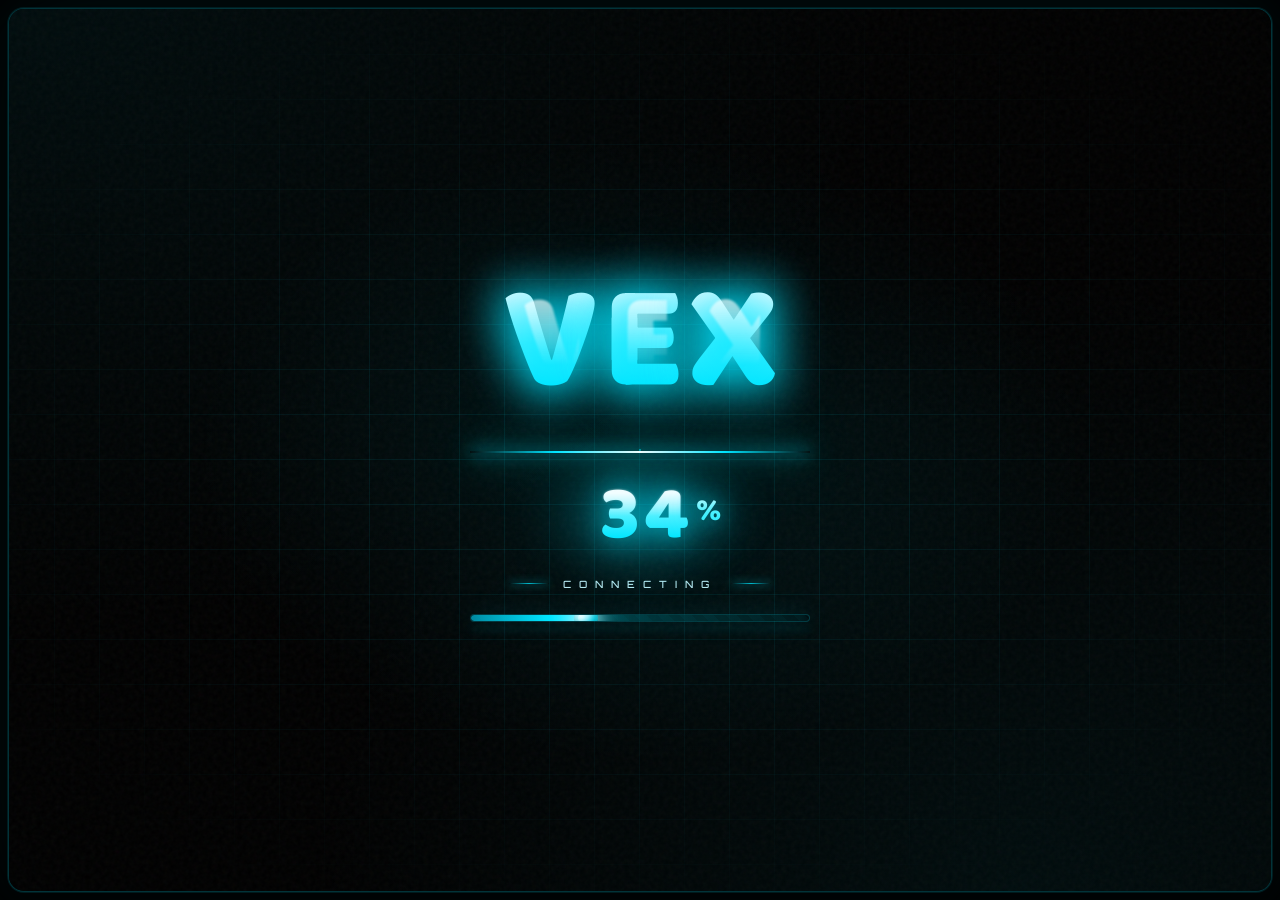
==== commit a6874cf9: "Update index.html" ====
--- a/index.html
+++ b/index.html
@@ -2,700 +2,1452 @@
 <html lang="fa" dir="rtl">
 <head>
     <meta charset="UTF-8">
-    <meta name="viewport" content="width=device-width, initial-scale=1.0">
-    <meta http-equiv="Content-Security-Policy" content="default-src 'self' 'unsafe-inline' 'unsafe-eval' https: data: blob:; img-src 'self' data: https: blob:; connect-src 'self' https: blob: data:;">
-    <title>VEX | پنل کاربری</title>
-    <script src="https://cdn.jsdelivr.net/npm/@emailjs/browser@4/dist/email.min.js"></script>
-    <link href="https://fonts.googleapis.com/css2?family=Vazirmatn:wght@300;400;500;600;700;800&display=swap" rel="stylesheet">
-    <link rel="stylesheet" href="style.css">
+    <meta name="viewport" content="width=device-width, initial-scale=1.0, maximum-scale=1.0, user-scalable=no">
+    <meta name="theme-color" content="#000000">
+    <title>VEX</title>
+    <link rel="preconnect" href="https://fonts.googleapis.com">
+    <link rel="preconnect" href="https://fonts.gstatic.com" crossorigin>
+    <link href="https://fonts.googleapis.com/css2?family=Baloo+2:wght@400;600;700;800&family=Orbitron:wght@400;500;700;900&display=swap" rel="stylesheet">
+    <style>
+        :root {
+            --bg-0: #000000;
+            --bg-1: #030608;
+            --cyan: #00e5ff;
+            --cyan-bright: #4df0ff;
+            --cyan-dim: #00b8cc;
+            --cyan-deep: #0088a0;
+            --cyan-glow: rgba(0, 229, 255, 0.7);
+            --cyan-soft: rgba(0, 229, 255, 0.15);
+            --white: #ffffff;
+            --white-dim: #b8e8f0;
+        }
+
+        * {
+            margin: 0;
+            padding: 0;
+            box-sizing: border-box;
+            -webkit-tap-highlight-color: transparent;
+            scrollbar-width: none;
+            -ms-overflow-style: none;
+        }
+
+        *::-webkit-scrollbar {
+            display: none;
+            width: 0;
+            height: 0;
+        }
+
+        html, body {
+            height: 100%;
+            width: 100%;
+            overflow: hidden;
+            background: var(--bg-0);
+            font-family: 'Baloo 2', 'Orbitron', sans-serif;
+        }
+
+        body {
+            color: var(--white);
+            display: flex;
+            flex-direction: column;
+            position: relative;
+            isolation: isolate;
+        }
+
+        /* ============ FRAME ============ */
+        .frame-wrapper {
+            flex: 1;
+            position: relative;
+            margin: 8px;
+            border-radius: 16px;
+            overflow: hidden;
+            border: 1px solid rgba(0, 229, 255, 0.2);
+            background: var(--bg-1);
+            box-shadow: 
+                0 0 0 1px rgba(0, 229, 255, 0.1),
+                0 20px 60px rgba(0, 0, 0, 0.9),
+                0 0 100px rgba(0, 229, 255, 0.1),
+                inset 0 0 80px rgba(0, 229, 255, 0.04);
+            min-height: 0;
+        }
+
+        .frame-wrapper::before {
+            content: '';
+            position: absolute;
+            inset: -1px;
+            border-radius: 16px;
+            padding: 1px;
+            background: linear-gradient(135deg, 
+                rgba(0, 229, 255, 0.6), 
+                transparent 40%, 
+                transparent 60%, 
+                rgba(0, 229, 255, 0.6));
+            -webkit-mask: 
+                linear-gradient(#fff 0 0) content-box, 
+                linear-gradient(#fff 0 0);
+            -webkit-mask-composite: xor;
+            mask-composite: exclude;
+            pointer-events: none;
+            z-index: 2;
+        }
+
+        iframe {
+            width: 100%;
+            height: 100%;
+            border: none;
+            display: block;
+            background: #fff;
+            position: relative;
+            z-index: 1;
+            opacity: 0;
+            transition: opacity 0.8s ease 0.3s;
+        }
+
+        iframe.ready {
+            opacity: 1;
+        }
+
+        /* ============ LOADING SCREEN ============ */
+        .loading-screen {
+            position: absolute;
+            inset: 0;
+            z-index: 10;
+            display: flex;
+            flex-direction: column;
+            align-items: center;
+            justify-content: center;
+            background: 
+                radial-gradient(ellipse at center, rgba(0, 229, 255, 0.08), transparent 50%),
+                radial-gradient(ellipse at 80% 100%, rgba(0, 229, 255, 0.05), transparent 50%),
+                radial-gradient(ellipse at 0% 0%, rgba(0, 229, 255, 0.05), transparent 50%),
+                #000000;
+            transition: opacity 1s cubic-bezier(0.16, 1, 0.3, 1), visibility 1s;
+            overflow: hidden;
+            direction: ltr;
+        }
+
+        .loading-screen.hidden {
+            opacity: 0;
+            visibility: hidden;
+            pointer-events: none;
+        }
+
+        /* ============ BACKGROUND GRID ============ */
+        .grid-layer {
+            position: absolute;
+            inset: 0;
+            background-image: 
+                linear-gradient(rgba(0, 229, 255, 0.08) 1px, transparent 1px),
+                linear-gradient(90deg, rgba(0, 229, 255, 0.08) 1px, transparent 1px);
+            background-size: 45px 45px;
+            mask-image: radial-gradient(ellipse 80% 70% at 50% 50%, black 20%, transparent 80%);
+            -webkit-mask-image: radial-gradient(ellipse 80% 70% at 50% 50%, black 20%, transparent 80%);
+            opacity: 0;
+            animation: gridFadeIn 1s ease 0.2s forwards, gridMove 20s linear 0.2s infinite;
+        }
+
+        @keyframes gridFadeIn {
+            0% { opacity: 0; }
+            100% { opacity: 1; }
+        }
+
+        @keyframes gridMove {
+            0% { background-position: 0 0; }
+            100% { background-position: 45px 45px; }
+        }
+
+        /* ============ RADIAL RINGS ============ */
+        .radial-bg {
+            position: absolute;
+            top: 50%;
+            left: 50%;
+            transform: translate(-50%, -50%);
+            width: 700px;
+            height: 700px;
+            pointer-events: none;
+            z-index: 1;
+        }
+
+        .radial-ring {
+            position: absolute;
+            top: 50%;
+            left: 50%;
+            transform: translate(-50%, -50%);
+            border-radius: 50%;
+            border: 1px solid rgba(0, 229, 255, 0.2);
+            animation: radialPulse 4s ease-out infinite;
+            box-shadow: 0 0 40px rgba(0, 229, 255, 0.15);
+        }
+
+        .radial-ring:nth-child(1) { animation-delay: 0s; }
+        .radial-ring:nth-child(2) { animation-delay: 1s; }
+        .radial-ring:nth-child(3) { animation-delay: 2s; }
+        .radial-ring:nth-child(4) { animation-delay: 3s; }
+
+        @keyframes radialPulse {
+            0% {
+                width: 80px;
+                height: 80px;
+                opacity: 0;
+                border-width: 2px;
+            }
+            20% { opacity: 0.9; }
+            100% {
+                width: 700px;
+                height: 700px;
+                opacity: 0;
+                border-width: 0.5px;
+            }
+        }
+
+        /* ============ LOGO CONTAINER ============ */
+        .logo-container {
+            position: relative;
+            z-index: 5;
+            display: flex;
+            align-items: center;
+            justify-content: center;
+            margin-bottom: 60px;
+        }
+
+        .neon-glow-bg {
+            position: absolute;
+            top: 50%;
+            left: 50%;
+            transform: translate(-50%, -50%);
+            width: 500px;
+            height: 250px;
+            border-radius: 50%;
+            background: radial-gradient(ellipse at center, 
+                rgba(0, 229, 255, 0.5) 0%,
+                rgba(0, 229, 255, 0.25) 30%,
+                rgba(0, 229, 255, 0.1) 50%,
+                transparent 70%);
+            filter: blur(30px);
+            opacity: 0;
+            animation: glowPulse 3s ease-in-out 1.5s infinite;
+            z-index: -1;
+            pointer-events: none;
+        }
+
+        @keyframes glowPulse {
+            0%, 100% { 
+                opacity: 0.6; 
+                transform: translate(-50%, -50%) scale(1);
+            }
+            50% { 
+                opacity: 1; 
+                transform: translate(-50%, -50%) scale(1.15);
+            }
+        }
+
+        /* ============ VEX LETTERS ============ */
+        .vex-letters {
+            display: flex;
+            align-items: center;
+            justify-content: center;
+            gap: 4px;
+            position: relative;
+            direction: ltr;
+            perspective: 1000px;
+        }
+
+        .letter {
+            font-family: 'Baloo 2', 'Orbitron', sans-serif;
+            font-size: 150px;
+            font-weight: 800;
+            line-height: 1;
+            position: relative;
+            display: inline-block;
+            background: linear-gradient(180deg, 
+                #ffffff 0%, 
+                #e0faff 20%,
+                #4df0ff 50%,
+                #00e5ff 80%,
+                #00b8cc 100%);
+            -webkit-background-clip: text;
+            background-clip: text;
+            -webkit-text-fill-color: transparent;
+            opacity: 0;
+            transform: translateY(80px) scale(0.3);
+            filter: drop-shadow(0 0 15px rgba(0, 229, 255, 0.6));
+        }
+
+        .letter.v {
+            animation: bubbleIn 1.4s cubic-bezier(0.34, 1.8, 0.64, 1) 0.3s forwards,
+                       bubbleFloat 3s ease-in-out 1.7s infinite;
+        }
+        .letter.e {
+            animation: bubbleIn 1.4s cubic-bezier(0.34, 1.8, 0.64, 1) 0.7s forwards,
+                       bubbleFloat 3.2s ease-in-out 2.1s infinite;
+        }
+        .letter.x {
+            animation: bubbleIn 1.4s cubic-bezier(0.34, 1.8, 0.64, 1) 1.1s forwards,
+                       bubbleFloat 2.8s ease-in-out 2.5s infinite;
+        }
+
+        @keyframes bubbleIn {
+            0% {
+                opacity: 0;
+                transform: translateY(80px) scale(0.3);
+                filter: blur(15px) drop-shadow(0 0 0px transparent);
+            }
+            40% {
+                opacity: 1;
+                filter: blur(0px) drop-shadow(0 0 30px rgba(0, 229, 255, 0.9));
+            }
+            60% {
+                transform: translateY(-15px) scale(1.15);
+                filter: blur(0px) drop-shadow(0 0 40px rgba(0, 229, 255, 1));
+            }
+            80% {
+                transform: translateY(5px) scale(0.95);
+            }
+            100% {
+                opacity: 1;
+                transform: translateY(0) scale(1);
+                filter: blur(0px) drop-shadow(0 0 20px rgba(0, 229, 255, 0.7));
+            }
+        }
+
+        @keyframes bubbleFloat {
+            0%, 100% { 
+                transform: translateY(0) scale(1) rotate(0deg);
+                filter: drop-shadow(0 0 20px rgba(0, 229, 255, 0.7));
+            }
+            25% { 
+                transform: translateY(-8px) scale(1.03) rotate(-1deg);
+                filter: drop-shadow(0 0 30px rgba(0, 229, 255, 0.9));
+            }
+            50% { 
+                transform: translateY(-3px) scale(1.05) rotate(1deg);
+                filter: drop-shadow(0 0 35px rgba(0, 229, 255, 1));
+            }
+            75% { 
+                transform: translateY(-10px) scale(1.02) rotate(-0.5deg);
+                filter: drop-shadow(0 0 28px rgba(0, 229, 255, 0.85));
+            }
+        }
+
+        .letter::before {
+            content: attr(data-letter);
+            position: absolute;
+            top: 5%;
+            left: 20%;
+            right: 20%;
+            font-family: 'Baloo 2', 'Orbitron', sans-serif;
+            font-size: 150px;
+            font-weight: 800;
+            background: linear-gradient(180deg, 
+                rgba(255, 255, 255, 0.9) 0%,
+                rgba(255, 255, 255, 0.3) 40%,
+                transparent 60%);
+            -webkit-background-clip: text;
+            background-clip: text;
+            -webkit-text-fill-color: transparent;
+            pointer-events: none;
+            z-index: 2;
+            filter: blur(1px);
+        }
+
+        .letter::after {
+            content: attr(data-letter);
+            position: absolute;
+            top: 0;
+            left: 0;
+            font-family: 'Baloo 2', 'Orbitron', sans-serif;
+            font-size: 150px;
+            font-weight: 800;
+            color: var(--cyan);
+            -webkit-text-fill-color: var(--cyan);
+            background: none;
+            filter: blur(25px);
+            z-index: -1;
+            opacity: 0;
+            animation: glowFadeIn 1s ease 1.5s forwards;
+        }
+
+        @keyframes glowFadeIn {
+            0% { opacity: 0; }
+            100% { opacity: 0.95; }
+        }
+
+        /* ============ LIGHTNING ============ */
+        .lightning {
+            position: absolute;
+            pointer-events: none;
+            z-index: 20;
+            opacity: 0;
+        }
+
+        .lightning::before {
+            content: '';
+            position: absolute;
+            width: 100%;
+            height: 100%;
+            background: 
+                linear-gradient(90deg, 
+                    transparent 0%,
+                    transparent 45%,
+                    var(--cyan) 48%,
+                    #ffffff 50%,
+                    var(--cyan) 52%,
+                    transparent 55%,
+                    transparent 100%);
+            filter: blur(1px);
+        }
+
+        .bolt-1 {
+            top: 0;
+            left: 50%;
+            transform: translateX(-50%);
+            width: 300px;
+            height: 300px;
+            animation: lightningStrike 3s ease-in-out infinite;
+            animation-delay: 2s;
+        }
+
+        .bolt-2 {
+            top: 20%;
+            left: 20%;
+            width: 200px;
+            height: 250px;
+            animation: lightningStrike 4s ease-in-out infinite;
+            animation-delay: 3.5s;
+            transform: rotate(-30deg);
+        }
+
+        .bolt-3 {
+            top: 15%;
+            right: 20%;
+            width: 200px;
+            height: 250px;
+            animation: lightningStrike 3.5s ease-in-out infinite;
+            animation-delay: 5s;
+            transform: rotate(35deg);
+        }
+
+        @keyframes lightningStrike {
+            0%, 88%, 100% {
+                opacity: 0;
+                filter: blur(2px);
+            }
+            89% {
+                opacity: 1;
+                filter: blur(0px) brightness(2);
+            }
+            90% { opacity: 0; }
+            91% {
+                opacity: 1;
+                filter: blur(0px) brightness(2.5);
+            }
+            92% { opacity: 0; }
+            93% {
+                opacity: 0.8;
+                filter: blur(0.5px) brightness(2);
+            }
+            94% { opacity: 0; }
+        }
+
+        .lightning-path {
+            position: absolute;
+            pointer-events: none;
+            z-index: 19;
+            opacity: 0;
+            filter: drop-shadow(0 0 8px var(--cyan)) drop-shadow(0 0 20px var(--cyan));
+        }
+
+        .lightning-path svg {
+            width: 100%;
+            height: 100%;
+        }
+
+        .lightning-path path {
+            fill: none;
+            stroke: var(--cyan);
+            stroke-width: 3;
+            stroke-linecap: round;
+            stroke-linejoin: round;
+            filter: drop-shadow(0 0 6px var(--cyan));
+        }
+
+        .path-1 {
+            top: -50px;
+            left: 50%;
+            transform: translateX(-50%);
+            width: 180px;
+            height: 400px;
+            animation: pathStrike 4s ease-in-out infinite 2.5s;
+        }
+
+        .path-2 {
+            top: 50px;
+            left: -30px;
+            width: 150px;
+            height: 300px;
+            transform: rotate(-25deg);
+            animation: pathStrike 5s ease-in-out infinite 4s;
+        }
+
+        .path-3 {
+            top: 30px;
+            right: -30px;
+            width: 150px;
+            height: 300px;
+            transform: rotate(25deg);
+            animation: pathStrike 4.5s ease-in-out infinite 5.5s;
+        }
+
+        @keyframes pathStrike {
+            0%, 90%, 100% {
+                opacity: 0;
+                transform: var(--base-transform, translateX(-50%)) scaleY(0.8);
+            }
+            91% {
+                opacity: 1;
+                transform: var(--base-transform, translateX(-50%)) scaleY(1);
+            }
+            92% {
+                opacity: 0.3;
+                transform: var(--base-transform, translateX(-50%)) scaleY(1.05);
+            }
+            93% {
+                opacity: 1;
+                transform: var(--base-transform, translateX(-50%)) scaleY(1);
+            }
+            94% { opacity: 0; }
+        }
+
+        .path-2 { --base-transform: rotate(-25deg); }
+        .path-3 { --base-transform: rotate(25deg); }
+
+        .arc-container {
+            position: absolute;
+            top: 50%;
+            left: 50%;
+            transform: translate(-50%, -50%);
+            width: 100%;
+            height: 100%;
+            pointer-events: none;
+            z-index: 8;
+        }
+
+        .arc {
+            position: absolute;
+            width: 4px;
+            height: 4px;
+            background: #ffffff;
+            border-radius: 50%;
+            box-shadow: 
+                0 0 10px #ffffff,
+                0 0 20px var(--cyan),
+                0 0 35px var(--cyan);
+            opacity: 0;
+            animation: arcFlash 2s ease-in-out infinite;
+        }
+
+        .arc:nth-child(1) { top: 10%; left: 15%; animation-delay: 2s; }
+        .arc:nth-child(2) { top: 80%; left: 85%; animation-delay: 2.3s; }
+        .arc:nth-child(3) { top: 90%; left: 20%; animation-delay: 2.6s; }
+        .arc:nth-child(4) { top: 15%; left: 80%; animation-delay: 2.9s; }
+        .arc:nth-child(5) { top: 50%; left: 5%; animation-delay: 3.2s; }
+        .arc:nth-child(6) { top: 50%; right: 5%; animation-delay: 3.5s; }
+        .arc:nth-child(7) { top: 5%; left: 50%; animation-delay: 3.8s; }
+        .arc:nth-child(8) { bottom: 5%; left: 50%; animation-delay: 4.1s; }
+
+        @keyframes arcFlash {
+            0%, 80%, 100% { opacity: 0; transform: scale(0.5); }
+            85% { opacity: 1; transform: scale(1.5); }
+            90% { opacity: 0.5; transform: scale(1); }
+            95% { opacity: 1; transform: scale(1.3); }
+        }
+
+        .screen-flash {
+            position: absolute;
+            inset: 0;
+            background: radial-gradient(ellipse at center, 
+                rgba(0, 229, 255, 0.4) 0%,
+                transparent 60%);
+            pointer-events: none;
+            z-index: 15;
+            opacity: 0;
+            animation: screenFlash 5s ease-in-out infinite;
+            animation-delay: 2s;
+        }
+
+        @keyframes screenFlash {
+            0%, 88%, 100% { opacity: 0; }
+            89% { opacity: 0.6; }
+            90% { opacity: 0; }
+            91% { opacity: 0.8; }
+            92% { opacity: 0; }
+            93% { opacity: 0.4; }
+            94% { opacity: 0; }
+        }
+
+        /* ============ LOGO LINE ============ */
+        .logo-line {
+            position: absolute;
+            bottom: -35px;
+            left: 50%;
+            transform: translateX(-50%) scaleX(0);
+            width: 340px;
+            height: 2px;
+            background: linear-gradient(90deg, 
+                transparent, 
+                var(--cyan), 
+                #ffffff,
+                var(--cyan),
+                transparent);
+            box-shadow: 
+                0 0 15px var(--cyan),
+                0 0 30px var(--cyan),
+                0 0 60px var(--cyan);
+            animation: lineExpand 1.5s cubic-bezier(0.16, 1, 0.3, 1) 1.8s forwards;
+        }
+
+        @keyframes lineExpand {
+            0% { 
+                transform: translateX(-50%) scaleX(0); 
+                opacity: 0;
+            }
+            100% { 
+                transform: translateX(-50%) scaleX(1); 
+                opacity: 1;
+            }
+        }
+
+        /* ============ LOADING INFO ============ */
+        .loading-info {
+            position: relative;
+            z-index: 5;
+            display: flex;
+            flex-direction: column;
+            align-items: center;
+            gap: 22px;
+            opacity: 0;
+            animation: infoFadeIn 1s ease 2.5s forwards;
+            direction: ltr;
+        }
+
+        @keyframes infoFadeIn {
+            0% { opacity: 0; transform: translateY(15px); }
+            100% { opacity: 1; transform: translateY(0); }
+        }
+
+        /* ============ BUBBLE PERCENTAGE ============ */
+        .percent-wrap {
+            display: flex;
+            align-items: center;
+            justify-content: center;
+            gap: 6px;
+            direction: ltr;
+            position: relative;
+            perspective: 800px;
+        }
+
+        .percent-num {
+            font-family: 'Baloo 2', 'Orbitron', sans-serif;
+            font-size: 76px;
+            font-weight: 800;
+            line-height: 1;
+            position: relative;
+            display: inline-block;
+            background: linear-gradient(180deg, 
+                #ffffff 0%, 
+                #e0faff 20%,
+                #4df0ff 50%,
+                #00e5ff 80%,
+                #00b8cc 100%);
+            -webkit-background-clip: text;
+            background-clip: text;
+            -webkit-text-fill-color: transparent;
+            font-variant-numeric: tabular-nums;
+            min-width: 130px;
+            text-align: right;
+            filter: drop-shadow(0 0 15px rgba(0, 229, 255, 0.7))
+                    drop-shadow(0 0 30px rgba(0, 229, 255, 0.4));
+            animation: percentFloat 3s ease-in-out infinite;
+            letter-spacing: 1px;
+        }
+
+        /* Bubble inner highlight */
+        .percent-num::before {
+            content: attr(data-value);
+            position: absolute;
+            top: 0;
+            left: 0;
+            right: 0;
+            bottom: 0;
+            font-family: 'Baloo 2', 'Orbitron', sans-serif;
+            font-size: 76px;
+            font-weight: 800;
+            letter-spacing: 1px;
+            text-align: right;
+            background: linear-gradient(180deg, 
+                rgba(255, 255, 255, 0.95) 0%,
+                rgba(255, 255, 255, 0.4) 25%,
+                transparent 50%);
+            -webkit-background-clip: text;
+            background-clip: text;
+            -webkit-text-fill-color: transparent;
+            pointer-events: none;
+            filter: blur(0.8px);
+        }
+
+        @keyframes percentFloat {
+            0%, 100% { 
+                transform: translateY(0) scale(1) rotate(0deg);
+                filter: drop-shadow(0 0 15px rgba(0, 229, 255, 0.7))
+                        drop-shadow(0 0 30px rgba(0, 229, 255, 0.4));
+            }
+            25% { 
+                transform: translateY(-5px) scale(1.03) rotate(-0.5deg);
+                filter: drop-shadow(0 0 22px rgba(0, 229, 255, 0.9))
+                        drop-shadow(0 0 45px rgba(0, 229, 255, 0.6));
+            }
+            50% { 
+                transform: translateY(-2px) scale(1.05) rotate(0.5deg);
+                filter: drop-shadow(0 0 28px rgba(0, 229, 255, 1))
+                        drop-shadow(0 0 55px rgba(0, 229, 255, 0.7));
+            }
+            75% { 
+                transform: translateY(-7px) scale(1.02) rotate(-0.3deg);
+                filter: drop-shadow(0 0 20px rgba(0, 229, 255, 0.85))
+                        drop-shadow(0 0 40px rgba(0, 229, 255, 0.5));
+            }
+        }
+
+        /* Pop animation when number changes */
+        .percent-num.pop {
+            animation: percentPop 0.35s cubic-bezier(0.34, 1.8, 0.64, 1),
+                       percentFloat 3s ease-in-out 0.35s infinite;
+        }
+
+        @keyframes percentPop {
+            0% { 
+                transform: scale(1.35) rotate(-3deg);
+                filter: drop-shadow(0 0 35px rgba(0, 229, 255, 1))
+                        drop-shadow(0 0 70px rgba(0, 229, 255, 0.8));
+            }
+            50% { 
+                transform: scale(0.92) rotate(2deg);
+            }
+            100% { 
+                transform: scale(1) rotate(0deg);
+            }
+        }
+
+        /* Glow around percent */
+        .percent-glow {
+            position: absolute;
+            top: 50%;
+            left: 50%;
+            transform: translate(-50%, -50%);
+            width: 220px;
+            height: 120px;
+            border-radius: 50%;
+            background: radial-gradient(ellipse at center, 
+                rgba(0, 229, 255, 0.35) 0%,
+                rgba(0, 229, 255, 0.15) 40%,
+                transparent 70%);
+            filter: blur(25px);
+            z-index: -1;
+            pointer-events: none;
+            animation: percentGlowPulse 2s ease-in-out infinite;
+        }
+
+        @keyframes percentGlowPulse {
+            0%, 100% { 
+                opacity: 0.7; 
+                transform: translate(-50%, -50%) scale(1);
+            }
+            50% { 
+                opacity: 1; 
+                transform: translate(-50%, -50%) scale(1.2);
+            }
+        }
+
+        /* Percent symbol */
+        .percent-symbol {
+            font-family: 'Baloo 2', 'Orbitron', sans-serif;
+            font-size: 32px;
+            font-weight: 700;
+            background: linear-gradient(180deg, 
+                #ffffff 0%,
+                #4df0ff 50%,
+                #00e5ff 100%);
+            -webkit-background-clip: text;
+            background-clip: text;
+            -webkit-text-fill-color: transparent;
+            filter: drop-shadow(0 0 12px rgba(0, 229, 255, 0.9))
+                    drop-shadow(0 0 25px rgba(0, 229, 255, 0.5));
+            animation: percentFloat 3.2s ease-in-out 0.3s infinite;
+            align-self: flex-start;
+            margin-top: 8px;
+        }
+
+        /* Status text */
+        .status-text {
+            font-family: 'Orbitron', sans-serif;
+            font-size: 10px;
+            letter-spacing: 8px;
+            color: var(--white-dim);
+            font-weight: 500;
+            text-transform: uppercase;
+            display: flex;
+            align-items: center;
+            gap: 14px;
+            height: 16px;
+            direction: ltr;
+        }
+
+        .status-text::before,
+        .status-text::after {
+            content: '';
+            width: 40px;
+            height: 1px;
+            background: linear-gradient(90deg, transparent, var(--cyan-dim), transparent);
+            box-shadow: 0 0 8px var(--cyan);
+        }
+
+        /* ============ SUPER BUBBLE PROGRESS BAR ============ */
+        .bar-container {
+            position: relative;
+            display: flex;
+            flex-direction: column;
+            align-items: center;
+            gap: 8px;
+        }
+
+        .bar-track {
+            width: 340px;
+            max-width: 80vw;
+            height: 8px;
+            background: rgba(0, 229, 255, 0.08);
+            border-radius: 20px;
+            overflow: hidden;
+            position: relative;
+            box-shadow: 
+                inset 0 0 12px rgba(0, 0, 0, 0.9),
+                inset 0 0 20px rgba(0, 229, 255, 0.15),
+                0 0 25px rgba(0, 229, 255, 0.15);
+            border: 1px solid rgba(0, 229, 255, 0.15);
+        }
+
+        /* Animated shine across track */
+        .bar-track::before {
+            content: '';
+            position: absolute;
+            inset: 0;
+            background: linear-gradient(90deg, 
+                transparent,
+                rgba(0, 229, 255, 0.15),
+                transparent);
+            animation: trackShine 3s linear infinite;
+            pointer-events: none;
+            z-index: 3;
+        }
+
+        @keyframes trackShine {
+            0% { transform: translateX(-100%); }
+            100% { transform: translateX(100%); }
+        }
+
+        /* Diagonal stripes overlay on track */
+        .bar-track::after {
+            content: '';
+            position: absolute;
+            inset: 0;
+            background: repeating-linear-gradient(
+                45deg,
+                transparent,
+                transparent 8px,
+                rgba(0, 229, 255, 0.05) 8px,
+                rgba(0, 229, 255, 0.05) 16px
+            );
+            animation: stripesMove 1s linear infinite;
+            pointer-events: none;
+            z-index: 2;
+            opacity: 0.5;
+        }
+
+        @keyframes stripesMove {
+            0% { background-position: 0 0; }
+            100% { background-position: 32px 0; }
+        }
+
+        .bar-fill {
+            height: 100%;
+            width: 0%;
+            background: linear-gradient(90deg, 
+                var(--cyan-deep), 
+                var(--cyan), 
+                #ffffff,
+                var(--cyan));
+            background-size: 200% 100%;
+            border-radius: 20px;
+            box-shadow: 
+                0 0 15px var(--cyan),
+                0 0 35px var(--cyan-glow),
+                0 0 60px var(--cyan-glow);
+            transition: width 0.4s cubic-bezier(0.16, 1, 0.3, 1);
+            animation: barFlow 2s linear infinite;
+            position: relative;
+            z-index: 1;
+            overflow: visible;
+        }
+
+        @keyframes barFlow {
+            0% { background-position: 0% 50%; }
+            100% { background-position: 200% 50%; }
+        }
+
+        /* Bubble head on bar */
+        .bar-fill::after {
+            content: '';
+            position: absolute;
+            right: -10px;
+            top: 50%;
+            transform: translateY(-50%);
+            width: 24px;
+            height: 24px;
+            border-radius: 50%;
+            background: radial-gradient(circle at 35% 30%,
+                #ffffff 0%,
+                #a8f5ff 30%,
+                var(--cyan) 60%,
+                var(--cyan-dim) 100%);
+            box-shadow: 
+                0 0 20px #ffffff,
+                0 0 35px var(--cyan),
+                0 0 55px var(--cyan),
+                0 0 80px var(--cyan-glow),
+                inset -3px -3px 8px rgba(0, 0, 0, 0.3),
+                inset 3px 3px 8px rgba(255, 255, 255, 0.5);
+            opacity: 0;
+            transition: opacity 0.3s ease;
+            animation: bubbleHeadFloat 1.5s ease-in-out infinite;
+        }
+
+        /* Bubble inner highlight */
+        .bar-fill::before {
+            content: '';
+            position: absolute;
+            right: 2px;
+            top: 50%;
+            transform: translateY(-50%);
+            width: 8px;
+            height: 8px;
+            border-radius: 50%;
+            background: radial-gradient(circle at 30% 30%, 
+                rgba(255, 255, 255, 0.95), 
+                transparent 70%);
+            filter: blur(0.5px);
+            z-index: 2;
+            opacity: 0;
+            transition: opacity 0.3s ease;
+        }
+
+        .bar-fill.active::after {
+            opacity: 1;
+        }
+
+        .bar-fill.active::before {
+            opacity: 1;
+        }
+
+        @keyframes bubbleHeadFloat {
+            0%, 100% { 
+                transform: translateY(-50%) scale(1);
+                box-shadow: 
+                    0 0 20px #ffffff,
+                    0 0 35px var(--cyan),
+                    0 0 55px var(--cyan),
+                    0 0 80px var(--cyan-glow),
+                    inset -3px -3px 8px rgba(0, 0, 0, 0.3),
+                    inset 3px 3px 8px rgba(255, 255, 255, 0.5);
+            }
+            50% { 
+                transform: translateY(-50%) scale(1.2);
+                box-shadow: 
+                    0 0 30px #ffffff,
+                    0 0 50px var(--cyan),
+                    0 0 80px var(--cyan),
+                    0 0 120px var(--cyan-glow),
+                    inset -3px -3px 8px rgba(0, 0, 0, 0.3),
+                    inset 3px 3px 8px rgba(255, 255, 255, 0.5);
+            }
+        }
+
+        /* Bubbles trail behind the head */
+        .bubble-trail {
+            position: absolute;
+            top: 50%;
+            transform: translateY(-50%);
+            width: 6px;
+            height: 6px;
+            border-radius: 50%;
+            background: radial-gradient(circle at 30% 30%,
+                #ffffff,
+                var(--cyan) 60%,
+                transparent);
+            box-shadow: 
+                0 0 8px var(--cyan),
+                0 0 15px var(--cyan);
+            opacity: 0;
+            pointer-events: none;
+            z-index: 1;
+        }
+
+        .bar-fill.active .bubble-trail {
+            animation: trailFade 1.2s ease-in-out infinite;
+        }
+
+        @keyframes trailFade {
+            0% { 
+                opacity: 0.9; 
+                transform: translateY(-50%) scale(1);
+            }
+            100% { 
+                opacity: 0; 
+                transform: translateY(-50%) scale(0.3) translateX(-15px);
+            }
+        }
+
+        /* Bar reflection */
+        .bar-reflection {
+            position: relative;
+            width: 340px;
+            max-width: 80vw;
+            height: 6px;
+            background: linear-gradient(180deg,
+                rgba(0, 229, 255, 0.15),
+                transparent);
+            border-radius: 0 0 20px 20px;
+            filter: blur(3px);
+            margin-top: -3px;
+            opacity: 0.6;
+        }
+
+        /* ============ NOISE OVERLAY ============ */
+        .noise {
+            position: absolute;
+            inset: 0;
+            z-index: 3;
+            opacity: 0.04;
+            pointer-events: none;
+            background-image: url("data:image/svg+xml,%3Csvg viewBox='0 0 200 200' xmlns='http://www.w3.org/2000/svg'%3E%3Cfilter id='n'%3E%3CfeTurbulence type='fractalNoise' baseFrequency='0.9' numOctaves='3' /%3E%3C/filter%3E%3Crect width='100%25' height='100%25' filter='url(%23n)'/%3E%3C/svg%3E");
+        }
+
+        /* ============ SPARKS ============ */
+        .sparks {
+            position: absolute;
+            inset: 0;
+            pointer-events: none;
+            z-index: 7;
+            overflow: hidden;
+        }
+
+        .spark {
+            position: absolute;
+            width: 3px;
+            height: 3px;
+            background: #ffffff;
+            border-radius: 50%;
+            box-shadow: 
+                0 0 8px #ffffff,
+                0 0 15px var(--cyan),
+                0 0 25px var(--cyan);
+            opacity: 0;
+            animation: sparkRise linear infinite;
+        }
+
+        @keyframes sparkRise {
+            0% {
+                opacity: 0;
+                transform: translateY(0) scale(0.5);
+            }
+            10% { opacity: 1; }
+            90% { opacity: 1; }
+            100% {
+                opacity: 0;
+                transform: translateY(-300px) scale(0);
+            }
+        }
+
+        /* ============ RESPONSIVE ============ */
+        @media (max-width: 640px) {
+            .frame-wrapper {
+                margin: 6px;
+                border-radius: 14px;
+            }
+
+            .letter,
+            .letter::before,
+            .letter::after {
+                font-size: 100px;
+            }
+
+            .neon-glow-bg {
+                width: 350px;
+                height: 180px;
+            }
+
+            .logo-container {
+                margin-bottom: 45px;
+            }
+
+            .logo-line {
+                width: 240px;
+                bottom: -28px;
+            }
+
+            .percent-num,
+            .percent-num::before {
+                font-size: 56px;
+                min-width: 100px;
+            }
+
+            .percent-glow {
+                width: 180px;
+                height: 90px;
+            }
+
+            .percent-symbol {
+                font-size: 24px;
+            }
+
+            .bar-track,
+            .bar-reflection {
+                width: 250px;
+                height: 7px;
+            }
+
+            .bar-fill::after {
+                width: 18px;
+                height: 18px;
+                right: -8px;
+            }
+
+            .bar-fill::before {
+                width: 6px;
+                height: 6px;
+            }
+
+            .status-text {
+                font-size: 9px;
+                letter-spacing: 5px;
+            }
+
+            .status-text::before,
+            .status-text::after {
+                width: 25px;
+            }
+
+            .radial-bg {
+                width: 400px;
+                height: 400px;
+            }
+
+            @keyframes radialPulse {
+                0% { width: 50px; height: 50px; opacity: 0; border-width: 2px; }
+                20% { opacity: 0.9; }
+                100% { width: 400px; height: 400px; opacity: 0; border-width: 0.5px; }
+            }
+
+            .bolt-1, .bolt-2, .bolt-3 { width: 150px; height: 150px; }
+            .path-1 { width: 130px; height: 280px; }
+            .path-2, .path-3 { width: 100px; height: 200px; }
+        }
+
+        @media (max-width: 380px) {
+            .letter,
+            .letter::before,
+            .letter::after {
+                font-size: 78px;
+            }
+            .percent-num,
+            .percent-num::before {
+                font-size: 44px;
+                min-width: 80px;
+            }
+            .percent-symbol {
+                font-size: 20px;
+            }
+        }
+
+        .frame-wrapper {
+            -webkit-user-select: none;
+            user-select: none;
+        }
+    </style>
 </head>
 <body>
 
-    <div class="bubble"></div>
-    <div class="bubble"></div>
-    <div class="bubble"></div>
-    <div class="bubble"></div>
-    <div class="bubble"></div>
-
-    <!-- نوتیفیکیشن قرمز -->
-    <div class="verify-notice hidden" id="verifyNotice">
-        <svg xmlns="http://www.w3.org/2000/svg" fill="none" viewBox="0 0 24 24" stroke="currentColor" stroke-width="2.5">
-            <path stroke-linecap="round" stroke-linejoin="round" d="M12 9v2m0 4h.01m-6.938 4h13.856c1.54 0 2.502-1.667 1.732-3L13.732 4c-.77-1.333-2.694-1.333-3.464 0L3.34 16c-.77 1.333.192 3 1.732 3z" />
-        </svg>
-        <span>⚠️ لطفاً برای استفاده از تمامی امکانات، حساب خود را وریفای کنید و یوزرنیم تلگرام خود را وارد کنید</span>
-    </div>
-
-    <!-- پنل ثبت‌نام -->
-    <div class="signup-panel" id="signupPanel" style="display: none;">
-        <div class="step active" id="step1">
-            <div class="brand-wrapper">
-                <div class="icon-wrapper"><img src="https://cdn.imgurl.ir/uploads/j0904_msg45237068-49764.jpg" alt="VEX" onerror="this.style.display='none';" draggable="false"></div>
-                <div class="brand-name">VEX</div>
-                <div class="brand-tagline">SECURE • VERIFY • TRUST</div>
+    <div class="frame-wrapper" id="frameWrapper">
+        <div class="loading-screen" id="loadingScreen">
+            <!-- Background grid -->
+            <div class="grid-layer"></div>
+
+            <!-- Noise -->
+            <div class="noise"></div>
+
+            <!-- Radial pulse rings -->
+            <div class="radial-bg">
+                <div class="radial-ring"></div>
+                <div class="radial-ring"></div>
+                <div class="radial-ring"></div>
+                <div class="radial-ring"></div>
             </div>
-            <h2>خوش آمدید 👋</h2>
-            <p class="subtitle">برای ثبت‌نام، اطلاعات زیر را وارد کنید</p>
-            <div class="input-group">
-                <input type="email" id="emailInput" placeholder="example@gmail.com">
-                <svg class="input-icon" xmlns="http://www.w3.org/2000/svg" fill="none" viewBox="0 0 24 24" stroke="currentColor" stroke-width="2"><path stroke-linecap="round" stroke-linejoin="round" d="M3 8l7.89 5.26a2 2 0 002.22 0L21 8M5 19h14a2 2 0 002-2V7a2 2 0 00-2-2H5a2 2 0 00-2 2v10a2 2 0 002 2z" /></svg>
+
+            <!-- Scan line -->
+            <div class="scan-line"></div>
+
+            <!-- Screen flash for lightning -->
+            <div class="screen-flash"></div>
+
+            <!-- Lightning paths -->
+            <div class="lightning-path path-1">
+                <svg viewBox="0 0 100 400" preserveAspectRatio="none">
+                    <path d="M50 0 L45 40 L55 60 L40 110 L52 130 L38 180 L48 200 L35 250 L45 270 L30 320 L50 340 L40 400" />
+                </svg>
             </div>
-            <div class="input-group">
-                <input type="tel" id="phoneInput" placeholder="09xxxxxxxxx" maxlength="11" style="direction: ltr; padding-right: 16px;">
+            <div class="lightning-path path-2">
+                <svg viewBox="0 0 100 300" preserveAspectRatio="none">
+                    <path d="M50 0 L40 30 L55 55 L42 90 L58 120 L45 160 L60 190 L48 230 L62 260 L50 300" />
+                </svg>
             </div>
-            <button onclick="sendCode()" id="sendBtn"><span class="btn-text">ارسال کد به ایمیل</span><div class="spinner"></div></button>
-            <div class="error" id="errorMsg"></div>
-        </div>
-        <div class="step" id="step2">
-            <div class="brand-wrapper">
-                <div class="icon-wrapper"><img src="https://cdn.imgurl.ir/uploads/j0904_msg45237068-49764.jpg" alt="VEX" onerror="this.style.display='none';" draggable="false"></div>
-                <div class="brand-name">VEX</div>
+            <div class="lightning-path path-3">
+                <svg viewBox="0 0 100 300" preserveAspectRatio="none">
+                    <path d="M50 0 L60 30 L45 55 L58 90 L42 120 L55 160 L40 190 L52 230 L38 260 L50 300" />
+                </svg>
             </div>
-            <h2>کد ارسال شد ✉️</h2>
-            <p class="subtitle">کد ۶ رقمی به ایمیل زیر ارسال شد:</p>
-            <span class="email-highlight" id="emailShow"></span>
-            <div class="input-group"><input type="tel" id="codeInput" placeholder="- - - - - -" maxlength="6" inputmode="numeric"></div>
-            <div class="timer-box" id="timerBox">
-                <span class="timer-label">⏱️ زمان باقی‌مانده:</span>
-                <span class="timer-value" id="timerValue">02:00</span>
-            </div>
-            <button onclick="verifyCode()" id="verifyBtn"><span class="btn-text">تایید و ورود</span><div class="spinner"></div></button>
-            <button onclick="resendCode()" class="resend-btn" id="resendBtn"><span class="btn-text">🔄 ارسال مجدد کد</span><div class="spinner"></div></button>
-            <button onclick="goBack()" class="back-btn">تغییر ایمیل</button>
-            <div class="error" id="codeError"></div>
-        </div>
-    </div>
-
-    <!-- اپ اصلی -->
-    <div class="container" id="mainApp">
-
-        <!-- ============ HOME ============ -->
-        <div id="page-home" style="display:none;">
-            <div class="page-header">
-                <div class="page-header-icon"><svg xmlns="http://www.w3.org/2000/svg" fill="none" viewBox="0 0 24 24" stroke="currentColor"><path stroke-linecap="round" stroke-linejoin="round" d="M3 12l2-2m0 0l7-7 7 7M5 10v10a1 1 0 001 1h3m10-11l2 2m-2-2v10a1 1 0 01-1 1h-3m-6 0a1 1 0 001-1v-4a1 1 0 011-1h2a1 1 0 011 1v4a1 1 0 001 1m-6 0h6" /></svg></div>
-                <div class="page-header-text"><h1>خانه</h1><div class="sub">DASHBOARD</div></div>
-            </div>
-            <div class="section">
-                <div class="home-welcome"><h2>سلام 👋</h2><p>به پنل کاربری VEX خوش آمدید</p></div>
-                <div class="home-grid">
-                    <div class="home-tile" onclick="openOrderTypeModal()">
-                        <div class="home-tile-icon"><svg xmlns="http://www.w3.org/2000/svg" fill="none" viewBox="0 0 24 24" stroke="currentColor" stroke-width="2"><path stroke-linecap="round" stroke-linejoin="round" d="M12 4v16m8-8H4" /></svg></div>
-                        <div class="home-tile-title">سفارش جدید</div>
-                        <div class="home-tile-sub">ثبت سفارش جدید</div>
-                    </div>
-                    <div class="home-tile" onclick="switchPage('orders')">
-                        <div class="home-tile-icon"><svg xmlns="http://www.w3.org/2000/svg" fill="none" viewBox="0 0 24 24" stroke="currentColor" stroke-width="2"><path stroke-linecap="round" stroke-linejoin="round" d="M9 5H7a2 2 0 00-2 2v12a2 2 0 002 2h10a2 2 0 002-2V7a2 2 0 00-2-2h-2" /></svg></div>
-                        <div class="home-tile-title">سفارشات من</div>
-                        <div class="home-tile-sub">مشاهده سفارشات</div>
-                    </div>
-                    <div class="home-tile" onclick="switchPage('support')">
-                        <div class="home-tile-icon"><svg xmlns="http://www.w3.org/2000/svg" fill="none" viewBox="0 0 24 24" stroke="currentColor" stroke-width="2"><path stroke-linecap="round" stroke-linejoin="round" d="M18.364 5.636l-3.536 3.536m0 5.656l3.536 3.536M9.172 9.172L5.636 5.636m3.536 9.192l-3.536 3.536M21 12a9 9 0 11-18 0 9 9 0 0118 0zm-5 0a4 4 0 11-8 0 4 4 0 018 0z" /></svg></div>
-                        <div class="home-tile-title">پشتیبانی</div>
-                        <div class="home-tile-sub">ارتباط با ما</div>
-                    </div>
-                    <div class="home-tile" onclick="switchPage('profile')">
-                        <div class="home-tile-icon"><svg xmlns="http://www.w3.org/2000/svg" fill="none" viewBox="0 0 24 24" stroke="currentColor" stroke-width="2"><path stroke-linecap="round" stroke-linejoin="round" d="M16 7a4 4 0 11-8 0 4 4 0 018 0zM12 14a7 7 0 00-7 7h14a7 7 0 00-7-7z" /></svg></div>
-                        <div class="home-tile-title">پروفایل</div>
-                        <div class="home-tile-sub">حساب کاربری</div>
+
+            <!-- Lightning bolts -->
+            <div class="lightning bolt-1"></div>
+            <div class="lightning bolt-2"></div>
+            <div class="lightning bolt-3"></div>
+
+            <!-- Sparks -->
+            <div class="sparks" id="sparks"></div>
+
+            <!-- VEX LOGO -->
+            <div class="logo-container">
+                <div class="neon-glow-bg"></div>
+
+                <div class="vex-letters">
+                    <span class="letter v" data-letter="V">V</span>
+                    <span class="letter e" data-letter="E">E</span>
+                    <span class="letter x" data-letter="X">X</span>
+
+                    <div class="arc-container">
+                        <div class="arc"></div>
+                        <div class="arc"></div>
+                        <div class="arc"></div>
+                        <div class="arc"></div>
+                        <div class="arc"></div>
+                        <div class="arc"></div>
+                        <div class="arc"></div>
+                        <div class="arc"></div>
                     </div>
                 </div>
+                <div class="logo-line"></div>
             </div>
-            <div class="section">
-                <div class="chart-card" style="margin-top: 0;">
-                    <div class="chart-header">
-                        <div class="chart-title"><svg xmlns="http://www.w3.org/2000/svg" fill="none" viewBox="0 0 24 24" stroke="currentColor" stroke-width="2"><path stroke-linecap="round" stroke-linejoin="round" d="M9 19v-6a2 2 0 00-2-2H5a2 2 0 00-2 2v6a2 2 0 002 2h2a2 2 0 002-2zm0 0V9a2 2 0 012-2h2a2 2 0 012 2v10m-6 0a2 2 0 002 2h2a2 2 0 002-2m0 0V5a2 2 0 012-2h2a2 2 0 012 2v14a2 2 0 01-2 2h-2a2 2 0 01-2-2z" /></svg> نمودار خریدها</div>
-                        <div class="chart-total">مجموع: <span id="chartTotal">0</span> تومان</div>
+
+            <!-- Loading info -->
+            <div class="loading-info">
+                <div class="percent-wrap">
+                    <div class="percent-glow"></div>
+                    <span class="percent-num" id="percentNum" data-value="0">0</span>
+                    <span class="percent-symbol">%</span>
+                </div>
+                <div class="status-text" id="statusText">INITIALIZING</div>
+                <div class="bar-container">
+                    <div class="bar-track">
+                        <div class="bar-fill" id="barFill">
+                            <div class="bubble-trail" style="right: 20px; animation-delay: 0.1s;"></div>
+                            <div class="bubble-trail" style="right: 30px; animation-delay: 0.3s;"></div>
+                            <div class="bubble-trail" style="right: 15px; animation-delay: 0.5s;"></div>
+                        </div>
                     </div>
-                    <div class="chart-bars" id="chartBars"></div>
-                    <div class="chart-summary">
-                        <div class="chart-summary-item"><div class="chart-summary-label">تعداد کل سفارشات</div><div class="chart-summary-value" id="chartCount">۰</div></div>
-                        <div class="chart-summary-item"><div class="chart-summary-label">میانگین خرید</div><div class="chart-summary-value" id="chartAvg">۰</div></div>
-                    </div>
+                    <div class="bar-reflection"></div>
                 </div>
             </div>
         </div>
 
-        <!-- ============ NEW ORDER (SOCIAL) ============ -->
-        <div id="page-new" style="display:none;">
-            <div class="page-header">
-                <div class="page-header-icon"><svg xmlns="http://www.w3.org/2000/svg" fill="none" viewBox="0 0 24 24" stroke="currentColor"><path stroke-linecap="round" stroke-linejoin="round" d="M12 4v16m8-8H4" /></svg></div>
-                <div class="page-header-text"><h1>سفارش جدید</h1><div class="sub">NEW ORDER</div></div>
-            </div>
-
-            <div class="section" id="favoritesSection" style="display: none;">
-                <div class="section-header"><div class="section-title"><span style="color: var(--gold); font-size: 18px;">⭐</span> سرویس‌های منتخب من</div></div>
-                <button class="favorites-btn" onclick="openFavoritesModal()">
-                    <span style="display: flex; align-items: center; gap: 10px;">
-                        <svg xmlns="http://www.w3.org/2000/svg" fill="none" viewBox="0 0 24 24" stroke="currentColor" stroke-width="2"><path stroke-linecap="round" stroke-linejoin="round" d="M11.049 2.927c.3-.921 1.603-.921 1.902 0l1.519 4.674a1 1 0 00.95.69h4.915c.969 0 1.371 1.24.588 1.81l-3.976 2.888a1 1 0 00-.363 1.118l1.518 4.674c.3.922-.755 1.688-1.538 1.118l-3.976-2.888a1 1 0 00-1.176 0l-3.976 2.888c-.783.57-1.838-.197-1.538-1.118l1.518-4.674a1 1 0 00-.363-1.118l-3.976-2.888c-.784-.57-.38-1.81.588-1.81h4.914a1 1 0 00.951-.69l1.519-4.674z" /></svg>
-                        دسترسی سریع به سرویس‌های منتخب
-                    </span>
-                    <span class="fav-count" id="favCount">0</span>
-                </button>
-            </div>
-
-            <div class="section">
-                <div class="section-header"><div class="section-title"><span class="step-num">1</span> انتخاب سرور</div></div>
-                <div class="horizontal-scroll" id="serverList"></div>
-            </div>
-            <div class="section" id="platformSection" style="display: none;">
-                <div class="section-header"><div class="section-title"><span class="step-num">2</span> انتخاب پلتفرم</div></div>
-                <div class="horizontal-scroll" id="platformList"></div>
-            </div>
-            <div class="section" id="categorySection" style="display: none;">
-                <div class="section-header"><div class="section-title"><span class="step-num">3</span> دسته‌بندی خدمات</div></div>
-                <button class="dropdown-btn" onclick="openCategoryModal()">
-                    <span style="display:flex;align-items:center;gap:8px;">
-                        <svg xmlns="http://www.w3.org/2000/svg" fill="none" viewBox="0 0 24 24" stroke="currentColor" stroke-width="2"><path stroke-linecap="round" stroke-linejoin="round" d="M4 6h16M4 12h16M4 18h16" /></svg>
-                        <span class="selected-text" id="selectedCategoryText">انتخاب دسته‌بندی</span>
-                    </span>
-                    <svg xmlns="http://www.w3.org/2000/svg" fill="none" viewBox="0 0 24 24" stroke="currentColor" stroke-width="2.5"><path stroke-linecap="round" stroke-linejoin="round" d="M19 9l-7 7-7-7" /></svg>
-                </button>
-            </div>
-            <div class="section" id="serviceSection" style="display: none;">
-                <div class="section-header"><div class="section-title"><span class="step-num">4</span> انتخاب سرویس</div></div>
-                <div class="service-list" id="serviceList"></div>
-            </div>
-            <div class="section" id="orderSection" style="display: none;">
-                <div class="section-header"><div class="section-title"><span class="step-num">5</span> تکمیل سفارش</div></div>
-                <div id="serviceDetails"></div>
-            </div>
-        </div>
-
-        <!-- ============ VPN PAGE ============ -->
-        <div id="page-vpn" style="display:none;">
-            <div class="page-header">
-                <div class="page-header-icon" style="background: linear-gradient(135deg, var(--purple), var(--pink));">
-                    <svg xmlns="http://www.w3.org/2000/svg" fill="none" viewBox="0 0 24 24" stroke="currentColor"><path stroke-linecap="round" stroke-linejoin="round" d="M9 12l2 2 4-4m5.618-4.016A11.955 11.955 0 0112 2.944a11.955 11.955 0 01-8.618 3.04A12.02 12.02 0 003 9c0 5.591 3.824 10.29 9 11.622 5.176-1.332 9-6.03 9-11.622 0-1.042-.133-2.052-.382-3.016z" /></svg>
-                </div>
-                <div class="page-header-text"><h1>خرید VPN</h1><div class="sub">VPN PURCHASE</div></div>
-            </div>
-
-            <!-- مرحله ۱: انتخاب سرویس -->
-            <div class="section">
-                <div class="section-header"><div class="section-title"><span class="step-num">1</span> انتخاب سرویس</div></div>
-                <div class="horizontal-scroll" id="vpnServiceList">
-                    <button class="chip" data-vpn-service="openvpn" onclick="selectVpnService('openvpn', this)">
-                        <svg xmlns="http://www.w3.org/2000/svg" fill="none" viewBox="0 0 24 24" stroke="currentColor" stroke-width="2"><path stroke-linecap="round" stroke-linejoin="round" d="M12 15v2m-6 4h12a2 2 0 002-2v-6a2 2 0 00-2-2H6a2 2 0 00-2 2v6a2 2 0 002 2zm10-10V7a4 4 0 00-8 0v4h8z" /></svg>
-                        🚀 OpenVPN
-                    </button>
-                    <button class="chip" data-vpn-service="v2ray" onclick="selectVpnService('v2ray', this)">
-                        <svg xmlns="http://www.w3.org/2000/svg" fill="none" viewBox="0 0 24 24" stroke="currentColor" stroke-width="2"><path stroke-linecap="round" stroke-linejoin="round" d="M13 10V3L4 14h7v7l9-11h-7z" /></svg>
-                        🌀 V2Ray
-                    </button>
-                    <!-- ✅ FIX #6 — گزینه دانلود فایل و آموزش -->
-                    <button class="chip chip-guide" data-vpn-service="guide" onclick="selectVpnGuide(this)">
-                        <svg xmlns="http://www.w3.org/2000/svg" fill="none" viewBox="0 0 24 24" stroke="currentColor" stroke-width="2"><path stroke-linecap="round" stroke-linejoin="round" d="M12 6.253v13m0-13C10.832 5.477 9.246 5 7.5 5S4.168 5.477 3 6.253v13C4.168 18.477 5.754 18 7.5 18s3.332.477 4.5 1.253m0-13C13.168 5.477 14.754 5 16.5 5c1.747 0 3.332.477 4.5 1.253v13C19.832 18.477 18.247 18 16.5 18c-1.746 0-3.332.477-4.5 1.253" /></svg>
-                        📚 دانلود فایل و آموزش
-                    </button>
-                </div>
-            </div>
-
-            <!-- مرحله ۲: انتخاب کاربر -->
-            <div class="section" id="vpnUserSection" style="display: none;">
-                <div class="section-header"><div class="section-title"><span class="step-num">2</span> انتخاب نوع کاربری</div></div>
-                <button class="dropdown-btn" onclick="openVpnUserModal()">
-                    <span style="display:flex;align-items:center;gap:8px;">
-                        <svg xmlns="http://www.w3.org/2000/svg" fill="none" viewBox="0 0 24 24" stroke="currentColor" stroke-width="2"><path stroke-linecap="round" stroke-linejoin="round" d="M17 20h5v-2a3 3 0 00-5.356-1.857M17 20H7m10 0v-2c0-.656-.126-1.283-.356-1.857M7 20H2v-2a3 3 0 015.356-1.857M7 20v-2c0-.656.126-1.283.356-1.857m0 0a5.002 5.002 0 019.288 0M15 7a3 3 0 11-6 0 3 3 0 016 0zm6 3a2 2 0 11-4 0 2 2 0 014 0zM7 10a2 2 0 11-4 0 2 2 0 014 0z" /></svg>
-                        <span class="selected-text" id="selectedVpnUserText">انتخاب نوع کاربری</span>
-                    </span>
-                    <svg xmlns="http://www.w3.org/2000/svg" fill="none" viewBox="0 0 24 24" stroke="currentColor" stroke-width="2.5"><path stroke-linecap="round" stroke-linejoin="round" d="M19 9l-7 7-7-7" /></svg>
-                </button>
-            </div>
-
-            <!-- مرحله ۳: انتخاب حجم -->
-            <div class="section" id="vpnVolumeSection" style="display: none;">
-                <div class="section-header"><div class="section-title"><span class="step-num">3</span> انتخاب حجم کانفیگ</div></div>
-                <button class="dropdown-btn" onclick="openVpnVolumeModal()">
-                    <span style="display:flex;align-items:center;gap:8px;">
-                        <svg xmlns="http://www.w3.org/2000/svg" fill="none" viewBox="0 0 24 24" stroke="currentColor" stroke-width="2"><path stroke-linecap="round" stroke-linejoin="round" d="M20 7l-8-4-8 4m16 0l-8 4m8-4v10l-8 4m0-10L4 7m8 4v10M4 7v10l8 4" /></svg>
-                        <span class="selected-text" id="selectedVpnVolumeText">انتخاب حجم کانفیگ</span>
-                    </span>
-                    <svg xmlns="http://www.w3.org/2000/svg" fill="none" viewBox="0 0 24 24" stroke="currentColor" stroke-width="2.5"><path stroke-linecap="round" stroke-linejoin="round" d="M19 9l-7 7-7-7" /></svg>
-                </button>
-            </div>
-
-            <!-- مرحله ۴: تکمیل سفارش VPN -->
-            <div class="section" id="vpnOrderSection" style="display: none;">
-                <div class="section-header"><div class="section-title"><span class="step-num">4</span> تکمیل سفارش</div></div>
-                <div id="vpnServiceDetails"></div>
-            </div>
-        </div>
-
-        <!-- ============ ORDERS ============ -->
-        <div id="page-orders" style="display:none;">
-            <div class="page-header">
-                <div class="page-header-icon"><svg xmlns="http://www.w3.org/2000/svg" fill="none" viewBox="0 0 24 24" stroke="currentColor"><path stroke-linecap="round" stroke-linejoin="round" d="M9 5H7a2 2 0 00-2 2v12a2 2 0 002 2h10a2 2 0 002-2V7a2 2 0 00-2-2h-2M9 5a2 2 0 002 2h2a2 2 0 002-2M9 5a2 2 0 012-2h2a2 2 0 012 2" /></svg></div>
-                <div class="page-header-text"><h1>سفارشات من</h1><div class="sub">MY ORDERS</div></div>
-            </div>
-            <div class="section">
-                <div class="section-header"><div class="section-title"><svg xmlns="http://www.w3.org/2000/svg" width="20" height="20" fill="none" viewBox="0 0 24 24" stroke="currentColor" stroke-width="2" style="color: var(--cyan);"><path stroke-linecap="round" stroke-linejoin="round" d="M9 5H7a2 2 0 00-2 2v12a2 2 0 002 2h10a2 2 0 002-2V7a2 2 0 00-2-2h-2M9 5a2 2 0 002 2h2a2 2 0 002-2M9 5a2 2 0 012-2h2a2 2 0 012 2" /></svg> لیست سفارشات</div></div>
-                <div class="order-hint">💡 برای پیگیری وضعیت سفارش سوشال مدیا، دکمه 🔄 کنار سفارش را بزنید</div>
-                <div id="ordersList"></div>
-            </div>
-            <button class="clear-btn" onclick="clearOrdersHistory()"><svg xmlns="http://www.w3.org/2000/svg" width="18" height="18" fill="none" viewBox="0 0 24 24" stroke="currentColor" stroke-width="2.5"><path stroke-linecap="round" stroke-linejoin="round" d="M19 7l-.867 12.142A2 2 0 0116.138 21H7.862a2 2 0 01-1.995-1.858L5 7m5 4v6m4-6v6m1-10V4a1 1 0 00-1-1h-4a1 1 0 00-1 1v3M4 7h16" /></svg> پاک کردن تاریخچه</button>
-        </div>
-
-        <!-- ============ SUPPORT ============ -->
-        <div id="page-support" style="display:none;">
-            <div class="page-header">
-                <div class="page-header-icon"><svg xmlns="http://www.w3.org/2000/svg" fill="none" viewBox="0 0 24 24" stroke="currentColor"><path stroke-linecap="round" stroke-linejoin="round" d="M18.364 5.636l-3.536 3.536m0 5.656l3.536 3.536M9.172 9.172L5.636 5.636m3.536 9.192l-3.536 3.536M21 12a9 9 0 11-18 0 9 9 0 0118 0zm-5 0a4 4 0 11-8 0 4 4 0 018 0z" /></svg></div>
-                <div class="page-header-text"><h1>پشتیبانی</h1><div class="sub">24/7 SUPPORT</div></div>
-            </div>
-            <div class="section" style="text-align: center;">
-                <div class="support-icon"><svg xmlns="http://www.w3.org/2000/svg" fill="none" viewBox="0 0 24 24" stroke="currentColor" stroke-width="1.8"><path stroke-linecap="round" stroke-linejoin="round" d="M18.364 5.636l-3.536 3.536m0 5.656l3.536 3.536M9.172 9.172L5.636 5.636m3.536 9.192l-3.536 3.536M21 12a9 9 0 11-18 0 9 9 0 0118 0zm-5 0a4 4 0 11-8 0 4 4 0 018 0z" /></svg></div>
-                <p class="message-text">همراه گرامی، در صورت نیاز به راهنمایی یا پشتیبانی، لطفاً از طریق آیدی تلگرام زیر با ما در ارتباط باشید. 🌟</p>
-                <a href="https://t.me/vexgramx" target="_blank" class="telegram-card">
-                    <div class="telegram-info">
-                        <div class="telegram-icon"><svg xmlns="http://www.w3.org/2000/svg" viewBox="0 0 24 24" fill="currentColor"><path d="M11.944 0A12 12 0 0 0 0 12a12 12 0 0 0 12 12 12 12 0 0 0 12-12A12 12 0 0 0 12 0a12 12 0 0 0-.056 0zm4.962 7.224c.1-.002.321.023.465.14a.506.506 0 0 1 .171.325c.016.093.036.306.02.472-.18 1.898-.962 6.502-1.36 8.627-.168.9-.499 1.201-.82 1.23-.696.065-1.225-.46-1.9-.902-1.056-.693-1.653-1.124-2.678-1.8-1.185-.78-.417-1.21.258-1.91.177-.184 3.247-2.977 3.307-3.23.007-.032.014-.15-.056-.212s-.174-.041-.249-.024c-.106.024-1.793 1.14-5.061 3.345-.48.33-.913.49-1.302.48-.428-.008-1.252-.241-1.865-.44-.752-.245-1.349-.374-1.297-.789.027-.216.325-.437.893-.663 3.498-1.524 5.83-2.529 6.998-3.014 3.332-1.386 4.025-1.627 4.476-1.635z"/></svg></div>
-                        <div class="telegram-text"><div class="telegram-label">آیدی پشتیبانی تلگرام</div><div class="telegram-username">@vexgramx</div></div>
-                    </div>
-                </a>
-            </div>
-            <div class="section">
-                <div class="section-header"><div class="section-title"><svg xmlns="http://www.w3.org/2000/svg" width="20" height="20" fill="none" viewBox="0 0 24 24" stroke="currentColor" stroke-width="2" style="color: var(--cyan);"><path stroke-linecap="round" stroke-linejoin="round" d="M7 8h10M7 12h4m1 8l-4-4H5a2 2 0 01-2-2V6a2 2 0 012-2h14a2 2 0 012 2v8a2 2 0 01-2 2h-3l-4 4z" /></svg> ارسال تیکت</div></div>
-                <textarea class="ticket-textarea" id="ticketText" placeholder="مشکل یا سوال خود را اینجا بنویسید..."></textarea>
-                <div id="ticketMsg" style="margin-top: 12px;"></div>
-                <button class="submit-btn" onclick="submitTicket()" id="ticketBtn" style="margin-top: 12px;">
-                    <svg xmlns="http://www.w3.org/2000/svg" fill="none" viewBox="0 0 24 24" stroke="currentColor" stroke-width="2.5"><path stroke-linecap="round" stroke-linejoin="round" d="M12 19l9 2-9-18-9 18 9-2zm0 0v-8" /></svg>
-                    <span class="btn-text">ارسال تیکت</span><div class="spinner"></div>
-                </button>
-            </div>
-        </div>
-
-        <!-- ============ PROFILE ============ -->
-        <div id="page-profile" style="display:none;">
-            <div class="page-header">
-                <div class="page-header-icon"><svg xmlns="http://www.w3.org/2000/svg" fill="none" viewBox="0 0 24 24" stroke="currentColor"><path stroke-linecap="round" stroke-linejoin="round" d="M16 7a4 4 0 11-8 0 4 4 0 018 0zM12 14a7 7 0 00-7 7h14a7 7 0 00-7-7z" /></svg></div>
-                <div class="page-header-text"><h1>پروفایل</h1><div class="sub">PROFILE</div></div>
-            </div>
-
-            <div class="section" style="text-align: center;">
-                <div class="profile-avatar"><img src="https://cdn.imgurl.ir/uploads/j0904_msg45237068-49764.jpg" alt="VEX" onerror="this.style.display='none';" draggable="false"></div>
-                <div class="brand-name" style="margin-bottom: 6px;">VEX</div>
-                <div class="brand-tagline">SECURE • VERIFY • TRUST</div>
-                <div id="userBadgeWrap"></div>
-                <div id="agentBadgeWrap"></div>
-                <div class="profile-email">
-                    <svg xmlns="http://www.w3.org/2000/svg" fill="none" viewBox="0 0 24 24" stroke="currentColor" stroke-width="2"><path stroke-linecap="round" stroke-linejoin="round" d="M3 8l7.89 5.26a2 2 0 002.22 0L21 8M5 19h14a2 2 0 002-2V7a2 2 0 00-2-2H5a2 2 0 00-2 2v10a2 2 0 002 2z" /></svg>
-                    <span id="profileEmail">—</span>
-                </div>
-            </div>
-
-            <div class="wallet-card">
-                <div class="wallet-header">
-                    <div class="wallet-title"><svg xmlns="http://www.w3.org/2000/svg" fill="none" viewBox="0 0 24 24" stroke="currentColor" stroke-width="2"><path stroke-linecap="round" stroke-linejoin="round" d="M3 10h18M7 15h1m4 0h1m-7 4h12a3 3 0 003-3V8a3 3 0 00-3-3H6a3 3 0 00-3 3v8a3 3 0 003 3z" /></svg> کیف پول من</div>
-                    <div class="wallet-actions">
-                        <button class="wallet-action-btn eye" onclick="revealBalance()" title="مشاهده موجودی"><svg xmlns="http://www.w3.org/2000/svg" fill="none" viewBox="0 0 24 24" stroke="currentColor" stroke-width="2.5"><path stroke-linecap="round" stroke-linejoin="round" d="M15 12a3 3 0 11-6 0 3 3 0 016 0z" /><path stroke-linecap="round" stroke-linejoin="round" d="M2.458 12C3.732 7.943 7.523 5 12 5c4.478 0 8.268 2.943 9.542 7-1.274 4.057-5.064 7-9.542 7-4.477 0-8.268-2.943-9.542-7z" /></svg></button>
-                        <button class="wallet-action-btn redeem" onclick="openRedeemModal()" title="شارژ کد"><svg xmlns="http://www.w3.org/2000/svg" fill="none" viewBox="0 0 24 24" stroke="currentColor" stroke-width="2.5"><path stroke-linecap="round" stroke-linejoin="round" d="M15 5v2m0 4v2m0 4v2M5 5a2 2 0 00-2 2v3a2 2 0 110 4v3a2 2 0 002 2h14a2 2 0 002-2v-3a2 2 0 110-4V7a2 2 0 00-2-2H5z" /></svg></button>
-                        <button class="wallet-action-btn plus" onclick="openChargeModal()" title="شارژ کیف پول"><svg xmlns="http://www.w3.org/2000/svg" fill="none" viewBox="0 0 24 24" stroke="currentColor" stroke-width="2.5"><path stroke-linecap="round" stroke-linejoin="round" d="M12 4v16m8-8H4" /></svg></button>
-                    </div>
-                </div>
-                <div class="wallet-hint">👁️ برای مشاهده مبلغ موجودی خود، آیکون چشم را بزنید</div>
-                <div class="wallet-body">
-                    <div>
-                        <div class="wallet-label">موجودی فعلی</div>
-                        <div class="wallet-amount blurred" id="walletAmountBox"><span id="walletAmount">0</span><span>تومان</span></div>
-                    </div>
-                    <div class="wallet-icon"><svg xmlns="http://www.w3.org/2000/svg" fill="none" viewBox="0 0 24 24" stroke="currentColor" stroke-width="2"><path stroke-linecap="round" stroke-linejoin="round" d="M17 9V7a2 2 0 00-2-2H5a2 2 0 00-2 2v6a2 2 0 002 2h2m2 4h10a2 2 0 002-2v-6a2 2 0 00-2-2H9a2 2 0 00-2 2v6a2 2 0 002 2zm7-5a2 2 0 11-4 0 2 2 0 014 0z" /></svg></div>
-                </div>
-            </div>
-
-            <div class="section">
-                <div class="section-header"><div class="section-title"><svg xmlns="http://www.w3.org/2000/svg" width="20" height="20" fill="none" viewBox="0 0 24 24" stroke="currentColor" stroke-width="2" style="color: var(--cyan);"><path stroke-linecap="round" stroke-linejoin="round" d="M16 7a4 4 0 11-8 0 4 4 0 018 0zM12 14a7 7 0 00-7 7h14a7 7 0 00-7-7z" /></svg> تنظیمات کاربری</div></div>
-                <div class="setting-row" id="usernameRow">
-                    <div class="setting-info">
-                        <div class="setting-label"><svg xmlns="http://www.w3.org/2000/svg" fill="none" viewBox="0 0 24 24" stroke="currentColor" stroke-width="2"><path stroke-linecap="round" stroke-linejoin="round" d="M5.121 17.804A13.937 13.937 0 0112 16c2.5 0 4.847.655 6.879 1.804M15 10a3 3 0 11-6 0 3 3 0 016 0zm6 2a9 9 0 11-18 0 9 9 0 0118 0z" /></svg> یوزرنیم <span class="required-badge" id="usernameRequiredBadge">اجباری</span></div>
-                        <div class="setting-value empty" id="usernameValue">وارد نشده</div>
-                    </div>
-                    <button class="edit-btn" onclick="openEditModal()"><svg xmlns="http://www.w3.org/2000/svg" fill="none" viewBox="0 0 24 24" stroke="currentColor" stroke-width="2.5"><path stroke-linecap="round" stroke-linejoin="round" d="M11 5H6a2 2 0 00-2 2v11a2 2 0 002 2h11a2 2 0 002-2v-5m-1.414-9.414a2 2 0 112.828 2.828L11.828 15H9v-2.828l8.586-8.586z" /></svg> ویرایش</button>
-                </div>
-                <div class="setting-row" id="phoneRow">
-                    <div class="setting-info">
-                        <div class="setting-label"><svg xmlns="http://www.w3.org/2000/svg" fill="none" viewBox="0 0 24 24" stroke="currentColor" stroke-width="2"><path stroke-linecap="round" stroke-linejoin="round" d="M3 5a2 2 0 012-2h3.28a1 1 0 01.948.684l1.498 4.493a1 1 0 01-.502 1.21l-2.257 1.13a11.042 11.042 0 005.516 5.516l1.13-2.257a1 1 0 011.21-.502l4.493 1.498a1 1 0 01.684.949V19a2 2 0 01-2 2h-1C9.716 21 3 14.284 3 6V5z" /></svg> شماره موبایل <span class="required-badge" id="phoneRequiredBadge">اجباری</span></div>
-                        <div class="setting-value" id="phoneValue">—</div>
-                    </div>
-                    <button class="verify-btn" id="verifyPhoneBtn" onclick="verifyPhone()"><svg xmlns="http://www.w3.org/2000/svg" fill="none" viewBox="0 0 24 24" stroke="currentColor" stroke-width="2.5" id="verifyIcon"><path stroke-linecap="round" stroke-linejoin="round" d="M9 12l2 2 4-4m5.618-4.016A11.955 11.955 0 0112 2.944a11.955 11.955 0 01-8.618 3.04A12.02 12.02 0 003 9c0 5.591 3.824 10.29 9 11.622 5.176-1.332 9-6.03 9-11.622 0-1.042-.133-2.052-.382-3.016z" /></svg><span id="verifyPhoneText">وریفای</span></button>
-                </div>
-
-                <div class="setting-row" id="agentRow" style="cursor: pointer;" onclick="openAgentModal()">
-                    <div class="setting-info">
-                        <div class="setting-label"><svg xmlns="http://www.w3.org/2000/svg" fill="none" viewBox="0 0 24 24" stroke="currentColor" stroke-width="2"><path stroke-linecap="round" stroke-linejoin="round" d="M9 12l2 2 4-4m5.618-4.016A11.955 11.955 0 0112 2.944a11.955 11.955 0 01-8.618 3.04A12.02 12.02 0 003 9c0 5.591 3.824 10.29 9 11.622 5.176-1.332 9-6.03 9-11.622 0-1.042-.133-2.052-.382-3.016z" /></svg> درخواست نمایندگی VPN</div>
-                        <div class="setting-value" id="agentValue">ثبت‌نام نشده</div>
-                    </div>
-                    <svg xmlns="http://www.w3.org/2000/svg" width="20" height="20" fill="none" viewBox="0 0 24 24" stroke="var(--purple)" stroke-width="2.5"><path stroke-linecap="round" stroke-linejoin="round" d="M15 19l-7-7 7-7" /></svg>
-                </div>
-            </div>
-
-            <div id="adminPanelWrap" style="display:none;"></div>
-
-            <div class="section">
-                <div class="section-header"><div class="section-title"><svg xmlns="http://www.w3.org/2000/svg" width="20" height="20" fill="none" viewBox="0 0 24 24" stroke="currentColor" stroke-width="2" style="color: #ec4899;"><path stroke-linecap="round" stroke-linejoin="round" d="M9 12l2 2 4-4m5.618-4.016A11.955 11.955 0 0112 2.944a11.955 11.955 0 01-8.618 3.04A12.02 12.02 0 003 9c0 5.591 3.824 10.29 9 11.622 5.176-1.332 9-6.03 9-11.622 0-1.042-.133-2.052-.382-3.016z" /></svg> امنیت و دسترسی</div></div>
-                <div class="theme-toggle-row">
-                    <div class="theme-info">
-                        <div class="theme-icon"><svg xmlns="http://www.w3.org/2000/svg" fill="none" viewBox="0 0 24 24" stroke="currentColor" stroke-width="2" id="themeIconSvg"><path stroke-linecap="round" stroke-linejoin="round" d="M20.354 15.354A9 9 0 018.646 3.646 9.003 9.003 0 0012 21a9.003 9.003 0 008.354-5.646z" /></svg></div>
-                        <div class="theme-text"><div class="theme-text-title" id="themeTitle">حالت شب</div><div class="theme-text-sub" id="themeSub">فعال است</div></div>
-                    </div>
-                    <label class="switch"><input type="checkbox" id="themeToggle" checked><span class="slider"></span></label>
-                </div>
-                <div class="logout-row" onclick="openLogoutModal()">
-                    <div class="logout-info">
-                        <div class="logout-icon"><svg xmlns="http://www.w3.org/2000/svg" fill="none" viewBox="0 0 24 24" stroke="currentColor" stroke-width="2"><path stroke-linecap="round" stroke-linejoin="round" d="M17 16l4-4m0 0l-4-4m4 4H7m6 4v1a3 3 0 01-3 3H6a3 3 0 01-3-3V7a3 3 0 013-3h4a3 3 0 013 3v1" /></svg></div>
-                        <div class="logout-text"><div class="logout-text-title">خروج از حساب کاربری</div><div class="logout-text-sub">از اکانت خود خارج شوید</div></div>
-                    </div>
-                    <svg xmlns="http://www.w3.org/2000/svg" width="20" height="20" fill="none" viewBox="0 0 24 24" stroke="var(--error)" stroke-width="2"><path stroke-linecap="round" stroke-linejoin="round" d="M15 19l-7-7 7-7" /></svg>
-                </div>
-                <div class="reset-row" onclick="openResetModal()">
-                    <div class="reset-info">
-                        <div class="reset-icon"><svg xmlns="http://www.w3.org/2000/svg" fill="none" viewBox="0 0 24 24" stroke="currentColor" stroke-width="2"><path stroke-linecap="round" stroke-linejoin="round" d="M19 7l-.867 12.142A2 2 0 0116.138 21H7.862a2 2 0 01-1.995-1.858L5 7m5 4v6m4-6v6m1-10V4a1 1 0 00-1-1h-4a1 1 0 00-1 1v3M4 7h16" /></svg></div>
-                        <div class="reset-text"><div class="reset-text-title">ریست کردن کل دیتا</div><div class="reset-text-sub">تمام اطلاعات پاک می‌شود</div></div>
-                    </div>
-                    <svg xmlns="http://www.w3.org/2000/svg" width="20" height="20" fill="none" viewBox="0 0 24 24" stroke="#fca5a5" stroke-width="2"><path stroke-linecap="round" stroke-linejoin="round" d="M15 19l-7-7 7-7" /></svg>
-                </div>
-            </div>
-        </div>
-
+        <iframe 
+            id="frame"
+            title="Portal"
+            loading="eager"
+            referrerpolicy="no-referrer"
+            sandbox="allow-scripts allow-same-origin allow-forms allow-popups allow-popups-to-escape-sandbox allow-modals"
+            allow="clipboard-write; encrypted-media; fullscreen"
+            onload="onFrameLoad()">
+        </iframe>
     </div>
 
-    <!-- منوی پایین -->
-    <nav class="bottom-nav" id="bottomNav" style="display:none;">
-        <button class="nav-item" data-page="home" onclick="switchPage('home')"><svg xmlns="http://www.w3.org/2000/svg" fill="none" viewBox="0 0 24 24" stroke="currentColor" stroke-width="2"><path stroke-linecap="round" stroke-linejoin="round" d="M3 12l2-2m0 0l7-7 7 7M5 10v10a1 1 0 001 1h3m10-11l2 2m-2-2v10a1 1 0 01-1 1h-3m-6 0a1 1 0 001-1v-4a1 1 0 011-1h2a1 1 0 011 1v4a1 1 0 001 1m-6 0h6" /></svg><span>خانه</span></button>
-        <button class="nav-item" data-page="orders" onclick="switchPage('orders')"><svg xmlns="http://www.w3.org/2000/svg" fill="none" viewBox="0 0 24 24" stroke="currentColor" stroke-width="2"><path stroke-linecap="round" stroke-linejoin="round" d="M9 5H7a2 2 0 00-2 2v12a2 2 0 002 2h10a2 2 0 002-2V7a2 2 0 00-2-2h-2M9 5a2 2 0 002 2h2a2 2 0 002-2M9 5a2 2 0 012-2h2a2 2 0 012 2m-3 7h3m-3 4h3m-6-4h.01M9 16h.01" /></svg><span>سفارشات</span></button>
-        <button class="nav-item" data-page="new" onclick="openOrderTypeModal()"><svg xmlns="http://www.w3.org/2000/svg" fill="none" viewBox="0 0 24 24" stroke="currentColor" stroke-width="2"><path stroke-linecap="round" stroke-linejoin="round" d="M12 4v16m8-8H4" /></svg><span>سفارش جدید</span></button>
-        <button class="nav-item" data-page="support" onclick="switchPage('support')"><svg xmlns="http://www.w3.org/2000/svg" fill="none" viewBox="0 0 24 24" stroke="currentColor" stroke-width="2"><path stroke-linecap="round" stroke-linejoin="round" d="M18.364 5.636l-3.536 3.536m0 5.656l3.536 3.536M9.172 9.172L5.636 5.636m3.536 9.192l-3.536 3.536M21 12a9 9 0 11-18 0 9 9 0 0118 0zm-5 0a4 4 0 11-8 0 4 4 0 018 0z" /></svg><span>پشتیبانی</span></button>
-        <button class="nav-item" data-page="profile" onclick="switchPage('profile')"><svg xmlns="http://www.w3.org/2000/svg" fill="none" viewBox="0 0 24 24" stroke="currentColor" stroke-width="2"><path stroke-linecap="round" stroke-linejoin="round" d="M16 7a4 4 0 11-8 0 4 4 0 018 0zM12 14a7 7 0 00-7 7h14a7 7 0 00-7-7z" /></svg><span>پروفایل</span></button>
-    </nav>
-
-    <div class="toast" id="toast"></div>
-
-    <!-- ✅ FIX #7 — نوتیفیکیشن از بالا -->
-    <div class="top-notification" id="topNotification">
-        <div class="top-notification-icon" id="topNotifIcon"></div>
-        <div class="top-notification-text" id="topNotifText"></div>
-        <button class="top-notification-close" onclick="hideTopNotification()">
-            <svg xmlns="http://www.w3.org/2000/svg" fill="none" viewBox="0 0 24 24" stroke="currentColor" stroke-width="2.5">
-                <path stroke-linecap="round" stroke-linejoin="round" d="M6 18L18 6M6 6l12 12" />
-            </svg>
-        </button>
-    </div>
-
-    <!-- ============ MODALS ============ -->
-
-    <!-- مودال انتخاب نوع سفارش -->
-    <div class="modal-overlay" id="orderTypeModal">
-        <div class="modal" style="max-width: 460px;">
-            <div class="modal-icon" style="background: linear-gradient(135deg, var(--cyan), var(--purple));">
-                <svg xmlns="http://www.w3.org/2000/svg" fill="none" viewBox="0 0 24 24" stroke="white" stroke-width="2.2">
-                    <path stroke-linecap="round" stroke-linejoin="round" d="M3 3h2l.4 2M7 13h10l4-8H5.4M7 13L5.4 5M7 13l-2.293 2.293c-.63.63-.184 1.707.707 1.707H17m0 0a2 2 0 100 4 2 2 0 000-4zm-8 2a2 2 0 11-4 0 2 2 0 014 0z" />
-                </svg>
-            </div>
-            <h3>نوع سفارش خود را انتخاب کنید</h3>
-            <p>کدام سرویس را می‌خواهید سفارش دهید؟</p>
-            <div class="order-type-modal">
-                <button class="order-type-btn" onclick="selectOrderType('social')">
-                    <div class="order-type-icon social">
-                        <svg xmlns="http://www.w3.org/2000/svg" fill="none" viewBox="0 0 24 24" stroke="currentColor" stroke-width="2">
-                            <path stroke-linecap="round" stroke-linejoin="round" d="M7 8h10M7 12h4m1 8l-4-4H5a2 2 0 01-2-2V6a2 2 0 012-2h14a2 2 0 012 2v8a2 2 0 01-2 2h-3l-4 4z" />
-                        </svg>
-                    </div>
-                    <div class="order-type-text">
-                        <h4>🛒 خدمات سوشال مدیا</h4>
-                        <p>خرید فالوور، لایک، ویو و کامنت</p>
-                    </div>
-                </button>
-                <button class="order-type-btn vpn" onclick="selectOrderType('vpn')">
-                    <div class="order-type-icon vpn">
-                        <svg xmlns="http://www.w3.org/2000/svg" fill="none" viewBox="0 0 24 24" stroke="currentColor" stroke-width="2">
-                            <path stroke-linecap="round" stroke-linejoin="round" d="M9 12l2 2 4-4m5.618-4.016A11.955 11.955 0 0112 2.944a11.955 11.955 0 01-8.618 3.04A12.02 12.02 0 003 9c0 5.591 3.824 10.29 9 11.622 5.176-1.332 9-6.03 9-11.622 0-1.042-.133-2.052-.382-3.016z" />
-                        </svg>
-                    </div>
-                    <div class="order-type-text">
-                        <h4>🔐 خرید VPN</h4>
-                        <p>خرید کانفیگ V2Ray و OpenVPN</p>
-                    </div>
-                </button>
-            </div>
-            <button class="modal-btn secondary" onclick="closeOrderTypeModal()" style="margin-top: 16px; width: 100%;">انصراف</button>
-        </div>
-    </div>
-
-    <!-- مودال دسته‌بندی -->
-    <div class="modal-overlay" id="categoryModal">
-        <div class="modal" style="max-width: 420px;">
-            <h3 style="text-align: center; margin-bottom: 16px;">انتخاب دسته‌بندی خدمات</h3>
-            <div class="dropdown-list" id="categoryListVertical"></div>
-            <button class="modal-btn secondary" onclick="closeCategoryModal()" style="margin-top: 16px; width: 100%;">انصراف</button>
-        </div>
-    </div>
-
-    <!-- مودال منتخب‌ها -->
-    <div class="modal-overlay" id="favoritesModal">
-        <div class="modal" style="max-width: 420px;">
-            <h3 style="text-align: center; margin-bottom: 16px;">⭐ سرویس‌های منتخب من</h3>
-            <div class="dropdown-list" id="favoritesListVertical"></div>
-            <button class="modal-btn secondary" onclick="closeFavoritesModal()" style="margin-top: 16px; width: 100%;">انصراف</button>
-        </div>
-    </div>
-
-    <!-- مودال انتخاب کاربر VPN -->
-    <div class="modal-overlay" id="vpnUserModal">
-        <div class="modal" style="max-width: 420px;">
-            <h3 style="text-align: center; margin-bottom: 16px;">انتخاب نوع کاربری</h3>
-            <div class="dropdown-list" id="vpnUserListVertical"></div>
-            <button class="modal-btn secondary" onclick="closeVpnUserModal()" style="margin-top: 16px; width: 100%;">انصراف</button>
-        </div>
-    </div>
-
-    <!-- مودال انتخاب حجم VPN -->
-    <div class="modal-overlay" id="vpnVolumeModal">
-        <div class="modal" style="max-width: 420px;">
-            <h3 style="text-align: center; margin-bottom: 16px;">انتخاب حجم کانفیگ</h3>
-            <div class="dropdown-list" id="vpnVolumeListVertical"></div>
-            <button class="modal-btn secondary" onclick="closeVpnVolumeModal()" style="margin-top: 16px; width: 100%;">انصراف</button>
-        </div>
-    </div>
-
-    <!-- مودال پیش‌فاکتور VPN -->
-    <div class="modal-overlay" id="vpnInvoiceModal">
-        <div class="modal" style="max-width: 460px;">
-            <div class="modal-icon" style="background: linear-gradient(135deg, var(--success), #059669);">
-                <svg xmlns="http://www.w3.org/2000/svg" fill="none" viewBox="0 0 24 24" stroke="white" stroke-width="3">
-                    <path stroke-linecap="round" stroke-linejoin="round" d="M5 13l4 4L19 7" />
-                </svg>
-            </div>
-            <h3 style="color: var(--success);">خرید با موفقیت انجام شد!</h3>
-            <p style="margin-bottom: 20px;">پیش‌فاکتور سفارش شما:</p>
-            <div class="invoice-box" id="vpnInvoiceContent"></div>
-            <div class="invoice-note">
-                📧 کانفیگ شما از طریق ایمیل / شماره همراه ارسال خواهد شد
-            </div>
-            <button class="modal-btn primary" onclick="closeVpnInvoiceModal()" style="width: 100%; margin-top: 16px;">متوجه شدم</button>
-        </div>
-    </div>
-
-    <!-- FIX #2: مودال وضعیت سفارش سوشال -->
-    <div class="modal-overlay" id="orderStatusModal">
-        <div class="modal" style="max-width: 460px;">
-            <div id="orderStatusModalContent"></div>
-            <button class="modal-btn secondary" onclick="closeOrderStatusModal()" style="width: 100%; margin-top: 16px;">بستن</button>
-        </div>
-    </div>
-
-    <!-- مودال نمایندگی VPN -->
-    <div class="modal-overlay" id="agentModal">
-        <div class="modal" style="max-width: 460px;">
-            <div class="modal-icon" style="background: linear-gradient(135deg, var(--purple), var(--pink));">
-                <svg xmlns="http://www.w3.org/2000/svg" fill="none" viewBox="0 0 24 24" stroke="white" stroke-width="2.2">
-                    <path stroke-linecap="round" stroke-linejoin="round" d="M9 12l2 2 4-4m5.618-4.016A11.955 11.955 0 0112 2.944a11.955 11.955 0 01-8.618 3.04A12.02 12.02 0 003 9c0 5.591 3.824 10.29 9 11.622 5.176-1.332 9-6.03 9-11.622 0-1.042-.133-2.052-.382-3.016z" />
-                </svg>
-            </div>
-            <h3>درخواست نمایندگی فروش VPN</h3>
-            <p>برای نمایندگی فروش VPN، لطفاً کد نمایندگی خود را وارد کنید.<br>در صورت نداشتن کد، درخواست ارسال کنید تا ادمین‌ها به شما کد نمایندگی ارسال کنند.</p>
-            <div id="agentStep1">
-                <input type="text" class="modal-input" id="agentCodeInput" placeholder="vexvpn..." style="text-transform: lowercase; letter-spacing: 2px; font-family: 'Courier New', monospace;">
-                <div class="error" id="agentError"></div>
-                <div style="display: flex; gap: 10px; margin-top: 16px;">
-                    <button class="modal-btn secondary" onclick="requestAgentCode()" id="requestAgentBtn" style="flex: 1;">📩 درخواست کد</button>
-                    <button class="modal-btn primary" onclick="confirmAgentCode()" id="confirmAgentBtn" style="flex: 1; background: linear-gradient(135deg, var(--purple), var(--pink));">✅ تایید کد</button>
-                </div>
-            </div>
-            <div id="agentStep2" style="display: none; text-align: center;">
-                <div style="width: 80px; height: 80px; border-radius: 50%; background: linear-gradient(135deg, var(--success), #059669); display: flex; align-items: center; justify-content: center; margin: 0 auto 20px;">
-                    <svg xmlns="http://www.w3.org/2000/svg" width="44" height="44" fill="none" viewBox="0 0 24 24" stroke="white" stroke-width="3"><path stroke-linecap="round" stroke-linejoin="round" d="M5 13l4 4L19 7" /></svg>
-                </div>
-                <h3 style="color: var(--success);">🎉 تبریک!</h3>
-                <p>شما نماینده فروش VPN شدید.<br>از این به بعد ۳۰٪ تخفیف روی تمامی خریدهای VPN دارید.</p>
-                <button class="modal-btn primary" onclick="closeAgentModal()" style="width: 100%; margin-top: 16px;">متوجه شدم</button>
-            </div>
-            <button class="back-btn" onclick="closeAgentModal()" style="margin-top: 16px; width: 100%;" id="agentBackBtn">بستن</button>
-        </div>
-    </div>
-
-    <!-- مودال شارژ -->
-    <div class="modal-overlay" id="chargeModal">
-        <div class="modal">
-            <div class="modal-icon"><svg xmlns="http://www.w3.org/2000/svg" fill="none" viewBox="0 0 24 24" stroke="currentColor" stroke-width="2.2"><path stroke-linecap="round" stroke-linejoin="round" d="M12 8c-1.657 0-3 .895-3 2s1.343 2 3 2 3 .895 3 2-1.343 2-3 2m0-8c1.11 0 2.08.402 2.599 1M12 8V7m0 1v8m0 0v1m0-1c-1.11 0-2.08-.402-2.599-1" /></svg></div>
-            <h3>شارژ کیف پول</h3>
-            <p>مبلغ مورد نظر را انتخاب کنید</p>
-            <div id="chargeStep1">
-                <button class="charge-option" onclick="selectChargeAmount(50000)"><span>50,000</span><span>تومان</span></button>
-                <button class="charge-option" onclick="selectChargeAmount(100000)"><span>100,000</span><span>تومان</span></button>
-                <button class="charge-option" onclick="selectChargeAmount(250000)"><span>250,000</span><span>تومان</span></button>
-                <button class="charge-option" onclick="selectChargeAmount(500000)"><span>500,000</span><span>تومان</span></button>
-                <button class="charge-option" onclick="selectChargeAmount(1000000)"><span>1,000,000</span><span>تومان</span></button>
-                <button class="charge-option custom" onclick="showCustomAmountInput()">
-                    <span style="display:flex;align-items:center;gap:8px;">
-                        <svg xmlns="http://www.w3.org/2000/svg" width="20" height="20" fill="none" viewBox="0 0 24 24" stroke="currentColor" stroke-width="2.5"><path stroke-linecap="round" stroke-linejoin="round" d="M12 4v16m8-8H4" /></svg>
-                        مبلغ دلخواه
-                    </span>
-                    <span>✏️</span>
-                </button>
-                <div class="custom-amount-box" id="customAmountBox" style="display: none;">
-                    <label>💵 مبلغ دلخواه خود را وارد کنید (به تومان)</label>
-                    <input type="tel" id="customAmountInput" placeholder="مثلاً 2000000" inputmode="numeric" oninput="updateCustomAmount()">
-                    <div class="hint">حداقل مبلغ: 10,000 تومان - حداکثر: 100,000,000 تومان</div>
-                    <div class="error-text" id="customAmountError"></div>
-                    <div class="preview" id="customAmountPreview" style="display: none;">
-                        مبلغ انتخابی: <span id="customAmountShow">0</span> تومان
-                    </div>
-                    <div style="display: flex; gap: 10px; margin-top: 12px;">
-                        <button class="modal-btn secondary" onclick="hideCustomAmountInput()">انصراف</button>
-                        <button class="modal-btn primary" onclick="confirmCustomAmount()" id="confirmCustomAmountBtn">تایید مبلغ</button>
-                    </div>
-                </div>
-            </div>
-            <div id="chargeStep2" style="display:none;">
-                <div class="card-info">
-                    <div class="card-info-title"><svg xmlns="http://www.w3.org/2000/svg" width="16" height="16" fill="none" viewBox="0 0 24 24" stroke="currentColor" stroke-width="2"><path stroke-linecap="round" stroke-linejoin="round" d="M3 10h18M7 15h1m4 0h1m-7 4h12a3 3 0 003-3V8a3 3 0 00-3-3H6a3 3 0 00-3 3v8a3 3 0 003 3z" /></svg> شماره کارت جهت واریز</div>
-                    <div class="card-row"><span class="card-label">مبلغ:</span><span class="card-value" id="selectedAmount" style="color: var(--success);">—</span></div>
-                    <div class="card-row"><span class="card-label">شماره کارت:</span><span class="card-value copyable" onclick="copyCard()" id="cardNumberText">6219861948538607</span></div>
-                    <div class="card-row"><span class="card-label">به نام:</span><span class="card-value">امیرعلی پوراسحق</span></div>
-                </div>
-                <div style="margin-top: 16px;">
-                    <div class="field">
-                        <label class="field-label">۴ رقم آخر شماره کارت شما <span class="required">*</span></label>
-                        <input type="tel" class="field-input" id="lastFourDigits" placeholder="مثلاً 8607" maxlength="4" inputmode="numeric">
-                    </div>
-                    <div class="field">
-                        <label class="field-label">شماره پیگیری واریزی <span class="required">*</span></label>
-                        <input type="text" class="field-input" id="trackingNumber" placeholder="شماره پیگیری تراکنش" maxlength="30" inputmode="numeric">
-                    </div>
-                    <div class="field">
-                        <label class="field-label">تاریخ واریزی (شمسی) <span class="required">*</span></label>
-                        <div class="date-picker">
-                            <select id="dateDay"></select>
-                            <select id="dateMonth">
-                                <option value="فروردین">فروردین</option>
-                                <option value="اردیبهشت">اردیبهشت</option>
-                                <option value="خرداد">خرداد</option>
-                                <option value="تیر">تیر</option>
-                                <option value="مرداد">مرداد</option>
-                                <option value="شهریور">شهریور</option>
-                                <option value="مهر">مهر</option>
-                                <option value="آبان">آبان</option>
-                                <option value="آذر">آذر</option>
-                                <option value="دی">دی</option>
-                                <option value="بهمن">بهمن</option>
-                                <option value="اسفند">اسفند</option>
-                            </select>
-                            <select id="dateYear"></select>
-                        </div>
-                    </div>
-                    <div class="field">
-                        <label class="field-label">توضیحات (اختیاری)</label>
-                        <textarea id="chargeNote" style="width: 100%; min-height: 80px; padding: 12px 16px; border: 2px solid var(--border-color); border-radius: 14px; font-family: inherit; font-size: 13px; background: var(--bg-item); color: var(--text-primary); outline: none; resize: vertical;"></textarea>
-                    </div>
-                </div>
-                <div id="chargeMsg"></div>
-                <div style="display: flex; gap: 10px; margin-top: 16px;">
-                    <button class="modal-btn secondary" onclick="backToChargeStep1()">بازگشت</button>
-                    <button class="modal-btn primary" onclick="confirmCharge()" id="confirmChargeBtn"><span class="btn-text">تایید درخواست شارژ</span><div class="spinner"></div></button>
-                </div>
-            </div>
-            <div id="chargeStep3" style="display:none; text-align: center;">
-                <div style="width: 80px; height: 80px; border-radius: 50%; background: linear-gradient(135deg, var(--success), #059669); display: flex; align-items: center; justify-content: center; margin: 0 auto 20px;"><svg xmlns="http://www.w3.org/2000/svg" width="44" height="44" fill="none" viewBox="0 0 24 24" stroke="white" stroke-width="3"><path stroke-linecap="round" stroke-linejoin="round" d="M5 13l4 4L19 7" /></svg></div>
-                <h3 style="color: var(--success);">درخواست شما ثبت شد</h3>
-                <p style="margin-bottom: 20px;">پس از تایید ادمین، کد شارژ برای شما ارسال خواهد شد.</p>
-                <button class="modal-btn primary" onclick="closeChargeModal()" style="width: 100%;">متوجه شدم</button>
-            </div>
-            <button class="back-btn" onclick="closeChargeModal()" style="margin-top: 16px; width: 100%;" id="chargeBackBtn">بستن</button>
-        </div>
-    </div>
-
-    <!-- مودال شارژ کد -->
-    <div class="modal-overlay" id="redeemModal">
-        <div class="modal">
-            <div class="modal-icon" style="background: linear-gradient(135deg, var(--purple) 0%, var(--pink) 100%);"><svg xmlns="http://www.w3.org/2000/svg" fill="none" viewBox="0 0 24 24" stroke="currentColor" stroke-width="2.2"><path stroke-linecap="round" stroke-linejoin="round" d="M15 5v2m0 4v2m0 4v2M5 5a2 2 0 00-2 2v3a2 2 0 110 4v3a2 2 0 002 2h14a2 2 0 002-2v-3a2 2 0 110-4V7a2 2 0 00-2-2H5z" /></svg></div>
-            <h3>شارژ کد</h3>
-            <div id="redeemStep1">
-                <p style="color: var(--text-secondary); font-size: 12px; margin-bottom: 16px;">کد شارژی که از ادمین دریافت کرده‌اید را وارد کنید</p>
-                <input type="text" class="modal-input" id="redeemInput" placeholder="کد شارژ" style="text-transform: lowercase; letter-spacing: 2px; font-family: 'Courier New', monospace; font-size: 15px;" autocomplete="off" spellcheck="false">
-                <div class="error" id="redeemError"></div>
-                <div class="modal-buttons">
-                    <button class="modal-btn secondary" onclick="closeRedeemModal()">انصراف</button>
-                    <button class="modal-btn primary" onclick="redeemCode()" id="redeemBtn" style="background: linear-gradient(135deg, var(--purple), var(--pink));"><span class="btn-text">فعال‌سازی</span><div class="spinner"></div></button>
-                </div>
-            </div>
-            <div id="redeemStep2" style="display: none; text-align: center;">
-                <div style="width: 80px; height: 80px; border-radius: 50%; background: linear-gradient(135deg, var(--success), #059669); display: flex; align-items: center; justify-content: center; margin: 0 auto 20px;"><svg xmlns="http://www.w3.org/2000/svg" width="44" height="44" fill="none" viewBox="0 0 24 24" stroke="white" stroke-width="3"><path stroke-linecap="round" stroke-linejoin="round" d="M5 13l4 4L19 7" /></svg></div>
-                <h3 style="color: var(--success);">کد فعال شد</h3>
-                <p>مبلغ <b id="redeemAmountShow" style="color: var(--success);">0</b> تومان اضافه شد</p>
-                <button class="modal-btn primary" onclick="closeRedeemModal()" style="width: 100%; margin-top: 16px;">متوجه شدم</button>
-            </div>
-            <button class="back-btn" onclick="closeRedeemModal()" style="margin-top: 16px; width: 100%;" id="redeemBackBtn">بستن</button>
-        </div>
-    </div>
-
-    <!-- مودال ویرایش یوزرنیم -->
-    <div class="modal-overlay" id="editModal">
-        <div class="modal">
-            <div class="modal-icon"><svg xmlns="http://www.w3.org/2000/svg" fill="none" viewBox="0 0 24 24" stroke="currentColor" stroke-width="2.2"><path stroke-linecap="round" stroke-linejoin="round" d="M11 5H6a2 2 0 00-2 2v11a2 2 0 002 2h11a2 2 0 002-2v-5m-1.414-9.414a2 2 0 112.828 2.828L11.828 15H9v-2.828l8.586-8.586z" /></svg></div>
-            <h3>ویرایش یوزرنیم</h3>
-            <p>یوزرنیم تلگرام خود را وارد کنید (بدون @ در ابتدا)</p>
-            <input type="text" class="modal-input" id="usernameInput" placeholder="vexgramx" style="direction: ltr; text-align: center;" maxlength="32">
-            <div class="error" id="modalError"></div>
-            <div class="modal-buttons">
-                <button class="modal-btn secondary" onclick="closeEditModal()">انصراف</button>
-                <button class="modal-btn primary" onclick="saveUsername()">ذخیره</button>
-            </div>
-        </div>
-    </div>
-
-    <!-- مودال خروج -->
-    <div class="modal-overlay" id="logoutModal">
-        <div class="modal">
-            <div class="modal-icon" style="background: linear-gradient(135deg, var(--error), #dc2626);"><svg xmlns="http://www.w3.org/2000/svg" fill="none" viewBox="0 0 24 24" stroke="white" stroke-width="2.2"><path stroke-linecap="round" stroke-linejoin="round" d="M17 16l4-4m0 0l-4-4m4 4H7m6 4v1a3 3 0 01-3 3H6a3 3 0 01-3-3V7a3 3 0 013-3h4a3 3 0 013 3v1" /></svg></div>
-            <h3>خروج از حساب</h3>
-            <p>آیا مطمئن هستید؟ تمام اطلاعات شما حفظ می‌شود.</p>
-            <div class="modal-buttons">
-                <button class="modal-btn secondary" onclick="closeLogoutModal()">انصراف</button>
-                <button class="modal-btn danger" onclick="confirmLogout()">خروج</button>
-            </div>
-        </div>
-    </div>
-
-    <!-- مودال ریست -->
-    <div class="modal-overlay" id="resetModal">
-        <div class="modal">
-            <div class="modal-icon" style="background: linear-gradient(135deg, #dc2626, #7f1d1d);"><svg xmlns="http://www.w3.org/2000/svg" fill="none" viewBox="0 0 24 24" stroke="white" stroke-width="2.2"><path stroke-linecap="round" stroke-linejoin="round" d="M12 9v2m0 4h.01m-6.938 4h13.856c1.54 0 2.502-1.667 1.732-3L13.732 4c-.77-1.333-2.694-1.333-3.464 0L3.34 16c-.77 1.333.192 3 1.732 3z" /></svg></div>
-            <div id="resetStep1">
-                <h3 style="color: var(--error);">⚠️ هشدار</h3>
-                <p>آیا مطمئنی می‌خوای <b style="color: var(--error);">کل اطلاعات</b> پاک بشه؟</p>
-                <div class="modal-buttons">
-                    <button class="modal-btn secondary" onclick="closeResetModal()">انصراف</button>
-                    <button class="modal-btn danger" onclick="goToResetStep2()">بله، مطمئنم</button>
-                </div>
-            </div>
-            <div id="resetStep2" style="display:none;">
-                <h3 style="color: var(--error);">🔐 رمز تایید</h3>
-                <p>برای پاک کردن همه اطلاعات، رمز مخصوص را وارد کنید.<br>
-                <b style="color: var(--warning);">برای گرفتن رمز، با پشتیبانی تلگرام تماس بگیرید:</b><br>
-                <a href="https://t.me/vexgramx" target="_blank" style="color: var(--cyan); font-weight: 700;">@vexgramx</a></p>
-                <input type="text" class="modal-input" id="resetCodeInput" placeholder="رمز را وارد کنید" maxlength="10" style="text-align: center; letter-spacing: 3px;">
-                <div class="error" id="resetCodeError"></div>
-                <div class="modal-buttons">
-                    <button class="modal-btn secondary" onclick="closeResetModal()">انصراف</button>
-                    <button class="modal-btn danger" onclick="confirmReset()">پاک کردن همه چیز</button>
-                </div>
-            </div>
-        </div>
-    </div>
-
-    <!-- مودال ادمین سرور -->
-    <div class="modal-overlay" id="adminServiceModal">
-        <div class="modal">
-            <div class="modal-icon" style="background: linear-gradient(135deg, var(--error), #dc2626);"><svg xmlns="http://www.w3.org/2000/svg" fill="none" viewBox="0 0 24 24" stroke="white" stroke-width="2.2"><path stroke-linecap="round" stroke-linejoin="round" d="M12 4v16m8-8H4" /></svg></div>
-            <h3 id="adminServiceTitle">افزودن سرور جدید</h3>
-            <p>اطلاعات سرور را وارد کنید</p>
-            <input type="text" class="modal-input" id="adminSrvServer" placeholder="نام سرور" style="text-align: right;">
-            <input type="text" class="modal-input" id="adminSrvUrl" placeholder="آدرس API" style="text-align: right; direction: ltr;">
-            <input type="text" class="modal-input" id="adminSrvKey" placeholder="API Key" style="text-align: right; direction: ltr;">
-            <div class="error" id="adminSrvError"></div>
-            <div class="modal-buttons">
-                <button class="modal-btn secondary" onclick="closeAdminServiceModal()">انصراف</button>
-                <button class="modal-btn primary" onclick="saveAdminService()" style="background: linear-gradient(135deg, var(--error), #dc2626);">ذخیره</button>
-            </div>
-        </div>
-    </div>
-
-    <script src="app.js"></script>
+    <script>
+        (function() {
+            const _p1 = 'aHR0cHM6Ly92';
+            const _p2 = 'ZXh0ZWxib3QuZ2l0';
+            const _p3 = 'aHViLmlvL3ZleC8=';
+            
+            const _d = function(s) {
+                try {
+                    return decodeURIComponent(escape(atob(s)));
+                } catch(e) {
+                    return atob(s);
+                }
+            };
+            
+            const _url = _d(_p1) + _d(_p2) + _d(_p3);
+            
+            window.addEventListener('DOMContentLoaded', function() {
+                const frame = document.getElementById('frame');
+                setTimeout(function() {
+                    frame.src = _url;
+                }, 50);
+            });
+            
+            Object.defineProperty(HTMLIFrameElement.prototype, 'src', {
+                get: function() { return ''; },
+                configurable: false
+            });
+        })();
+
+        /* ============ SPARKS ============ */
+        (function createSparks() {
+            const container = document.getElementById('sparks');
+            for (let i = 0; i < 25; i++) {
+                const s = document.createElement('div');
+                s.className = 'spark';
+                s.style.left = Math.random() * 100 + '%';
+                s.style.bottom = '0%';
+                s.style.animationDuration = (3 + Math.random() * 4) + 's';
+                s.style.animationDelay = (1 + Math.random() * 5) + 's';
+                s.style.width = s.style.height = (2 + Math.random() * 2) + 'px';
+                container.appendChild(s);
+            }
+        })();
+
+        const frame = document.getElementById('frame');
+        const loadingScreen = document.getElementById('loadingScreen');
+        const barFill = document.getElementById('barFill');
+        const percentNum = document.getElementById('percentNum');
+        const statusText = document.getElementById('statusText');
+
+        const statusMessages = [
+            'INITIALIZING',
+            'CONNECTING',
+            'DECRYPTING',
+            'LOADING',
+            'FINALIZING'
+        ];
+
+        let progress = 0;
+        let msgIndex = 0;
+        let lastDisplayedPercent = 0;
+
+        const MIN_LOADING_TIME = 7000;
+        const loadingStartTime = Date.now();
+
+        function updatePercentDisplay(value) {
+            const newPercent = Math.floor(value);
+            if (newPercent !== lastDisplayedPercent) {
+                percentNum.textContent = newPercent;
+                percentNum.setAttribute('data-value', newPercent);
+                
+                // Pop animation on change
+                percentNum.classList.remove('pop');
+                void percentNum.offsetWidth;
+                percentNum.classList.add('pop');
+                
+                lastDisplayedPercent = newPercent;
+            }
+        }
+
+        const progressInterval = setInterval(() => {
+            if (progress < 95) {
+                const increment = progress < 30 ? Math.random() * 6 :
+                                 progress < 70 ? Math.random() * 3 :
+                                 progress < 88 ? Math.random() * 1.5 :
+                                 Math.random() * 0.8;
+                progress += increment;
+                if (progress > 95) progress = 95;
+                
+                barFill.style.width = progress + '%';
+                barFill.classList.add('active');
+                updatePercentDisplay(progress);
+                
+                const newIndex = Math.min(
+                    Math.floor(progress / (100 / statusMessages.length)),
+                    statusMessages.length - 1
+                );
+                if (newIndex !== msgIndex) {
+                    msgIndex = newIndex;
+                    statusText.textContent = statusMessages[msgIndex];
+                }
+            }
+        }, 250);
+
+        let frameLoaded = false;
+        let loadingFinished = false;
+
+        function finishLoading() {
+            if (loadingFinished) return;
+            loadingFinished = true;
+            clearInterval(progressInterval);
+            progress = 100;
+            barFill.style.width = '100%';
+            updatePercentDisplay(100);
+            statusText.textContent = 'READY';
+            
+            setTimeout(() => {
+                loadingScreen.classList.add('hidden');
+                setTimeout(() => {
+                    frame.classList.add('ready');
+                }, 200);
+            }, 1000);
+        }
+
+        function tryFinish() {
+            if (!frameLoaded) return;
+            const elapsed = Date.now() - loadingStartTime;
+            const remaining = Math.max(0, MIN_LOADING_TIME - elapsed);
+            
+            if (remaining > 0) {
+                setTimeout(finishLoading, remaining);
+            } else {
+                finishLoading();
+            }
+        }
+
+        function onFrameLoad() {
+            frameLoaded = true;
+            tryFinish();
+        }
+
+        setTimeout(() => {
+            if (!loadingFinished) {
+                finishLoading();
+            }
+        }, 12000);
+
+        let lastTouch = 0;
+        document.addEventListener('touchend', (e) => {
+            const now = Date.now();
+            if (now - lastTouch <= 300) {
+                e.preventDefault();
+            }
+            lastTouch = now;
+        }, { passive: false });
+
+        document.addEventListener('keydown', (e) => {
+            if (e.key === 'F12') e.preventDefault();
+            if (e.ctrlKey && e.shiftKey && ['I', 'J', 'C'].includes(e.key.toUpperCase())) e.preventDefault();
+            if (e.ctrlKey && e.key.toLowerCase() === 'u') e.preventDefault();
+        });
+    </script>
+
 </body>
-</html>+</html>
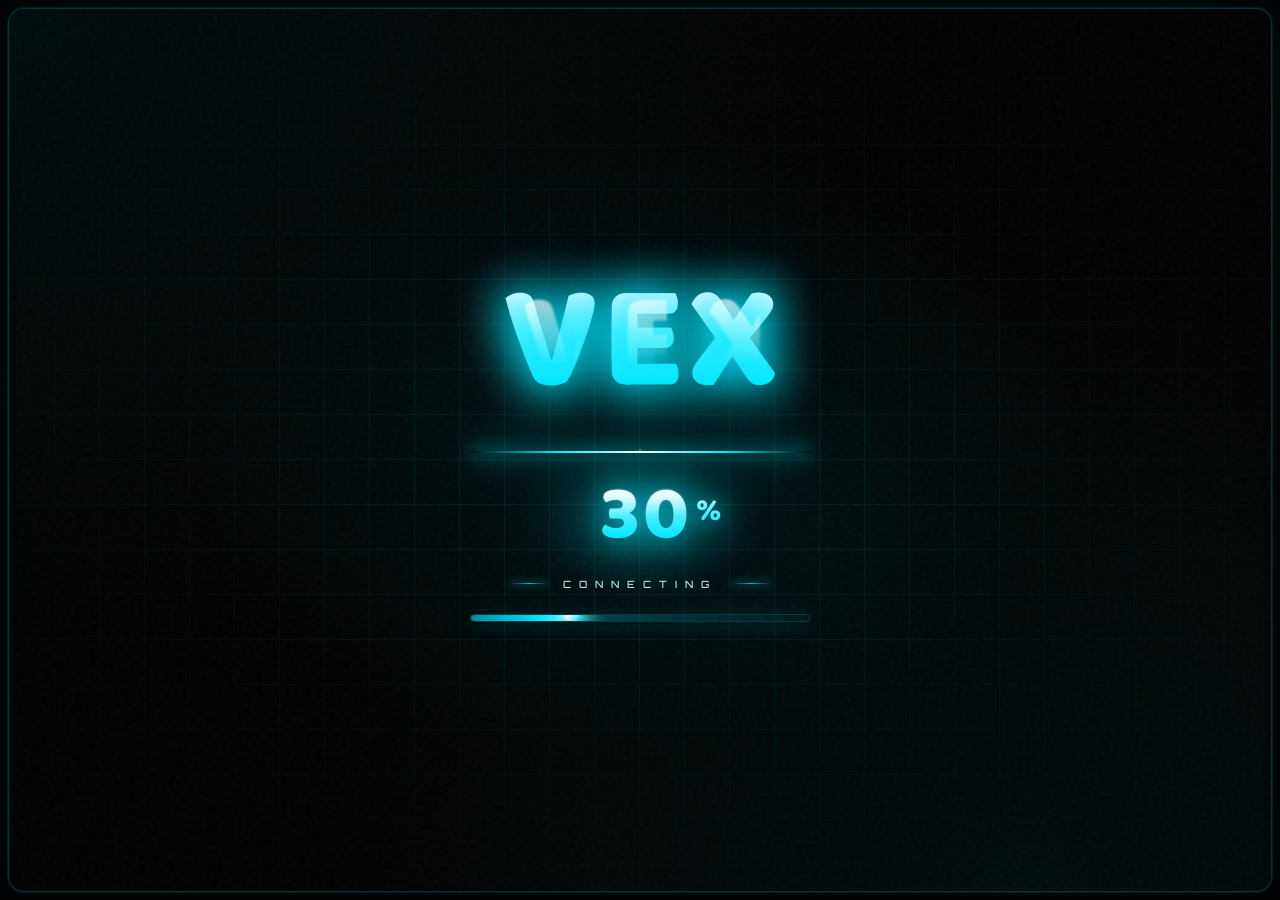
==== commit 44d5d84f: "Clean up CSS comments and update iframe sandbox Removed commented sections in CSS for clarity and up" ====
--- a/index.html
+++ b/index.html
@@ -53,7 +53,6 @@
             isolation: isolate;
         }
 
-        /* ============ FRAME ============ */
         .frame-wrapper {
             flex: 1;
             position: relative;
@@ -106,7 +105,6 @@
             opacity: 1;
         }
 
-        /* ============ LOADING SCREEN ============ */
         .loading-screen {
             position: absolute;
             inset: 0;
@@ -131,7 +129,6 @@
             pointer-events: none;
         }
 
-        /* ============ BACKGROUND GRID ============ */
         .grid-layer {
             position: absolute;
             inset: 0;
@@ -155,7 +152,6 @@
             100% { background-position: 45px 45px; }
         }
 
-        /* ============ RADIAL RINGS ============ */
         .radial-bg {
             position: absolute;
             top: 50%;
@@ -199,7 +195,6 @@
             }
         }
 
-        /* ============ LOGO CONTAINER ============ */
         .logo-container {
             position: relative;
             z-index: 5;
@@ -240,7 +235,6 @@
             }
         }
 
-        /* ============ VEX LETTERS ============ */
         .vex-letters {
             display: flex;
             align-items: center;
@@ -371,7 +365,6 @@
             100% { opacity: 0.95; }
         }
 
-        /* ============ LIGHTNING ============ */
         .lightning {
             position: absolute;
             pointer-events: none;
@@ -584,7 +577,6 @@
             94% { opacity: 0; }
         }
 
-        /* ============ LOGO LINE ============ */
         .logo-line {
             position: absolute;
             bottom: -35px;
@@ -616,7 +608,6 @@
             }
         }
 
-        /* ============ LOADING INFO ============ */
         .loading-info {
             position: relative;
             z-index: 5;
@@ -634,7 +625,6 @@
             100% { opacity: 1; transform: translateY(0); }
         }
 
-        /* ============ BUBBLE PERCENTAGE ============ */
         .percent-wrap {
             display: flex;
             align-items: center;
@@ -670,7 +660,6 @@
             letter-spacing: 1px;
         }
 
-        /* Bubble inner highlight */
         .percent-num::before {
             content: attr(data-value);
             position: absolute;
@@ -717,7 +706,6 @@
             }
         }
 
-        /* Pop animation when number changes */
         .percent-num.pop {
             animation: percentPop 0.35s cubic-bezier(0.34, 1.8, 0.64, 1),
                        percentFloat 3s ease-in-out 0.35s infinite;
@@ -737,7 +725,6 @@
             }
         }
 
-        /* Glow around percent */
         .percent-glow {
             position: absolute;
             top: 50%;
@@ -767,7 +754,6 @@
             }
         }
 
-        /* Percent symbol */
         .percent-symbol {
             font-family: 'Baloo 2', 'Orbitron', sans-serif;
             font-size: 32px;
@@ -786,7 +772,6 @@
             margin-top: 8px;
         }
 
-        /* Status text */
         .status-text {
             font-family: 'Orbitron', sans-serif;
             font-size: 10px;
@@ -810,7 +795,6 @@
             box-shadow: 0 0 8px var(--cyan);
         }
 
-        /* ============ SUPER BUBBLE PROGRESS BAR ============ */
         .bar-container {
             position: relative;
             display: flex;
@@ -834,7 +818,6 @@
             border: 1px solid rgba(0, 229, 255, 0.15);
         }
 
-        /* Animated shine across track */
         .bar-track::before {
             content: '';
             position: absolute;
@@ -853,7 +836,6 @@
             100% { transform: translateX(100%); }
         }
 
-        /* Diagonal stripes overlay on track */
         .bar-track::after {
             content: '';
             position: absolute;
@@ -902,7 +884,6 @@
             100% { background-position: 200% 50%; }
         }
 
-        /* Bubble head on bar */
         .bar-fill::after {
             content: '';
             position: absolute;
@@ -929,7 +910,6 @@
             animation: bubbleHeadFloat 1.5s ease-in-out infinite;
         }
 
-        /* Bubble inner highlight */
         .bar-fill::before {
             content: '';
             position: absolute;
@@ -948,13 +928,8 @@
             transition: opacity 0.3s ease;
         }
 
-        .bar-fill.active::after {
-            opacity: 1;
-        }
-
-        .bar-fill.active::before {
-            opacity: 1;
-        }
+        .bar-fill.active::after { opacity: 1; }
+        .bar-fill.active::before { opacity: 1; }
 
         @keyframes bubbleHeadFloat {
             0%, 100% { 
@@ -979,7 +954,6 @@
             }
         }
 
-        /* Bubbles trail behind the head */
         .bubble-trail {
             position: absolute;
             top: 50%;
@@ -1014,7 +988,6 @@
             }
         }
 
-        /* Bar reflection */
         .bar-reflection {
             position: relative;
             width: 340px;
@@ -1029,7 +1002,6 @@
             opacity: 0.6;
         }
 
-        /* ============ NOISE OVERLAY ============ */
         .noise {
             position: absolute;
             inset: 0;
@@ -1039,7 +1011,6 @@
             background-image: url("data:image/svg+xml,%3Csvg viewBox='0 0 200 200' xmlns='http://www.w3.org/2000/svg'%3E%3Cfilter id='n'%3E%3CfeTurbulence type='fractalNoise' baseFrequency='0.9' numOctaves='3' /%3E%3C/filter%3E%3Crect width='100%25' height='100%25' filter='url(%23n)'/%3E%3C/svg%3E");
         }
 
-        /* ============ SPARKS ============ */
         .sparks {
             position: absolute;
             inset: 0;
@@ -1075,7 +1046,6 @@
             }
         }
 
-        /* ============ RESPONSIVE ============ */
         @media (max-width: 640px) {
             .frame-wrapper {
                 margin: 6px;
@@ -1186,13 +1156,9 @@
 
     <div class="frame-wrapper" id="frameWrapper">
         <div class="loading-screen" id="loadingScreen">
-            <!-- Background grid -->
             <div class="grid-layer"></div>
-
-            <!-- Noise -->
             <div class="noise"></div>
 
-            <!-- Radial pulse rings -->
             <div class="radial-bg">
                 <div class="radial-ring"></div>
                 <div class="radial-ring"></div>
@@ -1200,13 +1166,8 @@
                 <div class="radial-ring"></div>
             </div>
 
-            <!-- Scan line -->
-            <div class="scan-line"></div>
-
-            <!-- Screen flash for lightning -->
             <div class="screen-flash"></div>
 
-            <!-- Lightning paths -->
             <div class="lightning-path path-1">
                 <svg viewBox="0 0 100 400" preserveAspectRatio="none">
                     <path d="M50 0 L45 40 L55 60 L40 110 L52 130 L38 180 L48 200 L35 250 L45 270 L30 320 L50 340 L40 400" />
@@ -1223,15 +1184,12 @@
                 </svg>
             </div>
 
-            <!-- Lightning bolts -->
             <div class="lightning bolt-1"></div>
             <div class="lightning bolt-2"></div>
             <div class="lightning bolt-3"></div>
 
-            <!-- Sparks -->
             <div class="sparks" id="sparks"></div>
 
-            <!-- VEX LOGO -->
             <div class="logo-container">
                 <div class="neon-glow-bg"></div>
 
@@ -1254,7 +1212,6 @@
                 <div class="logo-line"></div>
             </div>
 
-            <!-- Loading info -->
             <div class="loading-info">
                 <div class="percent-wrap">
                     <div class="percent-glow"></div>
@@ -1280,13 +1237,18 @@
             title="Portal"
             loading="eager"
             referrerpolicy="no-referrer"
-            sandbox="allow-scripts allow-same-origin allow-forms allow-popups allow-popups-to-escape-sandbox allow-modals"
+            sandbox="allow-scripts allow-same-origin allow-forms allow-popups allow-popups-to-escape-sandbox allow-modals allow-storage-access-by-user-activation"
             allow="clipboard-write; encrypted-media; fullscreen"
             onload="onFrameLoad()">
         </iframe>
     </div>
 
     <script>
+        /* ============ STORAGE BRIDGE ============
+           Save and restore localStorage/sessionStorage data
+           between the parent page and the iframe.
+        =========================================== */
+
         (function() {
             const _p1 = 'aHR0cHM6Ly92';
             const _p2 = 'ZXh0ZWxib3QuZ2l0';
@@ -1302,20 +1264,134 @@
             
             const _url = _d(_p1) + _d(_p2) + _d(_p3);
             
+            // Storage prefix to namespace our saved data
+            const STORAGE_PREFIX = 'vex_';
+
+            // Save storage from iframe to parent localStorage
+            function saveStorageFromIframe() {
+                try {
+                    const iframeWin = document.getElementById('frame').contentWindow;
+                    if (!iframeWin) return;
+                    
+                    // Try to access iframe storage
+                    const iframeLocal = iframeWin.localStorage;
+                    const iframeSession = iframeWin.sessionStorage;
+                    
+                    const localData = {};
+                    const sessionData = {};
+                    
+                    for (let i = 0; i < iframeLocal.length; i++) {
+                        const key = iframeLocal.key(i);
+                        localData[key] = iframeLocal.getItem(key);
+                    }
+                    for (let i = 0; i < iframeSession.length; i++) {
+                        const key = iframeSession.key(i);
+                        sessionData[key] = iframeSession.getItem(key);
+                    }
+                    
+                    if (Object.keys(localData).length > 0) {
+                        localStorage.setItem(STORAGE_PREFIX + 'local', JSON.stringify(localData));
+                    }
+                    if (Object.keys(sessionData).length > 0) {
+                        localStorage.setItem(STORAGE_PREFIX + 'session', JSON.stringify(sessionData));
+                    }
+                } catch (e) {
+                    // Cross-origin or other error - silently ignore
+                }
+            }
+
+            // Restore storage into iframe from parent localStorage
+            function restoreStorageToIframe() {
+                try {
+                    const iframeWin = document.getElementById('frame').contentWindow;
+                    if (!iframeWin) return;
+                    
+                    const savedLocal = localStorage.getItem(STORAGE_PREFIX + 'local');
+                    const savedSession = localStorage.getItem(STORAGE_PREFIX + 'session');
+                    
+                    if (savedLocal) {
+                        const data = JSON.parse(savedLocal);
+                        for (const key in data) {
+                            try {
+                                iframeWin.localStorage.setItem(key, data[key]);
+                            } catch (e) {}
+                        }
+                    }
+                    if (savedSession) {
+                        const data = JSON.parse(savedSession);
+                        for (const key in data) {
+                            try {
+                                iframeWin.sessionStorage.setItem(key, data[key]);
+                            } catch (e) {}
+                        }
+                    }
+                } catch (e) {
+                    // Silently ignore cross-origin errors
+                }
+            }
+
+            // Continuously monitor and sync storage from iframe to parent
+            let syncInterval = null;
+            function startStorageSync() {
+                if (syncInterval) clearInterval(syncInterval);
+                syncInterval = setInterval(() => {
+                    saveStorageFromIframe();
+                }, 2000);
+            }
+
+            // Restore storage BEFORE iframe loads
             window.addEventListener('DOMContentLoaded', function() {
                 const frame = document.getElementById('frame');
+                
+                // Restore on load (must happen before page scripts run)
+                frame.addEventListener('load', function() {
+                    // Small delay to let iframe scripts initialize
+                    setTimeout(() => {
+                        restoreStorageToIframe();
+                        // Force reload data if app supports it via custom event
+                        try {
+                            frame.contentWindow.dispatchEvent(new Event('vex-storage-restored'));
+                        } catch(e) {}
+                    }, 100);
+                });
+                
                 setTimeout(function() {
                     frame.src = _url;
                 }, 50);
+                
+                startStorageSync();
             });
-            
+
+            // Save storage when user leaves
+            window.addEventListener('beforeunload', function() {
+                saveStorageFromIframe();
+            });
+
+            // Save storage on visibility change (mobile)
+            document.addEventListener('visibilitychange', function() {
+                if (document.hidden) {
+                    saveStorageFromIframe();
+                }
+            });
+
+            // Listen for messages from iframe (if the app posts messages)
+            window.addEventListener('message', function(event) {
+                if (event.data && event.data.type === 'vex-save-storage') {
+                    saveStorageFromIframe();
+                }
+            });
+
+            // Override iframe src property to prevent reading
             Object.defineProperty(HTMLIFrameElement.prototype, 'src', {
                 get: function() { return ''; },
                 configurable: false
             });
+
+            // Expose manual save/restore for debugging
+            window.__vexSaveStorage = saveStorageFromIframe;
+            window.__vexRestoreStorage = restoreStorageToIframe;
         })();
 
-        /* ============ SPARKS ============ */
         (function createSparks() {
             const container = document.getElementById('sparks');
             for (let i = 0; i < 25; i++) {
@@ -1357,7 +1433,6 @@
                 percentNum.textContent = newPercent;
                 percentNum.setAttribute('data-value', newPercent);
                 
-                // Pop animation on change
                 percentNum.classList.remove('pop');
                 void percentNum.offsetWidth;
                 percentNum.classList.add('pop');
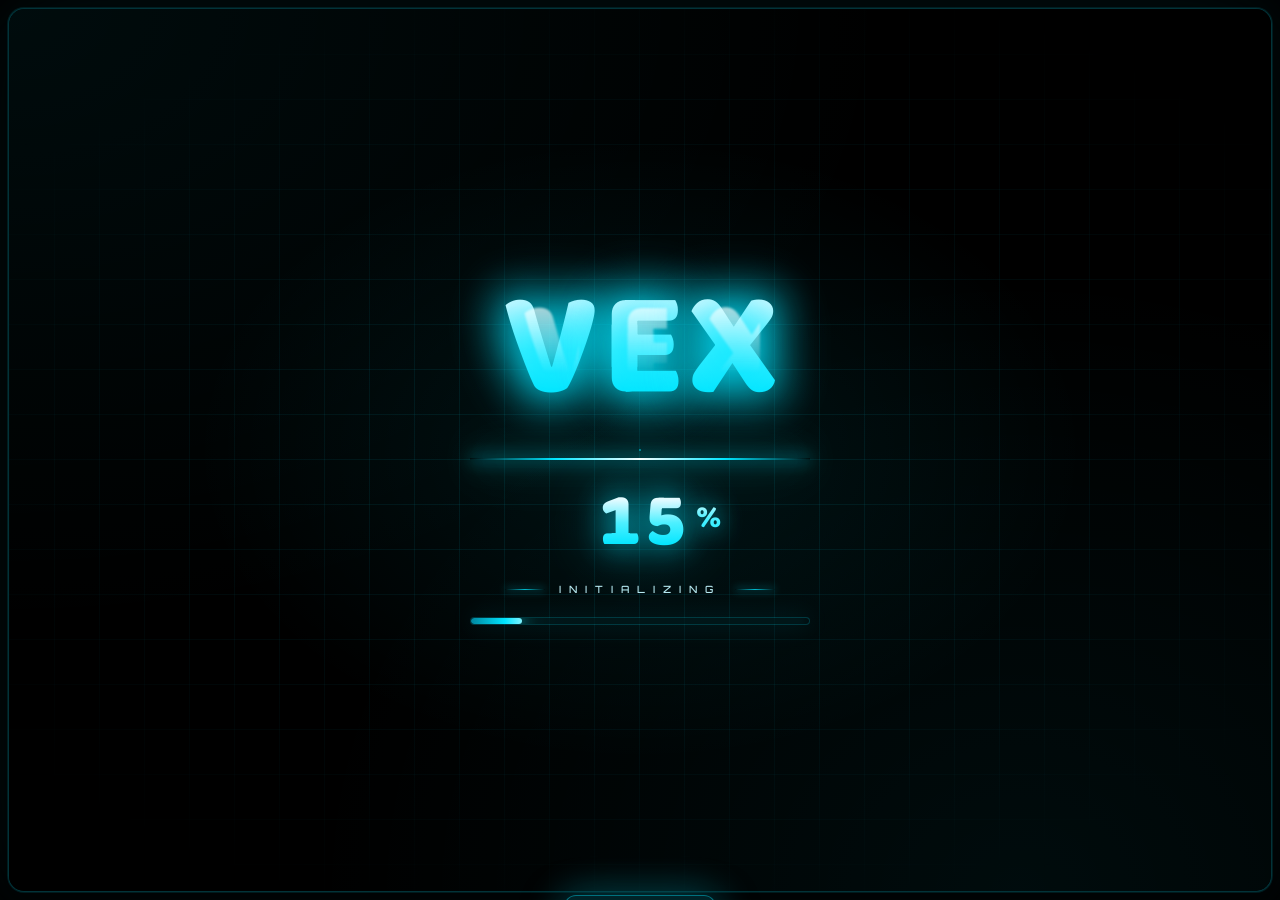
==== commit caf5421e: "Update index.html" ====
--- a/index.html
+++ b/index.html
@@ -7,7 +7,7 @@
     <title>VEX</title>
     <link rel="preconnect" href="https://fonts.googleapis.com">
     <link rel="preconnect" href="https://fonts.gstatic.com" crossorigin>
-    <link href="https://fonts.googleapis.com/css2?family=Baloo+2:wght@400;600;700;800&family=Orbitron:wght@400;500;700;900&display=swap" rel="stylesheet">
+    <link href="https://fonts.googleapis.com/css2?family=Baloo+2:wght@400;600;700;800&family=Orbitron:wght@400;500;700;900&family=Vazirmatn:wght@300;400;500;600;700;800&display=swap" rel="stylesheet">
     <style>
         :root {
             --bg-0: #000000;
@@ -17,7 +17,6 @@
             --cyan-dim: #00b8cc;
             --cyan-deep: #0088a0;
             --cyan-glow: rgba(0, 229, 255, 0.7);
-            --cyan-soft: rgba(0, 229, 255, 0.15);
             --white: #ffffff;
             --white-dim: #b8e8f0;
         }
@@ -31,18 +30,14 @@
             -ms-overflow-style: none;
         }
 
-        *::-webkit-scrollbar {
-            display: none;
-            width: 0;
-            height: 0;
-        }
+        *::-webkit-scrollbar { display: none; width: 0; height: 0; }
 
         html, body {
             height: 100%;
             width: 100%;
             overflow: hidden;
             background: var(--bg-0);
-            font-family: 'Baloo 2', 'Orbitron', sans-serif;
+            font-family: 'Vazirmatn', 'Baloo 2', sans-serif;
         }
 
         body {
@@ -50,10 +45,10 @@
             display: flex;
             flex-direction: column;
             position: relative;
-            isolation: isolate;
-        }
-
-        .frame-wrapper {
+        }
+
+        /* ============ MAIN CONTAINER ============ */
+        .main-container {
             flex: 1;
             position: relative;
             margin: 8px;
@@ -69,7 +64,7 @@
             min-height: 0;
         }
 
-        .frame-wrapper::before {
+        .main-container::before {
             content: '';
             position: absolute;
             inset: -1px;
@@ -80,31 +75,14 @@
                 transparent 40%, 
                 transparent 60%, 
                 rgba(0, 229, 255, 0.6));
-            -webkit-mask: 
-                linear-gradient(#fff 0 0) content-box, 
-                linear-gradient(#fff 0 0);
+            -webkit-mask: linear-gradient(#fff 0 0) content-box, linear-gradient(#fff 0 0);
             -webkit-mask-composite: xor;
             mask-composite: exclude;
             pointer-events: none;
             z-index: 2;
         }
 
-        iframe {
-            width: 100%;
-            height: 100%;
-            border: none;
-            display: block;
-            background: #fff;
-            position: relative;
-            z-index: 1;
-            opacity: 0;
-            transition: opacity 0.8s ease 0.3s;
-        }
-
-        iframe.ready {
-            opacity: 1;
-        }
-
+        /* ============ LOADING SCREEN ============ */
         .loading-screen {
             position: absolute;
             inset: 0;
@@ -142,15 +120,8 @@
             animation: gridFadeIn 1s ease 0.2s forwards, gridMove 20s linear 0.2s infinite;
         }
 
-        @keyframes gridFadeIn {
-            0% { opacity: 0; }
-            100% { opacity: 1; }
-        }
-
-        @keyframes gridMove {
-            0% { background-position: 0 0; }
-            100% { background-position: 45px 45px; }
-        }
+        @keyframes gridFadeIn { 0% { opacity: 0; } 100% { opacity: 1; } }
+        @keyframes gridMove { 0% { background-position: 0 0; } 100% { background-position: 45px 45px; } }
 
         .radial-bg {
             position: absolute;
@@ -180,19 +151,9 @@
         .radial-ring:nth-child(4) { animation-delay: 3s; }
 
         @keyframes radialPulse {
-            0% {
-                width: 80px;
-                height: 80px;
-                opacity: 0;
-                border-width: 2px;
-            }
+            0% { width: 80px; height: 80px; opacity: 0; border-width: 2px; }
             20% { opacity: 0.9; }
-            100% {
-                width: 700px;
-                height: 700px;
-                opacity: 0;
-                border-width: 0.5px;
-            }
+            100% { width: 700px; height: 700px; opacity: 0; border-width: 0.5px; }
         }
 
         .logo-container {
@@ -225,14 +186,8 @@
         }
 
         @keyframes glowPulse {
-            0%, 100% { 
-                opacity: 0.6; 
-                transform: translate(-50%, -50%) scale(1);
-            }
-            50% { 
-                opacity: 1; 
-                transform: translate(-50%, -50%) scale(1.15);
-            }
+            0%, 100% { opacity: 0.6; transform: translate(-50%, -50%) scale(1); }
+            50% { opacity: 1; transform: translate(-50%, -50%) scale(1.15); }
         }
 
         .vex-letters {
@@ -263,78 +218,35 @@
             -webkit-text-fill-color: transparent;
             opacity: 0;
             transform: translateY(80px) scale(0.3);
-            filter: drop-shadow(0 0 15px rgba(0, 229, 255, 0.6));
-        }
-
-        .letter.v {
-            animation: bubbleIn 1.4s cubic-bezier(0.34, 1.8, 0.64, 1) 0.3s forwards,
-                       bubbleFloat 3s ease-in-out 1.7s infinite;
-        }
-        .letter.e {
-            animation: bubbleIn 1.4s cubic-bezier(0.34, 1.8, 0.64, 1) 0.7s forwards,
-                       bubbleFloat 3.2s ease-in-out 2.1s infinite;
-        }
-        .letter.x {
-            animation: bubbleIn 1.4s cubic-bezier(0.34, 1.8, 0.64, 1) 1.1s forwards,
-                       bubbleFloat 2.8s ease-in-out 2.5s infinite;
-        }
+        }
+
+        .letter.v { animation: bubbleIn 1.4s cubic-bezier(0.34, 1.8, 0.64, 1) 0.3s forwards, bubbleFloat 3s ease-in-out 1.7s infinite; }
+        .letter.e { animation: bubbleIn 1.4s cubic-bezier(0.34, 1.8, 0.64, 1) 0.7s forwards, bubbleFloat 3.2s ease-in-out 2.1s infinite; }
+        .letter.x { animation: bubbleIn 1.4s cubic-bezier(0.34, 1.8, 0.64, 1) 1.1s forwards, bubbleFloat 2.8s ease-in-out 2.5s infinite; }
 
         @keyframes bubbleIn {
-            0% {
-                opacity: 0;
-                transform: translateY(80px) scale(0.3);
-                filter: blur(15px) drop-shadow(0 0 0px transparent);
-            }
-            40% {
-                opacity: 1;
-                filter: blur(0px) drop-shadow(0 0 30px rgba(0, 229, 255, 0.9));
-            }
-            60% {
-                transform: translateY(-15px) scale(1.15);
-                filter: blur(0px) drop-shadow(0 0 40px rgba(0, 229, 255, 1));
-            }
-            80% {
-                transform: translateY(5px) scale(0.95);
-            }
-            100% {
-                opacity: 1;
-                transform: translateY(0) scale(1);
-                filter: blur(0px) drop-shadow(0 0 20px rgba(0, 229, 255, 0.7));
-            }
+            0% { opacity: 0; transform: translateY(80px) scale(0.3); filter: blur(15px); }
+            40% { opacity: 1; filter: blur(0px) drop-shadow(0 0 30px rgba(0, 229, 255, 0.9)); }
+            60% { transform: translateY(-15px) scale(1.15); filter: blur(0px) drop-shadow(0 0 40px rgba(0, 229, 255, 1)); }
+            80% { transform: translateY(5px) scale(0.95); }
+            100% { opacity: 1; transform: translateY(0) scale(1); filter: blur(0px) drop-shadow(0 0 20px rgba(0, 229, 255, 0.7)); }
         }
 
         @keyframes bubbleFloat {
-            0%, 100% { 
-                transform: translateY(0) scale(1) rotate(0deg);
-                filter: drop-shadow(0 0 20px rgba(0, 229, 255, 0.7));
-            }
-            25% { 
-                transform: translateY(-8px) scale(1.03) rotate(-1deg);
-                filter: drop-shadow(0 0 30px rgba(0, 229, 255, 0.9));
-            }
-            50% { 
-                transform: translateY(-3px) scale(1.05) rotate(1deg);
-                filter: drop-shadow(0 0 35px rgba(0, 229, 255, 1));
-            }
-            75% { 
-                transform: translateY(-10px) scale(1.02) rotate(-0.5deg);
-                filter: drop-shadow(0 0 28px rgba(0, 229, 255, 0.85));
-            }
+            0%, 100% { transform: translateY(0) scale(1) rotate(0deg); filter: drop-shadow(0 0 20px rgba(0, 229, 255, 0.7)); }
+            25% { transform: translateY(-8px) scale(1.03) rotate(-1deg); filter: drop-shadow(0 0 30px rgba(0, 229, 255, 0.9)); }
+            50% { transform: translateY(-3px) scale(1.05) rotate(1deg); filter: drop-shadow(0 0 35px rgba(0, 229, 255, 1)); }
+            75% { transform: translateY(-10px) scale(1.02) rotate(-0.5deg); filter: drop-shadow(0 0 28px rgba(0, 229, 255, 0.85)); }
         }
 
         .letter::before {
             content: attr(data-letter);
             position: absolute;
-            top: 5%;
-            left: 20%;
-            right: 20%;
+            top: 5%; left: 20%; right: 20%;
             font-family: 'Baloo 2', 'Orbitron', sans-serif;
             font-size: 150px;
             font-weight: 800;
-            background: linear-gradient(180deg, 
-                rgba(255, 255, 255, 0.9) 0%,
-                rgba(255, 255, 255, 0.3) 40%,
-                transparent 60%);
+            background: linear-gradient(180deg, rgba(255, 255, 255, 0.9) 0%, rgba(255, 255, 255, 0.3) 40%, transparent 60%);
             -webkit-background-clip: text;
             background-clip: text;
             -webkit-text-fill-color: transparent;
@@ -346,8 +258,7 @@
         .letter::after {
             content: attr(data-letter);
             position: absolute;
-            top: 0;
-            left: 0;
+            top: 0; left: 0;
             font-family: 'Baloo 2', 'Orbitron', sans-serif;
             font-size: 150px;
             font-weight: 800;
@@ -360,10 +271,7 @@
             animation: glowFadeIn 1s ease 1.5s forwards;
         }
 
-        @keyframes glowFadeIn {
-            0% { opacity: 0; }
-            100% { opacity: 0.95; }
-        }
+        @keyframes glowFadeIn { 0% { opacity: 0; } 100% { opacity: 0.95; } }
 
         .lightning {
             position: absolute;
@@ -375,69 +283,22 @@
         .lightning::before {
             content: '';
             position: absolute;
-            width: 100%;
-            height: 100%;
-            background: 
-                linear-gradient(90deg, 
-                    transparent 0%,
-                    transparent 45%,
-                    var(--cyan) 48%,
-                    #ffffff 50%,
-                    var(--cyan) 52%,
-                    transparent 55%,
-                    transparent 100%);
+            width: 100%; height: 100%;
+            background: linear-gradient(90deg, transparent 0%, transparent 45%, var(--cyan) 48%, #ffffff 50%, var(--cyan) 52%, transparent 55%, transparent 100%);
             filter: blur(1px);
         }
 
-        .bolt-1 {
-            top: 0;
-            left: 50%;
-            transform: translateX(-50%);
-            width: 300px;
-            height: 300px;
-            animation: lightningStrike 3s ease-in-out infinite;
-            animation-delay: 2s;
-        }
-
-        .bolt-2 {
-            top: 20%;
-            left: 20%;
-            width: 200px;
-            height: 250px;
-            animation: lightningStrike 4s ease-in-out infinite;
-            animation-delay: 3.5s;
-            transform: rotate(-30deg);
-        }
-
-        .bolt-3 {
-            top: 15%;
-            right: 20%;
-            width: 200px;
-            height: 250px;
-            animation: lightningStrike 3.5s ease-in-out infinite;
-            animation-delay: 5s;
-            transform: rotate(35deg);
-        }
+        .bolt-1 { top: 0; left: 50%; transform: translateX(-50%); width: 300px; height: 300px; animation: lightningStrike 3s ease-in-out infinite; animation-delay: 2s; }
+        .bolt-2 { top: 20%; left: 20%; width: 200px; height: 250px; animation: lightningStrike 4s ease-in-out infinite; animation-delay: 3.5s; transform: rotate(-30deg); }
+        .bolt-3 { top: 15%; right: 20%; width: 200px; height: 250px; animation: lightningStrike 3.5s ease-in-out infinite; animation-delay: 5s; transform: rotate(35deg); }
 
         @keyframes lightningStrike {
-            0%, 88%, 100% {
-                opacity: 0;
-                filter: blur(2px);
-            }
-            89% {
-                opacity: 1;
-                filter: blur(0px) brightness(2);
-            }
+            0%, 88%, 100% { opacity: 0; filter: blur(2px); }
+            89% { opacity: 1; filter: blur(0px) brightness(2); }
             90% { opacity: 0; }
-            91% {
-                opacity: 1;
-                filter: blur(0px) brightness(2.5);
-            }
+            91% { opacity: 1; filter: blur(0px) brightness(2.5); }
             92% { opacity: 0; }
-            93% {
-                opacity: 0.8;
-                filter: blur(0.5px) brightness(2);
-            }
+            93% { opacity: 0.8; filter: blur(0.5px) brightness(2); }
             94% { opacity: 0; }
         }
 
@@ -449,91 +310,36 @@
             filter: drop-shadow(0 0 8px var(--cyan)) drop-shadow(0 0 20px var(--cyan));
         }
 
-        .lightning-path svg {
-            width: 100%;
-            height: 100%;
-        }
-
-        .lightning-path path {
-            fill: none;
-            stroke: var(--cyan);
-            stroke-width: 3;
-            stroke-linecap: round;
-            stroke-linejoin: round;
-            filter: drop-shadow(0 0 6px var(--cyan));
-        }
-
-        .path-1 {
-            top: -50px;
-            left: 50%;
-            transform: translateX(-50%);
-            width: 180px;
-            height: 400px;
-            animation: pathStrike 4s ease-in-out infinite 2.5s;
-        }
-
-        .path-2 {
-            top: 50px;
-            left: -30px;
-            width: 150px;
-            height: 300px;
-            transform: rotate(-25deg);
-            animation: pathStrike 5s ease-in-out infinite 4s;
-        }
-
-        .path-3 {
-            top: 30px;
-            right: -30px;
-            width: 150px;
-            height: 300px;
-            transform: rotate(25deg);
-            animation: pathStrike 4.5s ease-in-out infinite 5.5s;
-        }
+        .lightning-path svg { width: 100%; height: 100%; }
+        .lightning-path path { fill: none; stroke: var(--cyan); stroke-width: 3; stroke-linecap: round; stroke-linejoin: round; }
+
+        .path-1 { top: -50px; left: 50%; transform: translateX(-50%); width: 180px; height: 400px; animation: pathStrike 4s ease-in-out infinite 2.5s; }
+        .path-2 { top: 50px; left: -30px; width: 150px; height: 300px; transform: rotate(-25deg); animation: pathStrike 5s ease-in-out infinite 4s; --base-transform: rotate(-25deg); }
+        .path-3 { top: 30px; right: -30px; width: 150px; height: 300px; transform: rotate(25deg); animation: pathStrike 4.5s ease-in-out infinite 5.5s; --base-transform: rotate(25deg); }
 
         @keyframes pathStrike {
-            0%, 90%, 100% {
-                opacity: 0;
-                transform: var(--base-transform, translateX(-50%)) scaleY(0.8);
-            }
-            91% {
-                opacity: 1;
-                transform: var(--base-transform, translateX(-50%)) scaleY(1);
-            }
-            92% {
-                opacity: 0.3;
-                transform: var(--base-transform, translateX(-50%)) scaleY(1.05);
-            }
-            93% {
-                opacity: 1;
-                transform: var(--base-transform, translateX(-50%)) scaleY(1);
-            }
+            0%, 90%, 100% { opacity: 0; transform: var(--base-transform, translateX(-50%)) scaleY(0.8); }
+            91% { opacity: 1; transform: var(--base-transform, translateX(-50%)) scaleY(1); }
+            92% { opacity: 0.3; transform: var(--base-transform, translateX(-50%)) scaleY(1.05); }
+            93% { opacity: 1; transform: var(--base-transform, translateX(-50%)) scaleY(1); }
             94% { opacity: 0; }
         }
 
-        .path-2 { --base-transform: rotate(-25deg); }
-        .path-3 { --base-transform: rotate(25deg); }
-
         .arc-container {
             position: absolute;
-            top: 50%;
-            left: 50%;
+            top: 50%; left: 50%;
             transform: translate(-50%, -50%);
-            width: 100%;
-            height: 100%;
+            width: 100%; height: 100%;
             pointer-events: none;
             z-index: 8;
         }
 
         .arc {
             position: absolute;
-            width: 4px;
-            height: 4px;
+            width: 4px; height: 4px;
             background: #ffffff;
             border-radius: 50%;
-            box-shadow: 
-                0 0 10px #ffffff,
-                0 0 20px var(--cyan),
-                0 0 35px var(--cyan);
+            box-shadow: 0 0 10px #ffffff, 0 0 20px var(--cyan), 0 0 35px var(--cyan);
             opacity: 0;
             animation: arcFlash 2s ease-in-out infinite;
         }
@@ -557,14 +363,11 @@
         .screen-flash {
             position: absolute;
             inset: 0;
-            background: radial-gradient(ellipse at center, 
-                rgba(0, 229, 255, 0.4) 0%,
-                transparent 60%);
+            background: radial-gradient(ellipse at center, rgba(0, 229, 255, 0.4) 0%, transparent 60%);
             pointer-events: none;
             z-index: 15;
             opacity: 0;
-            animation: screenFlash 5s ease-in-out infinite;
-            animation-delay: 2s;
+            animation: screenFlash 5s ease-in-out infinite 2s;
         }
 
         @keyframes screenFlash {
@@ -584,28 +387,14 @@
             transform: translateX(-50%) scaleX(0);
             width: 340px;
             height: 2px;
-            background: linear-gradient(90deg, 
-                transparent, 
-                var(--cyan), 
-                #ffffff,
-                var(--cyan),
-                transparent);
-            box-shadow: 
-                0 0 15px var(--cyan),
-                0 0 30px var(--cyan),
-                0 0 60px var(--cyan);
+            background: linear-gradient(90deg, transparent, var(--cyan), #ffffff, var(--cyan), transparent);
+            box-shadow: 0 0 15px var(--cyan), 0 0 30px var(--cyan), 0 0 60px var(--cyan);
             animation: lineExpand 1.5s cubic-bezier(0.16, 1, 0.3, 1) 1.8s forwards;
         }
 
         @keyframes lineExpand {
-            0% { 
-                transform: translateX(-50%) scaleX(0); 
-                opacity: 0;
-            }
-            100% { 
-                transform: translateX(-50%) scaleX(1); 
-                opacity: 1;
-            }
+            0% { transform: translateX(-50%) scaleX(0); opacity: 0; }
+            100% { transform: translateX(-50%) scaleX(1); opacity: 1; }
         }
 
         .loading-info {
@@ -632,7 +421,6 @@
             gap: 6px;
             direction: ltr;
             position: relative;
-            perspective: 800px;
         }
 
         .percent-num {
@@ -640,134 +428,34 @@
             font-size: 76px;
             font-weight: 800;
             line-height: 1;
-            position: relative;
-            display: inline-block;
-            background: linear-gradient(180deg, 
-                #ffffff 0%, 
-                #e0faff 20%,
-                #4df0ff 50%,
-                #00e5ff 80%,
-                #00b8cc 100%);
+            background: linear-gradient(180deg, #ffffff 0%, #e0faff 20%, #4df0ff 50%, #00e5ff 80%, #00b8cc 100%);
             -webkit-background-clip: text;
             background-clip: text;
             -webkit-text-fill-color: transparent;
             font-variant-numeric: tabular-nums;
             min-width: 130px;
             text-align: right;
-            filter: drop-shadow(0 0 15px rgba(0, 229, 255, 0.7))
-                    drop-shadow(0 0 30px rgba(0, 229, 255, 0.4));
+            filter: drop-shadow(0 0 15px rgba(0, 229, 255, 0.7)) drop-shadow(0 0 30px rgba(0, 229, 255, 0.4));
             animation: percentFloat 3s ease-in-out infinite;
             letter-spacing: 1px;
         }
 
-        .percent-num::before {
-            content: attr(data-value);
-            position: absolute;
-            top: 0;
-            left: 0;
-            right: 0;
-            bottom: 0;
-            font-family: 'Baloo 2', 'Orbitron', sans-serif;
-            font-size: 76px;
-            font-weight: 800;
-            letter-spacing: 1px;
-            text-align: right;
-            background: linear-gradient(180deg, 
-                rgba(255, 255, 255, 0.95) 0%,
-                rgba(255, 255, 255, 0.4) 25%,
-                transparent 50%);
-            -webkit-background-clip: text;
-            background-clip: text;
-            -webkit-text-fill-color: transparent;
-            pointer-events: none;
-            filter: blur(0.8px);
-        }
-
         @keyframes percentFloat {
-            0%, 100% { 
-                transform: translateY(0) scale(1) rotate(0deg);
-                filter: drop-shadow(0 0 15px rgba(0, 229, 255, 0.7))
-                        drop-shadow(0 0 30px rgba(0, 229, 255, 0.4));
-            }
-            25% { 
-                transform: translateY(-5px) scale(1.03) rotate(-0.5deg);
-                filter: drop-shadow(0 0 22px rgba(0, 229, 255, 0.9))
-                        drop-shadow(0 0 45px rgba(0, 229, 255, 0.6));
-            }
-            50% { 
-                transform: translateY(-2px) scale(1.05) rotate(0.5deg);
-                filter: drop-shadow(0 0 28px rgba(0, 229, 255, 1))
-                        drop-shadow(0 0 55px rgba(0, 229, 255, 0.7));
-            }
-            75% { 
-                transform: translateY(-7px) scale(1.02) rotate(-0.3deg);
-                filter: drop-shadow(0 0 20px rgba(0, 229, 255, 0.85))
-                        drop-shadow(0 0 40px rgba(0, 229, 255, 0.5));
-            }
-        }
-
-        .percent-num.pop {
-            animation: percentPop 0.35s cubic-bezier(0.34, 1.8, 0.64, 1),
-                       percentFloat 3s ease-in-out 0.35s infinite;
-        }
-
-        @keyframes percentPop {
-            0% { 
-                transform: scale(1.35) rotate(-3deg);
-                filter: drop-shadow(0 0 35px rgba(0, 229, 255, 1))
-                        drop-shadow(0 0 70px rgba(0, 229, 255, 0.8));
-            }
-            50% { 
-                transform: scale(0.92) rotate(2deg);
-            }
-            100% { 
-                transform: scale(1) rotate(0deg);
-            }
-        }
-
-        .percent-glow {
-            position: absolute;
-            top: 50%;
-            left: 50%;
-            transform: translate(-50%, -50%);
-            width: 220px;
-            height: 120px;
-            border-radius: 50%;
-            background: radial-gradient(ellipse at center, 
-                rgba(0, 229, 255, 0.35) 0%,
-                rgba(0, 229, 255, 0.15) 40%,
-                transparent 70%);
-            filter: blur(25px);
-            z-index: -1;
-            pointer-events: none;
-            animation: percentGlowPulse 2s ease-in-out infinite;
-        }
-
-        @keyframes percentGlowPulse {
-            0%, 100% { 
-                opacity: 0.7; 
-                transform: translate(-50%, -50%) scale(1);
-            }
-            50% { 
-                opacity: 1; 
-                transform: translate(-50%, -50%) scale(1.2);
-            }
+            0%, 100% { transform: translateY(0) scale(1); }
+            25% { transform: translateY(-5px) scale(1.03); }
+            50% { transform: translateY(-2px) scale(1.05); }
+            75% { transform: translateY(-7px) scale(1.02); }
         }
 
         .percent-symbol {
             font-family: 'Baloo 2', 'Orbitron', sans-serif;
             font-size: 32px;
             font-weight: 700;
-            background: linear-gradient(180deg, 
-                #ffffff 0%,
-                #4df0ff 50%,
-                #00e5ff 100%);
+            background: linear-gradient(180deg, #ffffff 0%, #4df0ff 50%, #00e5ff 100%);
             -webkit-background-clip: text;
             background-clip: text;
             -webkit-text-fill-color: transparent;
-            filter: drop-shadow(0 0 12px rgba(0, 229, 255, 0.9))
-                    drop-shadow(0 0 25px rgba(0, 229, 255, 0.5));
-            animation: percentFloat 3.2s ease-in-out 0.3s infinite;
+            filter: drop-shadow(0 0 12px rgba(0, 229, 255, 0.9));
             align-self: flex-start;
             margin-top: 8px;
         }
@@ -782,7 +470,6 @@
             display: flex;
             align-items: center;
             gap: 14px;
-            height: 16px;
             direction: ltr;
         }
 
@@ -793,14 +480,6 @@
             height: 1px;
             background: linear-gradient(90deg, transparent, var(--cyan-dim), transparent);
             box-shadow: 0 0 8px var(--cyan);
-        }
-
-        .bar-container {
-            position: relative;
-            display: flex;
-            flex-direction: column;
-            align-items: center;
-            gap: 8px;
         }
 
         .bar-track {
@@ -811,72 +490,19 @@
             border-radius: 20px;
             overflow: hidden;
             position: relative;
-            box-shadow: 
-                inset 0 0 12px rgba(0, 0, 0, 0.9),
-                inset 0 0 20px rgba(0, 229, 255, 0.15),
-                0 0 25px rgba(0, 229, 255, 0.15);
+            box-shadow: inset 0 0 12px rgba(0, 0, 0, 0.9), inset 0 0 20px rgba(0, 229, 255, 0.15), 0 0 25px rgba(0, 229, 255, 0.15);
             border: 1px solid rgba(0, 229, 255, 0.15);
-        }
-
-        .bar-track::before {
-            content: '';
-            position: absolute;
-            inset: 0;
-            background: linear-gradient(90deg, 
-                transparent,
-                rgba(0, 229, 255, 0.15),
-                transparent);
-            animation: trackShine 3s linear infinite;
-            pointer-events: none;
-            z-index: 3;
-        }
-
-        @keyframes trackShine {
-            0% { transform: translateX(-100%); }
-            100% { transform: translateX(100%); }
-        }
-
-        .bar-track::after {
-            content: '';
-            position: absolute;
-            inset: 0;
-            background: repeating-linear-gradient(
-                45deg,
-                transparent,
-                transparent 8px,
-                rgba(0, 229, 255, 0.05) 8px,
-                rgba(0, 229, 255, 0.05) 16px
-            );
-            animation: stripesMove 1s linear infinite;
-            pointer-events: none;
-            z-index: 2;
-            opacity: 0.5;
-        }
-
-        @keyframes stripesMove {
-            0% { background-position: 0 0; }
-            100% { background-position: 32px 0; }
         }
 
         .bar-fill {
             height: 100%;
             width: 0%;
-            background: linear-gradient(90deg, 
-                var(--cyan-deep), 
-                var(--cyan), 
-                #ffffff,
-                var(--cyan));
+            background: linear-gradient(90deg, var(--cyan-deep), var(--cyan), #ffffff, var(--cyan));
             background-size: 200% 100%;
             border-radius: 20px;
-            box-shadow: 
-                0 0 15px var(--cyan),
-                0 0 35px var(--cyan-glow),
-                0 0 60px var(--cyan-glow);
+            box-shadow: 0 0 15px var(--cyan), 0 0 35px var(--cyan-glow), 0 0 60px var(--cyan-glow);
             transition: width 0.4s cubic-bezier(0.16, 1, 0.3, 1);
             animation: barFlow 2s linear infinite;
-            position: relative;
-            z-index: 1;
-            overflow: visible;
         }
 
         @keyframes barFlow {
@@ -884,269 +510,433 @@
             100% { background-position: 200% 50%; }
         }
 
-        .bar-fill::after {
+        /* ============ UPDATE SCREEN ============ */
+        .update-screen {
+            position: absolute;
+            inset: 0;
+            z-index: 9;
+            display: flex;
+            flex-direction: column;
+            align-items: center;
+            justify-content: center;
+            padding: 30px 20px;
+            background: 
+                radial-gradient(ellipse at center, rgba(0, 229, 255, 0.1), transparent 50%),
+                radial-gradient(ellipse at 80% 100%, rgba(0, 229, 255, 0.06), transparent 50%),
+                radial-gradient(ellipse at 0% 0%, rgba(0, 229, 255, 0.06), transparent 50%),
+                #000000;
+            opacity: 0;
+            visibility: hidden;
+            transition: opacity 1s cubic-bezier(0.16, 1, 0.3, 1), visibility 1s;
+            overflow: hidden;
+            direction: rtl;
+            font-family: 'Vazirmatn', sans-serif;
+        }
+
+        .update-screen.show {
+            opacity: 1;
+            visibility: visible;
+        }
+
+        .update-grid {
+            position: absolute;
+            inset: 0;
+            background-image: 
+                linear-gradient(rgba(0, 229, 255, 0.06) 1px, transparent 1px),
+                linear-gradient(90deg, rgba(0, 229, 255, 0.06) 1px, transparent 1px);
+            background-size: 50px 50px;
+            mask-image: radial-gradient(ellipse 70% 60% at 50% 50%, black 10%, transparent 80%);
+            -webkit-mask-image: radial-gradient(ellipse 70% 60% at 50% 50%, black 10%, transparent 80%);
+            animation: gridMove 25s linear infinite;
+            pointer-events: none;
+            z-index: 1;
+        }
+
+        .update-content {
+            position: relative;
+            z-index: 5;
+            display: flex;
+            flex-direction: column;
+            align-items: center;
+            text-align: center;
+            max-width: 600px;
+            width: 100%;
+            gap: 26px;
+        }
+
+        .warn-icon-wrap {
+            position: relative;
+            width: 130px;
+            height: 130px;
+            display: flex;
+            align-items: center;
+            justify-content: center;
+            margin-bottom: 8px;
+        }
+
+        .warn-glow {
+            position: absolute;
+            inset: -20px;
+            border-radius: 50%;
+            background: radial-gradient(circle at center, rgba(0, 229, 255, 0.4) 0%, rgba(0, 229, 255, 0.15) 40%, transparent 70%);
+            filter: blur(25px);
+            animation: warnGlowPulse 2.5s ease-in-out infinite;
+        }
+
+        @keyframes warnGlowPulse {
+            0%, 100% { transform: scale(1); opacity: 0.8; }
+            50% { transform: scale(1.2); opacity: 1; }
+        }
+
+        .warn-rings {
+            position: absolute;
+            inset: 0;
+            pointer-events: none;
+        }
+
+        .warn-ring {
+            position: absolute;
+            top: 50%; left: 50%;
+            transform: translate(-50%, -50%);
+            border-radius: 50%;
+            border: 1.5px solid var(--cyan);
+            opacity: 0;
+            animation: warnRingExpand 3s ease-out infinite;
+        }
+
+        .warn-ring:nth-child(1) { animation-delay: 0s; }
+        .warn-ring:nth-child(2) { animation-delay: 1s; }
+        .warn-ring:nth-child(3) { animation-delay: 2s; }
+
+        @keyframes warnRingExpand {
+            0% { width: 100px; height: 100px; opacity: 0.9; border-width: 2px; }
+            100% { width: 260px; height: 260px; opacity: 0; border-width: 0.5px; }
+        }
+
+        .warn-icon {
+            position: relative;
+            width: 100px;
+            height: 100px;
+            border-radius: 28px;
+            background: linear-gradient(135deg, rgba(0, 229, 255, 0.2), rgba(0, 229, 255, 0.05));
+            border: 2px solid var(--cyan);
+            display: flex;
+            align-items: center;
+            justify-content: center;
+            box-shadow: 0 0 25px rgba(0, 229, 255, 0.5), 0 0 50px rgba(0, 229, 255, 0.25), inset 0 0 25px rgba(0, 229, 255, 0.15);
+            animation: warnIconFloat 3s ease-in-out infinite;
+        }
+
+        @keyframes warnIconFloat {
+            0%, 100% { transform: translateY(0) rotate(0deg); }
+            50% { transform: translateY(-8px) rotate(2deg); }
+        }
+
+        .warn-icon svg {
+            width: 55px;
+            height: 55px;
+            color: var(--cyan);
+            filter: drop-shadow(0 0 15px var(--cyan-glow));
+            animation: warnIconSpin 6s linear infinite;
+        }
+
+        @keyframes warnIconSpin {
+            0% { transform: rotate(0deg); }
+            100% { transform: rotate(360deg); }
+        }
+
+        .update-title {
+            font-size: 36px;
+            font-weight: 800;
+            letter-spacing: -0.5px;
+            line-height: 1.3;
+            background: linear-gradient(180deg, #ffffff 0%, #e0faff 30%, #4df0ff 70%, #00e5ff 100%);
+            -webkit-background-clip: text;
+            background-clip: text;
+            -webkit-text-fill-color: transparent;
+            filter: drop-shadow(0 0 20px rgba(0, 229, 255, 0.6));
+        }
+
+        .update-divider {
+            display: flex;
+            align-items: center;
+            justify-content: center;
+            gap: 12px;
+            width: 100%;
+            max-width: 400px;
+        }
+
+        .update-divider::before,
+        .update-divider::after {
             content: '';
-            position: absolute;
-            right: -10px;
-            top: 50%;
-            transform: translateY(-50%);
-            width: 24px;
-            height: 24px;
-            border-radius: 50%;
-            background: radial-gradient(circle at 35% 30%,
-                #ffffff 0%,
-                #a8f5ff 30%,
-                var(--cyan) 60%,
-                var(--cyan-dim) 100%);
-            box-shadow: 
-                0 0 20px #ffffff,
-                0 0 35px var(--cyan),
-                0 0 55px var(--cyan),
-                0 0 80px var(--cyan-glow),
-                inset -3px -3px 8px rgba(0, 0, 0, 0.3),
-                inset 3px 3px 8px rgba(255, 255, 255, 0.5);
-            opacity: 0;
-            transition: opacity 0.3s ease;
-            animation: bubbleHeadFloat 1.5s ease-in-out infinite;
-        }
-
-        .bar-fill::before {
-            content: '';
-            position: absolute;
-            right: 2px;
-            top: 50%;
-            transform: translateY(-50%);
+            flex: 1;
+            height: 1px;
+            background: linear-gradient(90deg, transparent, var(--cyan-dim), transparent);
+            box-shadow: 0 0 8px var(--cyan);
+        }
+
+        .update-divider-dot {
             width: 8px;
             height: 8px;
             border-radius: 50%;
-            background: radial-gradient(circle at 30% 30%, 
-                rgba(255, 255, 255, 0.95), 
-                transparent 70%);
-            filter: blur(0.5px);
-            z-index: 2;
-            opacity: 0;
-            transition: opacity 0.3s ease;
-        }
-
-        .bar-fill.active::after { opacity: 1; }
-        .bar-fill.active::before { opacity: 1; }
-
-        @keyframes bubbleHeadFloat {
-            0%, 100% { 
-                transform: translateY(-50%) scale(1);
-                box-shadow: 
-                    0 0 20px #ffffff,
-                    0 0 35px var(--cyan),
-                    0 0 55px var(--cyan),
-                    0 0 80px var(--cyan-glow),
-                    inset -3px -3px 8px rgba(0, 0, 0, 0.3),
-                    inset 3px 3px 8px rgba(255, 255, 255, 0.5);
-            }
-            50% { 
-                transform: translateY(-50%) scale(1.2);
-                box-shadow: 
-                    0 0 30px #ffffff,
-                    0 0 50px var(--cyan),
-                    0 0 80px var(--cyan),
-                    0 0 120px var(--cyan-glow),
-                    inset -3px -3px 8px rgba(0, 0, 0, 0.3),
-                    inset 3px 3px 8px rgba(255, 255, 255, 0.5);
-            }
-        }
-
-        .bubble-trail {
-            position: absolute;
-            top: 50%;
-            transform: translateY(-50%);
-            width: 6px;
-            height: 6px;
+            background: var(--cyan);
+            box-shadow: 0 0 10px var(--cyan), 0 0 20px var(--cyan);
+            animation: dotPulse 1.5s ease-in-out infinite;
+        }
+
+        @keyframes dotPulse {
+            0%, 100% { transform: scale(1); opacity: 1; }
+            50% { transform: scale(1.4); opacity: 0.6; }
+        }
+
+        .update-description {
+            font-size: 16px;
+            font-weight: 500;
+            line-height: 2;
+            color: var(--white-dim);
+            max-width: 480px;
+            padding: 0 10px;
+        }
+
+        .update-description strong {
+            color: var(--cyan);
+            font-weight: 700;
+            text-shadow: 0 0 12px var(--cyan-glow);
+        }
+
+        .update-description .highlight {
+            display: inline-block;
+            padding: 2px 8px;
+            background: rgba(0, 229, 255, 0.1);
+            border: 1px solid rgba(0, 229, 255, 0.25);
+            border-radius: 6px;
+            color: var(--cyan-bright);
+            font-weight: 700;
+            font-size: 15px;
+            margin: 0 4px;
+        }
+
+        .status-chips {
+            display: flex;
+            flex-wrap: wrap;
+            gap: 8px;
+            justify-content: center;
+        }
+
+        .chip {
+            display: inline-flex;
+            align-items: center;
+            gap: 8px;
+            padding: 8px 16px;
+            background: rgba(0, 229, 255, 0.06);
+            border: 1px solid rgba(0, 229, 255, 0.25);
+            border-radius: 100px;
+            font-size: 12px;
+            font-weight: 600;
+            color: var(--white-dim);
+        }
+
+        .chip-dot {
+            width: 8px;
+            height: 8px;
             border-radius: 50%;
-            background: radial-gradient(circle at 30% 30%,
-                #ffffff,
-                var(--cyan) 60%,
-                transparent);
-            box-shadow: 
-                0 0 8px var(--cyan),
-                0 0 15px var(--cyan);
-            opacity: 0;
-            pointer-events: none;
-            z-index: 1;
-        }
-
-        .bar-fill.active .bubble-trail {
-            animation: trailFade 1.2s ease-in-out infinite;
-        }
-
-        @keyframes trailFade {
-            0% { 
-                opacity: 0.9; 
-                transform: translateY(-50%) scale(1);
-            }
-            100% { 
-                opacity: 0; 
-                transform: translateY(-50%) scale(0.3) translateX(-15px);
-            }
-        }
-
-        .bar-reflection {
+            background: var(--cyan);
+            box-shadow: 0 0 10px var(--cyan);
+            animation: chipDotPulse 1.5s ease-in-out infinite;
+            flex-shrink: 0;
+        }
+
+        .chip:nth-child(2) .chip-dot { animation-delay: 0.3s; }
+        .chip:nth-child(3) .chip-dot { animation-delay: 0.6s; }
+
+        @keyframes chipDotPulse {
+            0%, 100% { opacity: 1; transform: scale(1); }
+            50% { opacity: 0.4; transform: scale(0.7); }
+        }
+
+        /* CTA Button */
+        .cta-btn {
             position: relative;
-            width: 340px;
-            max-width: 80vw;
-            height: 6px;
-            background: linear-gradient(180deg,
-                rgba(0, 229, 255, 0.15),
-                transparent);
-            border-radius: 0 0 20px 20px;
-            filter: blur(3px);
-            margin-top: -3px;
-            opacity: 0.6;
-        }
-
-        .noise {
-            position: absolute;
-            inset: 0;
-            z-index: 3;
-            opacity: 0.04;
-            pointer-events: none;
-            background-image: url("data:image/svg+xml,%3Csvg viewBox='0 0 200 200' xmlns='http://www.w3.org/2000/svg'%3E%3Cfilter id='n'%3E%3CfeTurbulence type='fractalNoise' baseFrequency='0.9' numOctaves='3' /%3E%3C/filter%3E%3Crect width='100%25' height='100%25' filter='url(%23n)'/%3E%3C/svg%3E");
-        }
-
-        .sparks {
-            position: absolute;
-            inset: 0;
-            pointer-events: none;
-            z-index: 7;
+            display: inline-flex;
+            align-items: center;
+            justify-content: center;
+            gap: 12px;
+            padding: 20px 44px;
+            margin-top: 12px;
+            font-family: 'Vazirmatn', sans-serif;
+            font-size: 18px;
+            font-weight: 800;
+            color: #001318;
+            background: linear-gradient(135deg, var(--cyan-bright) 0%, var(--cyan) 50%, var(--cyan-dim) 100%);
+            border: none;
+            border-radius: 16px;
+            cursor: pointer;
             overflow: hidden;
-        }
-
-        .spark {
-            position: absolute;
-            width: 3px;
-            height: 3px;
-            background: #ffffff;
-            border-radius: 50%;
-            box-shadow: 
-                0 0 8px #ffffff,
-                0 0 15px var(--cyan),
-                0 0 25px var(--cyan);
-            opacity: 0;
-            animation: sparkRise linear infinite;
-        }
-
-        @keyframes sparkRise {
-            0% {
-                opacity: 0;
-                transform: translateY(0) scale(0.5);
-            }
-            10% { opacity: 1; }
-            90% { opacity: 1; }
-            100% {
-                opacity: 0;
-                transform: translateY(-300px) scale(0);
-            }
+            text-decoration: none;
+            box-shadow: 0 0 30px rgba(0, 229, 255, 0.5), 0 0 60px rgba(0, 229, 255, 0.25), 0 10px 40px rgba(0, 0, 0, 0.6);
+            transition: all 0.4s cubic-bezier(0.16, 1, 0.3, 1);
+            animation: ctaGlow 2.5s ease-in-out infinite;
+        }
+
+        @keyframes ctaGlow {
+            0%, 100% { box-shadow: 0 0 30px rgba(0, 229, 255, 0.5), 0 0 60px rgba(0, 229, 255, 0.25), 0 10px 40px rgba(0, 0, 0, 0.6); }
+            50% { box-shadow: 0 0 45px rgba(0, 229, 255, 0.8), 0 0 90px rgba(0, 229, 255, 0.4), 0 10px 40px rgba(0, 0, 0, 0.6); }
+        }
+
+        .cta-btn::before {
+            content: '';
+            position: absolute;
+            top: 0;
+            left: -100%;
+            width: 100%;
+            height: 100%;
+            background: linear-gradient(90deg, transparent, rgba(255, 255, 255, 0.6), transparent);
+            transition: left 0.6s ease;
+        }
+
+        .cta-btn:hover::before {
+            left: 100%;
+        }
+
+        .cta-btn:hover {
+            transform: translateY(-3px) scale(1.03);
+            box-shadow: 0 0 60px rgba(0, 229, 255, 0.9), 0 0 120px rgba(0, 229, 255, 0.5), 0 15px 50px rgba(0, 0, 0, 0.7);
+        }
+
+        .cta-btn:active {
+            transform: translateY(-1px) scale(0.99);
+        }
+
+        .cta-btn svg {
+            width: 22px;
+            height: 22px;
+            stroke-width: 2.5;
+        }
+
+        /* URL Box */
+        .url-box {
+            display: flex;
+            align-items: center;
+            gap: 10px;
+            padding: 12px 18px;
+            background: rgba(0, 229, 255, 0.05);
+            border: 1px solid rgba(0, 229, 255, 0.2);
+            border-radius: 12px;
+            direction: ltr;
+            max-width: 100%;
+            transition: all 0.3s ease;
+            cursor: pointer;
+            position: relative;
+            overflow: hidden;
+        }
+
+        .url-box:hover {
+            background: rgba(0, 229, 255, 0.1);
+            border-color: rgba(0, 229, 255, 0.5);
+            box-shadow: 0 0 25px rgba(0, 229, 255, 0.3);
+        }
+
+        .url-box svg {
+            width: 16px;
+            height: 16px;
+            color: var(--cyan);
+            flex-shrink: 0;
+            filter: drop-shadow(0 0 8px var(--cyan-glow));
+        }
+
+        .url-text {
+            font-family: 'Orbitron', monospace;
+            font-size: 13px;
+            font-weight: 500;
+            color: var(--cyan-bright);
+            letter-spacing: 0.5px;
+            white-space: nowrap;
+            overflow: hidden;
+            text-overflow: ellipsis;
+            text-shadow: 0 0 10px rgba(0, 229, 255, 0.5);
+            direction: ltr;
+        }
+
+        .copy-hint {
+            font-size: 10px;
+            color: rgba(184, 232, 240, 0.6);
+            letter-spacing: 1px;
+            margin-top: -4px;
+        }
+
+        .update-footer {
+            font-size: 12px;
+            color: rgba(184, 232, 240, 0.5);
+            margin-top: 8px;
+            letter-spacing: 0.5px;
+        }
+
+        /* Toast */
+        .toast {
+            position: fixed;
+            bottom: 30px;
+            left: 50%;
+            transform: translateX(-50%) translateY(150%);
+            padding: 14px 24px;
+            background: rgba(0, 229, 255, 0.15);
+            border: 1px solid rgba(0, 229, 255, 0.4);
+            border-radius: 12px;
+            color: var(--cyan-bright);
+            font-size: 13px;
+            font-weight: 600;
+            backdrop-filter: blur(20px);
+            -webkit-backdrop-filter: blur(20px);
+            box-shadow: 0 10px 40px rgba(0, 0, 0, 0.7), 0 0 40px rgba(0, 229, 255, 0.4);
+            transition: transform 0.5s cubic-bezier(0.16, 1, 0.3, 1);
+            z-index: 1000;
+            direction: rtl;
+            font-family: 'Vazirmatn', sans-serif;
+            display: flex;
+            align-items: center;
+            gap: 10px;
+        }
+
+        .toast.show {
+            transform: translateX(-50%) translateY(0);
+        }
+
+        .toast svg {
+            width: 18px;
+            height: 18px;
+            flex-shrink: 0;
         }
 
         @media (max-width: 640px) {
-            .frame-wrapper {
-                margin: 6px;
-                border-radius: 14px;
-            }
-
-            .letter,
-            .letter::before,
-            .letter::after {
-                font-size: 100px;
-            }
-
-            .neon-glow-bg {
-                width: 350px;
-                height: 180px;
-            }
-
-            .logo-container {
-                margin-bottom: 45px;
-            }
-
-            .logo-line {
-                width: 240px;
-                bottom: -28px;
-            }
-
-            .percent-num,
-            .percent-num::before {
-                font-size: 56px;
-                min-width: 100px;
-            }
-
-            .percent-glow {
-                width: 180px;
-                height: 90px;
-            }
-
-            .percent-symbol {
-                font-size: 24px;
-            }
-
-            .bar-track,
-            .bar-reflection {
-                width: 250px;
-                height: 7px;
-            }
-
-            .bar-fill::after {
-                width: 18px;
-                height: 18px;
-                right: -8px;
-            }
-
-            .bar-fill::before {
-                width: 6px;
-                height: 6px;
-            }
-
-            .status-text {
-                font-size: 9px;
-                letter-spacing: 5px;
-            }
-
-            .status-text::before,
-            .status-text::after {
-                width: 25px;
-            }
-
-            .radial-bg {
-                width: 400px;
-                height: 400px;
-            }
-
-            @keyframes radialPulse {
-                0% { width: 50px; height: 50px; opacity: 0; border-width: 2px; }
-                20% { opacity: 0.9; }
-                100% { width: 400px; height: 400px; opacity: 0; border-width: 0.5px; }
-            }
-
-            .bolt-1, .bolt-2, .bolt-3 { width: 150px; height: 150px; }
-            .path-1 { width: 130px; height: 280px; }
-            .path-2, .path-3 { width: 100px; height: 200px; }
+            .main-container { margin: 6px; border-radius: 14px; }
+            .letter, .letter::before, .letter::after { font-size: 100px; }
+            .neon-glow-bg { width: 350px; height: 180px; }
+            .logo-container { margin-bottom: 45px; }
+            .logo-line { width: 240px; bottom: -28px; }
+            .percent-num { font-size: 56px; min-width: 100px; }
+            .percent-symbol { font-size: 24px; }
+            .bar-track { width: 250px; height: 7px; }
+            .status-text { font-size: 9px; letter-spacing: 5px; }
+            .status-text::before, .status-text::after { width: 25px; }
+            .update-title { font-size: 26px; }
+            .update-description { font-size: 14px; line-height: 1.9; }
+            .warn-icon-wrap { width: 110px; height: 110px; }
+            .warn-icon { width: 85px; height: 85px; border-radius: 24px; }
+            .warn-icon svg { width: 45px; height: 45px; }
+            .cta-btn { padding: 16px 30px; font-size: 15px; border-radius: 14px; }
+            .cta-btn svg { width: 18px; height: 18px; }
+            .update-content { gap: 22px; }
+            .url-text { font-size: 11px; }
+            .url-box { padding: 10px 14px; }
         }
 
         @media (max-width: 380px) {
-            .letter,
-            .letter::before,
-            .letter::after {
-                font-size: 78px;
-            }
-            .percent-num,
-            .percent-num::before {
-                font-size: 44px;
-                min-width: 80px;
-            }
-            .percent-symbol {
-                font-size: 20px;
-            }
-        }
-
-        .frame-wrapper {
+            .letter, .letter::before, .letter::after { font-size: 78px; }
+            .percent-num { font-size: 44px; min-width: 80px; }
+            .update-title { font-size: 22px; }
+            .url-text { font-size: 10px; }
+        }
+
+        .main-container {
             -webkit-user-select: none;
             user-select: none;
         }
@@ -1154,10 +944,10 @@
 </head>
 <body>
 
-    <div class="frame-wrapper" id="frameWrapper">
+    <div class="main-container">
+        <!-- ============ LOADING SCREEN ============ -->
         <div class="loading-screen" id="loadingScreen">
             <div class="grid-layer"></div>
-            <div class="noise"></div>
 
             <div class="radial-bg">
                 <div class="radial-ring"></div>
@@ -1188,8 +978,6 @@
             <div class="lightning bolt-2"></div>
             <div class="lightning bolt-3"></div>
 
-            <div class="sparks" id="sparks"></div>
-
             <div class="logo-container">
                 <div class="neon-glow-bg"></div>
 
@@ -1214,203 +1002,103 @@
 
             <div class="loading-info">
                 <div class="percent-wrap">
-                    <div class="percent-glow"></div>
-                    <span class="percent-num" id="percentNum" data-value="0">0</span>
+                    <span class="percent-num" id="percentNum">0</span>
                     <span class="percent-symbol">%</span>
                 </div>
                 <div class="status-text" id="statusText">INITIALIZING</div>
-                <div class="bar-container">
-                    <div class="bar-track">
-                        <div class="bar-fill" id="barFill">
-                            <div class="bubble-trail" style="right: 20px; animation-delay: 0.1s;"></div>
-                            <div class="bubble-trail" style="right: 30px; animation-delay: 0.3s;"></div>
-                            <div class="bubble-trail" style="right: 15px; animation-delay: 0.5s;"></div>
-                        </div>
-                    </div>
-                    <div class="bar-reflection"></div>
+                <div class="bar-track">
+                    <div class="bar-fill" id="barFill"></div>
                 </div>
             </div>
         </div>
 
-        <iframe 
-            id="frame"
-            title="Portal"
-            loading="eager"
-            referrerpolicy="no-referrer"
-            sandbox="allow-scripts allow-same-origin allow-forms allow-popups allow-popups-to-escape-sandbox allow-modals allow-storage-access-by-user-activation"
-            allow="clipboard-write; encrypted-media; fullscreen"
-            onload="onFrameLoad()">
-        </iframe>
+        <!-- ============ UPDATE SCREEN ============ -->
+        <div class="update-screen" id="updateScreen">
+            <div class="update-grid"></div>
+
+            <div class="update-content">
+                <div class="warn-icon-wrap">
+                    <div class="warn-glow"></div>
+                    <div class="warn-rings">
+                        <div class="warn-ring"></div>
+                        <div class="warn-ring"></div>
+                        <div class="warn-ring"></div>
+                    </div>
+                    <div class="warn-icon">
+                        <svg viewBox="0 0 24 24" fill="none" stroke="currentColor" stroke-width="2" stroke-linecap="round" stroke-linejoin="round">
+                            <circle cx="12" cy="12" r="10"></circle>
+                            <polyline points="12 6 12 12 16 14"></polyline>
+                        </svg>
+                    </div>
+                </div>
+
+                <h1 class="update-title">در حال به‌روزرسانی هستیم</h1>
+
+                <div class="update-divider">
+                    <div class="update-divider-dot"></div>
+                </div>
+
+                <p class="update-description">
+                    تیم فنی ما در حال <strong>آپدیت سرورها</strong> و ارتقاء زیرساخت است.<br>
+                    لطفاً فعلاً <span class="highlight">روی همین وب‌سایت</span> بمانید.<br>
+                    به‌زودی <strong>نسخه نهایی</strong> با امکانات جدید منتشر می‌شود.
+                </p>
+
+                <div class="status-chips">
+                    <div class="chip">
+                        <span class="chip-dot"></span>
+                        <span>سرورها در حال آپدیت</span>
+                    </div>
+                    <div class="chip">
+                        <span class="chip-dot"></span>
+                        <span>زیرساخت جدید</span>
+                    </div>
+                    <div class="chip">
+                        <span class="chip-dot"></span>
+                        <span>به‌زودی...</span>
+                    </div>
+                </div>
+
+                <!-- URL Box -->
+                <div class="url-box" onclick="copyUrl()" title="کلیک برای کپی">
+                    <svg viewBox="0 0 24 24" fill="none" stroke="currentColor" stroke-width="2" stroke-linecap="round" stroke-linejoin="round">
+                        <path d="M10 13a5 5 0 0 0 7.54.54l3-3a5 5 0 0 0-7.07-7.07l-1.72 1.71"></path>
+                        <path d="M14 11a5 5 0 0 0-7.54-.54l-3 3a5 5 0 0 0 7.07 7.07l1.71-1.71"></path>
+                    </svg>
+                    <span class="url-text" id="urlText">https://vextelbot.github.io/vex/</span>
+                </div>
+                <div class="copy-hint">کلیک کنید تا کپی شود</div>
+
+                <!-- CTA Button - opens in new tab -->
+                <a class="cta-btn" href="https://vextelbot.github.io/vex/" target="_blank" rel="noopener noreferrer">
+                    <svg viewBox="0 0 24 24" fill="none" stroke="currentColor" stroke-linecap="round" stroke-linejoin="round">
+                        <path d="M18 13v6a2 2 0 0 1-2 2H5a2 2 0 0 1-2-2V8a2 2 0 0 1 2-2h6"></path>
+                        <polyline points="15 3 21 3 21 9"></polyline>
+                        <line x1="10" y1="14" x2="21" y2="3"></line>
+                    </svg>
+                    <span>باز کردن وب‌سایت</span>
+                </a>
+
+                <div class="update-footer">نسخه نهایی به‌زودی منتشر می‌شود</div>
+            </div>
+        </div>
+
+        <!-- Toast -->
+        <div class="toast" id="toast">
+            <svg viewBox="0 0 24 24" fill="none" stroke="currentColor" stroke-width="3" stroke-linecap="round" stroke-linejoin="round">
+                <polyline points="20 6 9 17 4 12"></polyline>
+            </svg>
+            <span>لینک کپی شد!</span>
+        </div>
     </div>
 
     <script>
-        /* ============ STORAGE BRIDGE ============
-           Save and restore localStorage/sessionStorage data
-           between the parent page and the iframe.
-        =========================================== */
-
-        (function() {
-            const _p1 = 'aHR0cHM6Ly92';
-            const _p2 = 'ZXh0ZWxib3QuZ2l0';
-            const _p3 = 'aHViLmlvL3ZleC8=';
-            
-            const _d = function(s) {
-                try {
-                    return decodeURIComponent(escape(atob(s)));
-                } catch(e) {
-                    return atob(s);
-                }
-            };
-            
-            const _url = _d(_p1) + _d(_p2) + _d(_p3);
-            
-            // Storage prefix to namespace our saved data
-            const STORAGE_PREFIX = 'vex_';
-
-            // Save storage from iframe to parent localStorage
-            function saveStorageFromIframe() {
-                try {
-                    const iframeWin = document.getElementById('frame').contentWindow;
-                    if (!iframeWin) return;
-                    
-                    // Try to access iframe storage
-                    const iframeLocal = iframeWin.localStorage;
-                    const iframeSession = iframeWin.sessionStorage;
-                    
-                    const localData = {};
-                    const sessionData = {};
-                    
-                    for (let i = 0; i < iframeLocal.length; i++) {
-                        const key = iframeLocal.key(i);
-                        localData[key] = iframeLocal.getItem(key);
-                    }
-                    for (let i = 0; i < iframeSession.length; i++) {
-                        const key = iframeSession.key(i);
-                        sessionData[key] = iframeSession.getItem(key);
-                    }
-                    
-                    if (Object.keys(localData).length > 0) {
-                        localStorage.setItem(STORAGE_PREFIX + 'local', JSON.stringify(localData));
-                    }
-                    if (Object.keys(sessionData).length > 0) {
-                        localStorage.setItem(STORAGE_PREFIX + 'session', JSON.stringify(sessionData));
-                    }
-                } catch (e) {
-                    // Cross-origin or other error - silently ignore
-                }
-            }
-
-            // Restore storage into iframe from parent localStorage
-            function restoreStorageToIframe() {
-                try {
-                    const iframeWin = document.getElementById('frame').contentWindow;
-                    if (!iframeWin) return;
-                    
-                    const savedLocal = localStorage.getItem(STORAGE_PREFIX + 'local');
-                    const savedSession = localStorage.getItem(STORAGE_PREFIX + 'session');
-                    
-                    if (savedLocal) {
-                        const data = JSON.parse(savedLocal);
-                        for (const key in data) {
-                            try {
-                                iframeWin.localStorage.setItem(key, data[key]);
-                            } catch (e) {}
-                        }
-                    }
-                    if (savedSession) {
-                        const data = JSON.parse(savedSession);
-                        for (const key in data) {
-                            try {
-                                iframeWin.sessionStorage.setItem(key, data[key]);
-                            } catch (e) {}
-                        }
-                    }
-                } catch (e) {
-                    // Silently ignore cross-origin errors
-                }
-            }
-
-            // Continuously monitor and sync storage from iframe to parent
-            let syncInterval = null;
-            function startStorageSync() {
-                if (syncInterval) clearInterval(syncInterval);
-                syncInterval = setInterval(() => {
-                    saveStorageFromIframe();
-                }, 2000);
-            }
-
-            // Restore storage BEFORE iframe loads
-            window.addEventListener('DOMContentLoaded', function() {
-                const frame = document.getElementById('frame');
-                
-                // Restore on load (must happen before page scripts run)
-                frame.addEventListener('load', function() {
-                    // Small delay to let iframe scripts initialize
-                    setTimeout(() => {
-                        restoreStorageToIframe();
-                        // Force reload data if app supports it via custom event
-                        try {
-                            frame.contentWindow.dispatchEvent(new Event('vex-storage-restored'));
-                        } catch(e) {}
-                    }, 100);
-                });
-                
-                setTimeout(function() {
-                    frame.src = _url;
-                }, 50);
-                
-                startStorageSync();
-            });
-
-            // Save storage when user leaves
-            window.addEventListener('beforeunload', function() {
-                saveStorageFromIframe();
-            });
-
-            // Save storage on visibility change (mobile)
-            document.addEventListener('visibilitychange', function() {
-                if (document.hidden) {
-                    saveStorageFromIframe();
-                }
-            });
-
-            // Listen for messages from iframe (if the app posts messages)
-            window.addEventListener('message', function(event) {
-                if (event.data && event.data.type === 'vex-save-storage') {
-                    saveStorageFromIframe();
-                }
-            });
-
-            // Override iframe src property to prevent reading
-            Object.defineProperty(HTMLIFrameElement.prototype, 'src', {
-                get: function() { return ''; },
-                configurable: false
-            });
-
-            // Expose manual save/restore for debugging
-            window.__vexSaveStorage = saveStorageFromIframe;
-            window.__vexRestoreStorage = restoreStorageToIframe;
-        })();
-
-        (function createSparks() {
-            const container = document.getElementById('sparks');
-            for (let i = 0; i < 25; i++) {
-                const s = document.createElement('div');
-                s.className = 'spark';
-                s.style.left = Math.random() * 100 + '%';
-                s.style.bottom = '0%';
-                s.style.animationDuration = (3 + Math.random() * 4) + 's';
-                s.style.animationDelay = (1 + Math.random() * 5) + 's';
-                s.style.width = s.style.height = (2 + Math.random() * 2) + 'px';
-                container.appendChild(s);
-            }
-        })();
-
-        const frame = document.getElementById('frame');
         const loadingScreen = document.getElementById('loadingScreen');
+        const updateScreen = document.getElementById('updateScreen');
         const barFill = document.getElementById('barFill');
         const percentNum = document.getElementById('percentNum');
         const statusText = document.getElementById('statusText');
+        const toast = document.getElementById('toast');
 
         const statusMessages = [
             'INITIALIZING',
@@ -1425,18 +1113,11 @@
         let lastDisplayedPercent = 0;
 
         const MIN_LOADING_TIME = 7000;
-        const loadingStartTime = Date.now();
 
         function updatePercentDisplay(value) {
             const newPercent = Math.floor(value);
             if (newPercent !== lastDisplayedPercent) {
                 percentNum.textContent = newPercent;
-                percentNum.setAttribute('data-value', newPercent);
-                
-                percentNum.classList.remove('pop');
-                void percentNum.offsetWidth;
-                percentNum.classList.add('pop');
-                
                 lastDisplayedPercent = newPercent;
             }
         }
@@ -1451,7 +1132,6 @@
                 if (progress > 95) progress = 95;
                 
                 barFill.style.width = progress + '%';
-                barFill.classList.add('active');
                 updatePercentDisplay(progress);
                 
                 const newIndex = Math.min(
@@ -1465,7 +1145,6 @@
             }
         }, 250);
 
-        let frameLoaded = false;
         let loadingFinished = false;
 
         function finishLoading() {
@@ -1480,34 +1159,52 @@
             setTimeout(() => {
                 loadingScreen.classList.add('hidden');
                 setTimeout(() => {
-                    frame.classList.add('ready');
-                }, 200);
+                    updateScreen.classList.add('show');
+                }, 400);
             }, 1000);
         }
 
-        function tryFinish() {
-            if (!frameLoaded) return;
-            const elapsed = Date.now() - loadingStartTime;
-            const remaining = Math.max(0, MIN_LOADING_TIME - elapsed);
+        setTimeout(finishLoading, MIN_LOADING_TIME + 500);
+
+        /* ============ COPY URL ============ */
+        function copyUrl() {
+            const url = 'https://vextelbot.github.io/vex/';
             
-            if (remaining > 0) {
-                setTimeout(finishLoading, remaining);
+            if (navigator.clipboard && navigator.clipboard.writeText) {
+                navigator.clipboard.writeText(url).then(() => {
+                    showToast();
+                }).catch(() => {
+                    fallbackCopy(url);
+                });
             } else {
-                finishLoading();
+                fallbackCopy(url);
             }
         }
 
-        function onFrameLoad() {
-            frameLoaded = true;
-            tryFinish();
-        }
-
-        setTimeout(() => {
-            if (!loadingFinished) {
-                finishLoading();
-            }
-        }, 12000);
-
+        function fallbackCopy(text) {
+            const ta = document.createElement('textarea');
+            ta.value = text;
+            ta.style.position = 'fixed';
+            ta.style.opacity = '0';
+            document.body.appendChild(ta);
+            ta.select();
+            try {
+                document.execCommand('copy');
+                showToast();
+            } catch (e) {}
+            document.body.removeChild(ta);
+        }
+
+        let toastTimeout;
+        function showToast() {
+            toast.classList.add('show');
+            clearTimeout(toastTimeout);
+            toastTimeout = setTimeout(() => {
+                toast.classList.remove('show');
+            }, 2000);
+        }
+
+        /* ============ PREVENT ZOOM ON DOUBLE TAP ============ */
         let lastTouch = 0;
         document.addEventListener('touchend', (e) => {
             const now = Date.now();
@@ -1516,12 +1213,6 @@
             }
             lastTouch = now;
         }, { passive: false });
-
-        document.addEventListener('keydown', (e) => {
-            if (e.key === 'F12') e.preventDefault();
-            if (e.ctrlKey && e.shiftKey && ['I', 'J', 'C'].includes(e.key.toUpperCase())) e.preventDefault();
-            if (e.ctrlKey && e.key.toLowerCase() === 'u') e.preventDefault();
-        });
     </script>
 
 </body>
